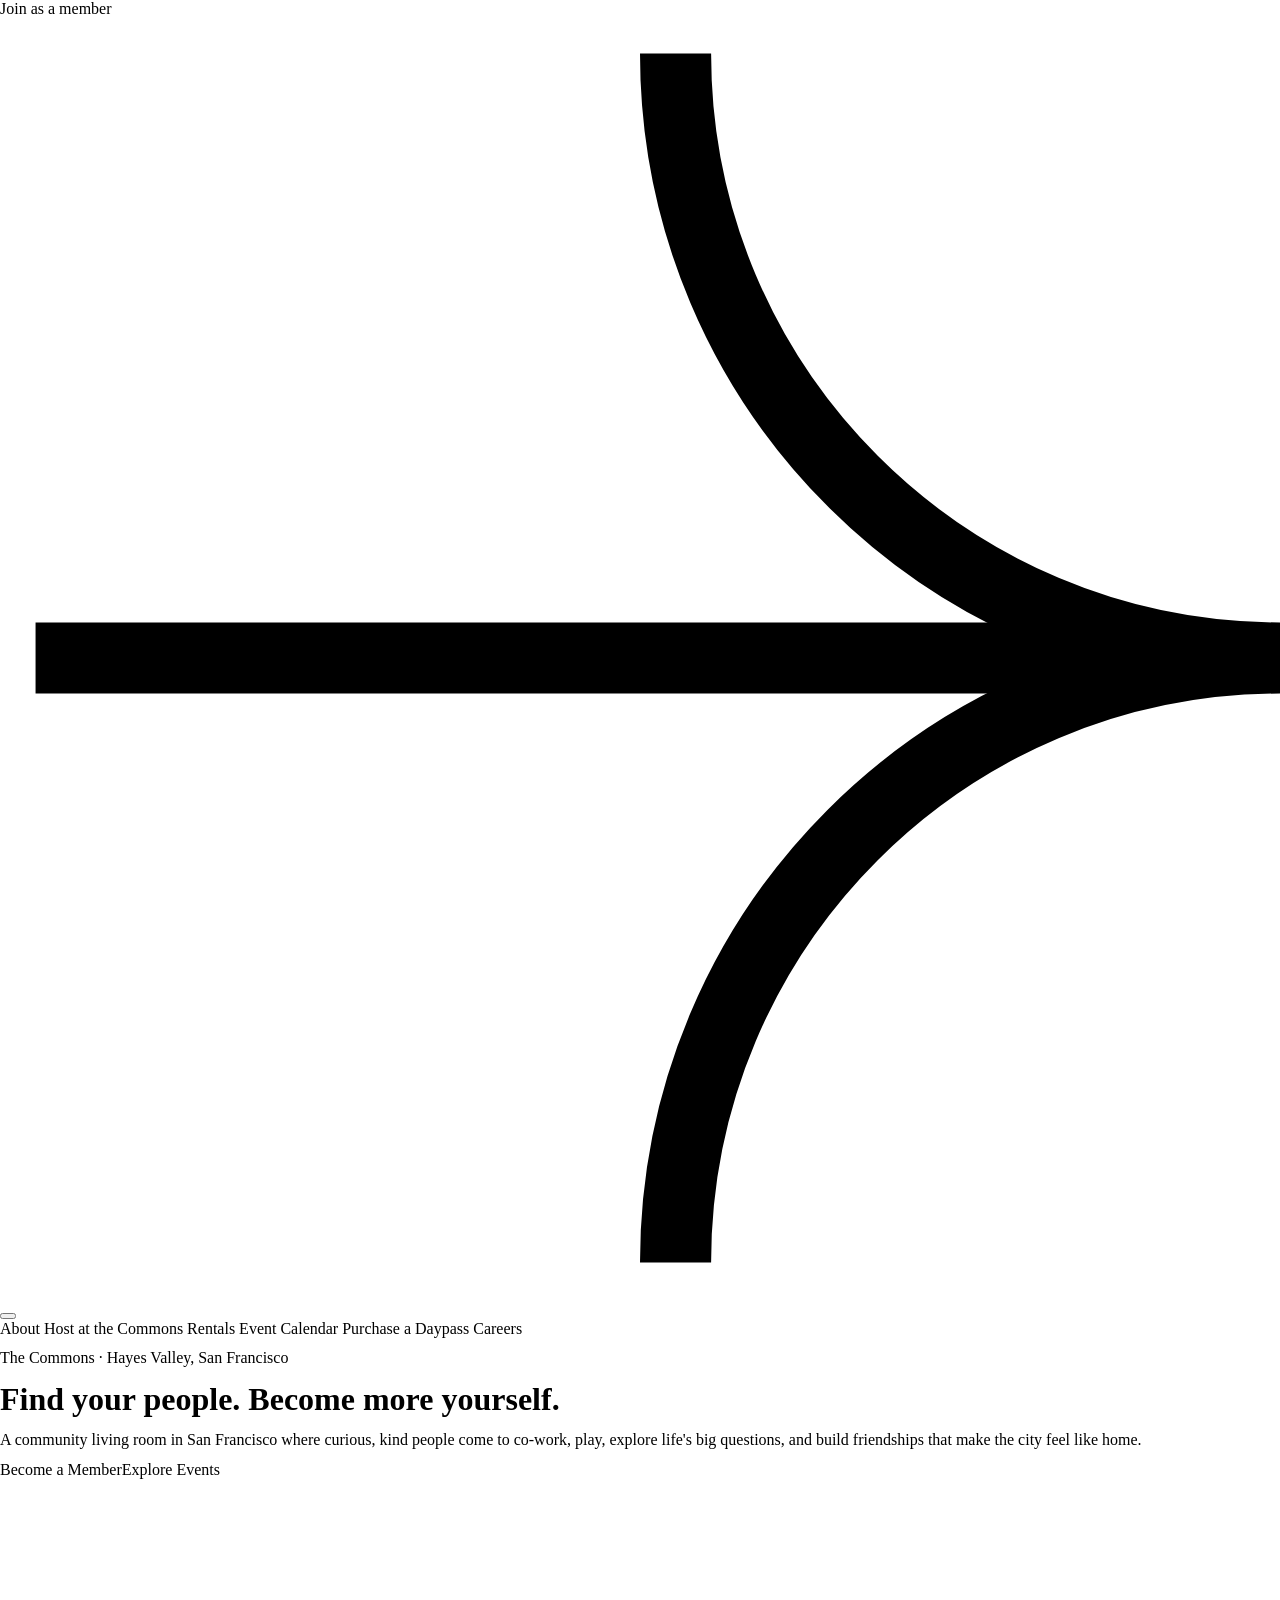
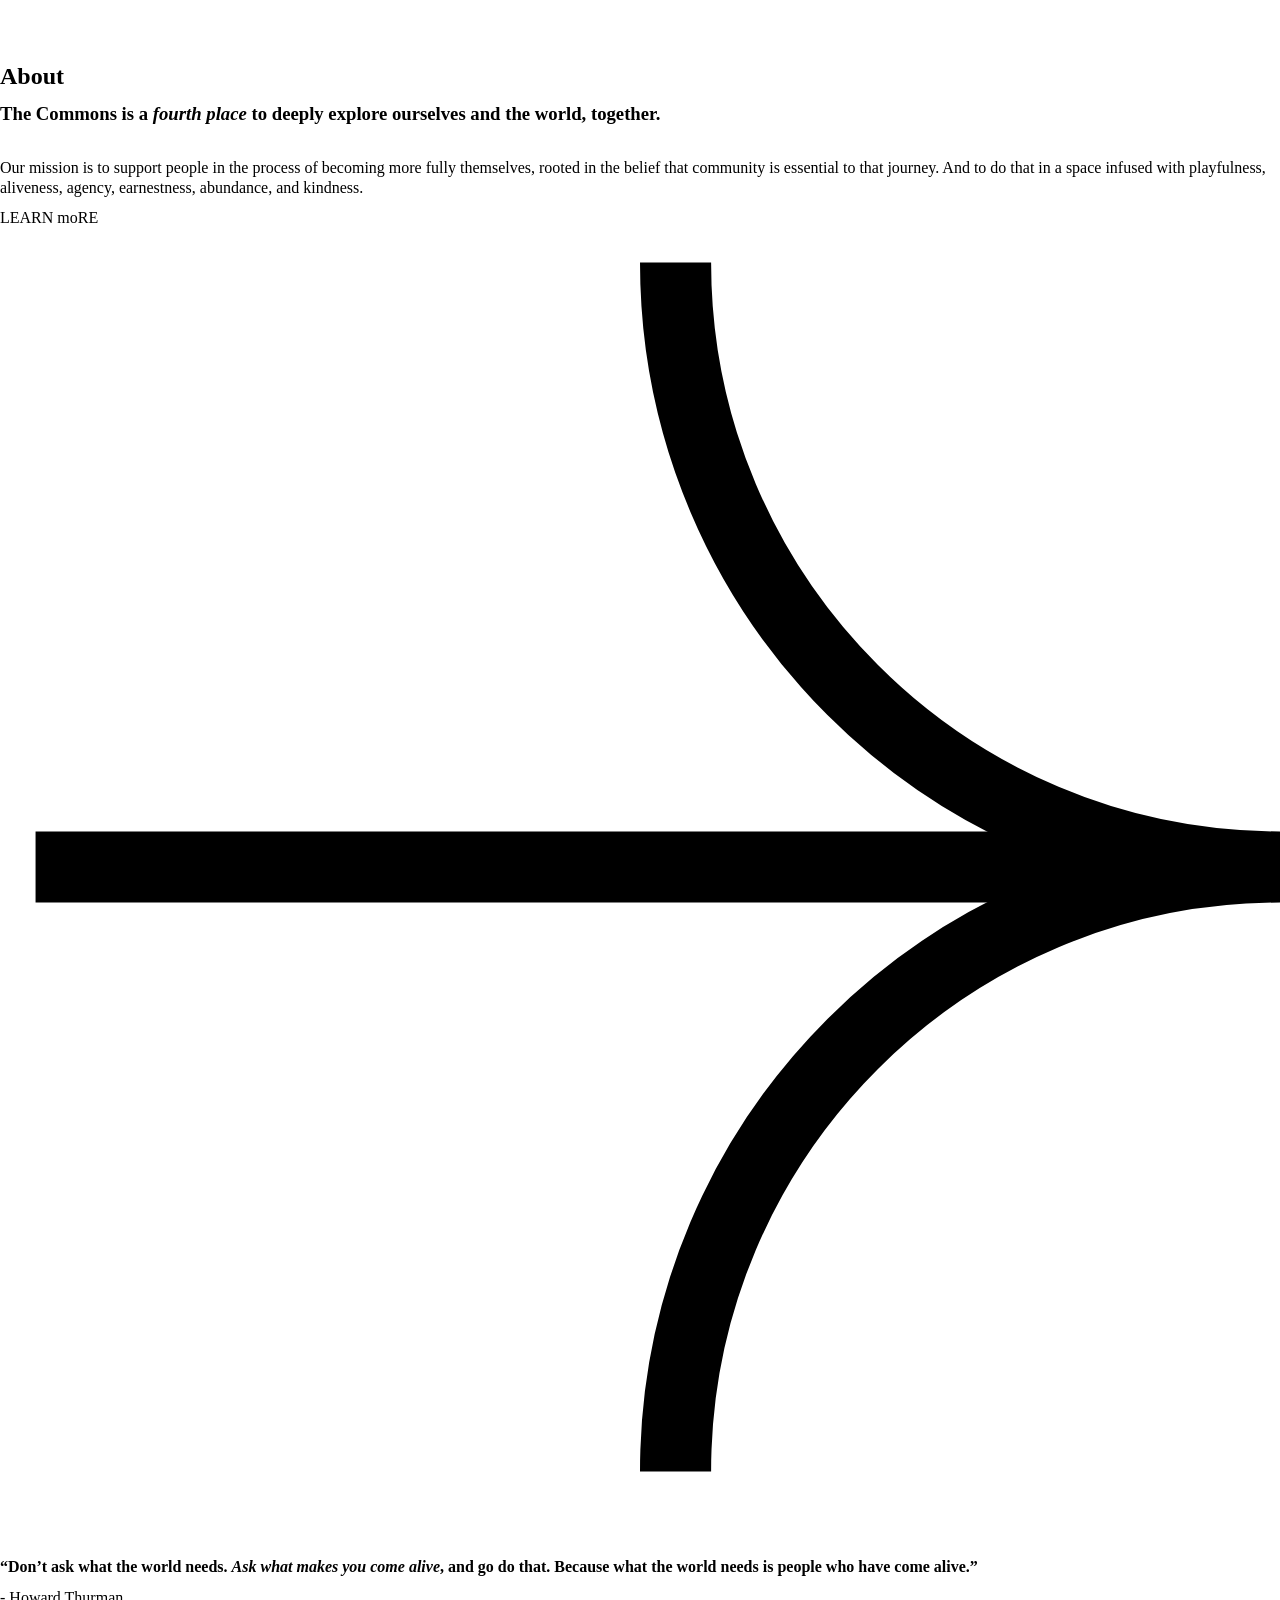
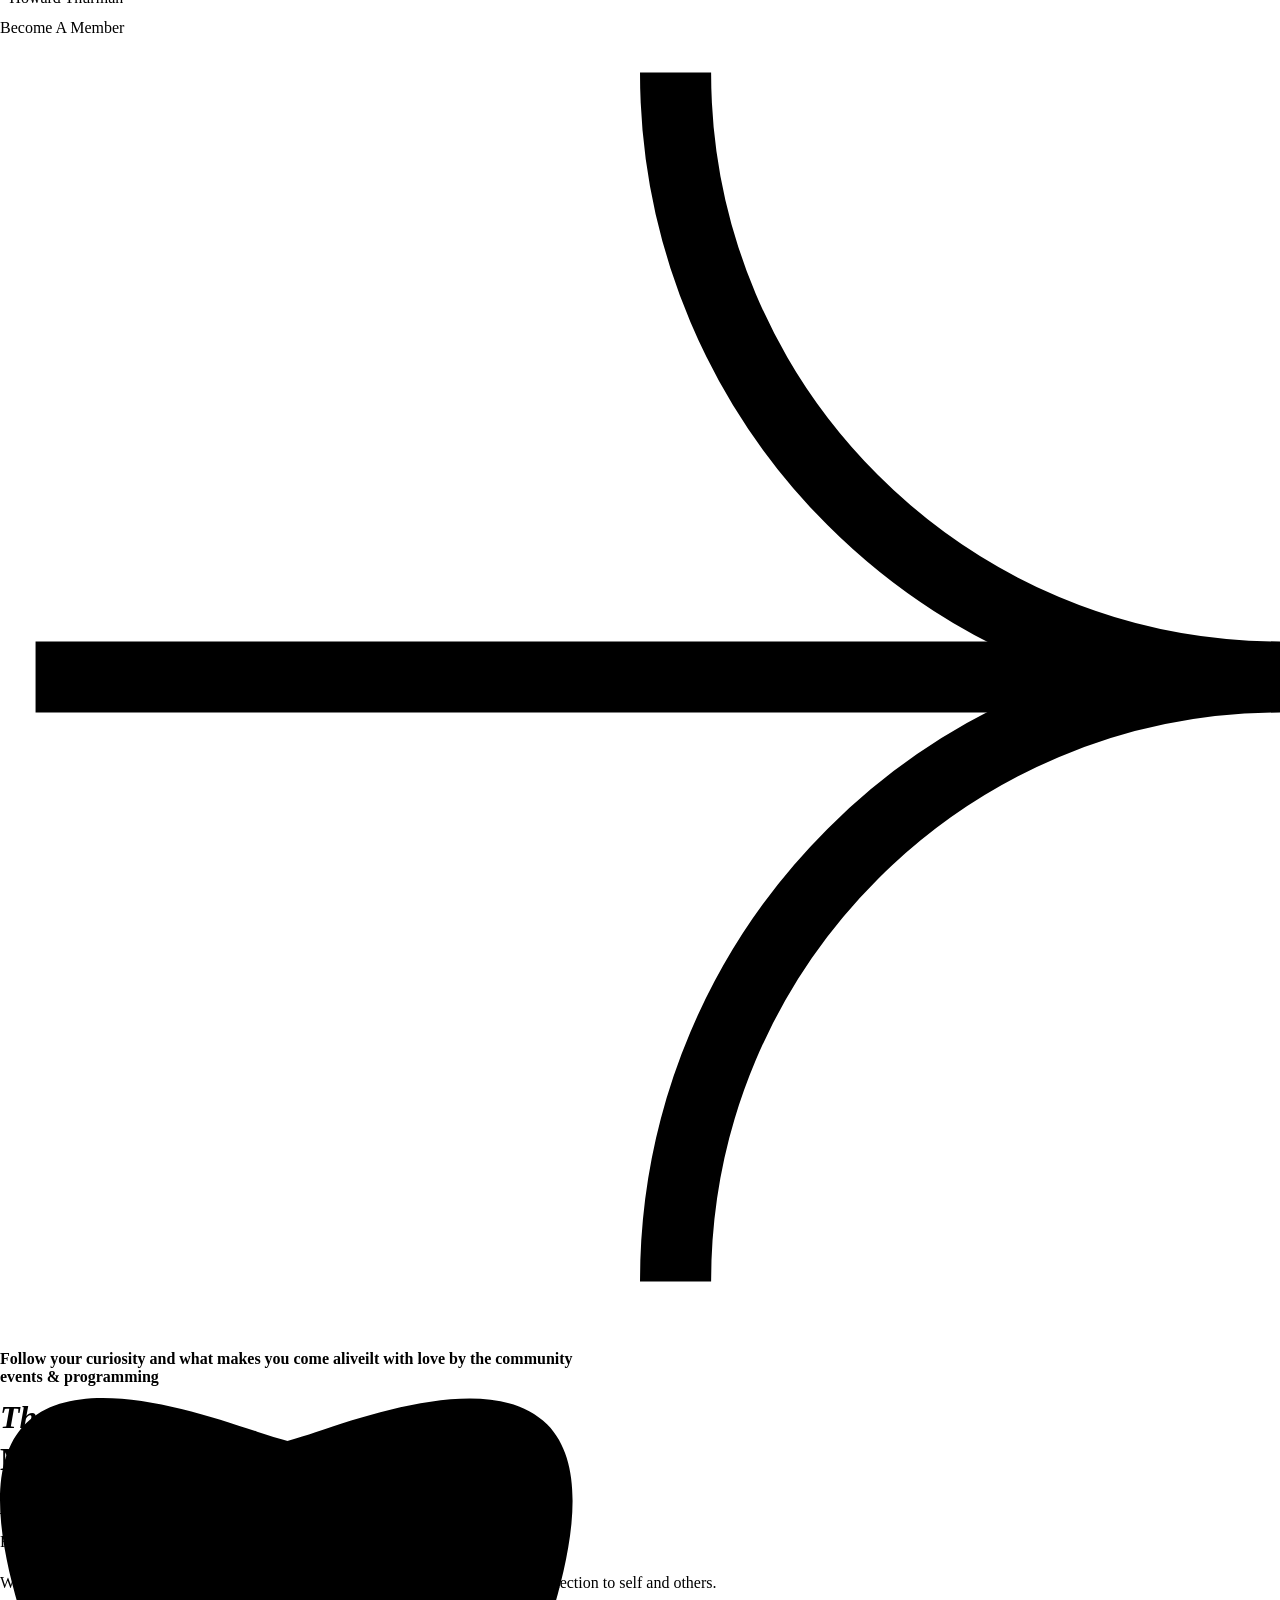
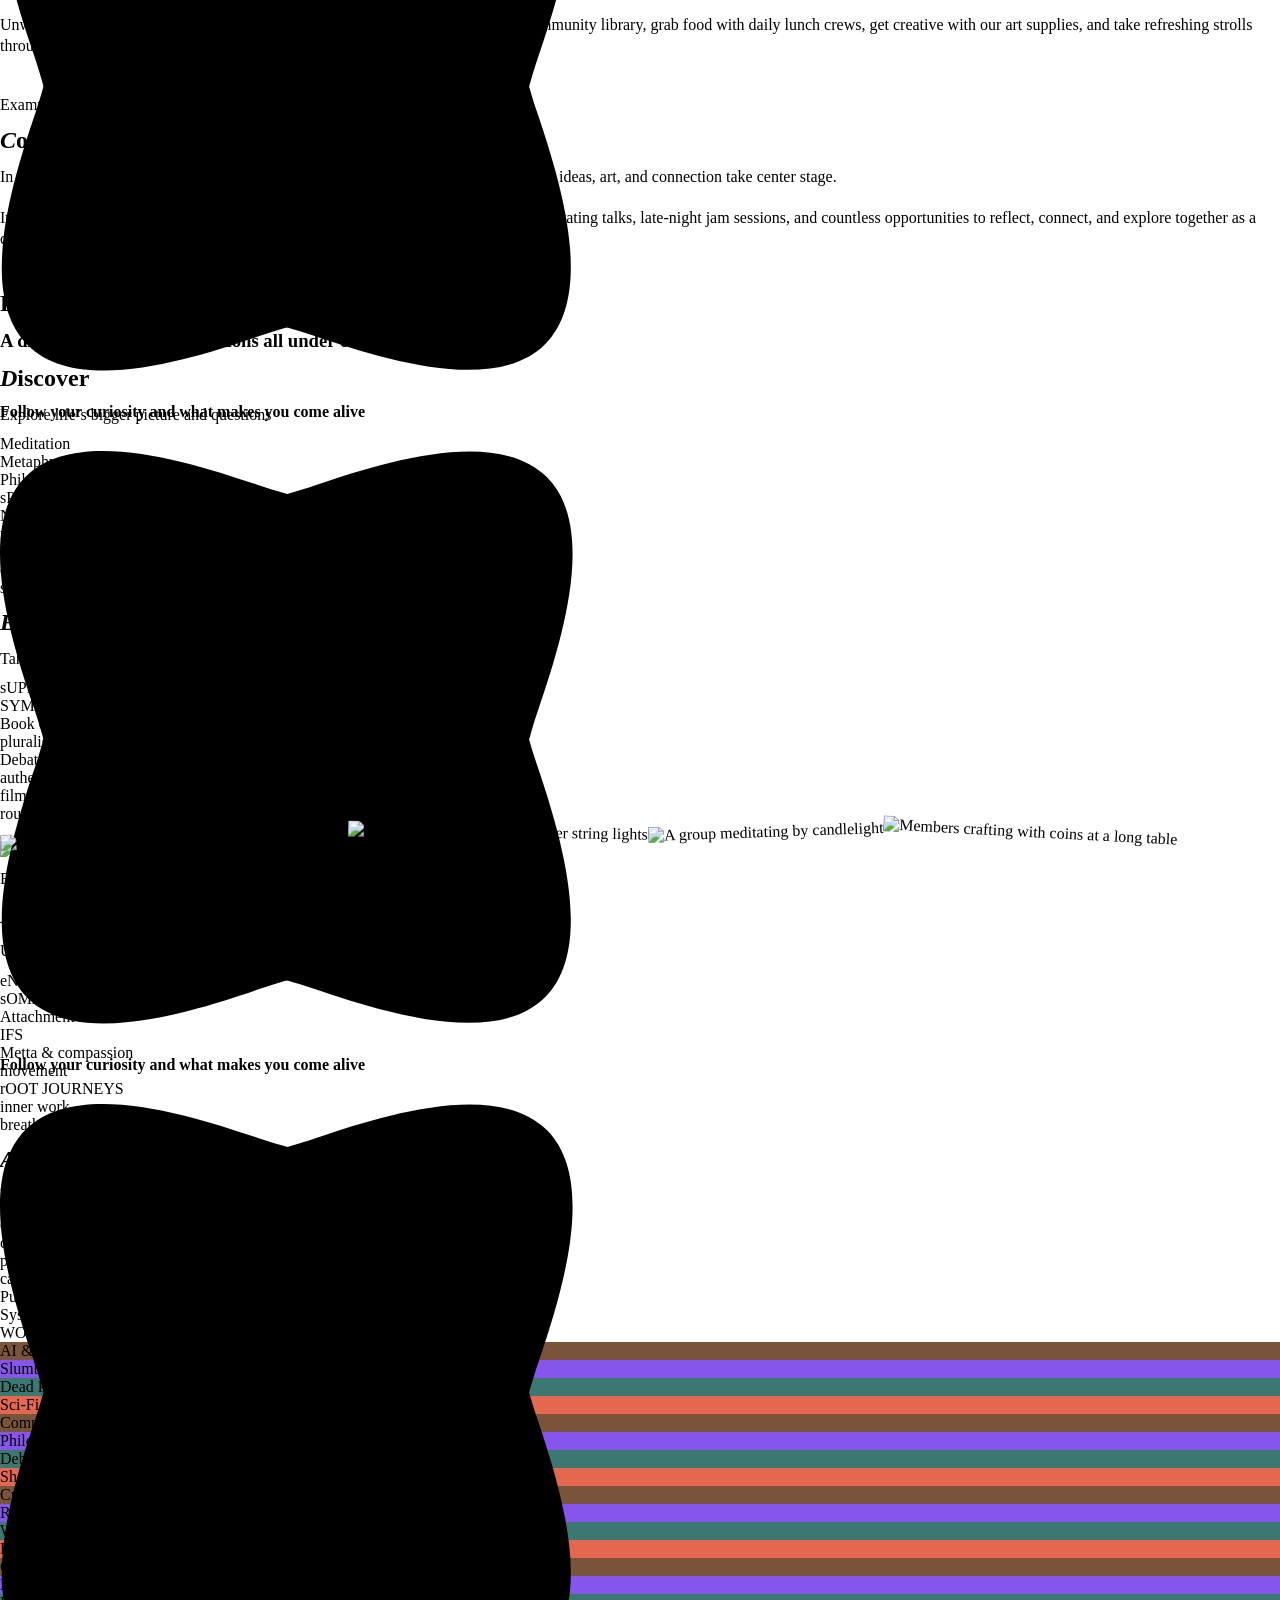
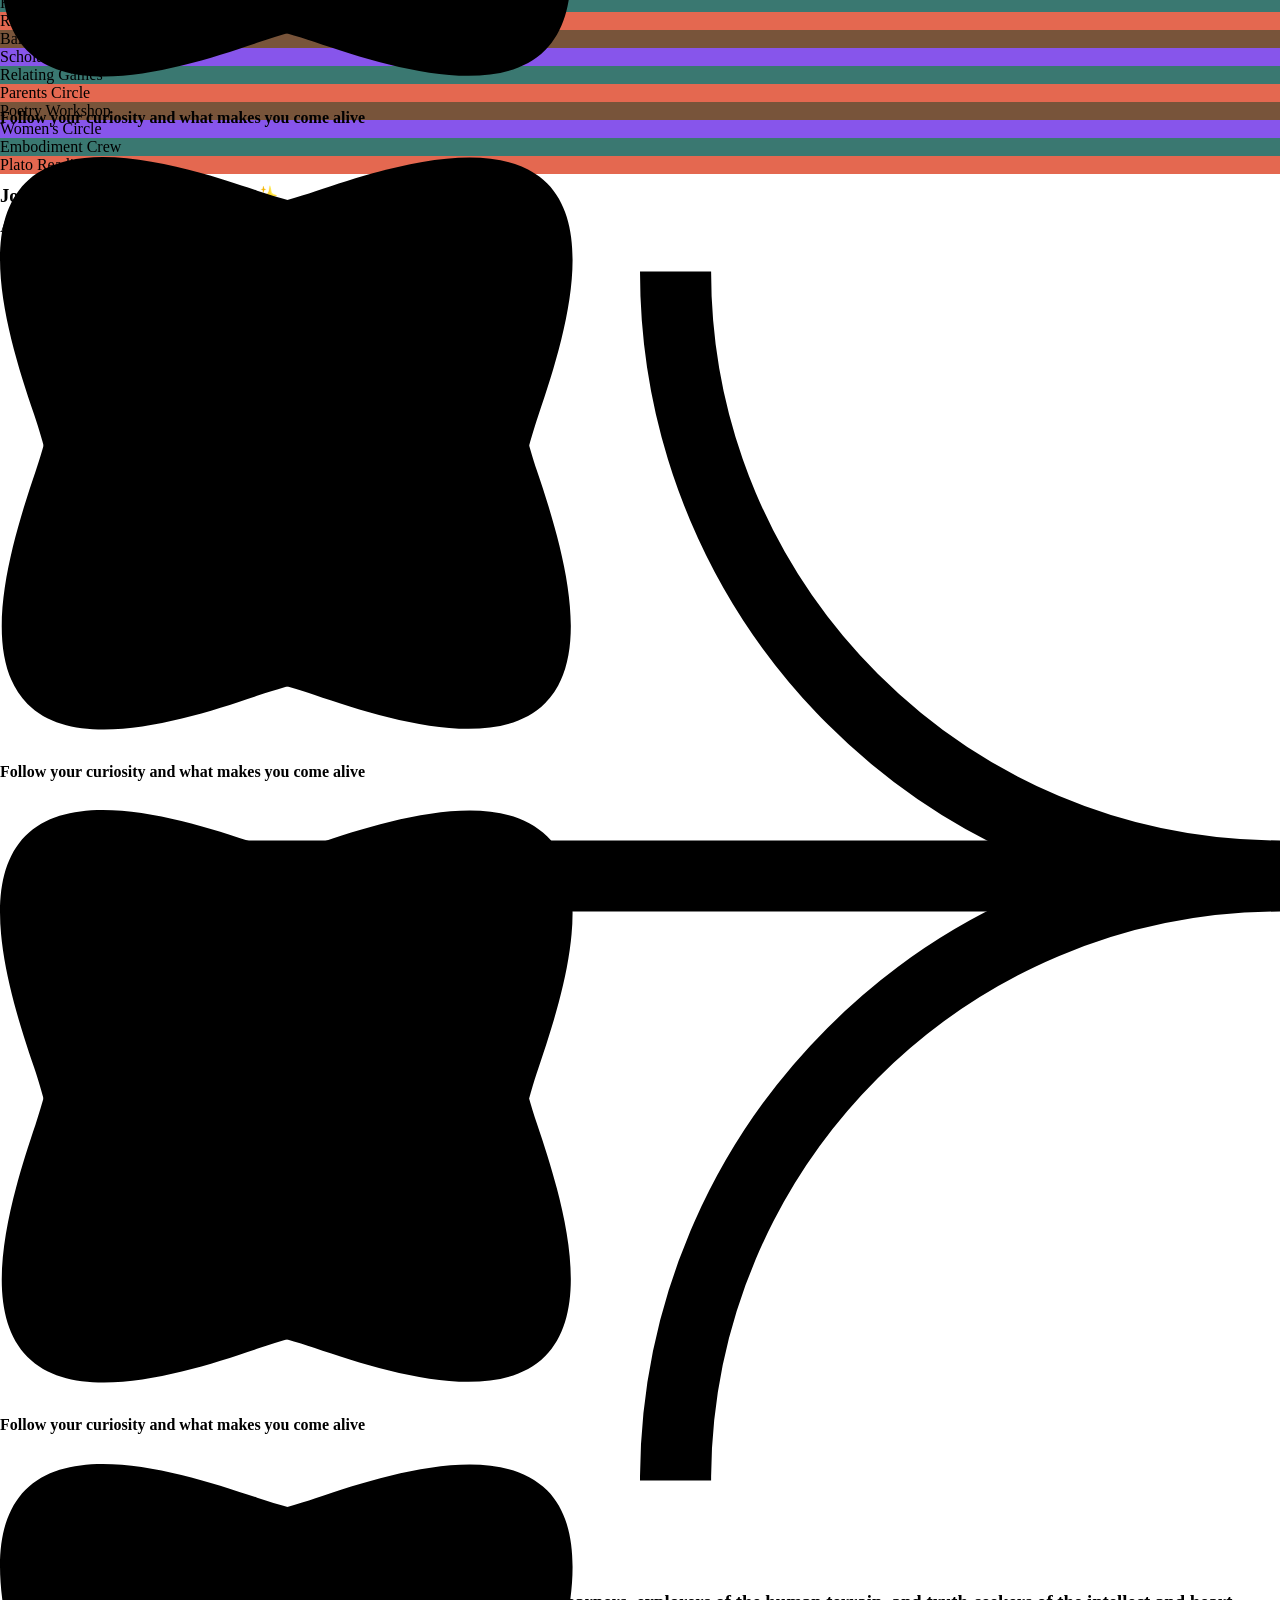
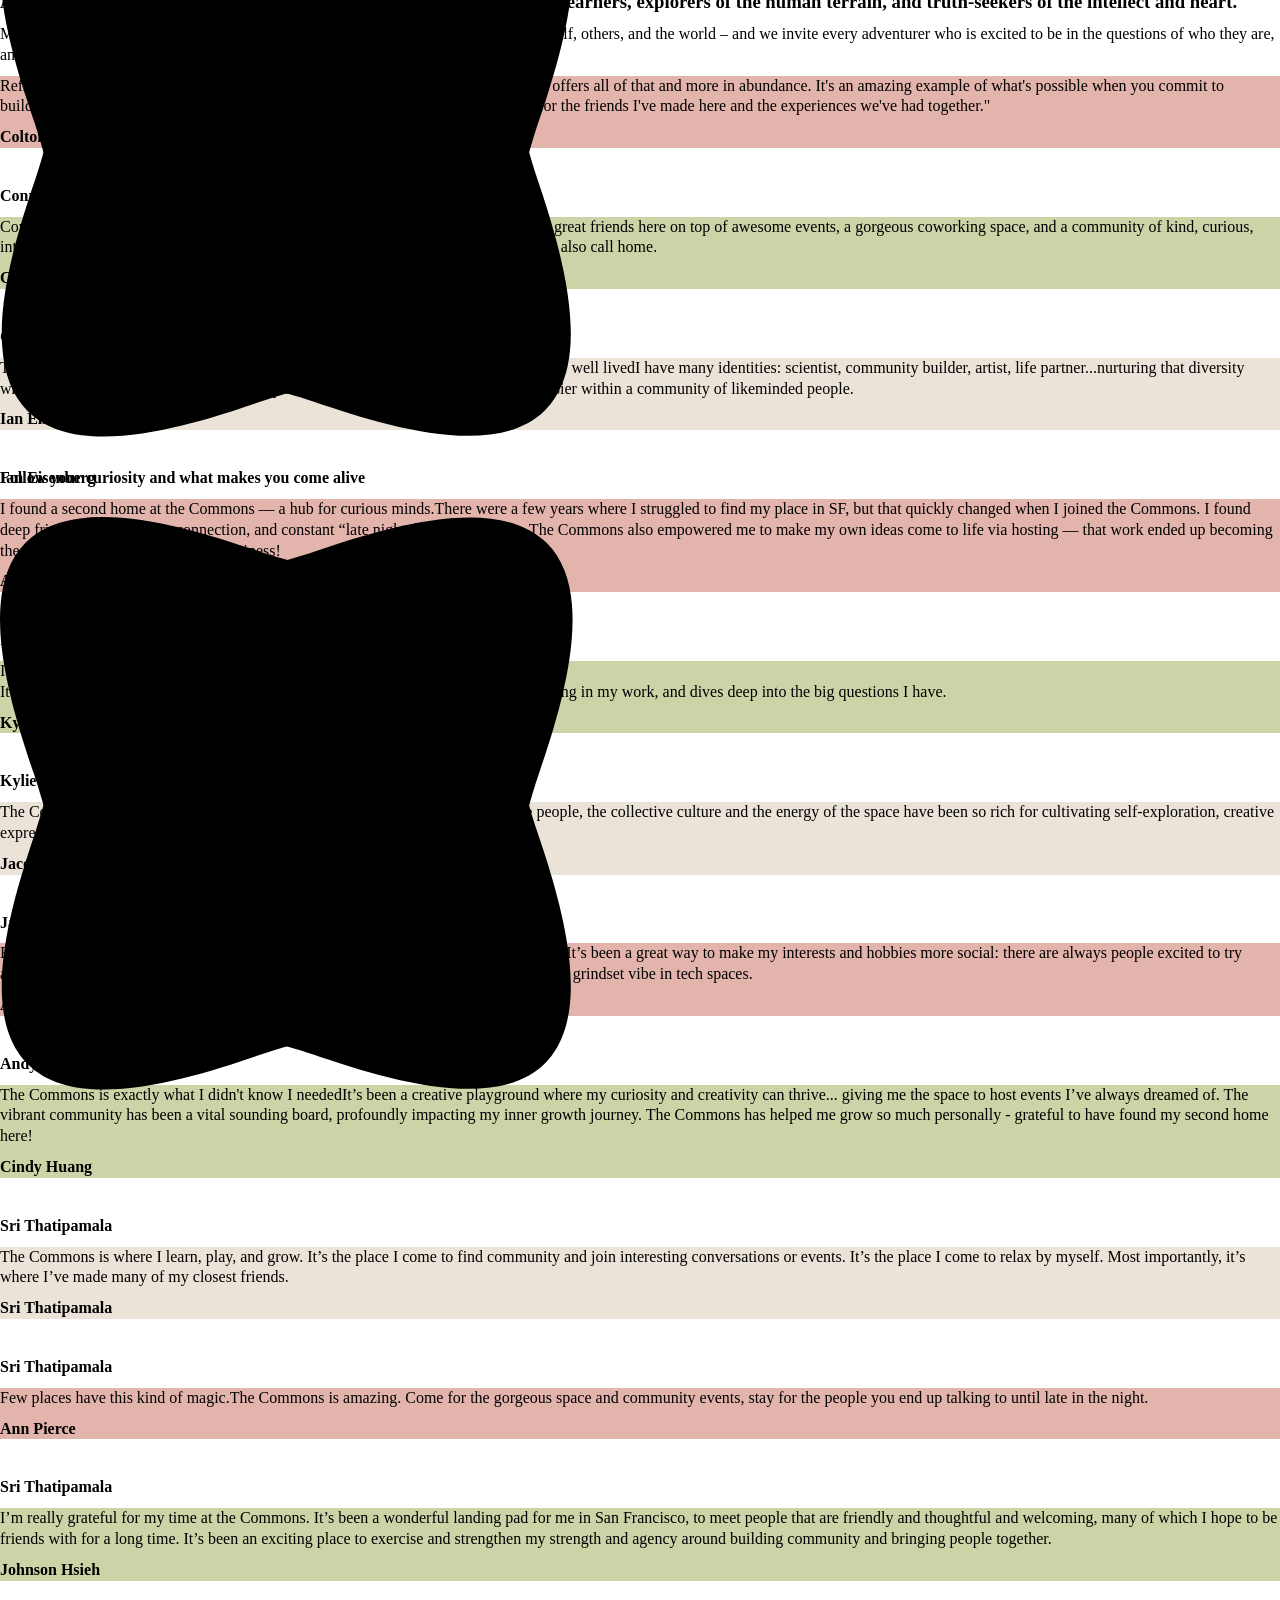
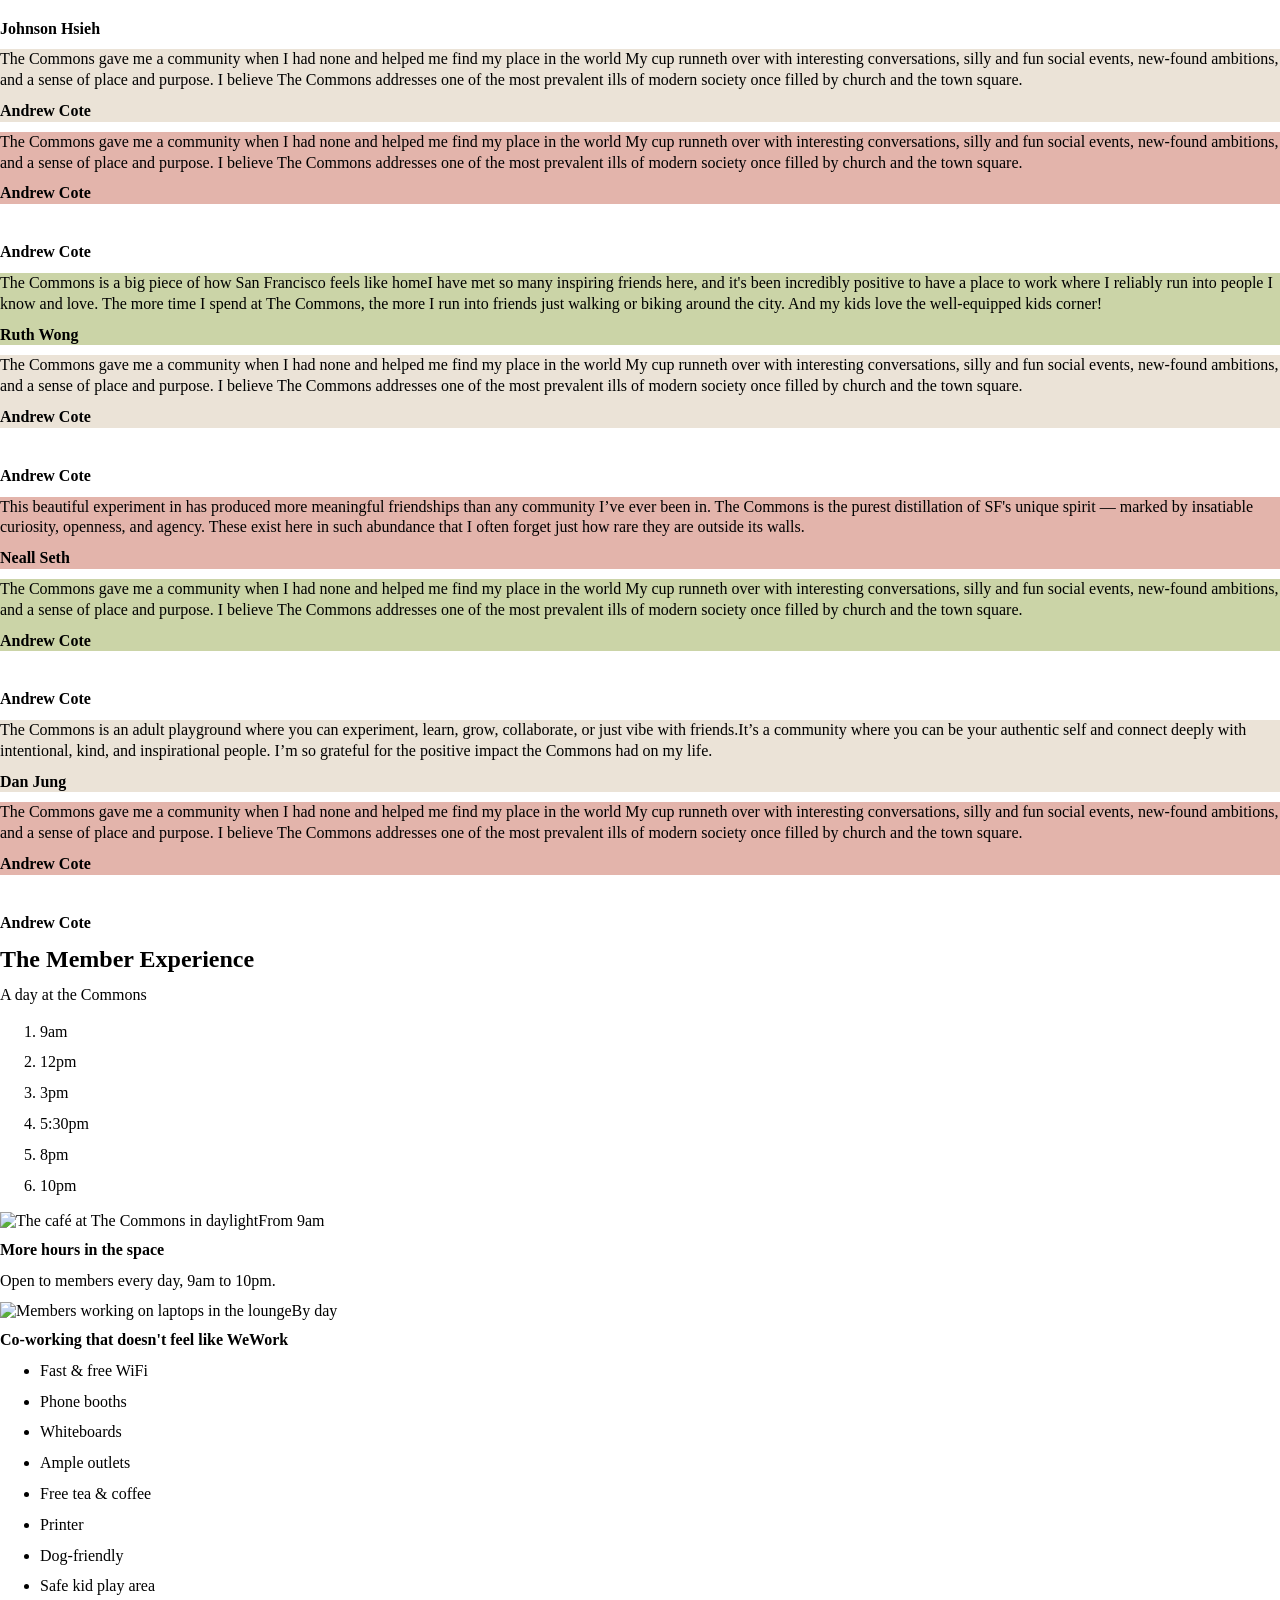
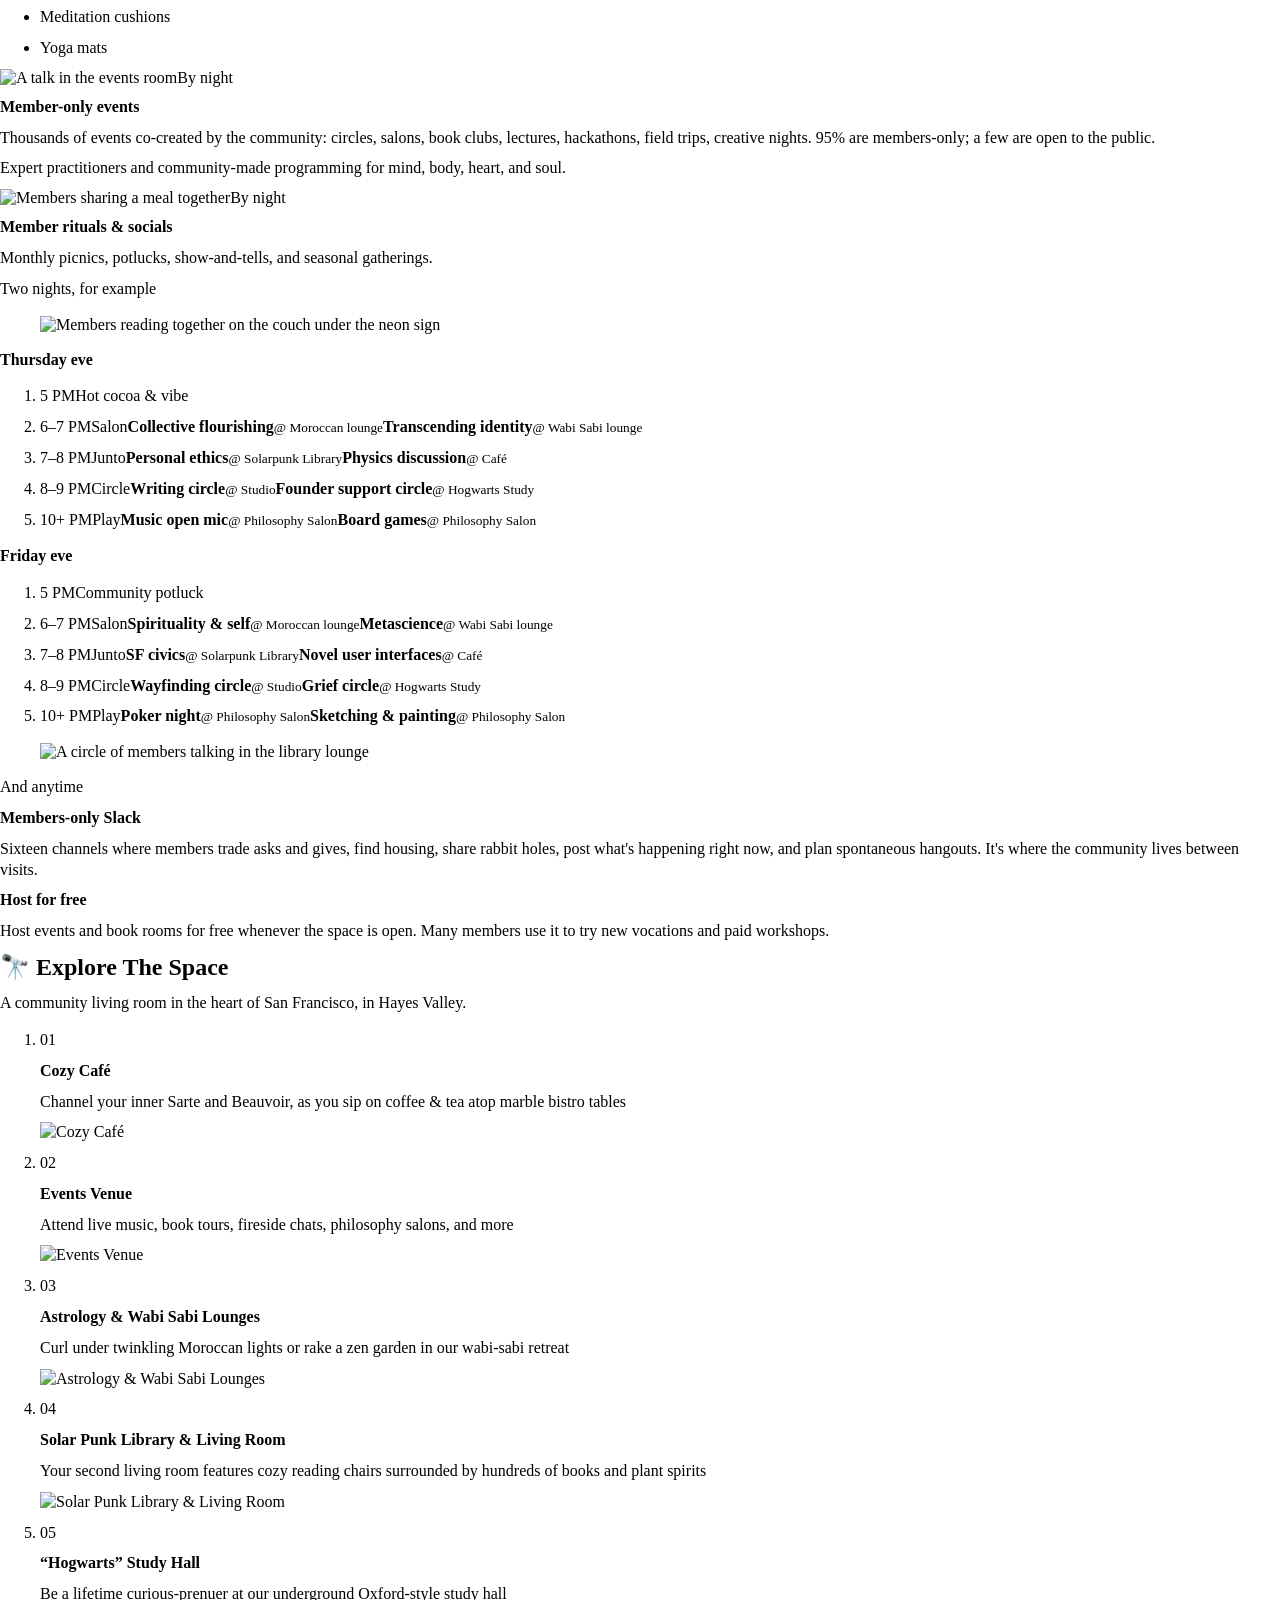
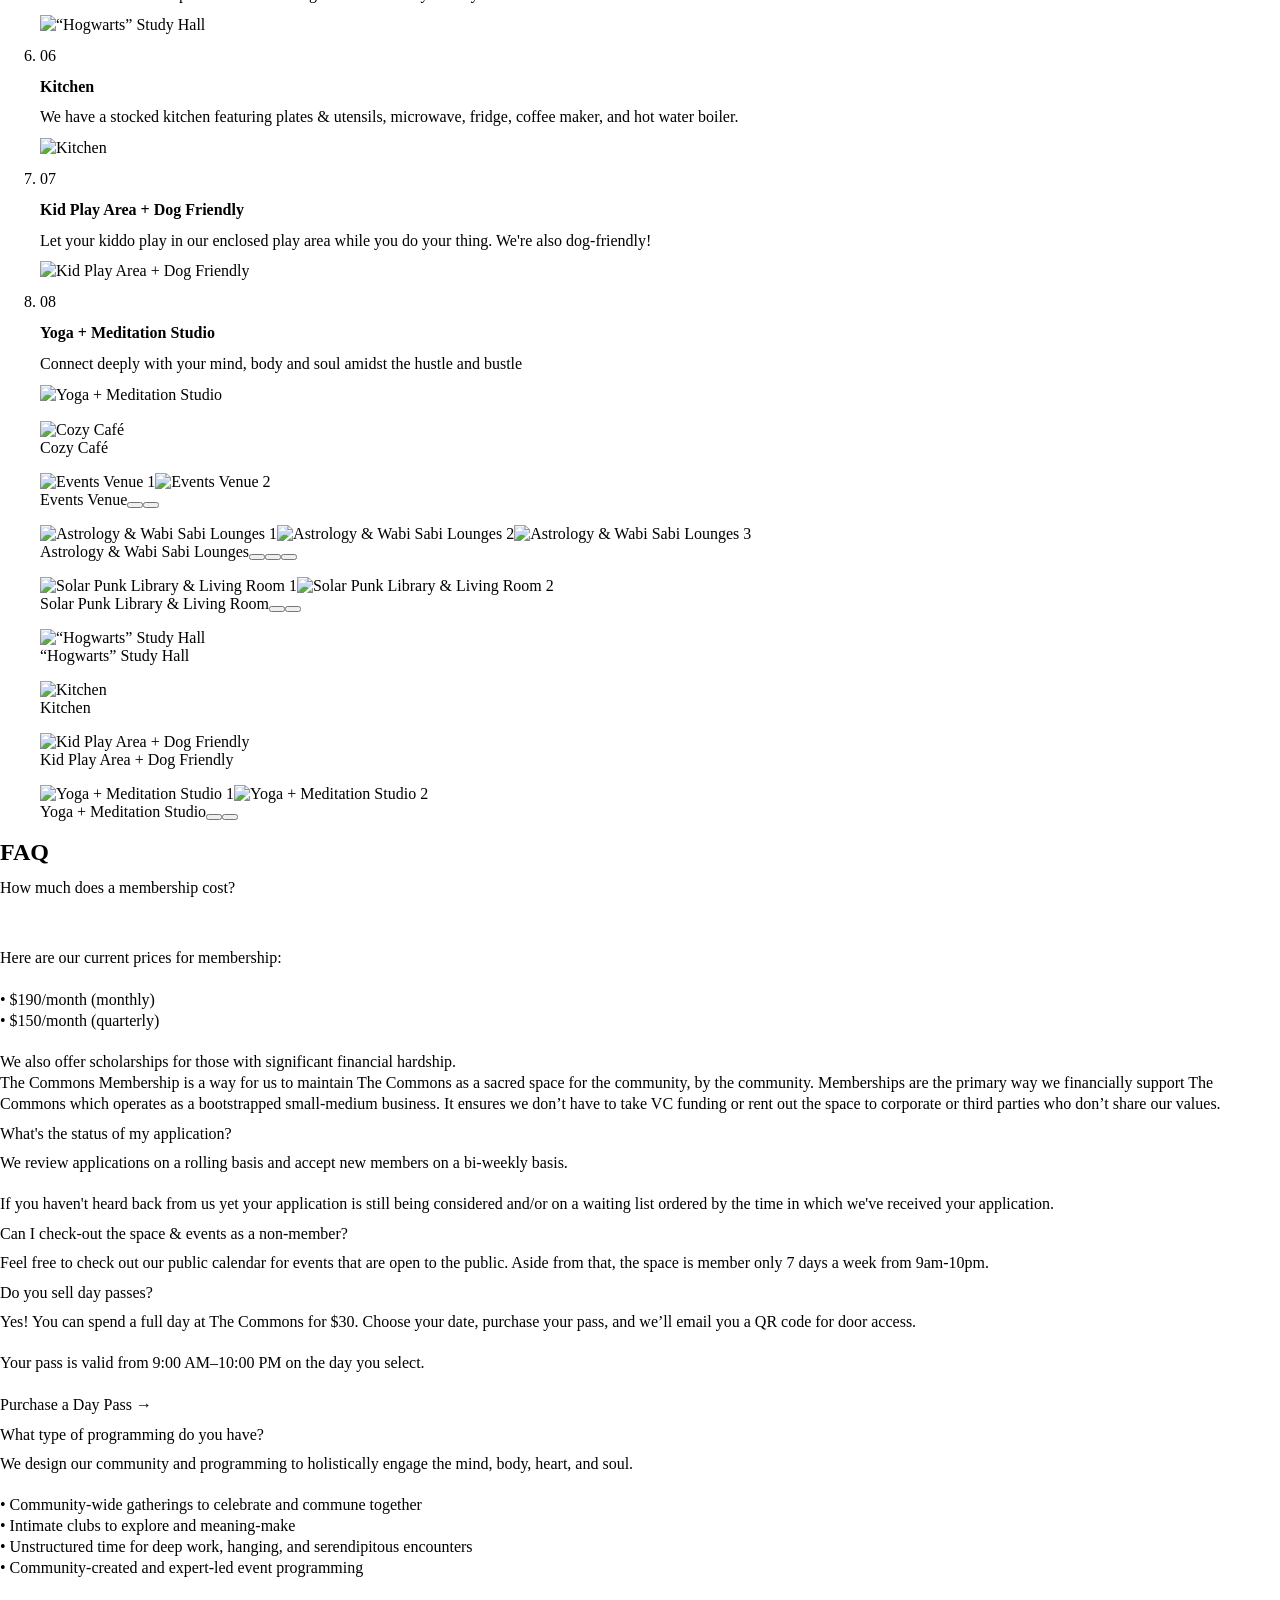
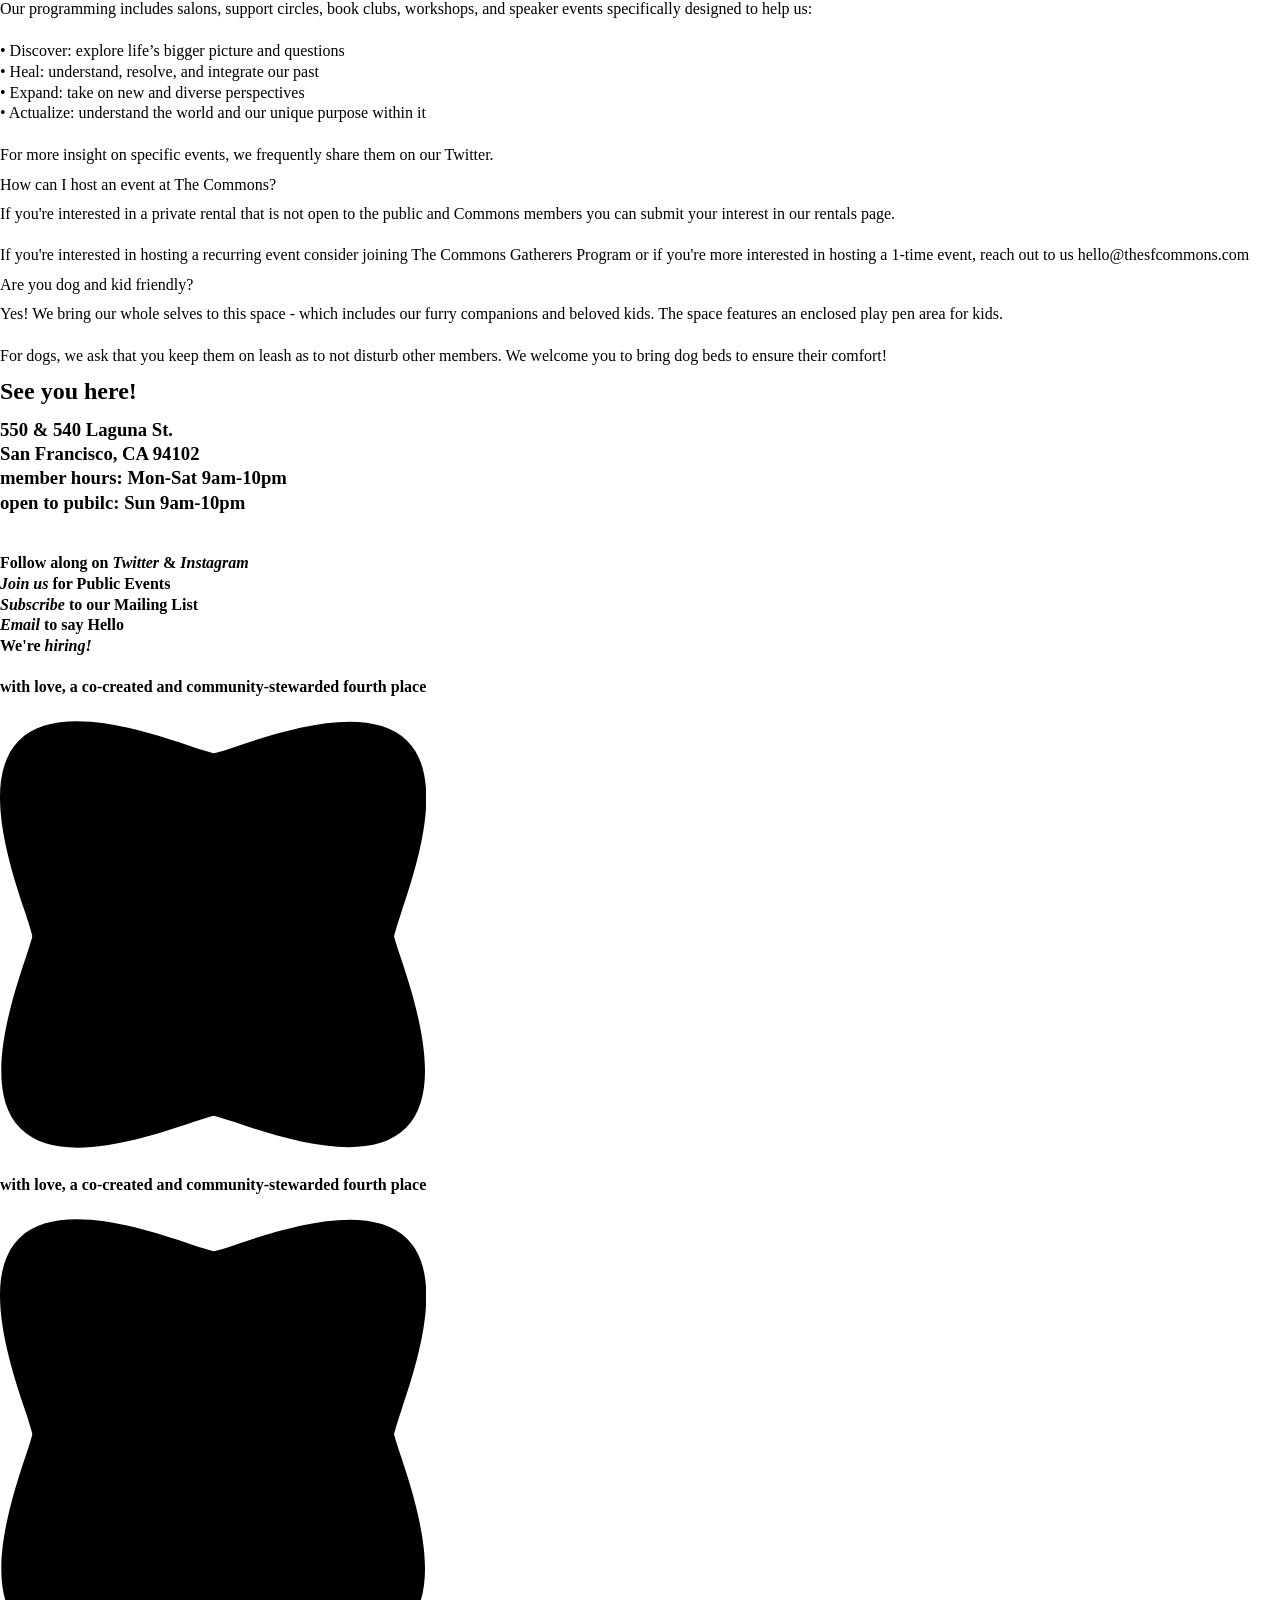
==== public/index.html @ 88bee3b5 "Hero: illustration removed, larger centered arch, 120px rhythm to the strip; pills drop inside their" ====
<!DOCTYPE html><!-- This site was created in Webflow. https://webflow.com --><!-- Last Published: Wed Oct 28 2026 01:43:41 GMT+0000 (Coordinated Universal Time) --><html data-wf-domain="www.thesfcommons.com" data-wf-page="6682f53ef488e86eb9cb178d" data-wf-site="62bf713af44e651aa7797a24" lang="en"><head><meta charset="utf-8"/><link href="https://cdn.prod.website-files.com" rel="preconnect"/><title>Home</title><meta content="A community and third space rekindling intellectual curiosity, co-created play, &amp; inner-exploration, in the heart of San Francisco." name="description"/><meta content="Home" property="og:title"/><meta content="A community and third space rekindling intellectual curiosity, co-created play, &amp; inner-exploration, in the heart of San Francisco." property="og:description"/><meta content="/assets/62cf9ae234ac25f133d65743_opengraph.jpg" property="og:image"/><meta content="Home" name="twitter:title"/><meta content="A community and third space rekindling intellectual curiosity, co-created play, &amp; inner-exploration, in the heart of San Francisco." name="twitter:description"/><meta content="/assets/62cf9ae234ac25f133d65743_opengraph.jpg" name="twitter:image"/><meta property="og:type" content="website"/><meta content="summary_large_image" name="twitter:card"/><meta content="width=device-width, initial-scale=1" name="viewport"/><meta content="Webflow" name="generator"/><link href="/assets/thecommons.webflow.shared.74d7f68b9.css" rel="stylesheet" type="text/css"/><script type="text/javascript">!function(o,c){var n=c.documentElement,t=" w-mod-";n.className+=t+"js",("ontouchstart"in o||o.DocumentTouch&&c instanceof DocumentTouch)&&(n.className+=t+"touch")}(window,document);</script><link href="/assets/62bf71cbb61c5430fbca92e8_favicon.png" rel="shortcut icon" type="image/x-icon"/><link href="/assets/62bf71cdab83440891d040e1_favicon-1.png" rel="apple-touch-icon"/><script>(function(w,i,g){w[g]=w[g]||[];if(typeof w[g].push=='function')w[g].push.apply(w[g],Array.isArray(i)?i:[i]);})(window,['G-8RE76KB3WE'],'google_tags_first_party');</script><script async src="https://www.googletagmanager.com/gtag/js?id=G-8RE76KB3WE"></script><script type="text/javascript">window.dataLayer = window.dataLayer || [];function gtag(){dataLayer.push(arguments);}gtag('set', 'developer_id.dZGVlNj', true);gtag('set', 'developer_id.dYWYxNW', true);gtag('js', new Date());gtag('config', 'G-8RE76KB3WE', {'anonymize_ip': false});</script><link rel="stylesheet" href="/assets/site-header.css?v=2">
</head><body data-w-id="62be5a2f511ff0740d8b35bd" class="body-2 home-page"><div class="w-embed"><style>
body{margin:0;}
h1, h2, h3, h4, h5, h6, p, ul, li{
		margin:10px 0 10px 0;
    line-height:1.3;
}
a{text-decoration:none; color:inherit;}
.text-contact-us a{text-decoration:underline;}
.wrap-event-block:hover .title-opct{opacity:1;}
.wrap-event-block .title-opct{transition:.3s;}
.button .icon-arrow{transition:.3s;}
.button:hover .icon-arrow{transform: translate(.5em, 0px);}
</style>

<style>
/* add custom cursor */
.typed-words::after {
  content: "|";
  display: inline;
  animation: blink 1s infinite;
}

/* custom cursor animation */
@keyframes blink {
  0% {
    opacity: 1;
  }
  50% {
    opacity: 0;
  }
  100% {
    opacity: 1;
  }
}
</style></div><header class="sh">
  <a href="/" class="sh-brand" aria-label="The Commons home"><div data-w-id="ffcc6701-e8a5-9eee-96e4-051bdb54c9e9" data-is-ix2-target="1" class="lottie-small-top-title" data-animation-type="lottie" data-src="/assets/62c7cb8cfe2a3951fd00fb88_409974631-ic-05.json" data-loop="0" data-direction="1" data-autoplay="0" data-renderer="svg" data-default-duration="6.041666666666667" data-duration="0" data-loading="eager"></div></a>
  <div class="sh-right">
    <a href="https://airtable.com/appPi0lWncCq4kS9u/pagqR3bo8yEa7rF5j/form" class="sh-join" target="_blank" rel="noopener"><span><span class="sh-join-long">Join as a </span><span class="span-ogg">member</span></span><span class="icon-arrow"><svg viewBox="0 0 18 18" fill="none" xmlns="http://www.w3.org/2000/svg"><line x1="0.5" y1="9" x2="15.5" y2="9" stroke="currentcolor"/><path d="M9.5 0.5C9.5 5.19442 13.3056 9 18 9C13.3056 9 9.5 12.8056 9.5 17.5" stroke="currentcolor"/></svg></span></a>
    <button class="sh-burger" type="button" aria-label="Open menu" aria-expanded="false" aria-controls="site-menu"><span></span><span></span></button>
  </div>
  <nav class="sh-menu" id="site-menu" aria-hidden="true" aria-label="Site">
    <a href="/about" class="sh-link">About</a>
    <a href="/host-at-the-commons" class="sh-link">Host at the Commons</a>
    <a href="/rentals" class="sh-link">Rentals</a>
    <a href="/events" class="sh-link">Event Calendar</a>
    <a href="https://the-commons-guests.vercel.app/day-pass" class="sh-link" target="_blank" rel="noopener">Purchase a Daypass</a>
    <a href="https://www.notion.so/thesfcommons/Commons-Career-Page-1dd42c264f9780d89a4bcc7ffa603efd" class="sh-link" target="_blank" rel="noopener">Careers</a>
  </nav>
</header><div class="page-section l-padding-row"><div class="relative overflow-hidden"><div class="container-footer xl-padding-row container-heading"><div class="s-max-width margin-auto title-wrap"><p class="hero-eyebrow">The Commons &middot; Hayes Valley, San Francisco</p><h1 class="title-common hero-title">Find your people. <span class="span-italict">Become more yourself.</span></h1><p class="hero-lede">A community living room in San Francisco where curious, kind people come to co-work, play, explore life&#x27;s big questions, and build friendships that make the city feel like home.</p><div class="hero-cta"><a href="https://airtable.com/appPi0lWncCq4kS9u/pagqR3bo8yEa7rF5j/form" class="hero-btn hero-btn--primary" target="_blank" rel="noopener">Become a Member</a><a href="/events" class="hero-btn hero-btn--ghost">Explore Events</a></div></div></div><div class="video-container"><div data-poster-url="/assets/62bf713af44e651aa7797a24-669188d34749e25db5fbd8e3_Commons-Reel-1080p-Compressed-poster-00001.jpg" data-video-urls="/assets/62bf713af44e651aa7797a24-669188d34749e25db5fbd8e3_Commons-Reel-1080p-Compressed-transcode.mp4,/assets/62bf713af44e651aa7797a24-669188d34749e25db5fbd8e3_Commons-Reel-1080p-Compressed-transcode.webm" data-autoplay="true" data-loop="true" data-wf-ignore="true" class="about-video w-background-video w-background-video-atom"><video id="05e42979-c49c-6317-db77-7df5d215009a-video" autoplay="" loop="" style="background-image:url(&quot;/assets/62bf713af44e651aa7797a24-669188d34749e25db5fbd8e3_Commons-Reel-1080p-Compressed-poster-00001.jpg&quot;)" muted="" playsinline="" data-wf-ignore="true" data-object-fit="cover"><source src="/assets/62bf713af44e651aa7797a24-669188d34749e25db5fbd8e3_Commons-Reel-1080p-Compressed-transcode.mp4" data-wf-ignore="true"/><source src="/assets/62bf713af44e651aa7797a24-669188d34749e25db5fbd8e3_Commons-Reel-1080p-Compressed-transcode.webm" data-wf-ignore="true"/></video></div></div></div><div class="container"><div class="image-loop-container"><img src="/assets/66595cb4efc3a13b014a3c60_IMG_9687-2-3.avif" loading="lazy" sizes="(max-width: 1542px) 100vw, 1542px" srcset="/assets/66595cb4efc3a13b014a3c60_IMG_9687-2-3-p-500.avif 500w, /assets/66595cb4efc3a13b014a3c60_IMG_9687-2-3-p-800.avif 800w, /assets/66595cb4efc3a13b014a3c60_IMG_9687-2-3-p-1080.avif 1080w, /assets/66595cb4efc3a13b014a3c60_IMG_9687-2-3.avif 1542w" alt="" class="image-loop"/><img src="/assets/6691a39fdff685a8163b3330_FE186D08-2C74-4572-AB1E-5C847247582B-495-000000A479357F56.avif" loading="lazy" sizes="(max-width: 1776px) 100vw, 1776px" srcset="/assets/6691a39fdff685a8163b3330_FE186D08-2C74-4572-AB1E-5C847247582B-495-000000A479357F56-p-500.avif 500w, /assets/6691a39fdff685a8163b3330_FE186D08-2C74-4572-AB1E-5C847247582B-495-000000A479357F56-p-800.avif 800w, /assets/6691a39fdff685a8163b3330_FE186D08-2C74-4572-AB1E-5C847247582B-495-000000A479357F56-p-1080.avif 1080w, /assets/6691a39fdff685a8163b3330_FE186D08-2C74-4572-AB1E-5C847247582B-495-000000A479357F56-p-1600.avif 1600w, /assets/6691a39fdff685a8163b3330_FE186D08-2C74-4572-AB1E-5C847247582B-495-000000A479357F56.avif 1776w" alt="" class="image-loop image-loop-high"/><img src="/assets/6691a372ac15223bb2c205bf_03A30FF3-A474-4AF3-A135-4D967E22AF70-53320-00000D8323D8F9BB.avif" loading="lazy" sizes="(max-width: 1776px) 100vw, 1776px" srcset="/assets/6691a372ac15223bb2c205bf_03A30FF3-A474-4AF3-A135-4D967E22AF70-53320-00000D8323D8F9BB-p-500.avif 500w, /assets/6691a372ac15223bb2c205bf_03A30FF3-A474-4AF3-A135-4D967E22AF70-53320-00000D8323D8F9BB-p-800.avif 800w, /assets/6691a372ac15223bb2c205bf_03A30FF3-A474-4AF3-A135-4D967E22AF70-53320-00000D8323D8F9BB-p-1080.avif 1080w, /assets/6691a372ac15223bb2c205bf_03A30FF3-A474-4AF3-A135-4D967E22AF70-53320-00000D8323D8F9BB-p-1600.avif 1600w, /assets/6691a372ac15223bb2c205bf_03A30FF3-A474-4AF3-A135-4D967E22AF70-53320-00000D8323D8F9BB.avif 1776w" alt="" class="image-loop"/><img src="/assets/638a97d010a6ce9816414313_image-587-1-.png" loading="lazy" sizes="(max-width: 991px) 100vw, 991px" srcset="/assets/638a97d010a6ce9816414313_image-587-1--p-500.png 500w, /assets/638a97d010a6ce9816414313_image-587-1--p-800.png 800w, /assets/638a97d010a6ce9816414313_image-587-1-.png 991w" alt="" class="image-loop image-loop-low"/><img src="/assets/6691a45e5b823acd8f5efc7a_Screenshot-2024-07-12-at-2.46.53-PM.avif" loading="lazy" sizes="(max-width: 1808px) 100vw, 1808px" srcset="/assets/6691a45e5b823acd8f5efc7a_Screenshot-2024-07-12-at-2.46.53-PM-p-500.avif 500w, /assets/6691a45e5b823acd8f5efc7a_Screenshot-2024-07-12-at-2.46.53-PM-p-800.avif 800w, /assets/6691a45e5b823acd8f5efc7a_Screenshot-2024-07-12-at-2.46.53-PM-p-1080.avif 1080w, /assets/6691a45e5b823acd8f5efc7a_Screenshot-2024-07-12-at-2.46.53-PM-p-1600.avif 1600w, /assets/6691a45e5b823acd8f5efc7a_Screenshot-2024-07-12-at-2.46.53-PM.avif 1808w" alt="" class="image-loop"/><img src="/assets/6691a4efb14323fca441625b_Screenshot-2024-07-12-at-2.49.27-PM.avif" loading="lazy" sizes="(max-width: 1518px) 100vw, 1518px" srcset="/assets/6691a4efb14323fca441625b_Screenshot-2024-07-12-at-2.49.27-PM-p-500.avif 500w, /assets/6691a4efb14323fca441625b_Screenshot-2024-07-12-at-2.49.27-PM-p-800.avif 800w, /assets/6691a4efb14323fca441625b_Screenshot-2024-07-12-at-2.49.27-PM-p-1080.avif 1080w, /assets/6691a4efb14323fca441625b_Screenshot-2024-07-12-at-2.49.27-PM.avif 1518w" alt="" class="image-loop image-loop-high"/><img src="/assets/66595cb4efc3a13b014a3c60_IMG_9687-2-3.avif" loading="lazy" sizes="(max-width: 1542px) 100vw, 1542px" srcset="/assets/66595cb4efc3a13b014a3c60_IMG_9687-2-3-p-500.avif 500w, /assets/66595cb4efc3a13b014a3c60_IMG_9687-2-3-p-800.avif 800w, /assets/66595cb4efc3a13b014a3c60_IMG_9687-2-3-p-1080.avif 1080w, /assets/66595cb4efc3a13b014a3c60_IMG_9687-2-3.avif 1542w" alt="" class="image-loop"/><img src="/assets/6691a39fdff685a8163b3330_FE186D08-2C74-4572-AB1E-5C847247582B-495-000000A479357F56.avif" loading="lazy" sizes="(max-width: 1776px) 100vw, 1776px" srcset="/assets/6691a39fdff685a8163b3330_FE186D08-2C74-4572-AB1E-5C847247582B-495-000000A479357F56-p-500.avif 500w, /assets/6691a39fdff685a8163b3330_FE186D08-2C74-4572-AB1E-5C847247582B-495-000000A479357F56-p-800.avif 800w, /assets/6691a39fdff685a8163b3330_FE186D08-2C74-4572-AB1E-5C847247582B-495-000000A479357F56-p-1080.avif 1080w, /assets/6691a39fdff685a8163b3330_FE186D08-2C74-4572-AB1E-5C847247582B-495-000000A479357F56-p-1600.avif 1600w, /assets/6691a39fdff685a8163b3330_FE186D08-2C74-4572-AB1E-5C847247582B-495-000000A479357F56.avif 1776w" alt="" class="image-loop image-loop-high"/></div></div><div class="flex-about-thespace"><div id="w-node-_2a172d98-e480-c6fe-0f23-c0e45370a67b-b9cb178d" class="warp-about-the-space"><div data-w-id="7e1fa32d-0bb8-ca37-17c5-30c5c616100e" data-is-ix2-target="1" class="lottie-small-top-title" data-animation-type="lottie" data-src="/assets/62c7cb8bd6653ed3748de8e3_409974601-ic-02.json" data-loop="0" data-direction="1" data-autoplay="0" data-renderer="svg" data-default-duration="5.041666666666667" data-duration="0" data-loading="eager"></div><h2 class="heading">About </h2><div><div class="subtitle-thespace"><h3 class="ogg">The Commons is a <a href="/about"><em>fourth place</em></a> to deeply explore ourselves and the world, together. <br/></h3><p class="paragraph"><br/>Our mission is to support people in the process of becoming more fully themselves, rooted in the belief that community is essential to that journey. And to do that in a space infused with playfulness, aliveness, agency, earnestness, abundance, and kindness. </p><div class="wrap-button wrap-left"><a href="/about" class="button w-inline-block"><div>LEARN<span class="span-ogg"> moRE</span></div><div class="icon-arrow w-embed"><svg  viewBox="0 0 18 18" fill="none" xmlns="http://www.w3.org/2000/svg">
<line x1="0.5" y1="9" x2="15.5" y2="9" stroke="currentcolor"/>
<path d="M9.5 0.5C9.5 5.19442 13.3056 9 18 9C13.3056 9 9.5 12.8056 9.5 17.5" stroke="currentcolor"/>
</svg></div></a></div></div></div></div></div><div class="flex-center flex-row"><div data-w-id="700d0b3a-fe79-4643-3770-a65b3c4ae9ef" style="opacity:0" class="polaroid-container polaaroid-container-left"><img src="/assets/669607ccf5cf9d78be98090d_image-5.avif" loading="lazy" sizes="(max-width: 2101px) 100vw, 2101px" srcset="/assets/669607ccf5cf9d78be98090d_image-5-p-500.jpg 500w, /assets/669607ccf5cf9d78be98090d_image-5-p-800.jpg 800w, /assets/669607ccf5cf9d78be98090d_image-5-p-1080.jpg 1080w, /assets/669607ccf5cf9d78be98090d_image-5.avif 2101w" alt="" class="polaroid polaroid-top-left"/><img src="/assets/669ad32e10931a71bacaa333_IMG_8585_VSCO.JPG" loading="lazy" sizes="(max-width: 3024px) 100vw, 3024px" srcset="/assets/669ad32e10931a71bacaa333_IMG_8585_VSCO-p-500.jpg 500w, /assets/669ad32e10931a71bacaa333_IMG_8585_VSCO-p-800.jpg 800w, /assets/669ad32e10931a71bacaa333_IMG_8585_VSCO-p-1080.jpg 1080w, /assets/669ad32e10931a71bacaa333_IMG_8585_VSCO-p-1600.jpg 1600w, /assets/669ad32e10931a71bacaa333_IMG_8585_VSCO-p-2000.jpg 2000w, /assets/669ad32e10931a71bacaa333_IMG_8585_VSCO-p-2600.jpg 2600w, /assets/669ad32e10931a71bacaa333_IMG_8585_VSCO.JPG 3024w" alt="" class="polaroid polaroid-bottom polaroid-bottom-left"/></div><div class="flex-center middle-container"><div class="quote-container annotation-container"><img src="/assets/66918b2aae17b62980127426_Annotation-1.png" loading="lazy" sizes="(max-width: 609px) 100vw, 609px" srcset="/assets/66918b2aae17b62980127426_Annotation-1-p-500.png 500w, /assets/66918b2aae17b62980127426_Annotation-1.png 609w" alt="" class="annotation annotation-1"/><h4 class="quote">“Don’t ask what the world needs. <em>Ask what makes you come alive</em>, and go do that. Because what the world needs is people who have come alive.”<br/></h4><p class="attribution">- Howard Thurman</p></div><div class="wrap-button wrap-left"><a href="https://airtable.com/appPi0lWncCq4kS9u/pagqR3bo8yEa7rF5j/form" class="button button-secondary w-inline-block"><div>Become <span class="span-ogg">A Member</span></div><div class="icon-arrow w-embed"><svg  viewBox="0 0 18 18" fill="none" xmlns="http://www.w3.org/2000/svg">
<line x1="0.5" y1="9" x2="15.5" y2="9" stroke="currentcolor"/>
<path d="M9.5 0.5C9.5 5.19442 13.3056 9 18 9C13.3056 9 9.5 12.8056 9.5 17.5" stroke="currentcolor"/>
</svg></div></a></div></div><div data-w-id="b07d07a9-44c9-259c-d746-9b3f91d6271f" style="opacity:0" class="polaroid-container polaroid-container-right"><img src="/assets/66960728828aea64f5e03d6d_92A4DB12-65A9-4871-A8EC-A4C0D96B4930.avif" loading="lazy" sizes="(max-width: 2611px) 100vw, 2611px" srcset="/assets/66960728828aea64f5e03d6d_92A4DB12-65A9-4871-A8EC-A4C0D96B4930-p-500.jpg 500w, /assets/66960728828aea64f5e03d6d_92A4DB12-65A9-4871-A8EC-A4C0D96B4930-p-800.jpg 800w, /assets/66960728828aea64f5e03d6d_92A4DB12-65A9-4871-A8EC-A4C0D96B4930-p-1080.jpg 1080w, /assets/66960728828aea64f5e03d6d_92A4DB12-65A9-4871-A8EC-A4C0D96B4930.avif 2611w" alt="" class="polaroid polaroid-top-right"/><img src="/assets/6699a74209a0fa302da3782a_IMG_2410_VSCO-2.JPG" loading="lazy" sizes="(max-width: 3024px) 100vw, 3024px" srcset="/assets/6699a74209a0fa302da3782a_IMG_2410_VSCO-2-p-500.jpg 500w, /assets/6699a74209a0fa302da3782a_IMG_2410_VSCO-2-p-800.jpg 800w, /assets/6699a74209a0fa302da3782a_IMG_2410_VSCO-2-p-1080.jpg 1080w, /assets/6699a74209a0fa302da3782a_IMG_2410_VSCO-2-p-1600.jpg 1600w, /assets/6699a74209a0fa302da3782a_IMG_2410_VSCO-2-p-2000.jpg 2000w, /assets/6699a74209a0fa302da3782a_IMG_2410_VSCO-2-p-2600.jpg 2600w, /assets/6699a74209a0fa302da3782a_IMG_2410_VSCO-2.JPG 3024w" alt="" class="polaroid polaroid-bottom polaroid-bottom-right"/></div></div><div class="footer-overflow"><div class="footer-wrap track-horizontal-alt"><div class="marque-footer"><h4 class="title-footer">Follow your curiosity and what makes you come aliveilt with love by the community</h4><div class="icon-footer w-embed"><svg viewBox="0 0 16 17" fill="none" xmlns="http://www.w3.org/2000/svg">
<path d="M0.769364 15.7856C-0.621741 14.3918 0.310677 11.3065 0.990632 9.30046C1.64777 7.36173 2.51786 3.16027 0.92704 1.39311C0.865806 1.33775 0.807496 1.27942 0.752307 1.21802C0.813593 1.27331 0.8718 1.33174 0.92704 1.39311C2.69049 2.98731 6.87948 2.11983 8.81445 1.46141C10.8166 0.780136 13.8959 -0.154095 15.287 1.23972C16.6707 2.62612 15.7326 5.70566 15.0491 7.70818C14.3885 9.64351 13.5096 13.8361 15.0915 15.5943C15.1524 15.6494 15.2104 15.7074 15.2653 15.7685C15.2043 15.7135 15.1464 15.6554 15.0915 15.5943C13.337 14.0091 9.15683 14.8854 7.22526 15.5472C5.22662 16.232 2.15307 17.172 0.769364 15.7856Z" fill="black"/>
<path d="M0.713026 1.22207C2.10413 -0.171746 5.1834 0.762485 7.18555 1.44376C9.12052 2.10218 13.3138 2.97396 15.0775 1.38005C15.1328 1.31869 15.191 1.26027 15.2523 1.20497C15.1971 1.26638 15.1388 1.3247 15.0775 1.38005C13.4864 3.14693 14.3522 7.34408 15.0094 9.28281C15.6893 11.2889 16.6217 14.3741 15.2306 15.7679C13.8469 17.1543 10.7734 16.2144 8.77474 15.5296C6.84317 14.8678 2.65872 13.9871 0.903908 15.5721C0.848968 15.6331 0.791066 15.6912 0.730089 15.7462C0.784969 15.6851 0.842973 15.6271 0.903908 15.5721C2.48609 13.8142 1.61146 9.62586 0.950921 7.69053C0.267449 5.688 -0.670679 2.60847 0.713026 1.22207Z" fill="black"/>
<path d="M14.6352 8.4756C13.443 5.55579 10.923 3.03082 8.00881 1.83635C5.09466 3.03082 2.5746 5.55579 1.38245 8.4756C2.5746 11.3954 5.09466 13.9204 8.00881 15.1149C10.923 13.9204 13.443 11.3954 14.6352 8.4756Z" fill="black"/>
</svg></div></div><div class="marque-footer"><h4 class="title-footer">Follow your curiosity and what makes you come alive</h4><div class="icon-footer w-embed"><svg viewBox="0 0 16 17" fill="none" xmlns="http://www.w3.org/2000/svg">
<path d="M0.769364 15.7856C-0.621741 14.3918 0.310677 11.3065 0.990632 9.30046C1.64777 7.36173 2.51786 3.16027 0.92704 1.39311C0.865806 1.33775 0.807496 1.27942 0.752307 1.21802C0.813593 1.27331 0.8718 1.33174 0.92704 1.39311C2.69049 2.98731 6.87948 2.11983 8.81445 1.46141C10.8166 0.780136 13.8959 -0.154095 15.287 1.23972C16.6707 2.62612 15.7326 5.70566 15.0491 7.70818C14.3885 9.64351 13.5096 13.8361 15.0915 15.5943C15.1524 15.6494 15.2104 15.7074 15.2653 15.7685C15.2043 15.7135 15.1464 15.6554 15.0915 15.5943C13.337 14.0091 9.15683 14.8854 7.22526 15.5472C5.22662 16.232 2.15307 17.172 0.769364 15.7856Z" fill="black"/>
<path d="M0.713026 1.22207C2.10413 -0.171746 5.1834 0.762485 7.18555 1.44376C9.12052 2.10218 13.3138 2.97396 15.0775 1.38005C15.1328 1.31869 15.191 1.26027 15.2523 1.20497C15.1971 1.26638 15.1388 1.3247 15.0775 1.38005C13.4864 3.14693 14.3522 7.34408 15.0094 9.28281C15.6893 11.2889 16.6217 14.3741 15.2306 15.7679C13.8469 17.1543 10.7734 16.2144 8.77474 15.5296C6.84317 14.8678 2.65872 13.9871 0.903908 15.5721C0.848968 15.6331 0.791066 15.6912 0.730089 15.7462C0.784969 15.6851 0.842973 15.6271 0.903908 15.5721C2.48609 13.8142 1.61146 9.62586 0.950921 7.69053C0.267449 5.688 -0.670679 2.60847 0.713026 1.22207Z" fill="black"/>
<path d="M14.6352 8.4756C13.443 5.55579 10.923 3.03082 8.00881 1.83635C5.09466 3.03082 2.5746 5.55579 1.38245 8.4756C2.5746 11.3954 5.09466 13.9204 8.00881 15.1149C10.923 13.9204 13.443 11.3954 14.6352 8.4756Z" fill="black"/>
</svg></div></div><div class="marque-footer"><h4 class="title-footer">Follow your curiosity and what makes you come alive</h4><div class="icon-footer w-embed"><svg viewBox="0 0 16 17" fill="none" xmlns="http://www.w3.org/2000/svg">
<path d="M0.769364 15.7856C-0.621741 14.3918 0.310677 11.3065 0.990632 9.30046C1.64777 7.36173 2.51786 3.16027 0.92704 1.39311C0.865806 1.33775 0.807496 1.27942 0.752307 1.21802C0.813593 1.27331 0.8718 1.33174 0.92704 1.39311C2.69049 2.98731 6.87948 2.11983 8.81445 1.46141C10.8166 0.780136 13.8959 -0.154095 15.287 1.23972C16.6707 2.62612 15.7326 5.70566 15.0491 7.70818C14.3885 9.64351 13.5096 13.8361 15.0915 15.5943C15.1524 15.6494 15.2104 15.7074 15.2653 15.7685C15.2043 15.7135 15.1464 15.6554 15.0915 15.5943C13.337 14.0091 9.15683 14.8854 7.22526 15.5472C5.22662 16.232 2.15307 17.172 0.769364 15.7856Z" fill="black"/>
<path d="M0.713026 1.22207C2.10413 -0.171746 5.1834 0.762485 7.18555 1.44376C9.12052 2.10218 13.3138 2.97396 15.0775 1.38005C15.1328 1.31869 15.191 1.26027 15.2523 1.20497C15.1971 1.26638 15.1388 1.3247 15.0775 1.38005C13.4864 3.14693 14.3522 7.34408 15.0094 9.28281C15.6893 11.2889 16.6217 14.3741 15.2306 15.7679C13.8469 17.1543 10.7734 16.2144 8.77474 15.5296C6.84317 14.8678 2.65872 13.9871 0.903908 15.5721C0.848968 15.6331 0.791066 15.6912 0.730089 15.7462C0.784969 15.6851 0.842973 15.6271 0.903908 15.5721C2.48609 13.8142 1.61146 9.62586 0.950921 7.69053C0.267449 5.688 -0.670679 2.60847 0.713026 1.22207Z" fill="black"/>
<path d="M14.6352 8.4756C13.443 5.55579 10.923 3.03082 8.00881 1.83635C5.09466 3.03082 2.5746 5.55579 1.38245 8.4756C2.5746 11.3954 5.09466 13.9204 8.00881 15.1149C10.923 13.9204 13.443 11.3954 14.6352 8.4756Z" fill="black"/>
</svg></div></div><div class="marque-footer"><h4 class="title-footer">Follow your curiosity and what makes you come alive</h4><div class="icon-footer w-embed"><svg viewBox="0 0 16 17" fill="none" xmlns="http://www.w3.org/2000/svg">
<path d="M0.769364 15.7856C-0.621741 14.3918 0.310677 11.3065 0.990632 9.30046C1.64777 7.36173 2.51786 3.16027 0.92704 1.39311C0.865806 1.33775 0.807496 1.27942 0.752307 1.21802C0.813593 1.27331 0.8718 1.33174 0.92704 1.39311C2.69049 2.98731 6.87948 2.11983 8.81445 1.46141C10.8166 0.780136 13.8959 -0.154095 15.287 1.23972C16.6707 2.62612 15.7326 5.70566 15.0491 7.70818C14.3885 9.64351 13.5096 13.8361 15.0915 15.5943C15.1524 15.6494 15.2104 15.7074 15.2653 15.7685C15.2043 15.7135 15.1464 15.6554 15.0915 15.5943C13.337 14.0091 9.15683 14.8854 7.22526 15.5472C5.22662 16.232 2.15307 17.172 0.769364 15.7856Z" fill="black"/>
<path d="M0.713026 1.22207C2.10413 -0.171746 5.1834 0.762485 7.18555 1.44376C9.12052 2.10218 13.3138 2.97396 15.0775 1.38005C15.1328 1.31869 15.191 1.26027 15.2523 1.20497C15.1971 1.26638 15.1388 1.3247 15.0775 1.38005C13.4864 3.14693 14.3522 7.34408 15.0094 9.28281C15.6893 11.2889 16.6217 14.3741 15.2306 15.7679C13.8469 17.1543 10.7734 16.2144 8.77474 15.5296C6.84317 14.8678 2.65872 13.9871 0.903908 15.5721C0.848968 15.6331 0.791066 15.6912 0.730089 15.7462C0.784969 15.6851 0.842973 15.6271 0.903908 15.5721C2.48609 13.8142 1.61146 9.62586 0.950921 7.69053C0.267449 5.688 -0.670679 2.60847 0.713026 1.22207Z" fill="black"/>
<path d="M14.6352 8.4756C13.443 5.55579 10.923 3.03082 8.00881 1.83635C5.09466 3.03082 2.5746 5.55579 1.38245 8.4756C2.5746 11.3954 5.09466 13.9204 8.00881 15.1149C10.923 13.9204 13.443 11.3954 14.6352 8.4756Z" fill="black"/>
</svg></div></div><div class="marque-footer"><h4 class="title-footer">Follow your curiosity and what makes you come alive</h4><div class="icon-footer w-embed"><svg viewBox="0 0 16 17" fill="none" xmlns="http://www.w3.org/2000/svg">
<path d="M0.769364 15.7856C-0.621741 14.3918 0.310677 11.3065 0.990632 9.30046C1.64777 7.36173 2.51786 3.16027 0.92704 1.39311C0.865806 1.33775 0.807496 1.27942 0.752307 1.21802C0.813593 1.27331 0.8718 1.33174 0.92704 1.39311C2.69049 2.98731 6.87948 2.11983 8.81445 1.46141C10.8166 0.780136 13.8959 -0.154095 15.287 1.23972C16.6707 2.62612 15.7326 5.70566 15.0491 7.70818C14.3885 9.64351 13.5096 13.8361 15.0915 15.5943C15.1524 15.6494 15.2104 15.7074 15.2653 15.7685C15.2043 15.7135 15.1464 15.6554 15.0915 15.5943C13.337 14.0091 9.15683 14.8854 7.22526 15.5472C5.22662 16.232 2.15307 17.172 0.769364 15.7856Z" fill="black"/>
<path d="M0.713026 1.22207C2.10413 -0.171746 5.1834 0.762485 7.18555 1.44376C9.12052 2.10218 13.3138 2.97396 15.0775 1.38005C15.1328 1.31869 15.191 1.26027 15.2523 1.20497C15.1971 1.26638 15.1388 1.3247 15.0775 1.38005C13.4864 3.14693 14.3522 7.34408 15.0094 9.28281C15.6893 11.2889 16.6217 14.3741 15.2306 15.7679C13.8469 17.1543 10.7734 16.2144 8.77474 15.5296C6.84317 14.8678 2.65872 13.9871 0.903908 15.5721C0.848968 15.6331 0.791066 15.6912 0.730089 15.7462C0.784969 15.6851 0.842973 15.6271 0.903908 15.5721C2.48609 13.8142 1.61146 9.62586 0.950921 7.69053C0.267449 5.688 -0.670679 2.60847 0.713026 1.22207Z" fill="black"/>
<path d="M14.6352 8.4756C13.443 5.55579 10.923 3.03082 8.00881 1.83635C5.09466 3.03082 2.5746 5.55579 1.38245 8.4756C2.5746 11.3954 5.09466 13.9204 8.00881 15.1149C10.923 13.9204 13.443 11.3954 14.6352 8.4756Z" fill="black"/>
</svg></div></div><div class="marque-footer"><h4 class="title-footer">Follow your curiosity and what makes you come alive</h4><div class="icon-footer w-embed"><svg viewBox="0 0 16 17" fill="none" xmlns="http://www.w3.org/2000/svg">
<path d="M0.769364 15.7856C-0.621741 14.3918 0.310677 11.3065 0.990632 9.30046C1.64777 7.36173 2.51786 3.16027 0.92704 1.39311C0.865806 1.33775 0.807496 1.27942 0.752307 1.21802C0.813593 1.27331 0.8718 1.33174 0.92704 1.39311C2.69049 2.98731 6.87948 2.11983 8.81445 1.46141C10.8166 0.780136 13.8959 -0.154095 15.287 1.23972C16.6707 2.62612 15.7326 5.70566 15.0491 7.70818C14.3885 9.64351 13.5096 13.8361 15.0915 15.5943C15.1524 15.6494 15.2104 15.7074 15.2653 15.7685C15.2043 15.7135 15.1464 15.6554 15.0915 15.5943C13.337 14.0091 9.15683 14.8854 7.22526 15.5472C5.22662 16.232 2.15307 17.172 0.769364 15.7856Z" fill="black"/>
<path d="M0.713026 1.22207C2.10413 -0.171746 5.1834 0.762485 7.18555 1.44376C9.12052 2.10218 13.3138 2.97396 15.0775 1.38005C15.1328 1.31869 15.191 1.26027 15.2523 1.20497C15.1971 1.26638 15.1388 1.3247 15.0775 1.38005C13.4864 3.14693 14.3522 7.34408 15.0094 9.28281C15.6893 11.2889 16.6217 14.3741 15.2306 15.7679C13.8469 17.1543 10.7734 16.2144 8.77474 15.5296C6.84317 14.8678 2.65872 13.9871 0.903908 15.5721C0.848968 15.6331 0.791066 15.6912 0.730089 15.7462C0.784969 15.6851 0.842973 15.6271 0.903908 15.5721C2.48609 13.8142 1.61146 9.62586 0.950921 7.69053C0.267449 5.688 -0.670679 2.60847 0.713026 1.22207Z" fill="black"/>
<path d="M14.6352 8.4756C13.443 5.55579 10.923 3.03082 8.00881 1.83635C5.09466 3.03082 2.5746 5.55579 1.38245 8.4756C2.5746 11.3954 5.09466 13.9204 8.00881 15.1149C10.923 13.9204 13.443 11.3954 14.6352 8.4756Z" fill="black"/>
</svg></div></div><div class="marque-footer"><h4 class="title-footer">Follow your curiosity and what makes you come alive</h4><div class="icon-footer w-embed"><svg viewBox="0 0 16 17" fill="none" xmlns="http://www.w3.org/2000/svg">
<path d="M0.769364 15.7856C-0.621741 14.3918 0.310677 11.3065 0.990632 9.30046C1.64777 7.36173 2.51786 3.16027 0.92704 1.39311C0.865806 1.33775 0.807496 1.27942 0.752307 1.21802C0.813593 1.27331 0.8718 1.33174 0.92704 1.39311C2.69049 2.98731 6.87948 2.11983 8.81445 1.46141C10.8166 0.780136 13.8959 -0.154095 15.287 1.23972C16.6707 2.62612 15.7326 5.70566 15.0491 7.70818C14.3885 9.64351 13.5096 13.8361 15.0915 15.5943C15.1524 15.6494 15.2104 15.7074 15.2653 15.7685C15.2043 15.7135 15.1464 15.6554 15.0915 15.5943C13.337 14.0091 9.15683 14.8854 7.22526 15.5472C5.22662 16.232 2.15307 17.172 0.769364 15.7856Z" fill="black"/>
<path d="M0.713026 1.22207C2.10413 -0.171746 5.1834 0.762485 7.18555 1.44376C9.12052 2.10218 13.3138 2.97396 15.0775 1.38005C15.1328 1.31869 15.191 1.26027 15.2523 1.20497C15.1971 1.26638 15.1388 1.3247 15.0775 1.38005C13.4864 3.14693 14.3522 7.34408 15.0094 9.28281C15.6893 11.2889 16.6217 14.3741 15.2306 15.7679C13.8469 17.1543 10.7734 16.2144 8.77474 15.5296C6.84317 14.8678 2.65872 13.9871 0.903908 15.5721C0.848968 15.6331 0.791066 15.6912 0.730089 15.7462C0.784969 15.6851 0.842973 15.6271 0.903908 15.5721C2.48609 13.8142 1.61146 9.62586 0.950921 7.69053C0.267449 5.688 -0.670679 2.60847 0.713026 1.22207Z" fill="black"/>
<path d="M14.6352 8.4756C13.443 5.55579 10.923 3.03082 8.00881 1.83635C5.09466 3.03082 2.5746 5.55579 1.38245 8.4756C2.5746 11.3954 5.09466 13.9204 8.00881 15.1149C10.923 13.9204 13.443 11.3954 14.6352 8.4756Z" fill="black"/>
</svg></div></div><div class="w-embed"><style>

.track-horizontal-alt {
  position: absolute;
  white-space: nowrap;
  will-change: transform;
  animation: marquee-horizontal-alt 40s linear infinite;
  /* manipulate the speed of the marquee by changing "40s" line above*/
}

@keyframes marquee-horizontal-alt {
  from { transform: translateX(-50%); }
  to { transform: translateX(0%); }
}

</style></div></div></div></div><div class="container-curriculum"><div class="header-container annotation-container"><img src="/assets/66918b2a39ce4a007e1a4e1d_Annotation-2.png" loading="lazy" sizes="(max-width: 575px) 100vw, 575px" srcset="/assets/66918b2a39ce4a007e1a4e1d_Annotation-2-p-500.png 500w, /assets/66918b2a39ce4a007e1a4e1d_Annotation-2.png 575w" alt="" class="annotation annotation-2"/><h4 class="text-center">events &amp; programming</h4><h1 class="curriculum-header"><em>The</em> Commons<br/>Membership</h1></div><div class="pillars-container"><div class="pillar-column"><h2 class="ogg text-normal pillar-header"><em>P</em>layful co-working by day</h2><div id="trigger-discover" class="pillar-container pillar-container-top brown-pillar"><p class="paragraph">For &quot;work days&quot; that are pro-social, serendiptious, and creatively nourishing. <br/><br/>We&#x27;re a haven for your less-structured workdays, where producivity meets playful connection to self and others.<br/>‍<br/>Unwind in our Moroccan lounge with a calming meditation, peruse a book in our community library, grab food with daily lunch crews, get creative with our art supplies, and take refreshing strolls through Hayes Valley between pomodoros.</p></div></div><div class="polaroid-container-2"><img src="/assets/669608388d1e2728364cd898_D7DCCF10-515F-4F6B-87BC-01ABDC4EA993.avif" loading="lazy" sizes="(max-width: 1440px) 100vw, 1440px" srcset="/assets/669608388d1e2728364cd898_D7DCCF10-515F-4F6B-87BC-01ABDC4EA993-p-500.avif 500w, /assets/669608388d1e2728364cd898_D7DCCF10-515F-4F6B-87BC-01ABDC4EA993-p-800.avif 800w, /assets/669608388d1e2728364cd898_D7DCCF10-515F-4F6B-87BC-01ABDC4EA993-p-1080.avif 1080w, /assets/669608388d1e2728364cd898_D7DCCF10-515F-4F6B-87BC-01ABDC4EA993.avif 1440w" alt="" id="image-discover" class="polaroid pillar-polaroid"/><img src="/assets/6696083818b9005852853978_943C3CD5-5D94-4156-A012-5632937201BB.jpg" loading="lazy" sizes="(max-width: 2885px) 100vw, 2885px" srcset="/assets/6696083818b9005852853978_943C3CD5-5D94-4156-A012-5632937201BB-p-500.jpg 500w, /assets/6696083818b9005852853978_943C3CD5-5D94-4156-A012-5632937201BB-p-800.jpg 800w, /assets/6696083818b9005852853978_943C3CD5-5D94-4156-A012-5632937201BB-p-1080.jpg 1080w, /assets/6696083818b9005852853978_943C3CD5-5D94-4156-A012-5632937201BB-p-1600.jpg 1600w, /assets/6696083818b9005852853978_943C3CD5-5D94-4156-A012-5632937201BB-p-2000.jpg 2000w, /assets/6696083818b9005852853978_943C3CD5-5D94-4156-A012-5632937201BB-p-2600.jpg 2600w, /assets/6696083818b9005852853978_943C3CD5-5D94-4156-A012-5632937201BB.jpg 2885w" alt="" id="image-heal" class="polaroid pillar-polaroid"/><img src="/assets/66960838d19374247a480eeb_83C39BC3-B1E1-412C-B2C5-846D9A41D807.JPG" loading="lazy" sizes="(max-width: 3024px) 100vw, 3024px" srcset="/assets/66960838d19374247a480eeb_83C39BC3-B1E1-412C-B2C5-846D9A41D807-p-500.jpg 500w, /assets/66960838d19374247a480eeb_83C39BC3-B1E1-412C-B2C5-846D9A41D807-p-800.jpg 800w, /assets/66960838d19374247a480eeb_83C39BC3-B1E1-412C-B2C5-846D9A41D807-p-1080.jpg 1080w, /assets/66960838d19374247a480eeb_83C39BC3-B1E1-412C-B2C5-846D9A41D807-p-1600.jpg 1600w, /assets/66960838d19374247a480eeb_83C39BC3-B1E1-412C-B2C5-846D9A41D807-p-2000.jpg 2000w, /assets/66960838d19374247a480eeb_83C39BC3-B1E1-412C-B2C5-846D9A41D807-p-2600.jpg 2600w, /assets/66960838d19374247a480eeb_83C39BC3-B1E1-412C-B2C5-846D9A41D807.JPG 3024w" alt="" id="image-expand" class="polaroid pillar-polaroid"/><img src="/assets/66960838ad3d09648466c946_B7343556-3E00-4A70-AF56-CA93AD49ACE9.JPG" loading="lazy" sizes="(max-width: 3024px) 100vw, 3024px" srcset="/assets/66960838ad3d09648466c946_B7343556-3E00-4A70-AF56-CA93AD49ACE9-p-500.jpg 500w, /assets/66960838ad3d09648466c946_B7343556-3E00-4A70-AF56-CA93AD49ACE9-p-800.jpg 800w, /assets/66960838ad3d09648466c946_B7343556-3E00-4A70-AF56-CA93AD49ACE9-p-1080.jpg 1080w, /assets/66960838ad3d09648466c946_B7343556-3E00-4A70-AF56-CA93AD49ACE9-p-1600.jpg 1600w, /assets/66960838ad3d09648466c946_B7343556-3E00-4A70-AF56-CA93AD49ACE9-p-2000.jpg 2000w, /assets/66960838ad3d09648466c946_B7343556-3E00-4A70-AF56-CA93AD49ACE9-p-2600.jpg 2600w, /assets/66960838ad3d09648466c946_B7343556-3E00-4A70-AF56-CA93AD49ACE9.JPG 3024w" alt="" id="image-actualize" class="polaroid pillar-polaroid"/><p class="caption">Example Events</p></div><div class="pillar-column pillar-column-right"><div id="trigger-heal" class="pillar-container pillar-container-top purple-pillar"><h2 class="ogg text-normal pillar-header"><em>C</em>ommunity meeting house by night </h2><p class="large">In the evening we tranform into a vibrant community meeting house where discussion, ideas, art, and connection take center stage. <br/><br/>It comes alive with philosophy salons, board game nights, social rituals, potlucks, captivating talks, late-night jam sessions, and countless opportunities to reflect, connect, and explore together as a community.</p></div></div></div><div class="w-embed w-script"><style>
	#image-discover{
  	transform: rotate(1deg);
  }
  #image-heal{
  	transform: rotate(-2deg);
  }
  #image-expand{
  	transform: rotate(3deg);
  }
  #image-actualize{
  	transform: rotate(-4deg);
  }
  /* Hover effect */
  .pillar-container:hover h2 {
    font-weight: bold;
  }
  .pillar-container:hover p {
    font-weight: medium;
  }

</style>

</div><div class="gravity-container annotation-container"><img src="/assets/66918b2ac1fbe23491d4dee4_Annotation-3.png" loading="lazy" sizes="(max-width: 624px) 100vw, 624px" srcset="/assets/66918b2ac1fbe23491d4dee4_Annotation-3-p-500.png 500w, /assets/66918b2ac1fbe23491d4dee4_Annotation-3.png 624w" alt="" class="annotation annotation-3"/><div class="programming-header"><div data-w-id="e3b801ee-7e58-0699-f391-90dd409a16e2" data-is-ix2-target="1" class="lottie-small-top-title" data-animation-type="lottie" data-src="/assets/62c7cb8bd6653ed3748de8e3_409974601-ic-02.json" data-loop="0" data-direction="1" data-autoplay="0" data-renderer="svg" data-default-duration="5.041666666666667" data-duration="0" data-loading="eager"></div><h2 class="heading">Programming</h2><h3 class="ogg text-center _w-50">A diverse variety of explorations all under one roof...<br/></h3></div></div><div class="pillars-container"><div class="pillar-column"><div id="trigger-discover" class="pillar-container pillar-container-top brown-pillar"><h2 class="ogg text-normal pillar-header"><em>D</em>iscover</h2><p class="paragraph">Explore life’s bigger picture and questions</p><div class="tag-container"><div class="tag brown-tag">Meditation</div><div class="tag brown-tag">MetaphysICS</div><div class="tag brown-tag">Philosophy</div><div class="tag brown-tag">sPIRITUAL TRADITIONS</div><div class="tag brown-tag">Non-duALITY</div><div class="tag brown-tag">morality</div><div class="tag brown-tag">MEANING-MAKING</div><div class="tag brown-tag">eTHICS</div><div class="tag brown-tag">soul-making</div></div></div><div id="trigger-expand" class="pillar-container moss-pillar"><h2 class="ogg text-normal pillar-header"><em>E</em>xpand</h2><p class="paragraph">Take on new and diverse perspectives</p><div class="tag-container"><div class="tag moss-tag">sUPPORT CIRCLES</div><div class="tag moss-tag">SYMPOSIUMS</div><div class="tag moss-tag">Book clubs</div><div class="tag moss-tag">pluralistic discussion</div><div class="tag moss-tag">Debate</div><div class="tag moss-tag">authentic relating</div><div class="tag moss-tag">film club</div><div class="tag moss-tag">roundtables</div></div></div></div><div class="polaroid-container-2"><img src="/assets/pillars-table-chat.webp" loading="lazy" alt="Two members laughing at a table with a dog nearby" id="image-actualize" class="polaroid pillar-polaroid"/><img src="/assets/pillars-salon-talk.webp" loading="lazy" alt="A speaker leading a salon under string lights" id="image-discover" class="polaroid pillar-polaroid"/><img src="/assets/pillars-meditation.webp" loading="lazy" alt="A group meditating by candlelight" id="image-heal" class="polaroid pillar-polaroid"/><img src="/assets/pillars-coin-craft.webp" loading="lazy" alt="Members crafting with coins at a long table" id="image-expand" class="polaroid pillar-polaroid"/><img src="/assets/pillars-circle-gathering.webp" loading="lazy" alt="A circle of members talking on floor cushions" id="image-gathering" class="polaroid pillar-polaroid"/><p class="caption">Example Events</p></div><div class="pillar-column pillar-column-right"><div id="trigger-heal" class="pillar-container pillar-container-top purple-pillar"><h2 class="ogg text-normal pillar-header"><em>H</em>eal</h2><p class="large">Understand, resolve, and integrate our past</p><div class="tag-container tag-container-right"><div class="tag purple-tag">eNERGETICS</div><div class="tag purple-tag">sOMATICS</div><div class="tag purple-tag">Attachment work</div><div class="tag purple-tag">IFS</div><div class="tag purple-tag">Metta &amp; compassion</div><div class="tag purple-tag">movement</div><div class="tag purple-tag">rOOT JOURNEYS</div><div class="tag purple-tag">inner work</div><div class="tag purple-tag">breathwork &amp; yoga</div></div></div><div id="trigger-actualize" class="pillar-container coral-pillar"><h2 class="ogg text-normal pillar-header"><em>A</em>ctualize</h2><p class="large">Understand the world and our unique purpose within it</p><div class="tag-container tag-container-right"><div class="tag coral-tag">creative expression</div><div class="tag coral-tag">civic engagement</div><div class="tag coral-tag">policy &amp; progress</div><div class="tag coral-tag">career wayfinding</div><div class="tag coral-tag">Purpose-making</div><div class="tag coral-tag">Systems change</div><div class="tag coral-tag">WORLD BUILDING </div></div></div></div></div><div class="code-embed-2 w-embed w-script"><style>
	#image-discover{
  	transform: rotate(1deg);
  }
  #image-heal{
  	transform: rotate(-2deg);
  }
  #image-expand{
  	transform: rotate(3deg);
  }
  #image-actualize{
  	transform: rotate(-4deg);
  }
  /* Hover effect */
  .pillar-container:hover h2 {
    font-weight: bold;
  }
  .pillar-container:hover p {
    font-weight: medium;
  }

</style>

</div><div id="gravity" class="gravity-space"><div class="pill-columns"><div class="pill-column"><div class="pill" style="background-color:#78543A">AI &amp; Robotics Salon</div><div class="pill" style="background-color:#8755EB">Slumber Read-a-thon</div><div class="pill" style="background-color:#3A7871">Dead Poets Society</div><div class="pill" style="background-color:#E46850">Sci-Fi Write-a-thon</div><div class="pill" style="background-color:#78543A">Computer Poetry Night</div><div class="pill" style="background-color:#8755EB">Philosophy After Dark</div><div class="pill" style="background-color:#3A7871">Debate Crew</div><div class="pill" style="background-color:#E46850">Short Story Symposium</div></div><div class="pill-column"><div class="pill" style="background-color:#78543A">Craft Night</div><div class="pill" style="background-color:#8755EB">Reading Raves</div><div class="pill" style="background-color:#3A7871">Writing Club</div><div class="pill" style="background-color:#E46850">Ben Franklin Junto</div><div class="pill" style="background-color:#78543A">Civics Dinner</div><div class="pill" style="background-color:#8755EB">Explorers Guild</div><div class="pill" style="background-color:#3A7871">Holistic Wellness Circle</div><div class="pill" style="background-color:#E46850">Rabbit-hole-a-thon</div></div><div class="pill-column"><div class="pill" style="background-color:#78543A">Ballot Cocktail Party</div><div class="pill" style="background-color:#8755EB">Scholars Dinner</div><div class="pill" style="background-color:#3A7871">Relating Games</div><div class="pill" style="background-color:#E46850">Parents Circle</div><div class="pill" style="background-color:#78543A">Poetry Workshop</div><div class="pill" style="background-color:#8755EB">Women's Circle</div><div class="pill" style="background-color:#3A7871">Embodiment Crew</div><div class="pill" style="background-color:#E46850">Plato Reading Group</div></div></div></div></div><div class="promo-section"><h3 class="promo-header">Join us as a Commons Member<span> ✨</span><br/></h3><a href="https://airtable.com/appPi0lWncCq4kS9u/pagqR3bo8yEa7rF5j/form" class="button button-tertiary w-inline-block"><div>Apply for <span class="span-ogg">membership</span></div><div class="icon-arrow w-embed"><svg  viewBox="0 0 18 18" fill="none" xmlns="http://www.w3.org/2000/svg">
<line x1="0.5" y1="9" x2="15.5" y2="9" stroke="currentcolor"/>
<path d="M9.5 0.5C9.5 5.19442 13.3056 9 18 9C13.3056 9 9.5 12.8056 9.5 17.5" stroke="currentcolor"/>
</svg></div></a></div><div class="flex-testimonials"><div id="w-node-_1bb41ca0-4461-25da-4178-ca17386e46e4-b9cb178d" class="testimonial-header"><div data-w-id="1bb41ca0-4461-25da-4178-ca17386e46e5" data-is-ix2-target="1" class="lottie-small-top-title" data-animation-type="lottie" data-src="/assets/62c7cb8bd6653ed3748de8e3_409974601-ic-02.json" data-loop="0" data-direction="1" data-autoplay="0" data-renderer="svg" data-default-duration="5.041666666666667" data-duration="0" data-loading="eager"></div><div class="annotation-container"><img src="/assets/66918b2a13234302fc5e043c_Annotation-4.png" loading="lazy" sizes="(max-width: 609px) 100vw, 609px" srcset="/assets/66918b2a13234302fc5e043c_Annotation-4-p-500.png 500w, /assets/66918b2a13234302fc5e043c_Annotation-4.png 609w" alt="" class="annotation annotation-4"/><h2 class="heading left-align inline-block">Our Community</h2></div><div><div class="subtitle-thespace"><h3 class="ogg no-margin">A home for the bold, curious, courageous, and earnest. We’re life-long learners, explorers of the human terrain, and truth-seekers of the intellect and heart. <br/></h3><p class="paragraph">Most concretely, we are a place where people are exploring new modes of being with self, others, and the world – and we invite every adventurer who is excited to be in the questions of who they are, and how they want to be in the world.</p></div></div></div><div data-delay="4000" data-animation="slide" class="testimonials-slider w-slider" data-autoplay="true" data-easing="linear" data-hide-arrows="true" data-disable-swipe="true" data-autoplay-limit="0" data-nav-spacing="2" data-duration="3999" data-infinite="true"><div id="testimonials" class="mask w-slider-mask"><div class="testimonial-card w-slide"><div class="text-testimonial"><div class="spacer"></div><p class="testimonial-text"><span class="large-testimonial">Reflection, inspiration, laughs, insight, revery, fun, belonging, vibes -- The Commons offers all of that and more in abundance. </span>It&#x27;s an amazing example of what&#x27;s possible when you commit to building community with intention, authenticity and heart. I feel incredibly grateful for the friends I&#x27;ve made here and the experiences we&#x27;ve had together.&quot;<br/></p><p class="testimonial-author"><strong>Colton Heward-Mills</strong></p></div></div><div class="testimonial-card testimonial-card-high w-slide"><div class="image-testimonial"><img src="/assets/66a32689bad39cc346b22c42_Screenshot-2024-07-25-at-9.30.49-PM.avif" loading="lazy" sizes="(max-width: 1330px) 100vw, 1330px" srcset="/assets/66a32689bad39cc346b22c42_Screenshot-2024-07-25-at-9.30.49-PM-p-500.avif 500w, /assets/66a32689bad39cc346b22c42_Screenshot-2024-07-25-at-9.30.49-PM-p-800.avif 800w, /assets/66a32689bad39cc346b22c42_Screenshot-2024-07-25-at-9.30.49-PM-p-1080.avif 1080w, /assets/66a32689bad39cc346b22c42_Screenshot-2024-07-25-at-9.30.49-PM.avif 1330w" alt="" class="testimonial-image"/><p class="testimonial-author testimonial-on-image"><strong>Connie Li</strong></p></div></div><div class="testimonial-card w-slide"><div class="text-testimonial"><div class="spacer"></div><p class="testimonial-text"><span class="large-testimonial">Commons was honestly 95% of the reason I moved from NYC to SF</span>I&#x27;ve met so many great friends here on top of awesome events, a gorgeous coworking space, and a community of kind, curious, intentional people and I can&#x27;t recommend it enough. It&#x27;s the kind of third space you can also call home.</p><p class="testimonial-author"><strong>Connie Li</strong></p></div></div><div class="testimonial-card testimonial-card-high w-slide"><div class="image-testimonial"><img src="/assets/6690c0d7dce95af5e3485573_connie-li.avif" loading="lazy" sizes="(max-width: 1067px) 100vw, 1067px" srcset="/assets/6690c0d7dce95af5e3485573_connie-li-p-500.avif 500w, /assets/6690c0d7dce95af5e3485573_connie-li-p-800.avif 800w, /assets/6690c0d7dce95af5e3485573_connie-li.avif 1067w" alt="" class="testimonial-image"/><p class="testimonial-author testimonial-on-image"><strong>Connie Li</strong></p></div></div><div class="testimonial-card w-slide"><div class="text-testimonial"><div class="spacer"></div><p class="testimonial-text"><span class="large-testimonial"> The Commons is filled with people who continuously expand my understanding of a life well lived</span>I have many identities: scientist, community builder, artist, life partner...n<span>urturing that diversity while maintaining some focus in life is surprisingly difficult, but made significantly easier within a community of likeminded people.</span></p><p class="testimonial-author"><strong>Ian Eisenberg</strong></p></div></div><div class="testimonial-card testimonial-card-high w-slide"><div class="image-testimonial"><img src="/assets/6690c0d7aba666ed22f2657a_Ian-Eisenberg.avif" loading="lazy" sizes="(max-width: 1033px) 100vw, 1033px" srcset="/assets/6690c0d7aba666ed22f2657a_Ian-Eisenberg-p-500.avif 500w, /assets/6690c0d7aba666ed22f2657a_Ian-Eisenberg-p-800.avif 800w, /assets/6690c0d7aba666ed22f2657a_Ian-Eisenberg.avif 1033w" alt="" class="testimonial-image"/><p class="testimonial-author testimonial-on-image"><strong>Ian Eisenberg</strong></p></div></div><div class="testimonial-card w-slide"><div class="text-testimonial"><div class="spacer"></div><p class="testimonial-text"><span class="large-testimonial">I found a second home at the Commons — a hub for curious minds.</span>There were a few years where I struggled to find my place in SF, but that quickly changed when I joined the Commons. I found deep friendships, authentic connection, and constant “late night deep talk” energy. The Commons also empowered me to make my own ideas come to life via hosting — that work ended up becoming the foundation to starting my own business!</p><p class="testimonial-author"><strong>Adele Bloch</strong></p></div></div><div class="testimonial-card testimonial-card-high w-slide"><div class="image-testimonial"><img src="/assets/66a32816bad39cc346b33891_Screenshot-2024-07-25-at-9.37.29-PM.avif" loading="lazy" sizes="100vw" srcset="/assets/66a32816bad39cc346b33891_Screenshot-2024-07-25-at-9.37.29-PM-p-500.avif 500w, /assets/66a32816bad39cc346b33891_Screenshot-2024-07-25-at-9.37.29-PM.avif 556w" alt="" class="testimonial-image"/><p class="testimonial-author testimonial-on-image"><strong>Ian Eisenberg</strong></p></div></div><div class="testimonial-card w-slide"><div class="text-testimonial"><div class="spacer"></div><p class="testimonial-text">I truly feel like The Commons was the missing piece when I first moved to SF.  <br/><span class="large-testimonial">It&#x27;s a community that satiates and challenges me intellectually, grounds me to the meaning in my work, and dives deep into the big questions I have.</span></p><p class="testimonial-author"><strong>Kylie Yorke</strong></p></div></div><div class="testimonial-card testimonial-card-high w-slide"><div class="image-testimonial"><img src="/assets/6690c0d7ed331713c1adac3e_Kylie-Yorke.avif" loading="lazy" sizes="100vw" srcset="/assets/6690c0d7ed331713c1adac3e_Kylie-Yorke-p-500.avif 500w, /assets/6690c0d7ed331713c1adac3e_Kylie-Yorke-p-800.avif 800w, /assets/6690c0d7ed331713c1adac3e_Kylie-Yorke-p-1080.avif 1080w, /assets/6690c0d7ed331713c1adac3e_Kylie-Yorke.avif 1200w" alt="" class="testimonial-image"/><p class="testimonial-author testimonial-on-image"><strong>Kylie Yorke</strong><br/></p></div></div><div class="testimonial-card w-slide"><div class="text-testimonial"><div class="spacer"></div><p class="testimonial-text"><span class="large-testimonial">The Commons has truly had an unbelievably transformative effect on my life</span> -- the people, the collective culture and the energy of the space have been so rich for cultivating self-exploration, creative expression and interdisciplinary collaboration.</p><p class="testimonial-author"><strong>Jacob Brawer</strong></p></div></div><div class="testimonial-card testimonial-card-high w-slide"><div class="image-testimonial"><img src="/assets/6690c0d7b3cc001c1081326d_Jacob-Brawer-.avif" loading="lazy" sizes="100vw" srcset="/assets/6690c0d7b3cc001c1081326d_Jacob-Brawer--p-500.avif 500w, /assets/6690c0d7b3cc001c1081326d_Jacob-Brawer-.avif 540w" alt="" class="testimonial-image"/><p class="testimonial-author testimonial-on-image"><strong>Jacob Brawer</strong><br/></p></div></div><div class="testimonial-card w-slide"><div class="text-testimonial"><div class="spacer"></div><p class="testimonial-text">Every time I visit The Commons, I find myself surrounded by earnest, generous people. It’s been a great way to make my interests and hobbies more social: there are always people excited to try anything I want to do or discuss. <span class="large-testimonial">It’s been a wonderful escape from the normal utilitarian grindset vibe in tech spaces.</span></p><p class="testimonial-author"><strong>Andy Matuschak</strong></p></div></div><div class="testimonial-card testimonial-card-high w-slide"><div class="image-testimonial"><img src="/assets/6690c0d80e1178b458d0e9bb_Andy-Matuschak.avif" loading="lazy" sizes="100vw" srcset="/assets/6690c0d80e1178b458d0e9bb_Andy-Matuschak-p-500.avif 500w, /assets/6690c0d80e1178b458d0e9bb_Andy-Matuschak-p-800.avif 800w, /assets/6690c0d80e1178b458d0e9bb_Andy-Matuschak-p-1080.avif 1080w, /assets/6690c0d80e1178b458d0e9bb_Andy-Matuschak.avif 1600w" alt="" class="testimonial-image"/><p class="testimonial-author testimonial-on-image"><strong>Andy Matuschak</strong><br/></p></div></div><div class="testimonial-card w-slide"><div class="text-testimonial"><div class="spacer"></div><p class="testimonial-text"><span class="large-testimonial">The Commons is exactly what I didn&#x27;t know I needed</span>It’s been a creative playground where my curiosity and creativity can thrive... giving me the space to host events I’ve always dreamed of. The vibrant community has been a vital sounding board, profoundly impacting my inner growth journey. The Commons has helped me grow so much personally - grateful to have found my second home here!<br/></p><p class="testimonial-author"><strong>Cindy Huang</strong></p></div></div><div class="testimonial-card testimonial-card-high w-slide"><div class="image-testimonial"><img src="/assets/6691b04e1cc7df8cf68e0fbd_Screenshot-2024-07-12-at-3.37.55-PM.avif" loading="lazy" sizes="100vw" srcset="/assets/6691b04e1cc7df8cf68e0fbd_Screenshot-2024-07-12-at-3.37.55-PM-p-500.avif 500w, /assets/6691b04e1cc7df8cf68e0fbd_Screenshot-2024-07-12-at-3.37.55-PM-p-800.avif 800w, /assets/6691b04e1cc7df8cf68e0fbd_Screenshot-2024-07-12-at-3.37.55-PM-p-1080.avif 1080w, /assets/6691b04e1cc7df8cf68e0fbd_Screenshot-2024-07-12-at-3.37.55-PM.avif 1512w" alt="" class="testimonial-image"/><p class="testimonial-author testimonial-on-image"><strong>Sri Thatipamala</strong><br/></p></div></div><div class="testimonial-card w-slide"><div class="text-testimonial"><div class="spacer"></div><p class="testimonial-text">The Commons is where I learn, play, and grow. It’s the place I come to find community and join interesting conversations or events. It’s the place I come to relax by myself. <span class="large-testimonial">Most importantly, it’s where I’ve made many of my closest friends. </span></p><p class="testimonial-author"><strong>Sri Thatipamala</strong></p></div></div><div class="testimonial-card testimonial-card-high w-slide"><div class="image-testimonial"><img src="/assets/6690c302685d4c531f2cca3a_Sri-Thatipamala.avif" loading="lazy" sizes="100vw" srcset="/assets/6690c302685d4c531f2cca3a_Sri-Thatipamala-p-500.avif 500w, /assets/6690c302685d4c531f2cca3a_Sri-Thatipamala-p-800.avif 800w, /assets/6690c302685d4c531f2cca3a_Sri-Thatipamala-p-1080.avif 1080w, /assets/6690c302685d4c531f2cca3a_Sri-Thatipamala.avif 1600w" alt="" class="testimonial-image"/><p class="testimonial-author testimonial-on-image"><strong>Sri Thatipamala</strong><br/></p></div></div><div class="testimonial-card w-slide"><div class="text-testimonial"><div class="spacer"></div><p class="testimonial-text"><span class="large-testimonial">Few places have this kind of magic.</span>The Commons is amazing. Come for the gorgeous space and community events, stay for the people you end up talking to until late in the night. </p><p class="testimonial-author"><strong>Ann Pierce</strong></p></div></div><div class="testimonial-card testimonial-card-high w-slide"><div class="image-testimonial"><img src="/assets/66958c6dd229361c0f2a5139_ann-pierce-2024-500x500.avif" loading="lazy" alt="" class="testimonial-image"/><p class="testimonial-author testimonial-on-image"><strong>Sri Thatipamala</strong><br/></p></div></div><div class="testimonial-card w-slide"><div class="text-testimonial"><div class="spacer"></div><p class="testimonial-text"><span class="large-testimonial">I’m really grateful for my time at the Commons. </span>It’s been a wonderful landing pad for me in San Francisco, to meet people that are friendly and thoughtful and welcoming, many of which I hope to be friends with for a long time. It’s been an exciting place to exercise and strengthen my strength and agency around building community and bringing people together.</p><p class="testimonial-author"><strong>Johnson Hsieh</strong></p></div></div><div class="testimonial-card testimonial-card-high w-slide"><div class="image-testimonial"><img src="/assets/6690c0d7ed331713c1adac17_Johnson-Hsieh.avif" loading="lazy" sizes="100vw" srcset="/assets/6690c0d7ed331713c1adac17_Johnson-Hsieh-p-500.avif 500w, /assets/6690c0d7ed331713c1adac17_Johnson-Hsieh-p-800.avif 800w, /assets/6690c0d7ed331713c1adac17_Johnson-Hsieh-p-1080.avif 1080w, /assets/6690c0d7ed331713c1adac17_Johnson-Hsieh.avif 1200w" alt="" class="testimonial-image"/><p class="testimonial-author testimonial-on-image"><strong>Johnson Hsieh</strong><br/></p></div></div><div class="testimonial-card w-slide"><div class="text-testimonial"><div class="spacer"></div><p class="testimonial-text"><a href="#"><span class="large-testimonial">The Commons gave me a community when I had none and helped me find my place in the world</span></a> My cup runneth over with interesting conversations, silly and fun social events, new-found ambitions, and a sense of place and purpose. I believe The Commons addresses one of the most prevalent ills of modern society once filled by church and the town square. </p><p class="testimonial-author"><strong>Andrew Cote </strong></p></div><div class="text-testimonial"><div class="spacer"></div><p class="testimonial-text"><a href="#"><span class="large-testimonial">The Commons gave me a community when I had none and helped me find my place in the world</span></a> My cup runneth over with interesting conversations, silly and fun social events, new-found ambitions, and a sense of place and purpose. I believe The Commons addresses one of the most prevalent ills of modern society once filled by church and the town square. </p><p class="testimonial-author"><strong>Andrew Cote </strong></p></div></div><div class="testimonial-card testimonial-card-high w-slide"><div class="image-testimonial"><img src="/assets/6690c0d8cfbf732e3c297102_Andrew-Cote.avif" loading="lazy" sizes="100vw" height="Auto" alt="" srcset="/assets/6690c0d8cfbf732e3c297102_Andrew-Cote-p-500.avif 500w, /assets/6690c0d8cfbf732e3c297102_Andrew-Cote-p-800.avif 800w, /assets/6690c0d8cfbf732e3c297102_Andrew-Cote-p-1080.avif 1080w, /assets/6690c0d8cfbf732e3c297102_Andrew-Cote.avif 1600w" class="testimonial-image"/><p class="testimonial-author testimonial-on-image"><strong>Andrew Cote </strong><br/></p></div></div><div class="testimonial-card w-slide"><div class="text-testimonial"><div class="spacer"></div><p class="testimonial-text"><a href="#"><span class="large-testimonial">The Commons is a big piece of how San Francisco feels like home</span></a>I have met so many inspiring friends here, and it&#x27;s been incredibly positive to have a place to work where I reliably run into people I know and love. The more time I spend at The Commons, the more I run into friends just walking or biking around the city. And my kids love the well-equipped kids corner!</p><p class="testimonial-author"><strong>Ruth Wong</strong></p></div><div class="text-testimonial"><div class="spacer"></div><p class="testimonial-text"><a href="#"><span class="large-testimonial">The Commons gave me a community when I had none and helped me find my place in the world</span></a> My cup runneth over with interesting conversations, silly and fun social events, new-found ambitions, and a sense of place and purpose. I believe The Commons addresses one of the most prevalent ills of modern society once filled by church and the town square. </p><p class="testimonial-author"><strong>Andrew Cote </strong></p></div></div><div class="testimonial-card testimonial-card-high w-slide"><div class="image-testimonial"><img src="/assets/6691b14c17b3edccdc530731_ruth_and_wren.avif" loading="lazy" sizes="100vw" srcset="/assets/6691b14c17b3edccdc530731_ruth_and_wren-p-500.avif 500w, /assets/6691b14c17b3edccdc530731_ruth_and_wren-p-800.avif 800w, /assets/6691b14c17b3edccdc530731_ruth_and_wren.avif 1024w" alt="" class="testimonial-image"/><p class="testimonial-author testimonial-on-image"><strong>Andrew Cote </strong><br/></p></div></div><div class="testimonial-card w-slide"><div class="text-testimonial"><div class="spacer"></div><p class="testimonial-text"><a href="#"><span class="large-testimonial">This beautiful experiment in has produced more meaningful friendships than any community I’ve ever been in.</span></a> The Commons is the purest distillation of SF&#x27;s unique spirit — marked by insatiable curiosity, openness, and agency. These exist here in such abundance that I often forget just how rare they are outside its walls.</p><p class="testimonial-author"><strong>Neall Seth</strong></p></div><div class="text-testimonial"><div class="spacer"></div><p class="testimonial-text"><a href="#"><span class="large-testimonial">The Commons gave me a community when I had none and helped me find my place in the world</span></a> My cup runneth over with interesting conversations, silly and fun social events, new-found ambitions, and a sense of place and purpose. I believe The Commons addresses one of the most prevalent ills of modern society once filled by church and the town square. </p><p class="testimonial-author"><strong>Andrew Cote </strong></p></div></div><div class="testimonial-card testimonial-card-high w-slide"><div class="image-testimonial"><img src="/assets/6699a6adbcb38cd5f5abff2a_IMG_6895-2-.avif" loading="lazy" sizes="100vw" srcset="/assets/6699a6adbcb38cd5f5abff2a_IMG_6895-2--p-500.avif 500w, /assets/6699a6adbcb38cd5f5abff2a_IMG_6895-2--p-800.avif 800w, /assets/6699a6adbcb38cd5f5abff2a_IMG_6895-2-.avif 1181w" alt="" class="testimonial-image"/><p class="testimonial-author testimonial-on-image"><strong>Andrew Cote </strong><br/></p></div></div><div class="testimonial-card w-slide"><div class="text-testimonial"><div class="spacer"></div><p class="testimonial-text"><a href="#"><span class="large-testimonial">The Commons is an adult playground where you can experiment, learn, grow, collaborate, or just vibe with friends.</span></a>It’s a community where you can be your authentic self and connect deeply with intentional, kind, and inspirational people. I’m so grateful for the positive impact the Commons had on my life.</p><p class="testimonial-author"><strong>Dan Jung</strong></p></div><div class="text-testimonial"><div class="spacer"></div><p class="testimonial-text"><a href="#"><span class="large-testimonial">The Commons gave me a community when I had none and helped me find my place in the world</span></a> My cup runneth over with interesting conversations, silly and fun social events, new-found ambitions, and a sense of place and purpose. I believe The Commons addresses one of the most prevalent ills of modern society once filled by church and the town square. </p><p class="testimonial-author"><strong>Andrew Cote </strong></p></div></div><div class="testimonial-card testimonial-card-high w-slide"><div class="image-testimonial"><img src="/assets/669eb0c3c93f52f52d09c7b7_Screenshot-2024-07-22-at-12.19.15-PM.avif" loading="lazy" sizes="100vw" srcset="/assets/669eb0c3c93f52f52d09c7b7_Screenshot-2024-07-22-at-12.19.15-PM-p-500.avif 500w, /assets/669eb0c3c93f52f52d09c7b7_Screenshot-2024-07-22-at-12.19.15-PM-p-800.avif 800w, /assets/669eb0c3c93f52f52d09c7b7_Screenshot-2024-07-22-at-12.19.15-PM-p-1080.avif 1080w, /assets/669eb0c3c93f52f52d09c7b7_Screenshot-2024-07-22-at-12.19.15-PM.avif 1438w" alt="" class="testimonial-image"/><p class="testimonial-author testimonial-on-image"><strong>Andrew Cote </strong><br/></p></div></div></div><div class="left-arrow w-slider-arrow-left"><div class="left-arrow-icon w-icon-slider-left"></div></div><div class="right-arrow w-slider-arrow-right"><div class="right-arrow-icon w-icon-slider-right"></div></div><div class="slide-nav w-slider-nav w-round"></div></div><div class="w-embed w-script"><script>
        const elements = document.querySelectorAll('.text-testimonial');
        const colors = ['#E3B4AB', '#CBD4A7', '#EBE3D7'];

        elements.forEach((element, index) => {
            element.style.backgroundColor = colors[index % colors.length];
        });
</script>


<style>
	.testimonials-slider{pointer-events:none;}
</style></div></div><div class="container-footer s-padding-row"><div class="m-padding-row"><div><div data-w-id="cce99127-ab42-7741-c1a2-f632c355d6f5" data-is-ix2-target="1" class="lottie-small-top-title" data-animation-type="lottie" data-src="/assets/62c7cb8bfe2a398cb600fb87_409974607-ic-03.json" data-loop="0" data-direction="1" data-autoplay="0" data-renderer="svg" data-default-duration="6.041666666666667" data-duration="0" data-loading="eager"></div><h2 id="Space-Details" class="heading"><strong class="bold-text-14">The Member Experience</strong><br/></h2></div><div class="day"><p class="day-intro">A day at the Commons</p><div class="day-track"><div class="day-line"><span class="day-now" hidden><i></i><b></b></span></div><ol class="day-ticks"><li style="--p:0">9am</li><li style="--p:23">12pm</li><li style="--p:46">3pm</li><li class="is-shift" style="--p:65.4">5:30pm</li><li style="--p:85">8pm</li><li style="--p:100">10pm</li></ol></div><div class="day-cards"><article class="day-card" style="--c:#cbd4a7"><img class="day-img" src="/assets/63153536f920dd7f6b249e53_DD628EE4-F1C9-456E-910D-5B194A18E046-53585-000006DB7AFDDC82.JPG" alt="The café at The Commons in daylight" loading="lazy"><span class="day-when">From 9am</span><h4>More hours in the space</h4><p>Open to members every day, 9am to 10pm.</p></article><article class="day-card" style="--c:#f3d97a"><img class="day-img" src="/assets/6317bf3c839525280404c17d_CE8E0E3A-D205-4406-BFE3-16D96F0E882A-53320-000009A80169988F.avif" alt="Members working on laptops in the lounge" loading="lazy"><span class="day-when">By day</span><h4>Co-working that doesn&#x27;t feel like WeWork</h4><ul class="day-chips"><li>Fast &amp; free WiFi</li><li>Phone booths</li><li>Whiteboards</li><li>Ample outlets</li><li>Free tea &amp; coffee</li><li>Printer</li><li>Dog-friendly</li><li>Safe kid play area</li><li>Meditation cushions</li><li>Yoga mats</li></ul></article><article class="day-card" style="--c:#e3b4ab"><img class="day-img" src="/assets/6317bdb6dd9f731469741522_1068278B-6E47-482A-8644-A1CB97B0DCB4.avif" alt="A talk in the events room" loading="lazy"><span class="day-when">By night</span><h4>Member-only events</h4><p>Thousands of events co-created by the community: circles, salons, book clubs, lectures, hackathons, field trips, creative nights. 95% are members-only; a few are open to the public.</p><p>Expert practitioners and community-made programming for mind, body, heart, and soul.</p></article><article class="day-card" style="--c:#c9b7ea"><img class="day-img" src="/assets/6a32ea4314b786231daa9fd2_F7AHZK5bYAAytaU.jpeg" alt="Members sharing a meal together" loading="lazy"><span class="day-when">By night</span><h4>Member rituals &amp; socials</h4><p>Monthly picnics, potlucks, show-and-tells, and seasonal gatherings.</p></article></div><div class="day-nights"><p class="day-anytime-label">Two nights, for example</p><div class="night-grid"><figure class="night-photo"><img src="/assets/night-thursday.jpg" alt="Members reading together on the couch under the neon sign" loading="lazy"></figure><article class="night"><h4>Thursday eve</h4><ol class="night-rows"><li><span class="night-time">5 PM</span><span class="night-tag" style="--t:#3a7871;--tc:#e9e9e9">Hot cocoa &amp; vibe</span></li><li><span class="night-time">6–7 PM</span><span class="night-tag" style="--t:#cbd4a7;--tc:#263942">Salon</span><span class="night-ev"><b>Collective flourishing</b><small>@ Moroccan lounge</small></span><span class="night-ev"><b>Transcending identity</b><small>@ Wabi Sabi lounge</small></span></li><li><span class="night-time">7–8 PM</span><span class="night-tag" style="--t:#78543a;--tc:#e9e9e9">Junto</span><span class="night-ev"><b>Personal ethics</b><small>@ Solarpunk Library</small></span><span class="night-ev"><b>Physics discussion</b><small>@ Café</small></span></li><li><span class="night-time">8–9 PM</span><span class="night-tag" style="--t:#263942;--tc:#e9e9e9">Circle</span><span class="night-ev"><b>Writing circle</b><small>@ Studio</small></span><span class="night-ev"><b>Founder support circle</b><small>@ Hogwarts Study</small></span></li><li><span class="night-time">10+ PM</span><span class="night-tag" style="--t:#e3b4ab;--tc:#263942">Play</span><span class="night-ev"><b>Music open mic</b><small>@ Philosophy Salon</small></span><span class="night-ev"><b>Board games</b><small>@ Philosophy Salon</small></span></li></ol></article><article class="night"><h4>Friday eve</h4><ol class="night-rows"><li><span class="night-time">5 PM</span><span class="night-tag" style="--t:#3a7871;--tc:#e9e9e9">Community potluck</span></li><li><span class="night-time">6–7 PM</span><span class="night-tag" style="--t:#cbd4a7;--tc:#263942">Salon</span><span class="night-ev"><b>Spirituality &amp; self</b><small>@ Moroccan lounge</small></span><span class="night-ev"><b>Metascience</b><small>@ Wabi Sabi lounge</small></span></li><li><span class="night-time">7–8 PM</span><span class="night-tag" style="--t:#78543a;--tc:#e9e9e9">Junto</span><span class="night-ev"><b>SF civics</b><small>@ Solarpunk Library</small></span><span class="night-ev"><b>Novel user interfaces</b><small>@ Café</small></span></li><li><span class="night-time">8–9 PM</span><span class="night-tag" style="--t:#263942;--tc:#e9e9e9">Circle</span><span class="night-ev"><b>Wayfinding circle</b><small>@ Studio</small></span><span class="night-ev"><b>Grief circle</b><small>@ Hogwarts Study</small></span></li><li><span class="night-time">10+ PM</span><span class="night-tag" style="--t:#e3b4ab;--tc:#263942">Play</span><span class="night-ev"><b>Poker night</b><small>@ Philosophy Salon</small></span><span class="night-ev"><b>Sketching &amp; painting</b><small>@ Philosophy Salon</small></span></li></ol></article><figure class="night-photo"><img src="/assets/night-friday.jpg" alt="A circle of members talking in the library lounge" loading="lazy"></figure></div></div><div class="day-anytime"><p class="day-anytime-label">And anytime</p><div class="day-tiles"><article class="day-tile"><h4>Members-only Slack</h4><p>Sixteen channels where members trade asks and gives, find housing, share rabbit holes, post what&#x27;s happening right now, and plan spontaneous hangouts. It&#x27;s where the community lives between visits.</p></article><article class="day-tile"><h4>Host for free</h4><p>Host events and book rooms for free whenever the space is open. Many members use it to try new vocations and paid workshops.</p></article></div></div></div></div></div><div class="container-footer s-padding-row"><div class="m-padding-row"><div class="grid--9"><div id="w-node-ca2d7917-630c-b5a8-168a-59a721438cc6-b9cb178d" class="s-padding-row"><div><div data-w-id="ca2d7917-630c-b5a8-168a-59a721438cc8" data-is-ix2-target="1" class="lottie-small-top-title" data-animation-type="lottie" data-src="/assets/62c7cb8bfe2a398cb600fb87_409974607-ic-03.json" data-loop="0" data-direction="1" data-autoplay="0" data-renderer="svg" data-default-duration="6.041666666666667" data-duration="0" data-loading="eager"></div><h2 id="Space-Details" class="heading"><strong class="bold-text-14">🔭 Explore The Space</strong><br/></h2></div></div></div><div class="tour"><p class="tour-intro">A community living room in the heart of San Francisco, in Hayes Valley.</p><div class="tour-grid"><ol class="tour-rooms"><li class="tour-room" data-room="room-1" tabindex="0"><span class="tour-num" style="--c:#cbd4a7">01</span><div><h4 class="tour-name">Cozy Café</h4><p class="tour-desc">Channel your inner Sarte and Beauvoir, as you sip on coffee &amp; tea atop marble bistro tables</p><div class="tour-mobile"><img src="/assets/63153536f920dd7f6b249e53_DD628EE4-F1C9-456E-910D-5B194A18E046-53585-000006DB7AFDDC82.JPG" alt="Cozy Café" loading="lazy"></div></div></li><li class="tour-room" data-room="room-2" tabindex="0"><span class="tour-num" style="--c:#e3b4ab">02</span><div><h4 class="tour-name">Events Venue</h4><p class="tour-desc">Attend live music, book tours, fireside chats, philosophy salons, and more</p><div class="tour-mobile"><img src="/assets/63019c80f4c91444ba6c2e04_B8EBEA02-07DB-470A-A544-B80A5A477AEA-35053-0000061B2CCDCDAE.jpeg" alt="Events Venue" loading="lazy"></div></div></li><li class="tour-room" data-room="room-3" tabindex="0"><span class="tour-num" style="--c:#f3d97a">03</span><div><h4 class="tour-name">Astrology &amp; Wabi Sabi Lounges</h4><p class="tour-desc">Curl under twinkling Moroccan lights or rake a zen garden in our wabi-sabi retreat</p><div class="tour-mobile"><img src="/assets/6301a169293951574c8bc4cc_D86AD259-3B13-4C7B-A7B8-FBAD0DDC3964-35053-0000061AE1CB0566.jpeg" alt="Astrology &amp; Wabi Sabi Lounges" loading="lazy"></div></div></li><li class="tour-room" data-room="room-4" tabindex="0"><span class="tour-num" style="--c:#263942">04</span><div><h4 class="tour-name">Solar Punk Library &amp; Living Room</h4><p class="tour-desc">Your second living room features cozy reading chairs surrounded by hundreds of books and plant spirits</p><div class="tour-mobile"><img src="/assets/63019e4f01baa44be7a09b38_7866C615-C5A0-48C0-8FBB-E731001C0C7A-35053-0000061B3C435DF4.jpeg" alt="Solar Punk Library &amp; Living Room" loading="lazy"></div></div></li><li class="tour-room" data-room="room-5" tabindex="0"><span class="tour-num" style="--c:#78543a">05</span><div><h4 class="tour-name">“Hogwarts” Study Hall</h4><p class="tour-desc">Be a lifetime curious-prenuer at our underground Oxford-style study hall</p><div class="tour-mobile"><img src="/assets/630295e8f3022e0031be6675_849F4683-A556-41C9-B2CC-2C2E6D39E115-743-000000D40E06D728.jpeg" alt="“Hogwarts” Study Hall" loading="lazy"></div></div></li><li class="tour-room" data-room="room-6" tabindex="0"><span class="tour-num" style="--c:#e3b4ab">06</span><div><h4 class="tour-name">Kitchen</h4><p class="tour-desc">We have a stocked kitchen featuring plates &amp; utensils, microwave, fridge, coffee maker, and hot water boiler.</p><div class="tour-mobile"><img src="/assets/events-potluck.webp" alt="Kitchen" loading="lazy"></div></div></li><li class="tour-room" data-room="room-7" tabindex="0"><span class="tour-num" style="--c:#cbd4a7">07</span><div><h4 class="tour-name">Kid Play Area + Dog Friendly</h4><p class="tour-desc">Let your kiddo play in our enclosed play area while you do your thing. We&#x27;re also dog-friendly!</p><div class="tour-mobile"><img src="/assets/pillars-table-chat.webp" alt="Kid Play Area + Dog Friendly" loading="lazy"></div></div></li><li class="tour-room" data-room="room-8" tabindex="0"><span class="tour-num" style="--c:#f3d97a">08</span><div><h4 class="tour-name">Yoga + Meditation Studio</h4><p class="tour-desc">Connect deeply with your mind, body and soul amidst the hustle and bustle</p><div class="tour-mobile"><img src="/assets/630296a179dc3407e79061fa_FA11AFB4-DEFC-4139-B422-1E93DED7368C-35053-0000061A95D6487D.jpeg" alt="Yoga + Meditation Studio" loading="lazy"></div></div></li></ol><div class="tour-stage"><figure class="tour-photo is-active" data-room="room-1"><img src="/assets/63153536f920dd7f6b249e53_DD628EE4-F1C9-456E-910D-5B194A18E046-53585-000006DB7AFDDC82.JPG" alt="Cozy Café" loading="lazy" class="is-on"><figcaption><span>Cozy Café</span><span class="tour-dots"></span></figcaption></figure><figure class="tour-photo" data-room="room-2"><img src="/assets/63019c80f4c91444ba6c2e04_B8EBEA02-07DB-470A-A544-B80A5A477AEA-35053-0000061B2CCDCDAE.jpeg" alt="Events Venue 1" loading="lazy" class="is-on"><img src="/assets/6301a2d3148cfc8ae4db5649_805204C0-800F-4F0E-A1DF-76CE4252DFB7-35053-0000061AD8BCF3D6.jpeg" alt="Events Venue 2" loading="lazy" class=""><figcaption><span>Events Venue</span><span class="tour-dots"><button type="button" class="tour-dot is-on" aria-label="Photo 1"></button><button type="button" class="tour-dot" aria-label="Photo 2"></button></span></figcaption></figure><figure class="tour-photo" data-room="room-3"><img src="/assets/6301a169293951574c8bc4cc_D86AD259-3B13-4C7B-A7B8-FBAD0DDC3964-35053-0000061AE1CB0566.jpeg" alt="Astrology &amp; Wabi Sabi Lounges 1" loading="lazy" class="is-on"><img src="/assets/630295bc09a322761240db9b_F36B55D6-DB29-44A2-9D3D-F7230D4497AE-45819-000004EA052128F0.jpeg" alt="Astrology &amp; Wabi Sabi Lounges 2" loading="lazy" class=""><img src="/assets/6301a2ffa65dd9c20209e5f8_F73D6247-B029-43EE-82F8-A06F66A68E92-35053-0000061AD21391B9.jpeg" alt="Astrology &amp; Wabi Sabi Lounges 3" loading="lazy" class=""><figcaption><span>Astrology &amp; Wabi Sabi Lounges</span><span class="tour-dots"><button type="button" class="tour-dot is-on" aria-label="Photo 1"></button><button type="button" class="tour-dot" aria-label="Photo 2"></button><button type="button" class="tour-dot" aria-label="Photo 3"></button></span></figcaption></figure><figure class="tour-photo" data-room="room-4"><img src="/assets/63019e4f01baa44be7a09b38_7866C615-C5A0-48C0-8FBB-E731001C0C7A-35053-0000061B3C435DF4.jpeg" alt="Solar Punk Library &amp; Living Room 1" loading="lazy" class="is-on"><img src="/assets/6301a4232e6fcd5e03092670_2E5B95A9-7676-4374-B0A9-6095A1B335C9-35053-0000061B7C3AC9AF.jpeg" alt="Solar Punk Library &amp; Living Room 2" loading="lazy" class=""><figcaption><span>Solar Punk Library &amp; Living Room</span><span class="tour-dots"><button type="button" class="tour-dot is-on" aria-label="Photo 1"></button><button type="button" class="tour-dot" aria-label="Photo 2"></button></span></figcaption></figure><figure class="tour-photo" data-room="room-5"><img src="/assets/630295e8f3022e0031be6675_849F4683-A556-41C9-B2CC-2C2E6D39E115-743-000000D40E06D728.jpeg" alt="“Hogwarts” Study Hall" loading="lazy" class="is-on"><figcaption><span>“Hogwarts” Study Hall</span><span class="tour-dots"></span></figcaption></figure><figure class="tour-photo" data-room="room-6"><img src="/assets/events-potluck.webp" alt="Kitchen" loading="lazy" class="is-on"><figcaption><span>Kitchen</span><span class="tour-dots"></span></figcaption></figure><figure class="tour-photo" data-room="room-7"><img src="/assets/pillars-table-chat.webp" alt="Kid Play Area + Dog Friendly" loading="lazy" class="is-on"><figcaption><span>Kid Play Area + Dog Friendly</span><span class="tour-dots"></span></figcaption></figure><figure class="tour-photo" data-room="room-8"><img src="/assets/630296a179dc3407e79061fa_FA11AFB4-DEFC-4139-B422-1E93DED7368C-35053-0000061A95D6487D.jpeg" alt="Yoga + Meditation Studio 1" loading="lazy" class="is-on"><img src="/assets/63019f6a49175920d705d488_6374B47D-AFAD-4F55-9A7A-47C77DCC245F-35053-0000061AA21DC2D0.jpeg" alt="Yoga + Meditation Studio 2" loading="lazy" class=""><figcaption><span>Yoga + Meditation Studio</span><span class="tour-dots"><button type="button" class="tour-dot is-on" aria-label="Photo 1"></button><button type="button" class="tour-dot" aria-label="Photo 2"></button></span></figcaption></figure></div></div></div></div></div></div><div class="s-padding-row"></div></div><div class="main-section"><div class="main-container"><div id="w-node-c5d75178-4e1e-fba3-f84b-b2e6ff63eb2b-b9cb178d" class="content-wrap"><h2 class="heading">FAQ</h2></div><div class="spacer-xxl"></div><div class="_2-4-grid vertical-mobile"><div id="w-node-c5d75178-4e1e-fba3-f84b-b2e6ff63eb33-b9cb178d"><div class="accordion-wrap"><div class="faq-item"><a href="#" class="faq-question text-block-9 w-inline-block"><div class="text-block-9">How much does a membership cost?</div><div class="p-m-wrap"><div class="minus"></div><div class="plus"></div></div></a><div class="faq-answer"><p class="faq-p"><br/><br/>Here are our current prices for membership:<br/>‍<br/>• $190/month (monthly)<br/>• $150/month (quarterly)<br/><br/>We also offer scholarships for those with significant financial hardship.<br/>The Commons Membership is a way for us to maintain The Commons as a sacred space for the community, by the community. Memberships are the primary way we financially support The Commons which operates as a bootstrapped small-medium business. It ensures we don’t have to take VC funding or rent out the space to corporate or third parties who don’t share our values.</p></div></div></div></div><div id="w-node-c5d75178-4e1e-fba3-f84b-b2e6ff63eb79-b9cb178d"><div class="accordion-wrap"><div class="faq-item"><a href="#" class="faq-question w-inline-block"><div class="text-block-9">What&#x27;s the status of my application?</div><div class="p-m-wrap"><div class="minus"></div><div class="plus"></div></div></a><div class="faq-answer"><p class="faq-p">We review applications on a rolling basis and accept new members on a bi-weekly basis.<br/>‍<br/>If you haven&#x27;t heard back from us yet your application is still being considered and/or on a waiting list ordered by the time in which we&#x27;ve received your application.</p></div></div></div></div><div id="w-node-c5d75178-4e1e-fba3-f84b-b2e6ff63eb6b-b9cb178d"><div class="accordion-wrap"><div class="faq-item"><a href="#" class="faq-question w-inline-block"><div class="text-block-9">Can I check-out the space &amp; events as a non-member?</div><div class="p-m-wrap"><div class="minus"></div><div class="plus"></div></div></a><div class="faq-answer"><p class="faq-p">Feel free to check out our <a href="https://www.thesfcommons.com/events" target="_blank" class="link-8">public calendar</a> for events that are open to the public. Aside from that, the space is member only 7 days a week from 9am-10pm.</p></div></div></div></div><div id="w-node-c5d75178-4e1e-fba3-f84b-b2e6ff63eb87-b9cb178d"><div><div class="accordion-wrap"><div class="faq-item"><a href="#" class="faq-question text-block-9 w-inline-block"><div class="text-block-9">Do you sell day passes?</div><div class="p-m-wrap"><div class="minus"></div><div class="plus"></div></div></a><div class="faq-answer"><p class="faq-p">Yes! You can spend a full day at The Commons for $30. Choose your date, purchase your pass, and we’ll email you a QR code for door access. <br/><br/>Your pass is valid from 9:00 AM–10:00 PM on the day you select.<br/><br/><a href="https://the-commons-guests.vercel.app/day-pass" class="link-8">Purchase a Day Pass →</a></p></div></div></div></div></div><div id="w-node-c5d75178-4e1e-fba3-f84b-b2e6ff63eb41-b9cb178d"><div class="accordion-wrap"><div class="faq-item"><a href="#" class="faq-question w-inline-block"><div class="text-block-9">What type of programming do you have? </div><div class="p-m-wrap"><div class="minus"></div><div class="plus"></div></div></a><div class="faq-answer"><p class="faq-p">We design our community and programming to holistically engage the mind, body, heart, and soul.<br/>‍<br/>• Community-wide gatherings to celebrate and commune together <br/>• Intimate clubs to explore and meaning-make <br/>• Unstructured time for deep work, hanging, and serendipitous encounters <br/>• Community-created and expert-led event programming <br/><br/>Our programming includes salons, support circles, book clubs, workshops, and speaker events specifically designed to help us:  <br/>‍<br/>• Discover: explore life’s bigger picture and questions <br/>• Heal: understand, resolve, and integrate our past <br/>• Expand: take on new and diverse perspectives <br/>• Actualize: understand the world and our unique purpose within it  <br/><br/>For more insight on specific events, we frequently share them on our <a href="https://x.com/thesfcommons" target="_blank" class="link-11">Twitter.</a></p></div></div></div></div><div id="w-node-c5d75178-4e1e-fba3-f84b-b2e6ff63eb4f-b9cb178d"><div class="accordion-wrap"><div class="faq-item"><a href="#" class="faq-question w-inline-block"><div class="text-block-9">How can I host an event at The Commons? </div><div class="p-m-wrap"><div class="minus"></div><div class="plus"></div></div></a><div class="faq-answer"><p class="faq-p">If you&#x27;re interested in a private rental that is not open to the public and Commons members you can <a href="https://www.thesfcommons.com/rentals" target="_blank" class="link-9">submit your interest</a> in our rentals page. <br/><br/>If you&#x27;re interested in hosting a recurring event consider joining <a href="/host-at-the-commons" class="link-9">The Commons Gatherers Program</a> or if you&#x27;re more interested in hosting a 1-time event, reach out to us hello@thesfcommons.com </p></div></div></div></div><div id="w-node-b75a2c6d-f1c9-8bb3-020f-99bda70a2354-b9cb178d"><div class="accordion-wrap"><div class="faq-item"><a href="#" class="faq-question w-inline-block"><div class="text-block-9">Are you dog and kid friendly?</div><div class="p-m-wrap"><div class="minus"></div><div class="plus"></div></div></a><div class="faq-answer"><p class="faq-p">Yes! We bring our whole selves to this space - which includes our furry companions and beloved kids. The space features an enclosed play pen area for kids. <br/><br/>For dogs, we ask that you keep them on leash as to not disturb other members. We welcome you to bring dog beds to ensure their comfort! </p></div></div></div></div><div id="w-node-_091ca53d-40d5-da69-e217-f773c6b4d3c0-b9cb178d"><div class="accordion-wrap"><div class="faq-item"></div></div></div></div></div></div><div class="page-section overflow-hidden"><div class="container-footer s-padding-row"><div><div><div class="grid--9"><div id="w-node-_1aacd972-da71-3858-3160-cbaae5193831-b9cb178d" class="s-padding-row"><div class="pt-18"><div data-w-id="1aacd972-da71-3858-3160-cbaae5193833" data-is-ix2-target="1" class="lottie-small-top-title" data-animation-type="lottie" data-src="/assets/62d0cff9264cdc3ec2fd9005_412255494-ic-07.json" data-loop="0" data-direction="1" data-autoplay="0" data-renderer="svg" data-default-duration="6.041666666666667" data-duration="0" data-loading="eager"></div><h2 class="heading white">See you here!</h2></div><h3 class="footer-text">550 &amp; 540 Laguna St.<br/>San Francisco, CA 94102<br/>‍<strong>member hours</strong>: Mon-Sat 9am-10pm<br/><strong>open to pubilc</strong>: Sun 9am-10pm<br/></h3></div><img src="/assets/62d9a8b9e6d62f7a670c6fe0_220629_The_Commons_Mockup_1-1-2-.png" loading="lazy" width="219" id="w-node-_1aacd972-da71-3858-3160-cbaae5193837-b9cb178d" alt="" class="image-footer"/></div></div><div class="m-padding-row"><div class="wrap-help-footer"><h4 class="footer-text-links">Follow along on <a href="https://twitter.com/thesfcommons" class="footer-link"><em>Twitter</em></a> &amp; <a href="https://www.instagram.com/thecommons_sf/" class="footer-link"><em>Instagram</em></a><br/><a href="https://www.thesfcommons.com/events" class="footer-link"><em>Join us</em></a> for Public Events <br/><a href="https://jointhecommons.substack.com/" class="footer-link"><em>Subscribe</em></a><em> </em>to our Mailing List<br/><a href="mailto:hello@thesfcommons.com?subject=hello" class="footer-link"><em>Email</em></a> to say Hello<br/>We&#x27;re <a href="https://www.notion.so/thesfcommons/Commons-Career-Page-1dd42c264f9780d89a4bcc7ffa603efd" class="footer-link"><em>hiring! </em></a></h4></div></div></div></div><div class="footer-overflow"><div class="footer-wrap track-horizontal-alt"><div class="marque-footer"><h4 class="title-footer-2">with love, a co-created and community-stewarded fourth place </h4><div class="icon-footer w-embed"><svg viewBox="0 0 16 17" fill="none" xmlns="http://www.w3.org/2000/svg">
<path d="M0.769364 15.7856C-0.621741 14.3918 0.310677 11.3065 0.990632 9.30046C1.64777 7.36173 2.51786 3.16027 0.92704 1.39311C0.865806 1.33775 0.807496 1.27942 0.752307 1.21802C0.813593 1.27331 0.8718 1.33174 0.92704 1.39311C2.69049 2.98731 6.87948 2.11983 8.81445 1.46141C10.8166 0.780136 13.8959 -0.154095 15.287 1.23972C16.6707 2.62612 15.7326 5.70566 15.0491 7.70818C14.3885 9.64351 13.5096 13.8361 15.0915 15.5943C15.1524 15.6494 15.2104 15.7074 15.2653 15.7685C15.2043 15.7135 15.1464 15.6554 15.0915 15.5943C13.337 14.0091 9.15683 14.8854 7.22526 15.5472C5.22662 16.232 2.15307 17.172 0.769364 15.7856Z" fill="black"/>
<path d="M0.713026 1.22207C2.10413 -0.171746 5.1834 0.762485 7.18555 1.44376C9.12052 2.10218 13.3138 2.97396 15.0775 1.38005C15.1328 1.31869 15.191 1.26027 15.2523 1.20497C15.1971 1.26638 15.1388 1.3247 15.0775 1.38005C13.4864 3.14693 14.3522 7.34408 15.0094 9.28281C15.6893 11.2889 16.6217 14.3741 15.2306 15.7679C13.8469 17.1543 10.7734 16.2144 8.77474 15.5296C6.84317 14.8678 2.65872 13.9871 0.903908 15.5721C0.848968 15.6331 0.791066 15.6912 0.730089 15.7462C0.784969 15.6851 0.842973 15.6271 0.903908 15.5721C2.48609 13.8142 1.61146 9.62586 0.950921 7.69053C0.267449 5.688 -0.670679 2.60847 0.713026 1.22207Z" fill="black"/>
<path d="M14.6352 8.4756C13.443 5.55579 10.923 3.03082 8.00881 1.83635C5.09466 3.03082 2.5746 5.55579 1.38245 8.4756C2.5746 11.3954 5.09466 13.9204 8.00881 15.1149C10.923 13.9204 13.443 11.3954 14.6352 8.4756Z" fill="black"/>
</svg></div></div><div class="marque-footer"><h4 class="title-footer-2">with love, a co-created and community-stewarded fourth place </h4><div class="icon-footer w-embed"><svg viewBox="0 0 16 17" fill="none" xmlns="http://www.w3.org/2000/svg">
<path d="M0.769364 15.7856C-0.621741 14.3918 0.310677 11.3065 0.990632 9.30046C1.64777 7.36173 2.51786 3.16027 0.92704 1.39311C0.865806 1.33775 0.807496 1.27942 0.752307 1.21802C0.813593 1.27331 0.8718 1.33174 0.92704 1.39311C2.69049 2.98731 6.87948 2.11983 8.81445 1.46141C10.8166 0.780136 13.8959 -0.154095 15.287 1.23972C16.6707 2.62612 15.7326 5.70566 15.0491 7.70818C14.3885 9.64351 13.5096 13.8361 15.0915 15.5943C15.1524 15.6494 15.2104 15.7074 15.2653 15.7685C15.2043 15.7135 15.1464 15.6554 15.0915 15.5943C13.337 14.0091 9.15683 14.8854 7.22526 15.5472C5.22662 16.232 2.15307 17.172 0.769364 15.7856Z" fill="black"/>
<path d="M0.713026 1.22207C2.10413 -0.171746 5.1834 0.762485 7.18555 1.44376C9.12052 2.10218 13.3138 2.97396 15.0775 1.38005C15.1328 1.31869 15.191 1.26027 15.2523 1.20497C15.1971 1.26638 15.1388 1.3247 15.0775 1.38005C13.4864 3.14693 14.3522 7.34408 15.0094 9.28281C15.6893 11.2889 16.6217 14.3741 15.2306 15.7679C13.8469 17.1543 10.7734 16.2144 8.77474 15.5296C6.84317 14.8678 2.65872 13.9871 0.903908 15.5721C0.848968 15.6331 0.791066 15.6912 0.730089 15.7462C0.784969 15.6851 0.842973 15.6271 0.903908 15.5721C2.48609 13.8142 1.61146 9.62586 0.950921 7.69053C0.267449 5.688 -0.670679 2.60847 0.713026 1.22207Z" fill="black"/>
<path d="M14.6352 8.4756C13.443 5.55579 10.923 3.03082 8.00881 1.83635C5.09466 3.03082 2.5746 5.55579 1.38245 8.4756C2.5746 11.3954 5.09466 13.9204 8.00881 15.1149C10.923 13.9204 13.443 11.3954 14.6352 8.4756Z" fill="black"/>
</svg></div></div><div class="marque-footer"><h4 class="title-footer-2">with love, a co-created and community-stewarded fourth place </h4><div class="icon-footer w-embed"><svg viewBox="0 0 16 17" fill="none" xmlns="http://www.w3.org/2000/svg">
<path d="M0.769364 15.7856C-0.621741 14.3918 0.310677 11.3065 0.990632 9.30046C1.64777 7.36173 2.51786 3.16027 0.92704 1.39311C0.865806 1.33775 0.807496 1.27942 0.752307 1.21802C0.813593 1.27331 0.8718 1.33174 0.92704 1.39311C2.69049 2.98731 6.87948 2.11983 8.81445 1.46141C10.8166 0.780136 13.8959 -0.154095 15.287 1.23972C16.6707 2.62612 15.7326 5.70566 15.0491 7.70818C14.3885 9.64351 13.5096 13.8361 15.0915 15.5943C15.1524 15.6494 15.2104 15.7074 15.2653 15.7685C15.2043 15.7135 15.1464 15.6554 15.0915 15.5943C13.337 14.0091 9.15683 14.8854 7.22526 15.5472C5.22662 16.232 2.15307 17.172 0.769364 15.7856Z" fill="black"/>
<path d="M0.713026 1.22207C2.10413 -0.171746 5.1834 0.762485 7.18555 1.44376C9.12052 2.10218 13.3138 2.97396 15.0775 1.38005C15.1328 1.31869 15.191 1.26027 15.2523 1.20497C15.1971 1.26638 15.1388 1.3247 15.0775 1.38005C13.4864 3.14693 14.3522 7.34408 15.0094 9.28281C15.6893 11.2889 16.6217 14.3741 15.2306 15.7679C13.8469 17.1543 10.7734 16.2144 8.77474 15.5296C6.84317 14.8678 2.65872 13.9871 0.903908 15.5721C0.848968 15.6331 0.791066 15.6912 0.730089 15.7462C0.784969 15.6851 0.842973 15.6271 0.903908 15.5721C2.48609 13.8142 1.61146 9.62586 0.950921 7.69053C0.267449 5.688 -0.670679 2.60847 0.713026 1.22207Z" fill="black"/>
<path d="M14.6352 8.4756C13.443 5.55579 10.923 3.03082 8.00881 1.83635C5.09466 3.03082 2.5746 5.55579 1.38245 8.4756C2.5746 11.3954 5.09466 13.9204 8.00881 15.1149C10.923 13.9204 13.443 11.3954 14.6352 8.4756Z" fill="black"/>
</svg></div></div><div class="marque-footer"><h4 class="title-footer-2">with love, a co-created and community-stewarded fourth place </h4><div class="icon-footer w-embed"><svg viewBox="0 0 16 17" fill="none" xmlns="http://www.w3.org/2000/svg">
<path d="M0.769364 15.7856C-0.621741 14.3918 0.310677 11.3065 0.990632 9.30046C1.64777 7.36173 2.51786 3.16027 0.92704 1.39311C0.865806 1.33775 0.807496 1.27942 0.752307 1.21802C0.813593 1.27331 0.8718 1.33174 0.92704 1.39311C2.69049 2.98731 6.87948 2.11983 8.81445 1.46141C10.8166 0.780136 13.8959 -0.154095 15.287 1.23972C16.6707 2.62612 15.7326 5.70566 15.0491 7.70818C14.3885 9.64351 13.5096 13.8361 15.0915 15.5943C15.1524 15.6494 15.2104 15.7074 15.2653 15.7685C15.2043 15.7135 15.1464 15.6554 15.0915 15.5943C13.337 14.0091 9.15683 14.8854 7.22526 15.5472C5.22662 16.232 2.15307 17.172 0.769364 15.7856Z" fill="black"/>
<path d="M0.713026 1.22207C2.10413 -0.171746 5.1834 0.762485 7.18555 1.44376C9.12052 2.10218 13.3138 2.97396 15.0775 1.38005C15.1328 1.31869 15.191 1.26027 15.2523 1.20497C15.1971 1.26638 15.1388 1.3247 15.0775 1.38005C13.4864 3.14693 14.3522 7.34408 15.0094 9.28281C15.6893 11.2889 16.6217 14.3741 15.2306 15.7679C13.8469 17.1543 10.7734 16.2144 8.77474 15.5296C6.84317 14.8678 2.65872 13.9871 0.903908 15.5721C0.848968 15.6331 0.791066 15.6912 0.730089 15.7462C0.784969 15.6851 0.842973 15.6271 0.903908 15.5721C2.48609 13.8142 1.61146 9.62586 0.950921 7.69053C0.267449 5.688 -0.670679 2.60847 0.713026 1.22207Z" fill="black"/>
<path d="M14.6352 8.4756C13.443 5.55579 10.923 3.03082 8.00881 1.83635C5.09466 3.03082 2.5746 5.55579 1.38245 8.4756C2.5746 11.3954 5.09466 13.9204 8.00881 15.1149C10.923 13.9204 13.443 11.3954 14.6352 8.4756Z" fill="black"/>
</svg></div></div><div class="marque-footer"><h4 class="title-footer-2">with love, a co-created and community-stewarded fourth place </h4><div class="icon-footer w-embed"><svg viewBox="0 0 16 17" fill="none" xmlns="http://www.w3.org/2000/svg">
<path d="M0.769364 15.7856C-0.621741 14.3918 0.310677 11.3065 0.990632 9.30046C1.64777 7.36173 2.51786 3.16027 0.92704 1.39311C0.865806 1.33775 0.807496 1.27942 0.752307 1.21802C0.813593 1.27331 0.8718 1.33174 0.92704 1.39311C2.69049 2.98731 6.87948 2.11983 8.81445 1.46141C10.8166 0.780136 13.8959 -0.154095 15.287 1.23972C16.6707 2.62612 15.7326 5.70566 15.0491 7.70818C14.3885 9.64351 13.5096 13.8361 15.0915 15.5943C15.1524 15.6494 15.2104 15.7074 15.2653 15.7685C15.2043 15.7135 15.1464 15.6554 15.0915 15.5943C13.337 14.0091 9.15683 14.8854 7.22526 15.5472C5.22662 16.232 2.15307 17.172 0.769364 15.7856Z" fill="black"/>
<path d="M0.713026 1.22207C2.10413 -0.171746 5.1834 0.762485 7.18555 1.44376C9.12052 2.10218 13.3138 2.97396 15.0775 1.38005C15.1328 1.31869 15.191 1.26027 15.2523 1.20497C15.1971 1.26638 15.1388 1.3247 15.0775 1.38005C13.4864 3.14693 14.3522 7.34408 15.0094 9.28281C15.6893 11.2889 16.6217 14.3741 15.2306 15.7679C13.8469 17.1543 10.7734 16.2144 8.77474 15.5296C6.84317 14.8678 2.65872 13.9871 0.903908 15.5721C0.848968 15.6331 0.791066 15.6912 0.730089 15.7462C0.784969 15.6851 0.842973 15.6271 0.903908 15.5721C2.48609 13.8142 1.61146 9.62586 0.950921 7.69053C0.267449 5.688 -0.670679 2.60847 0.713026 1.22207Z" fill="black"/>
<path d="M14.6352 8.4756C13.443 5.55579 10.923 3.03082 8.00881 1.83635C5.09466 3.03082 2.5746 5.55579 1.38245 8.4756C2.5746 11.3954 5.09466 13.9204 8.00881 15.1149C10.923 13.9204 13.443 11.3954 14.6352 8.4756Z" fill="black"/>
</svg></div></div><div class="marque-footer"><h4 class="title-footer">with love, a co-created and community-stewarded fourth place </h4><div class="icon-footer w-embed"><svg viewBox="0 0 16 17" fill="none" xmlns="http://www.w3.org/2000/svg">
<path d="M0.769364 15.7856C-0.621741 14.3918 0.310677 11.3065 0.990632 9.30046C1.64777 7.36173 2.51786 3.16027 0.92704 1.39311C0.865806 1.33775 0.807496 1.27942 0.752307 1.21802C0.813593 1.27331 0.8718 1.33174 0.92704 1.39311C2.69049 2.98731 6.87948 2.11983 8.81445 1.46141C10.8166 0.780136 13.8959 -0.154095 15.287 1.23972C16.6707 2.62612 15.7326 5.70566 15.0491 7.70818C14.3885 9.64351 13.5096 13.8361 15.0915 15.5943C15.1524 15.6494 15.2104 15.7074 15.2653 15.7685C15.2043 15.7135 15.1464 15.6554 15.0915 15.5943C13.337 14.0091 9.15683 14.8854 7.22526 15.5472C5.22662 16.232 2.15307 17.172 0.769364 15.7856Z" fill="black"/>
<path d="M0.713026 1.22207C2.10413 -0.171746 5.1834 0.762485 7.18555 1.44376C9.12052 2.10218 13.3138 2.97396 15.0775 1.38005C15.1328 1.31869 15.191 1.26027 15.2523 1.20497C15.1971 1.26638 15.1388 1.3247 15.0775 1.38005C13.4864 3.14693 14.3522 7.34408 15.0094 9.28281C15.6893 11.2889 16.6217 14.3741 15.2306 15.7679C13.8469 17.1543 10.7734 16.2144 8.77474 15.5296C6.84317 14.8678 2.65872 13.9871 0.903908 15.5721C0.848968 15.6331 0.791066 15.6912 0.730089 15.7462C0.784969 15.6851 0.842973 15.6271 0.903908 15.5721C2.48609 13.8142 1.61146 9.62586 0.950921 7.69053C0.267449 5.688 -0.670679 2.60847 0.713026 1.22207Z" fill="black"/>
<path d="M14.6352 8.4756C13.443 5.55579 10.923 3.03082 8.00881 1.83635C5.09466 3.03082 2.5746 5.55579 1.38245 8.4756C2.5746 11.3954 5.09466 13.9204 8.00881 15.1149C10.923 13.9204 13.443 11.3954 14.6352 8.4756Z" fill="black"/>
</svg></div></div><div class="marque-footer"><h4 class="title-footer">with love, a co-created and community-stewarded fourth place</h4><div class="icon-footer w-embed"><svg viewBox="0 0 16 17" fill="none" xmlns="http://www.w3.org/2000/svg">
<path d="M0.769364 15.7856C-0.621741 14.3918 0.310677 11.3065 0.990632 9.30046C1.64777 7.36173 2.51786 3.16027 0.92704 1.39311C0.865806 1.33775 0.807496 1.27942 0.752307 1.21802C0.813593 1.27331 0.8718 1.33174 0.92704 1.39311C2.69049 2.98731 6.87948 2.11983 8.81445 1.46141C10.8166 0.780136 13.8959 -0.154095 15.287 1.23972C16.6707 2.62612 15.7326 5.70566 15.0491 7.70818C14.3885 9.64351 13.5096 13.8361 15.0915 15.5943C15.1524 15.6494 15.2104 15.7074 15.2653 15.7685C15.2043 15.7135 15.1464 15.6554 15.0915 15.5943C13.337 14.0091 9.15683 14.8854 7.22526 15.5472C5.22662 16.232 2.15307 17.172 0.769364 15.7856Z" fill="black"/>
<path d="M0.713026 1.22207C2.10413 -0.171746 5.1834 0.762485 7.18555 1.44376C9.12052 2.10218 13.3138 2.97396 15.0775 1.38005C15.1328 1.31869 15.191 1.26027 15.2523 1.20497C15.1971 1.26638 15.1388 1.3247 15.0775 1.38005C13.4864 3.14693 14.3522 7.34408 15.0094 9.28281C15.6893 11.2889 16.6217 14.3741 15.2306 15.7679C13.8469 17.1543 10.7734 16.2144 8.77474 15.5296C6.84317 14.8678 2.65872 13.9871 0.903908 15.5721C0.848968 15.6331 0.791066 15.6912 0.730089 15.7462C0.784969 15.6851 0.842973 15.6271 0.903908 15.5721C2.48609 13.8142 1.61146 9.62586 0.950921 7.69053C0.267449 5.688 -0.670679 2.60847 0.713026 1.22207Z" fill="black"/>
<path d="M14.6352 8.4756C13.443 5.55579 10.923 3.03082 8.00881 1.83635C5.09466 3.03082 2.5746 5.55579 1.38245 8.4756C2.5746 11.3954 5.09466 13.9204 8.00881 15.1149C10.923 13.9204 13.443 11.3954 14.6352 8.4756Z" fill="black"/>
</svg></div></div><div class="w-embed"><style>

.track-horizontal-alt {
  position: absolute;
  white-space: nowrap;
  will-change: transform;
  animation: marquee-horizontal-alt 40s linear infinite;
  /* manipulate the speed of the marquee by changing "40s" line above*/
}

@keyframes marquee-horizontal-alt {
  from { transform: translateX(-50%); }
  to { transform: translateX(0%); }
}

</style></div></div></div></div><script src="/assets/jquery-3.5.1.min.dc5e7f18c8.js" type="text/javascript"></script><script src="/assets/webflow.schunk.c42549641b7d4501.js" type="text/javascript"></script><script src="/assets/webflow.schunk.36b8fb49256177c8.js" type="text/javascript"></script><script src="/assets/webflow.schunk.f383f5e6d5965c7d.js" type="text/javascript"></script><script src="/assets/webflow.schunk.e38a12aa69f56e91.js" type="text/javascript"></script><script src="/assets/webflow.schunk.31dfbca0ed28843f.js" type="text/javascript"></script><script src="/assets/webflow.schunk.bdf58efcee47c042.js" type="text/javascript"></script><script src="/assets/webflow.schunk.acbb94f42304468e.js" type="text/javascript"></script><script src="/assets/webflow.6544f6a9.b90602d84604c369.js" type="text/javascript"></script><script defer src="https://code.jquery.com/jquery-3.6.0.min.js"></script>
<script defer src="https://unpkg.com/split-type"></script>
<script defer src="https://cdnjs.cloudflare.com/ajax/libs/gsap/3.10.4/ScrollTrigger.min.js"></script>
<script defer src="https://cdnjs.cloudflare.com/ajax/libs/gsap/3.10.4/gsap.min.js"></script>
<script defer src="/assets/commons.js"></script>

<script src="https://cdnjs.cloudflare.com/ajax/libs/typed.js/2.0.10/typed.min.js"></script>

<script>
  var typed = new Typed(".typed-words", {
  strings: ["connect", "nurture", "explore"],
  typeSpeed: 75,
  backSpeed: 50,
  backDelay: 800,
  startDelay: 500,
  loop: true,
  showCursor: false,
  cursorChar: "|",
  attr: null,
});
</script>

<style>
	.image-loop{
    -webkit-transform: translate3d(0,0,0);
  }
  .image-loop-container{
    -webkit-transform: translate3d(0,0,0);
    transition: all 100ms ease;
  }
</style>

<script>
var Webflow = Webflow || [];
Webflow.push(function() {
  var speed = 25; // Lower value = faster, Higher value = slower, 1000 = 1 second
  var scroller = $('.image-loop-container');
  var ii = setInterval(function() {
    var elem = scroller.find('img').first();
    var mleft = Number(elem.css('margin-left').replace(/[^0-9-]/g,'')) - 1;
    var mright = Number(elem.css('margin-right').replace(/[^0-9-]/g,''));
    elem.css('margin-left', mleft + 'px');
    if(Math.abs(mleft) > elem.width() + mright) elem.css('margin-left', '0').appendTo(scroller);
  }, speed);
});
</script>

<style>
	.about-video{
    overflow-x: hidden;
    overflow-y: hidden;
	  will-change: transform
  }
  
</style><script defer src="/assets/site-header.js?v=2"></script>
<script defer src="/assets/polaroids.js?v=3"></script>
<script defer src="/assets/tour.js?v=5"></script>
</body></html>
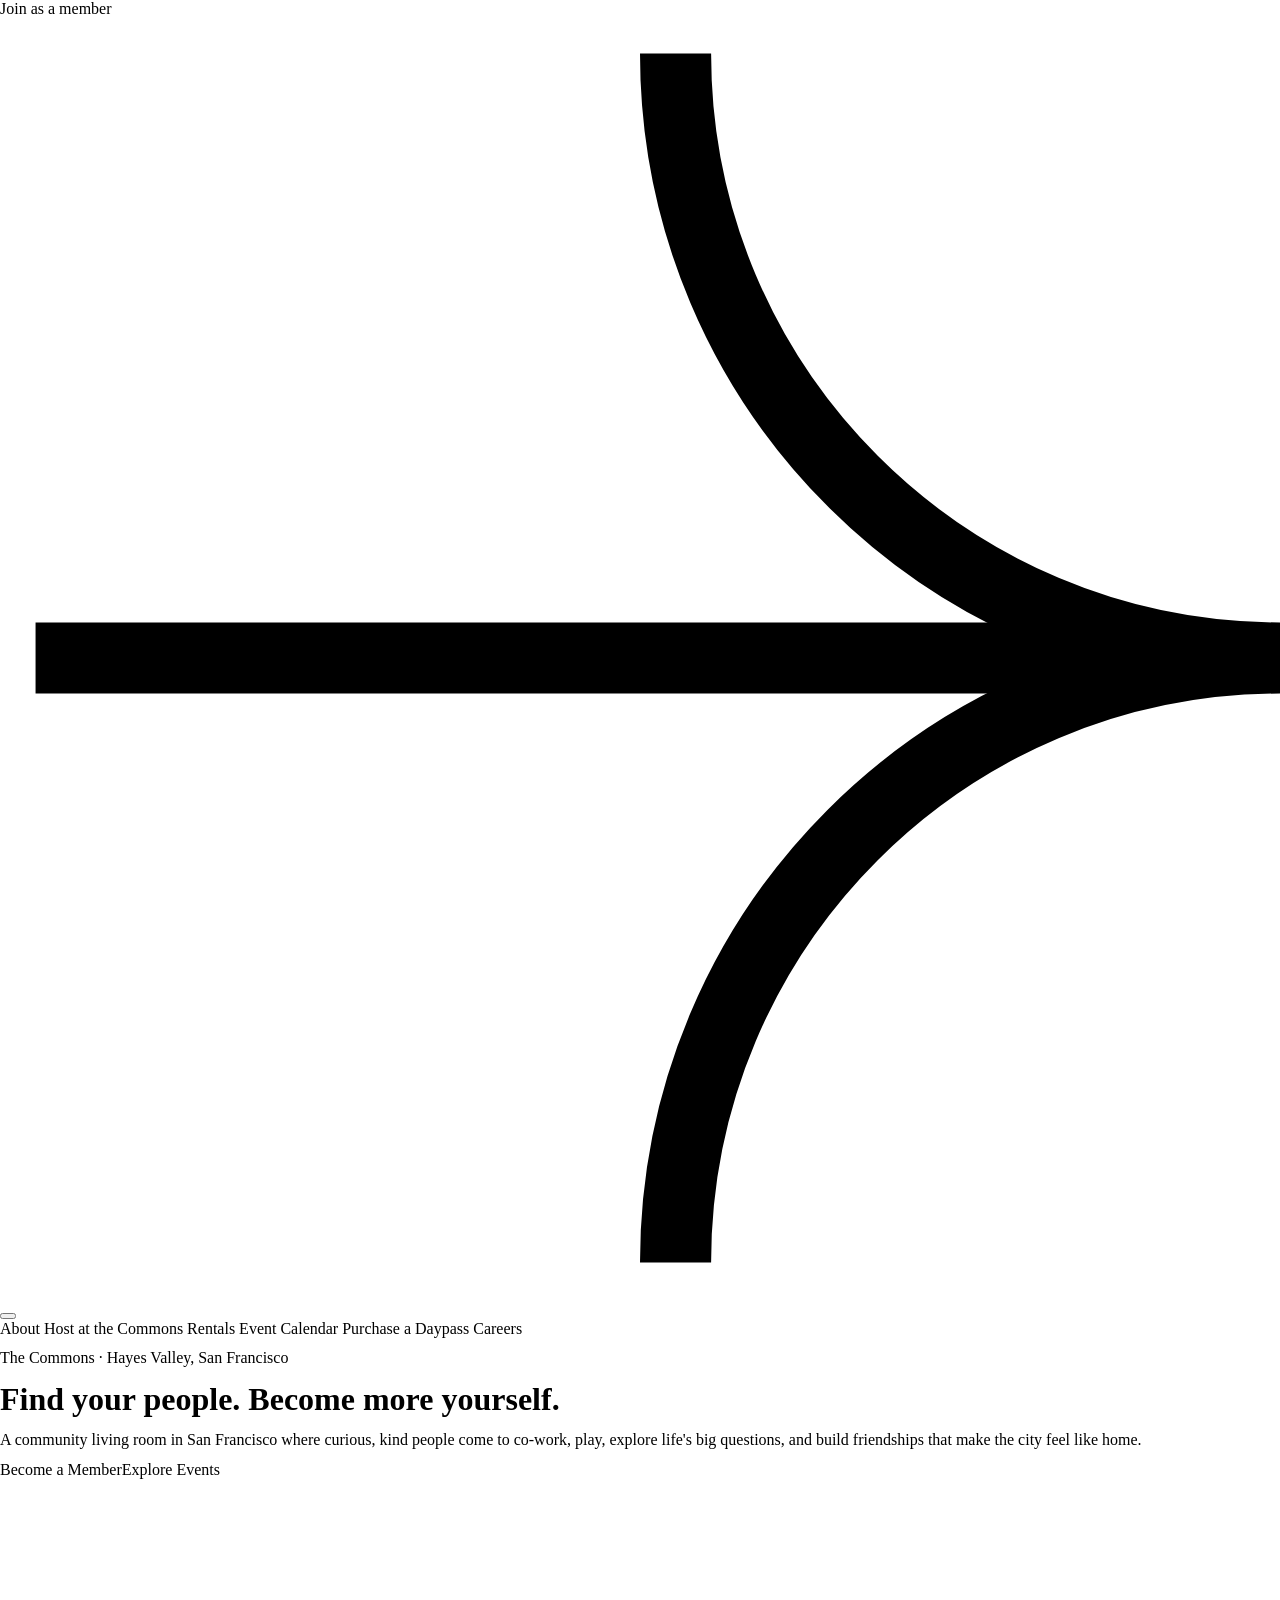
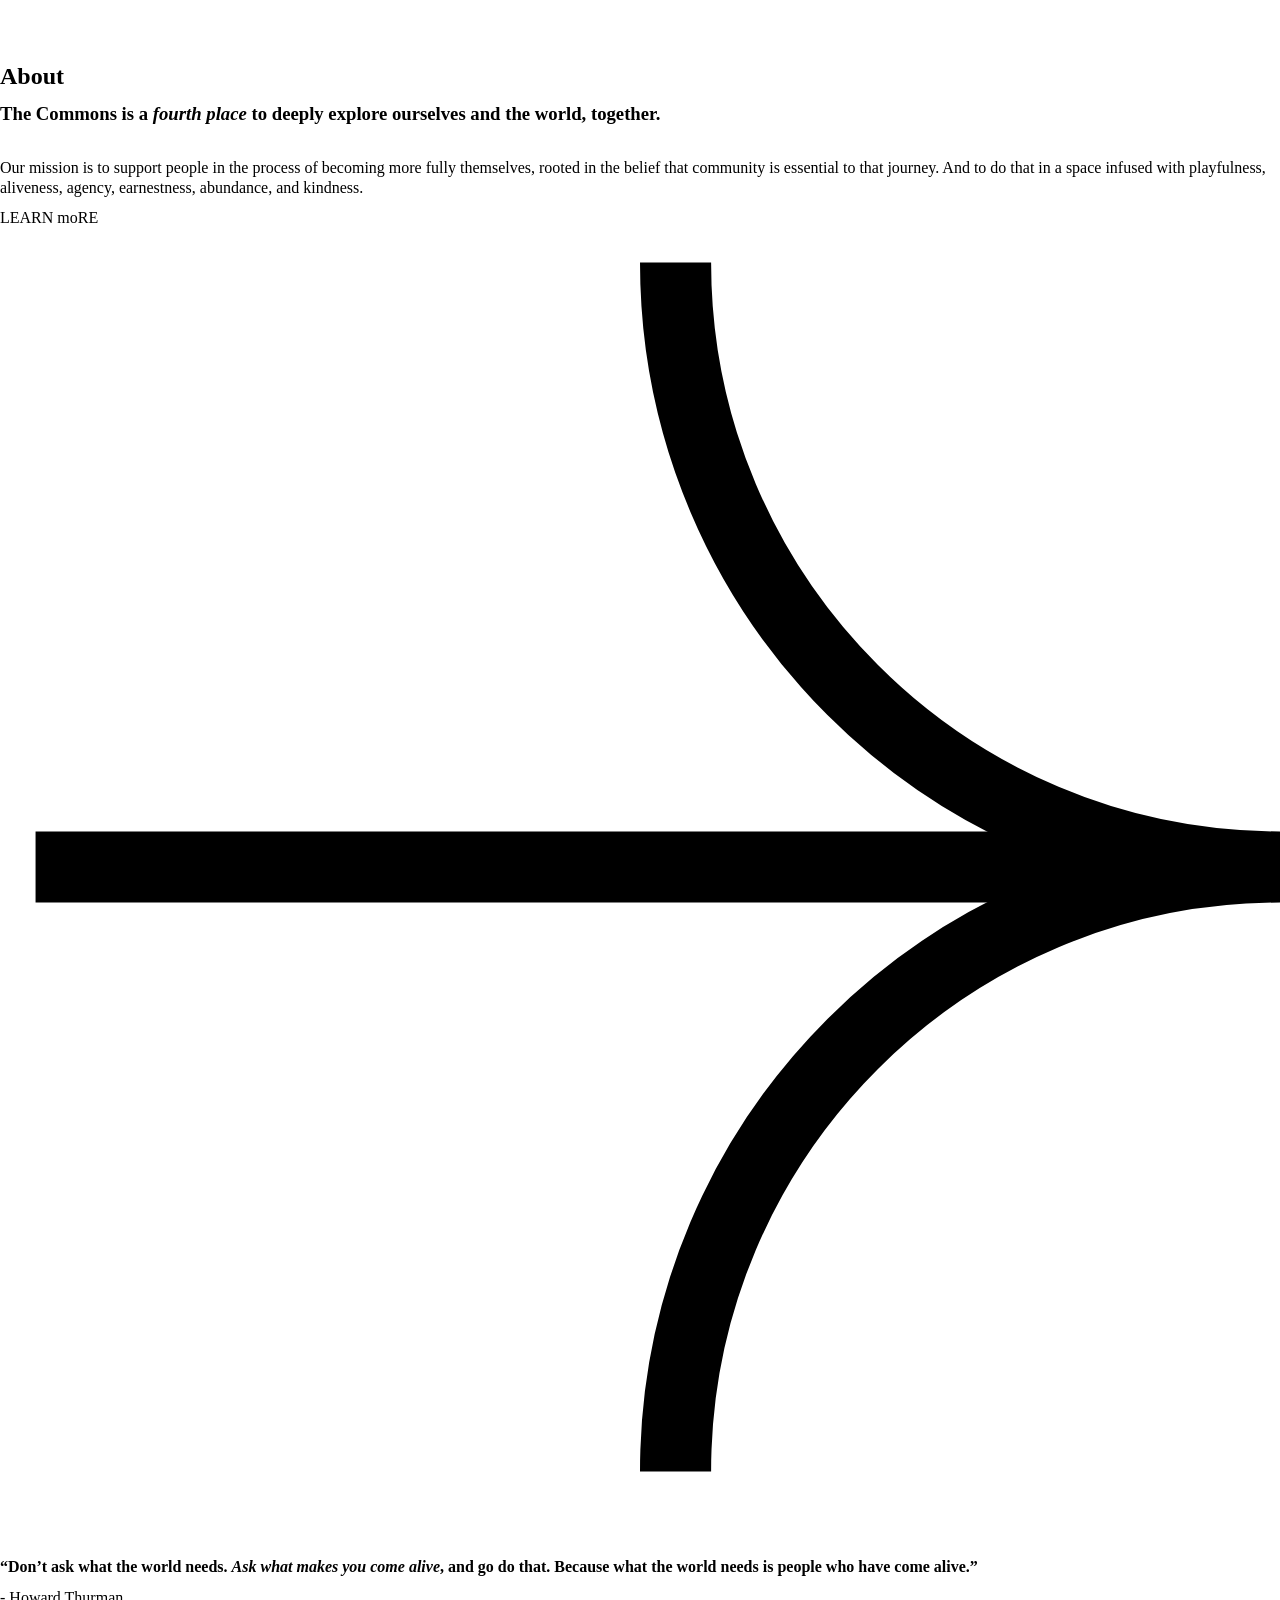
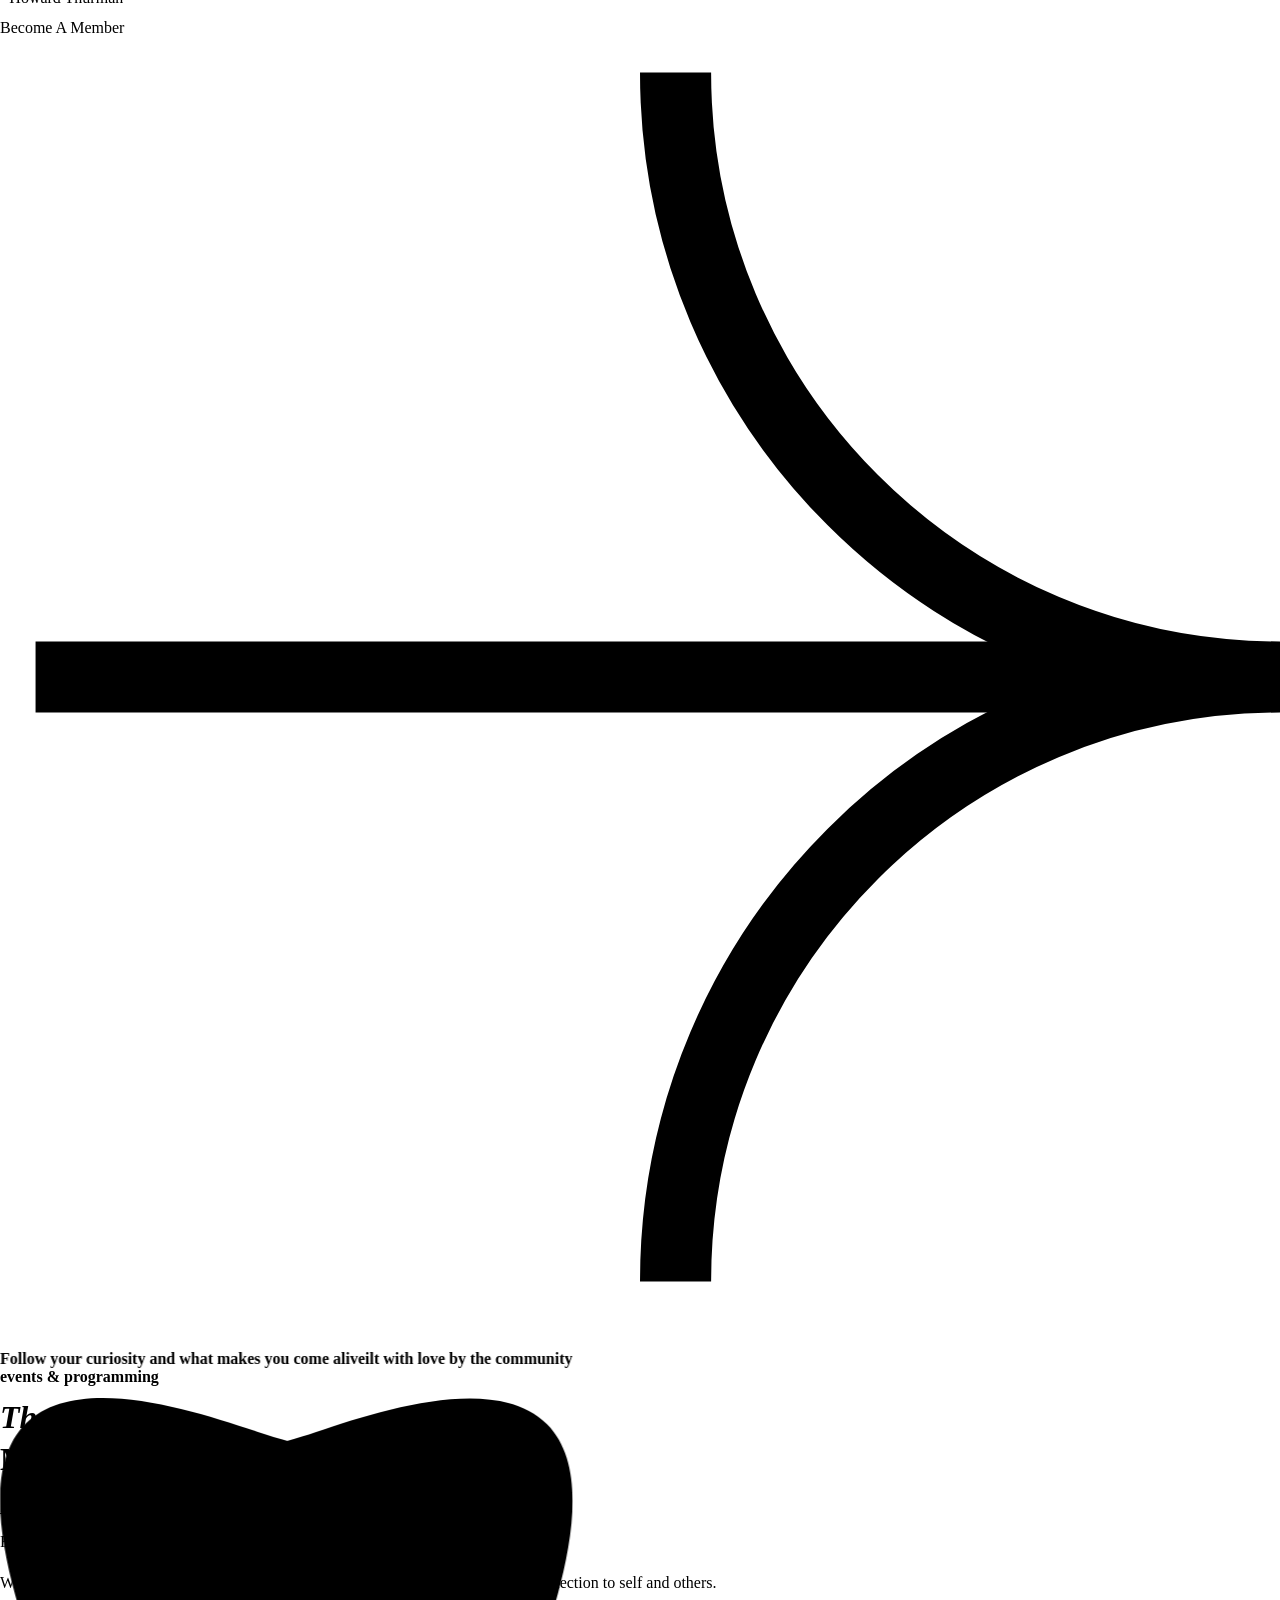
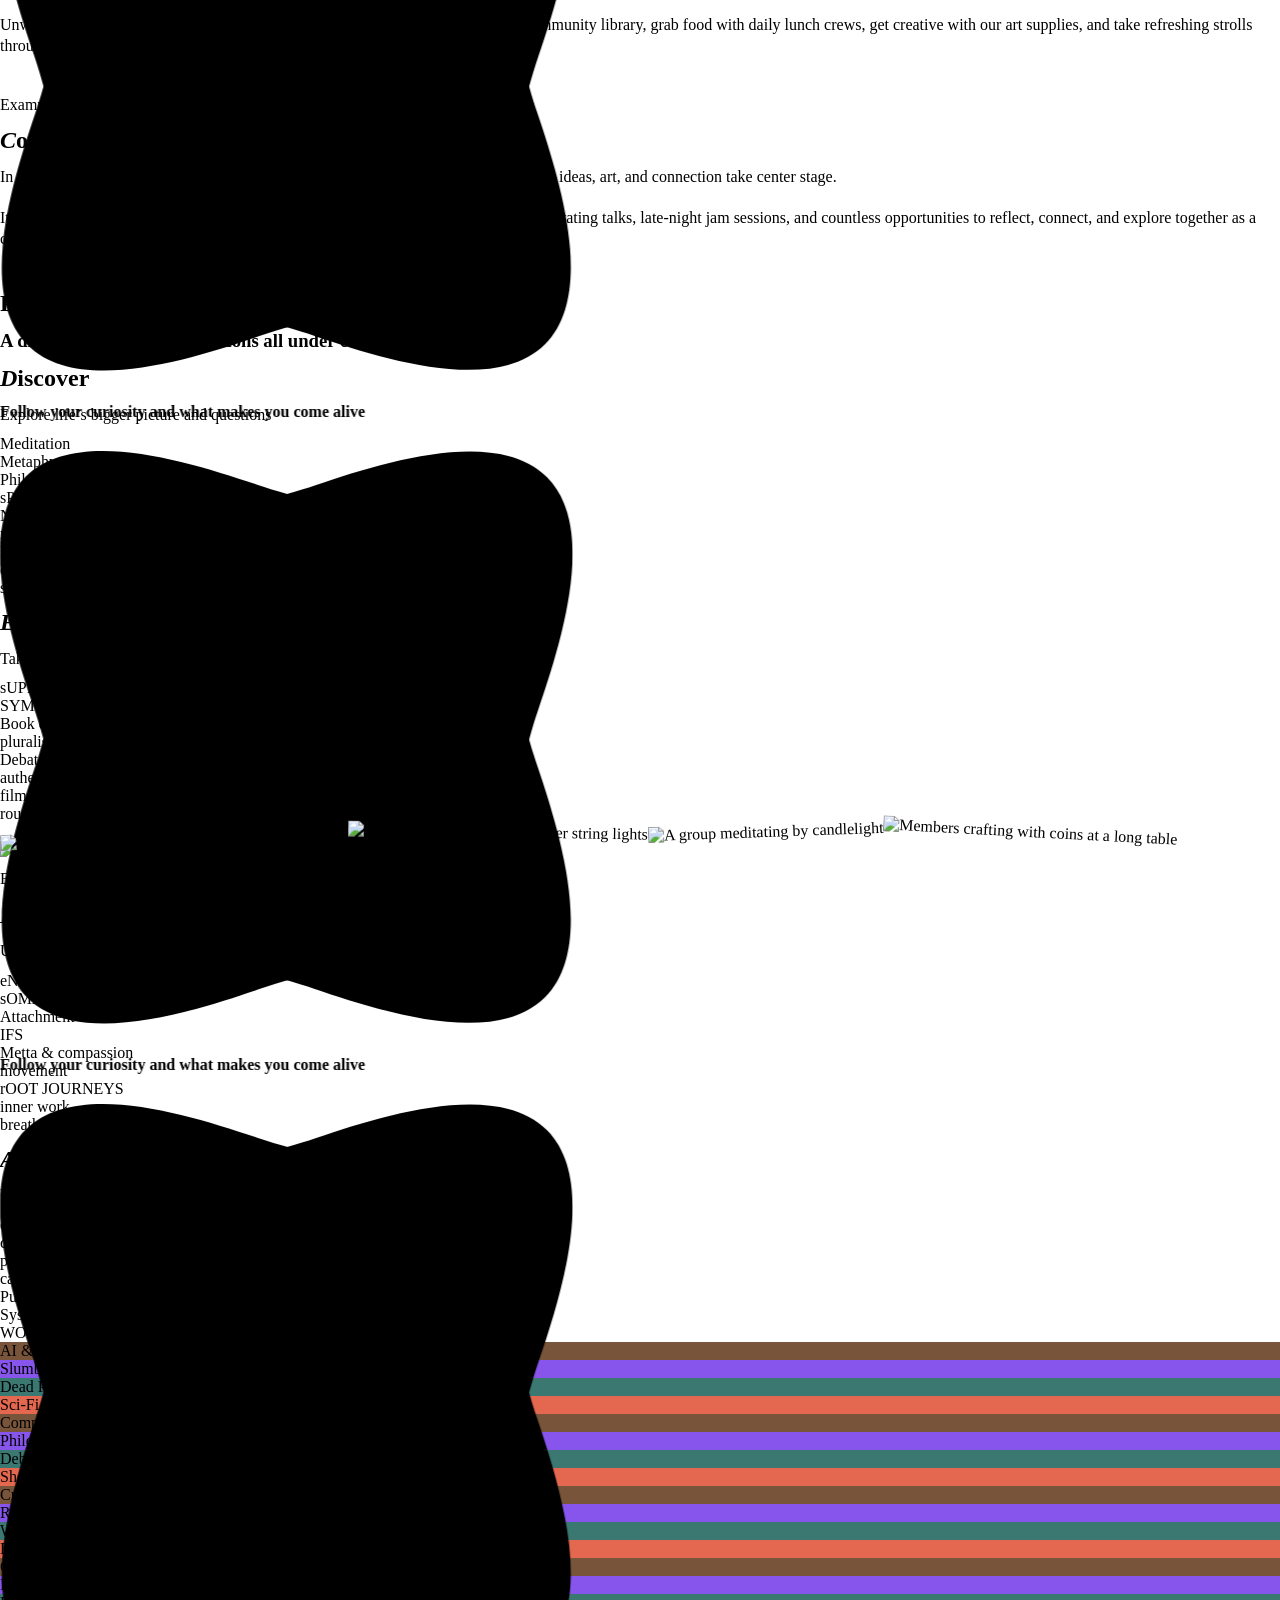
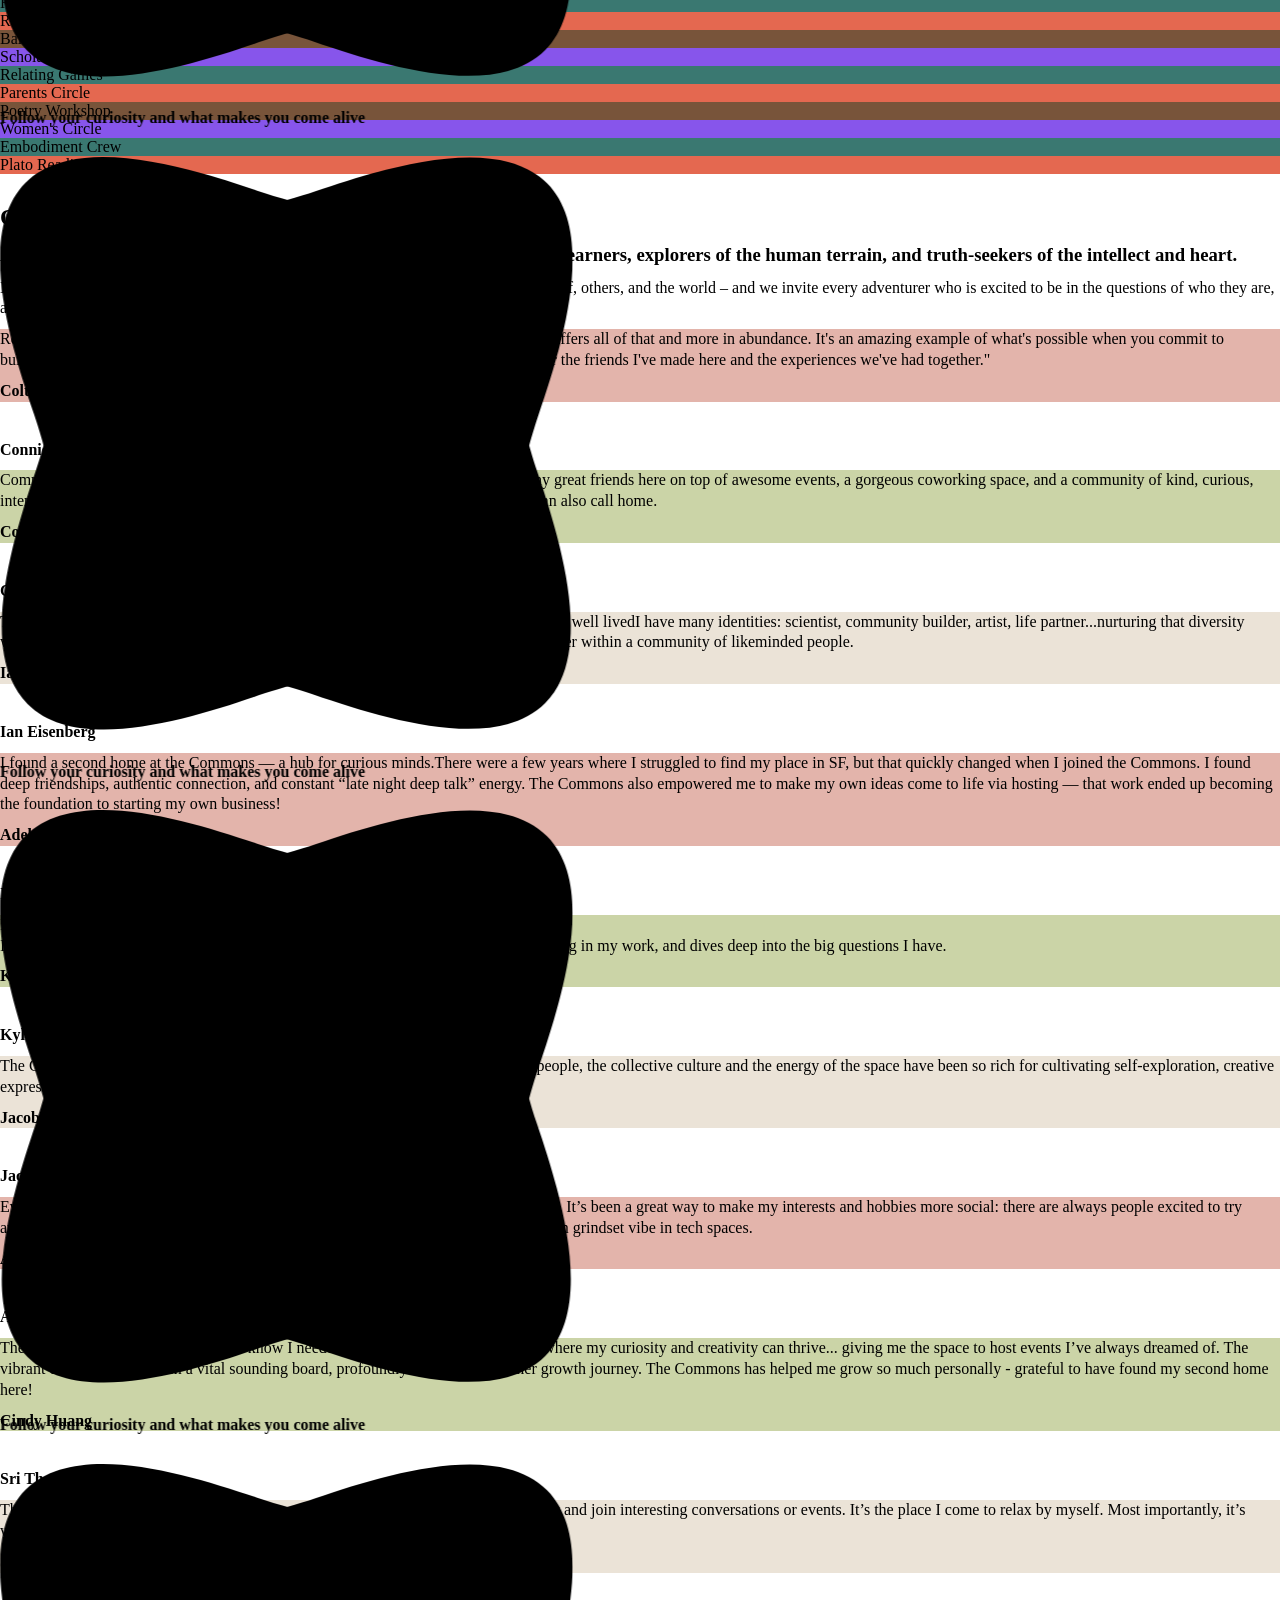
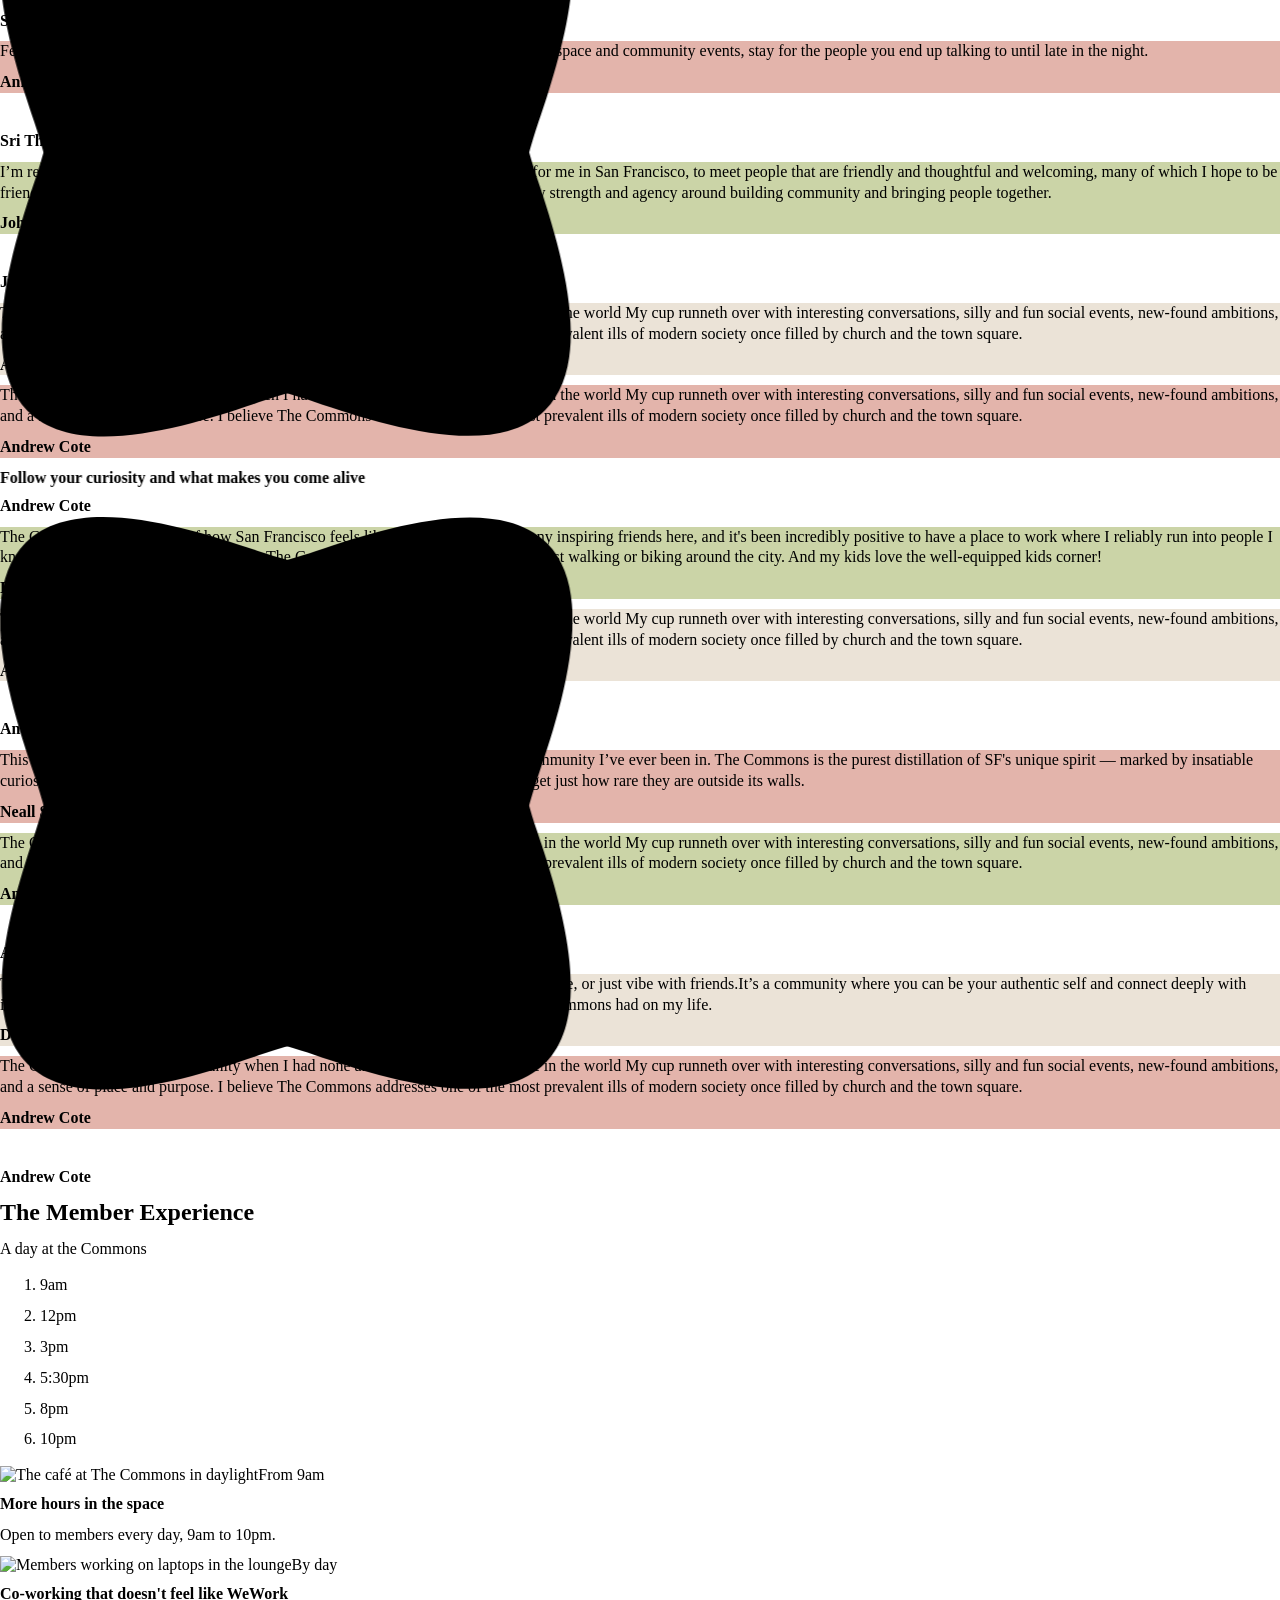
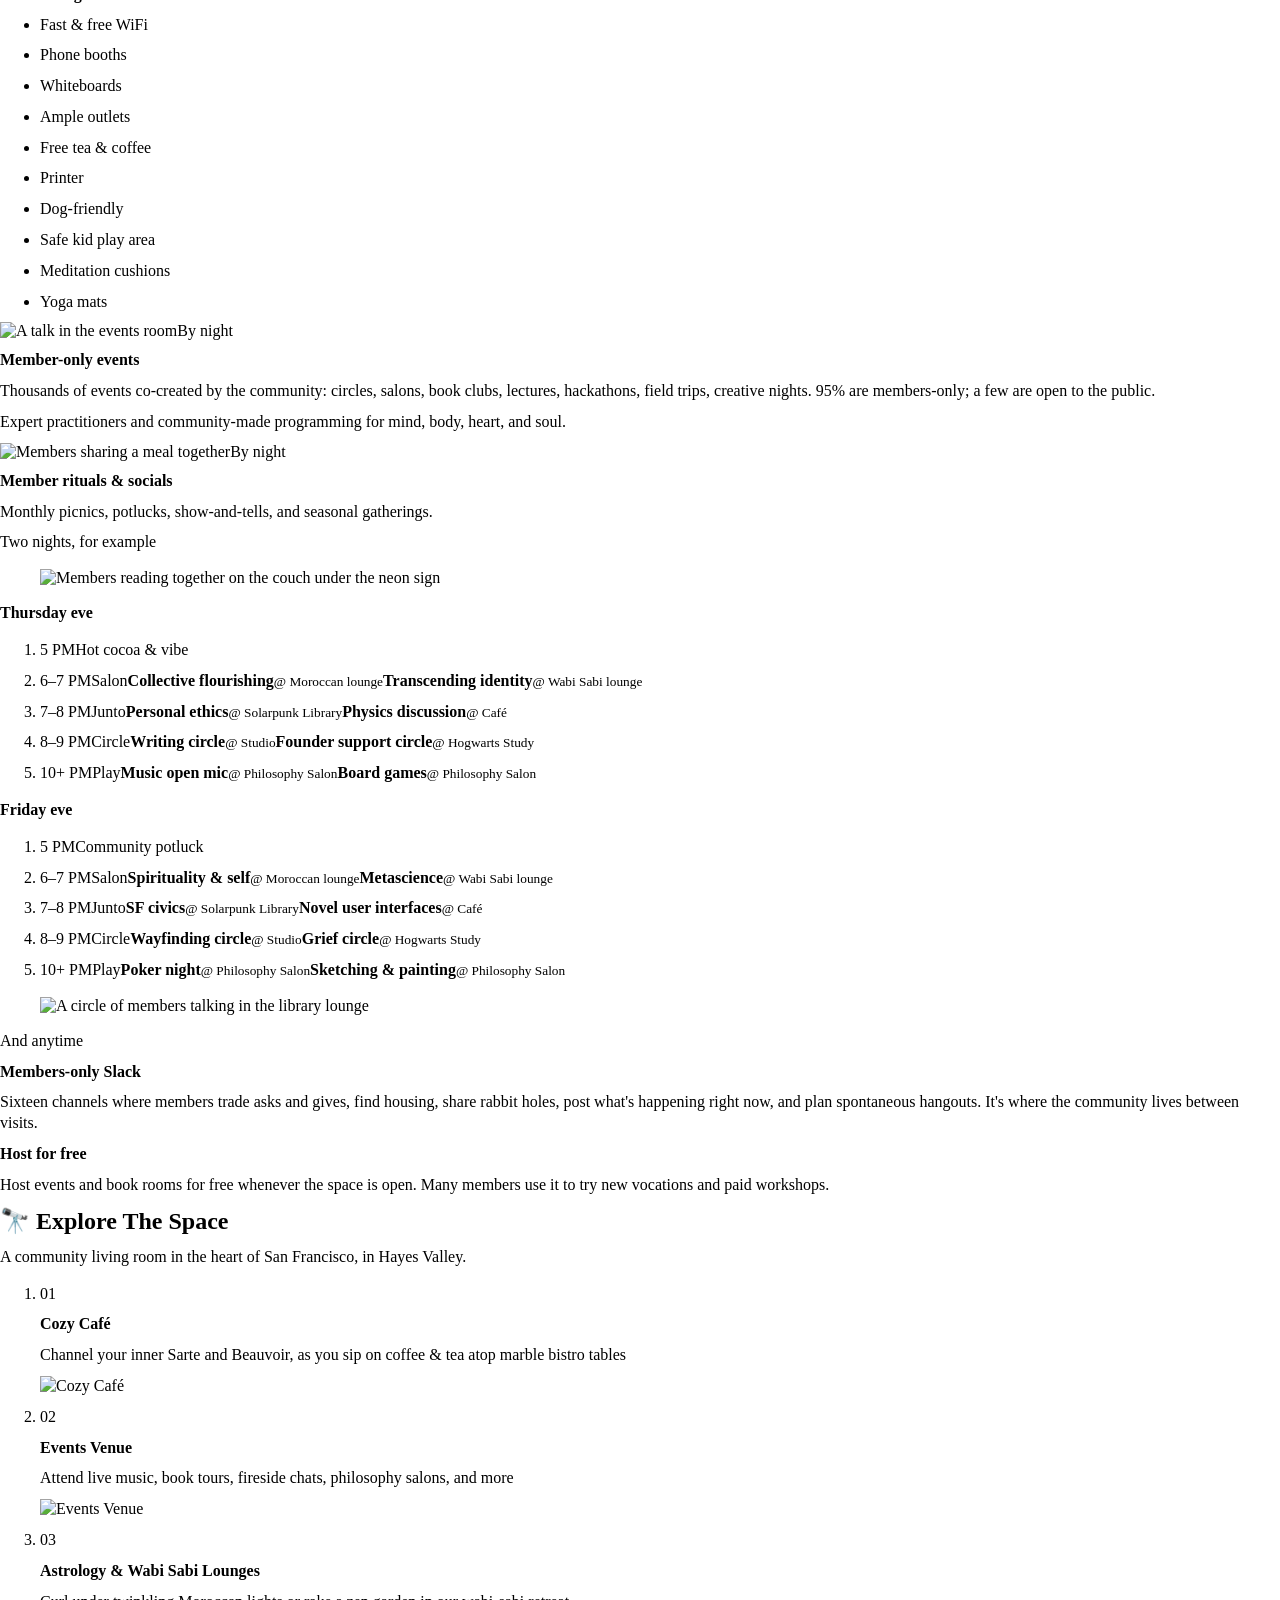
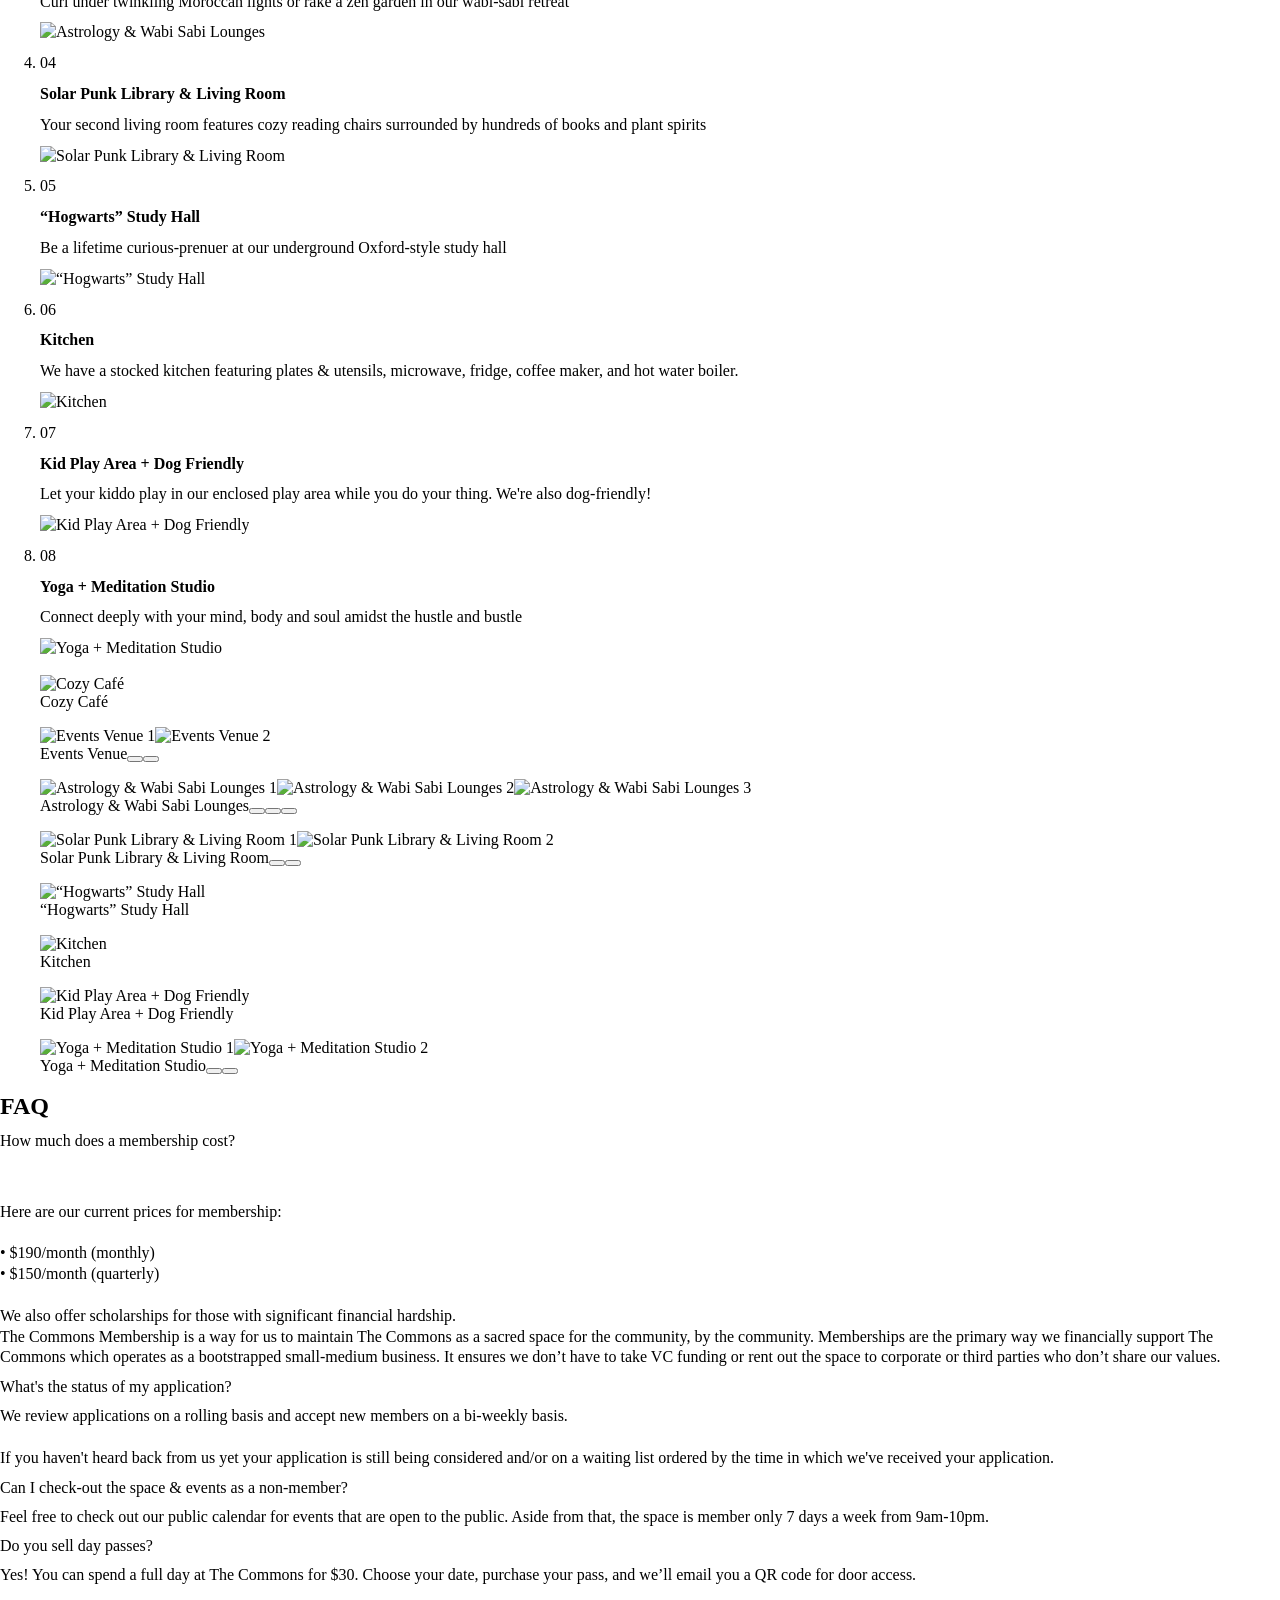
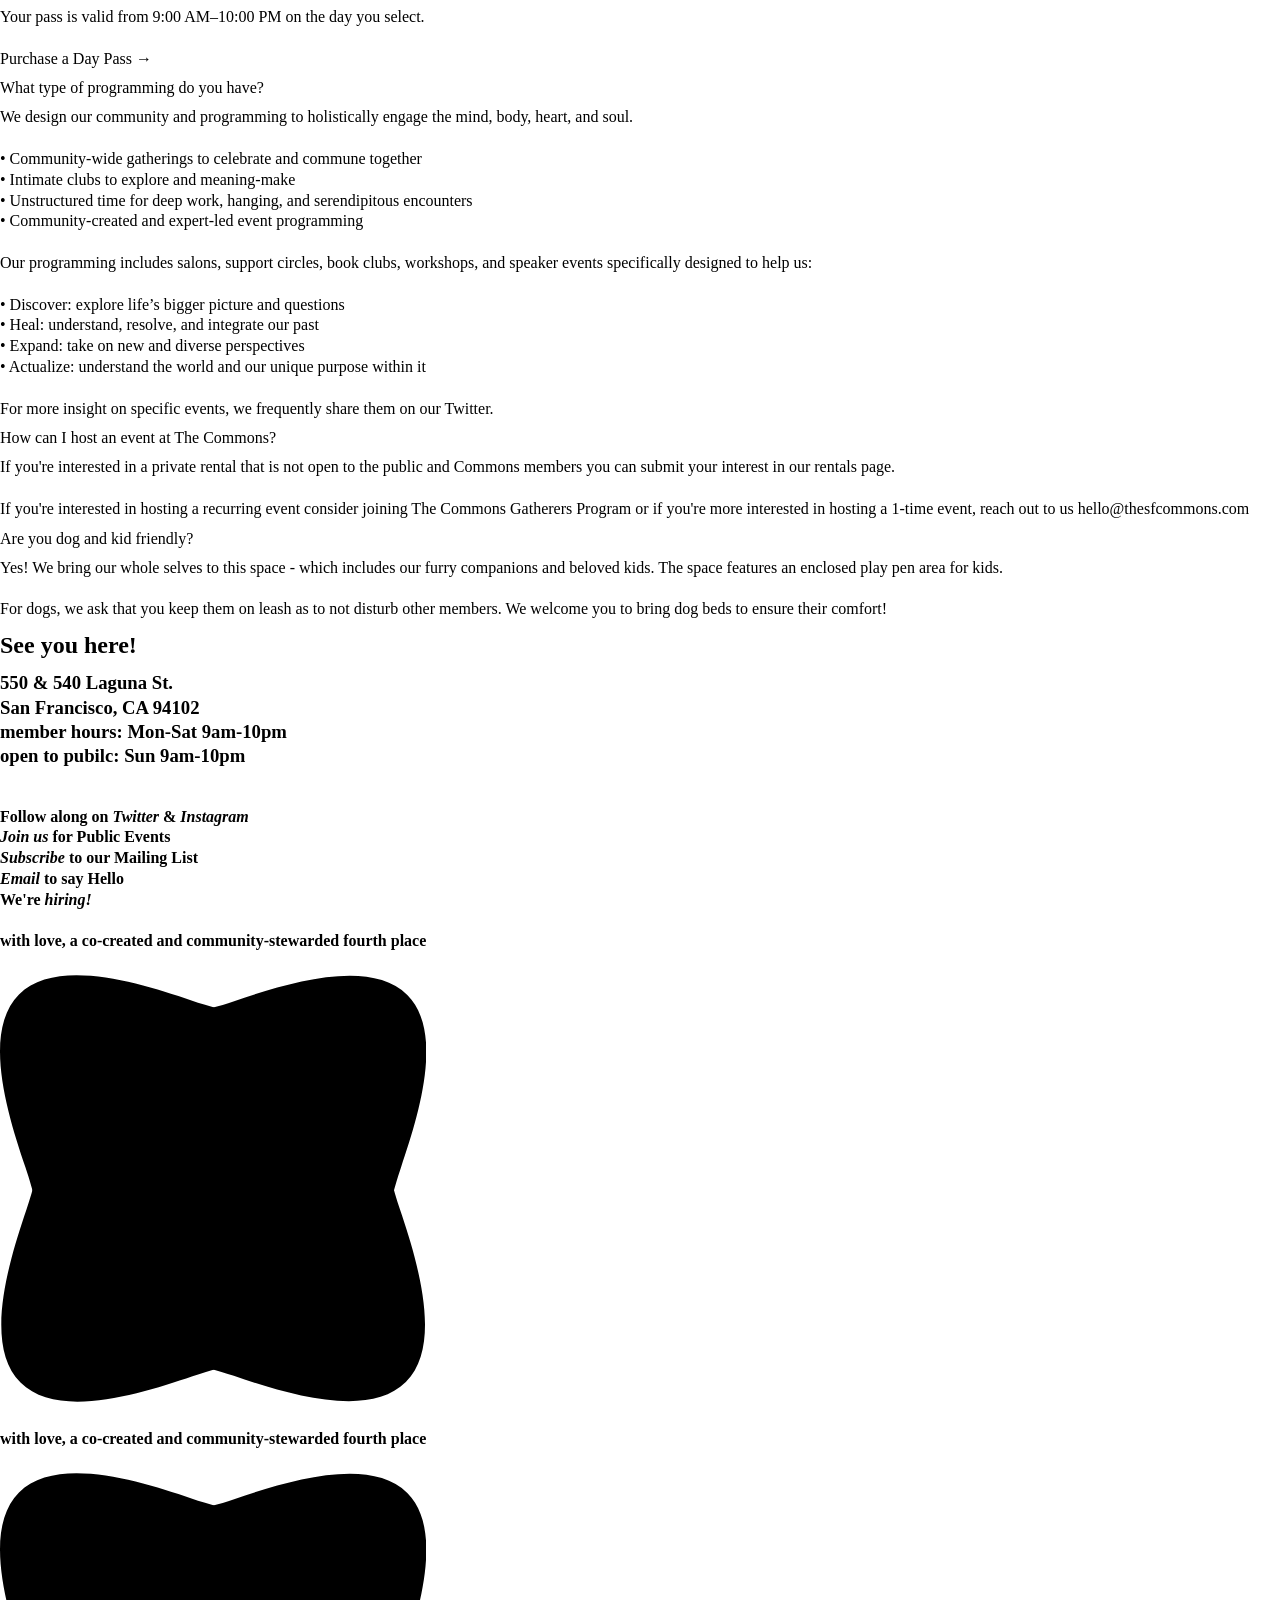
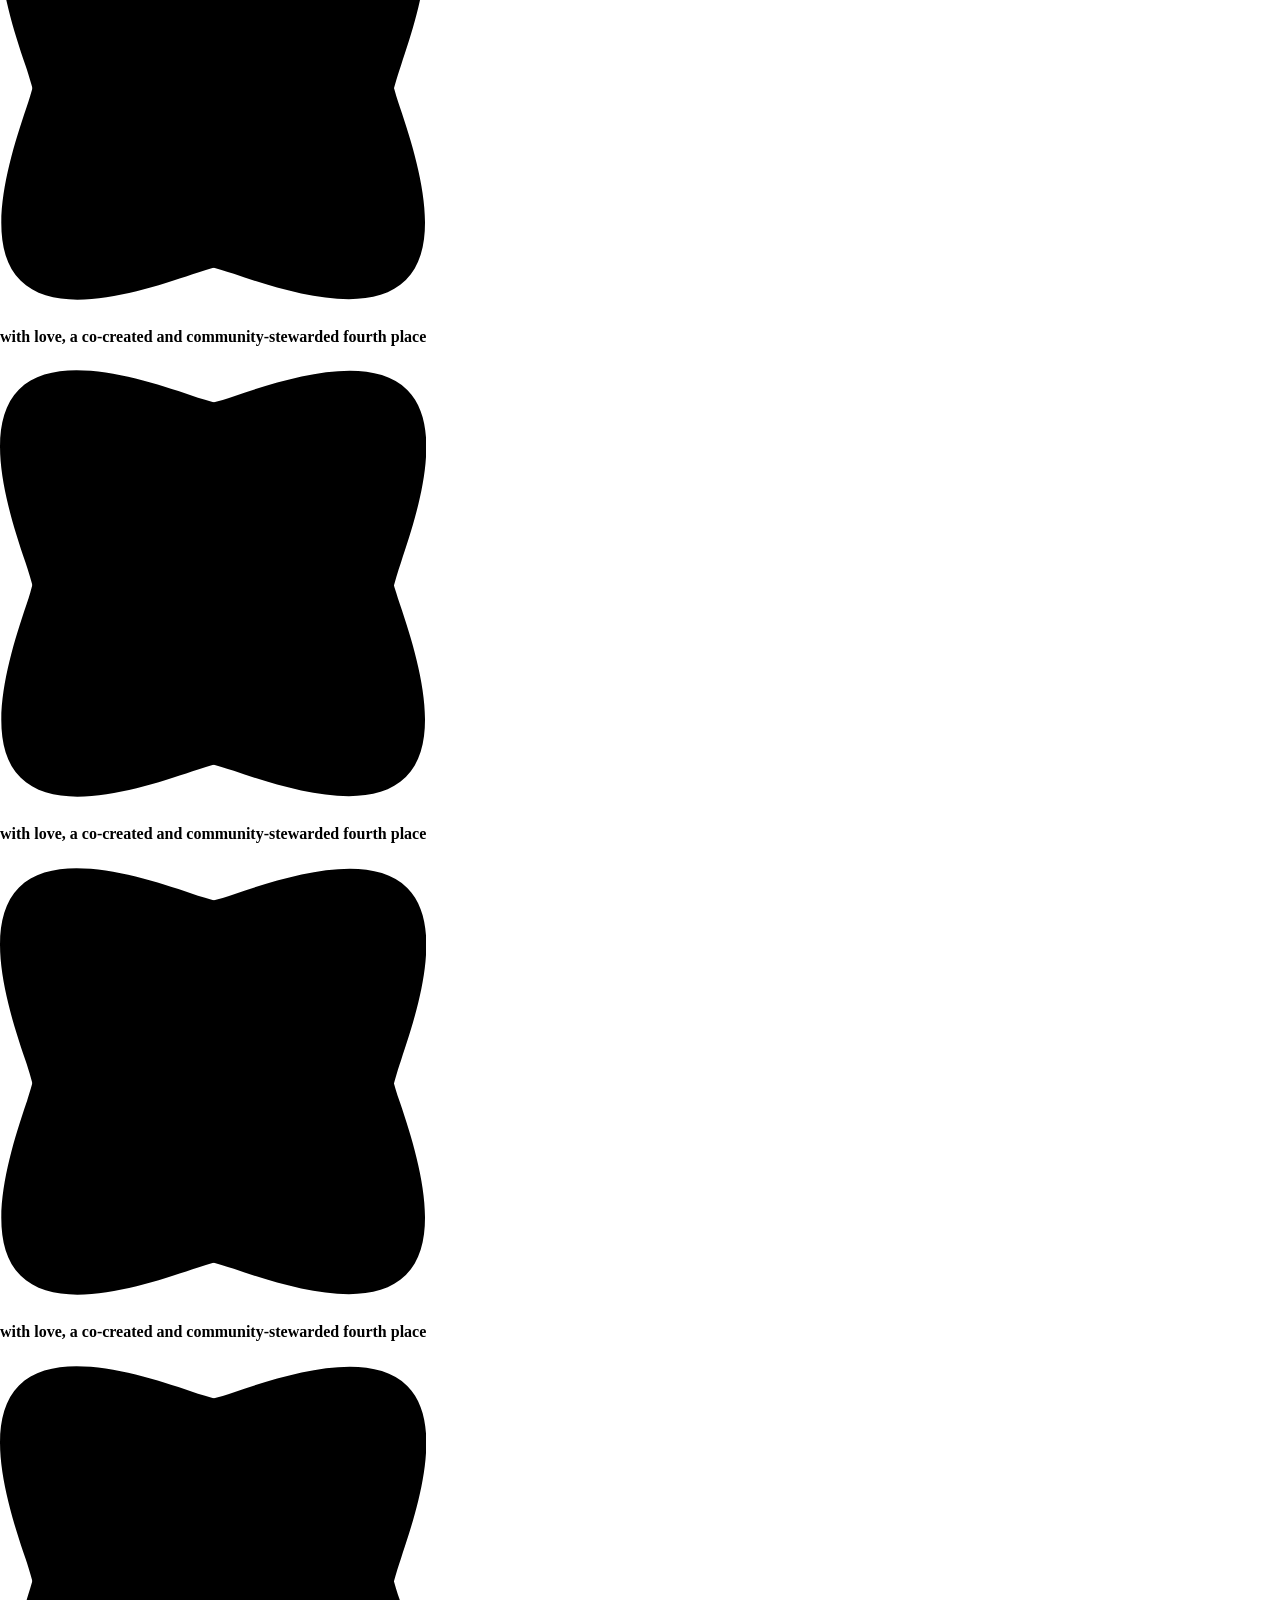
==== commit 0dfe0f3f: "Home: remove the green Join band between the pills and Our Community Co-Authored-By: Claude Fable 5." ====
--- a/public/index.html
+++ b/public/index.html
@@ -142,10 +142,7 @@
 
 </style>
 
-</div><div id="gravity" class="gravity-space"><div class="pill-columns"><div class="pill-column"><div class="pill" style="background-color:#78543A">AI &amp; Robotics Salon</div><div class="pill" style="background-color:#8755EB">Slumber Read-a-thon</div><div class="pill" style="background-color:#3A7871">Dead Poets Society</div><div class="pill" style="background-color:#E46850">Sci-Fi Write-a-thon</div><div class="pill" style="background-color:#78543A">Computer Poetry Night</div><div class="pill" style="background-color:#8755EB">Philosophy After Dark</div><div class="pill" style="background-color:#3A7871">Debate Crew</div><div class="pill" style="background-color:#E46850">Short Story Symposium</div></div><div class="pill-column"><div class="pill" style="background-color:#78543A">Craft Night</div><div class="pill" style="background-color:#8755EB">Reading Raves</div><div class="pill" style="background-color:#3A7871">Writing Club</div><div class="pill" style="background-color:#E46850">Ben Franklin Junto</div><div class="pill" style="background-color:#78543A">Civics Dinner</div><div class="pill" style="background-color:#8755EB">Explorers Guild</div><div class="pill" style="background-color:#3A7871">Holistic Wellness Circle</div><div class="pill" style="background-color:#E46850">Rabbit-hole-a-thon</div></div><div class="pill-column"><div class="pill" style="background-color:#78543A">Ballot Cocktail Party</div><div class="pill" style="background-color:#8755EB">Scholars Dinner</div><div class="pill" style="background-color:#3A7871">Relating Games</div><div class="pill" style="background-color:#E46850">Parents Circle</div><div class="pill" style="background-color:#78543A">Poetry Workshop</div><div class="pill" style="background-color:#8755EB">Women's Circle</div><div class="pill" style="background-color:#3A7871">Embodiment Crew</div><div class="pill" style="background-color:#E46850">Plato Reading Group</div></div></div></div></div><div class="promo-section"><h3 class="promo-header">Join us as a Commons Member<span> ✨</span><br/></h3><a href="https://airtable.com/appPi0lWncCq4kS9u/pagqR3bo8yEa7rF5j/form" class="button button-tertiary w-inline-block"><div>Apply for <span class="span-ogg">membership</span></div><div class="icon-arrow w-embed"><svg  viewBox="0 0 18 18" fill="none" xmlns="http://www.w3.org/2000/svg">
-<line x1="0.5" y1="9" x2="15.5" y2="9" stroke="currentcolor"/>
-<path d="M9.5 0.5C9.5 5.19442 13.3056 9 18 9C13.3056 9 9.5 12.8056 9.5 17.5" stroke="currentcolor"/>
-</svg></div></a></div><div class="flex-testimonials"><div id="w-node-_1bb41ca0-4461-25da-4178-ca17386e46e4-b9cb178d" class="testimonial-header"><div data-w-id="1bb41ca0-4461-25da-4178-ca17386e46e5" data-is-ix2-target="1" class="lottie-small-top-title" data-animation-type="lottie" data-src="/assets/62c7cb8bd6653ed3748de8e3_409974601-ic-02.json" data-loop="0" data-direction="1" data-autoplay="0" data-renderer="svg" data-default-duration="5.041666666666667" data-duration="0" data-loading="eager"></div><div class="annotation-container"><img src="/assets/66918b2a13234302fc5e043c_Annotation-4.png" loading="lazy" sizes="(max-width: 609px) 100vw, 609px" srcset="/assets/66918b2a13234302fc5e043c_Annotation-4-p-500.png 500w, /assets/66918b2a13234302fc5e043c_Annotation-4.png 609w" alt="" class="annotation annotation-4"/><h2 class="heading left-align inline-block">Our Community</h2></div><div><div class="subtitle-thespace"><h3 class="ogg no-margin">A home for the bold, curious, courageous, and earnest. We’re life-long learners, explorers of the human terrain, and truth-seekers of the intellect and heart. <br/></h3><p class="paragraph">Most concretely, we are a place where people are exploring new modes of being with self, others, and the world – and we invite every adventurer who is excited to be in the questions of who they are, and how they want to be in the world.</p></div></div></div><div data-delay="4000" data-animation="slide" class="testimonials-slider w-slider" data-autoplay="true" data-easing="linear" data-hide-arrows="true" data-disable-swipe="true" data-autoplay-limit="0" data-nav-spacing="2" data-duration="3999" data-infinite="true"><div id="testimonials" class="mask w-slider-mask"><div class="testimonial-card w-slide"><div class="text-testimonial"><div class="spacer"></div><p class="testimonial-text"><span class="large-testimonial">Reflection, inspiration, laughs, insight, revery, fun, belonging, vibes -- The Commons offers all of that and more in abundance. </span>It&#x27;s an amazing example of what&#x27;s possible when you commit to building community with intention, authenticity and heart. I feel incredibly grateful for the friends I&#x27;ve made here and the experiences we&#x27;ve had together.&quot;<br/></p><p class="testimonial-author"><strong>Colton Heward-Mills</strong></p></div></div><div class="testimonial-card testimonial-card-high w-slide"><div class="image-testimonial"><img src="/assets/66a32689bad39cc346b22c42_Screenshot-2024-07-25-at-9.30.49-PM.avif" loading="lazy" sizes="(max-width: 1330px) 100vw, 1330px" srcset="/assets/66a32689bad39cc346b22c42_Screenshot-2024-07-25-at-9.30.49-PM-p-500.avif 500w, /assets/66a32689bad39cc346b22c42_Screenshot-2024-07-25-at-9.30.49-PM-p-800.avif 800w, /assets/66a32689bad39cc346b22c42_Screenshot-2024-07-25-at-9.30.49-PM-p-1080.avif 1080w, /assets/66a32689bad39cc346b22c42_Screenshot-2024-07-25-at-9.30.49-PM.avif 1330w" alt="" class="testimonial-image"/><p class="testimonial-author testimonial-on-image"><strong>Connie Li</strong></p></div></div><div class="testimonial-card w-slide"><div class="text-testimonial"><div class="spacer"></div><p class="testimonial-text"><span class="large-testimonial">Commons was honestly 95% of the reason I moved from NYC to SF</span>I&#x27;ve met so many great friends here on top of awesome events, a gorgeous coworking space, and a community of kind, curious, intentional people and I can&#x27;t recommend it enough. It&#x27;s the kind of third space you can also call home.</p><p class="testimonial-author"><strong>Connie Li</strong></p></div></div><div class="testimonial-card testimonial-card-high w-slide"><div class="image-testimonial"><img src="/assets/6690c0d7dce95af5e3485573_connie-li.avif" loading="lazy" sizes="(max-width: 1067px) 100vw, 1067px" srcset="/assets/6690c0d7dce95af5e3485573_connie-li-p-500.avif 500w, /assets/6690c0d7dce95af5e3485573_connie-li-p-800.avif 800w, /assets/6690c0d7dce95af5e3485573_connie-li.avif 1067w" alt="" class="testimonial-image"/><p class="testimonial-author testimonial-on-image"><strong>Connie Li</strong></p></div></div><div class="testimonial-card w-slide"><div class="text-testimonial"><div class="spacer"></div><p class="testimonial-text"><span class="large-testimonial"> The Commons is filled with people who continuously expand my understanding of a life well lived</span>I have many identities: scientist, community builder, artist, life partner...n<span>urturing that diversity while maintaining some focus in life is surprisingly difficult, but made significantly easier within a community of likeminded people.</span></p><p class="testimonial-author"><strong>Ian Eisenberg</strong></p></div></div><div class="testimonial-card testimonial-card-high w-slide"><div class="image-testimonial"><img src="/assets/6690c0d7aba666ed22f2657a_Ian-Eisenberg.avif" loading="lazy" sizes="(max-width: 1033px) 100vw, 1033px" srcset="/assets/6690c0d7aba666ed22f2657a_Ian-Eisenberg-p-500.avif 500w, /assets/6690c0d7aba666ed22f2657a_Ian-Eisenberg-p-800.avif 800w, /assets/6690c0d7aba666ed22f2657a_Ian-Eisenberg.avif 1033w" alt="" class="testimonial-image"/><p class="testimonial-author testimonial-on-image"><strong>Ian Eisenberg</strong></p></div></div><div class="testimonial-card w-slide"><div class="text-testimonial"><div class="spacer"></div><p class="testimonial-text"><span class="large-testimonial">I found a second home at the Commons — a hub for curious minds.</span>There were a few years where I struggled to find my place in SF, but that quickly changed when I joined the Commons. I found deep friendships, authentic connection, and constant “late night deep talk” energy. The Commons also empowered me to make my own ideas come to life via hosting — that work ended up becoming the foundation to starting my own business!</p><p class="testimonial-author"><strong>Adele Bloch</strong></p></div></div><div class="testimonial-card testimonial-card-high w-slide"><div class="image-testimonial"><img src="/assets/66a32816bad39cc346b33891_Screenshot-2024-07-25-at-9.37.29-PM.avif" loading="lazy" sizes="100vw" srcset="/assets/66a32816bad39cc346b33891_Screenshot-2024-07-25-at-9.37.29-PM-p-500.avif 500w, /assets/66a32816bad39cc346b33891_Screenshot-2024-07-25-at-9.37.29-PM.avif 556w" alt="" class="testimonial-image"/><p class="testimonial-author testimonial-on-image"><strong>Ian Eisenberg</strong></p></div></div><div class="testimonial-card w-slide"><div class="text-testimonial"><div class="spacer"></div><p class="testimonial-text">I truly feel like The Commons was the missing piece when I first moved to SF.  <br/><span class="large-testimonial">It&#x27;s a community that satiates and challenges me intellectually, grounds me to the meaning in my work, and dives deep into the big questions I have.</span></p><p class="testimonial-author"><strong>Kylie Yorke</strong></p></div></div><div class="testimonial-card testimonial-card-high w-slide"><div class="image-testimonial"><img src="/assets/6690c0d7ed331713c1adac3e_Kylie-Yorke.avif" loading="lazy" sizes="100vw" srcset="/assets/6690c0d7ed331713c1adac3e_Kylie-Yorke-p-500.avif 500w, /assets/6690c0d7ed331713c1adac3e_Kylie-Yorke-p-800.avif 800w, /assets/6690c0d7ed331713c1adac3e_Kylie-Yorke-p-1080.avif 1080w, /assets/6690c0d7ed331713c1adac3e_Kylie-Yorke.avif 1200w" alt="" class="testimonial-image"/><p class="testimonial-author testimonial-on-image"><strong>Kylie Yorke</strong><br/></p></div></div><div class="testimonial-card w-slide"><div class="text-testimonial"><div class="spacer"></div><p class="testimonial-text"><span class="large-testimonial">The Commons has truly had an unbelievably transformative effect on my life</span> -- the people, the collective culture and the energy of the space have been so rich for cultivating self-exploration, creative expression and interdisciplinary collaboration.</p><p class="testimonial-author"><strong>Jacob Brawer</strong></p></div></div><div class="testimonial-card testimonial-card-high w-slide"><div class="image-testimonial"><img src="/assets/6690c0d7b3cc001c1081326d_Jacob-Brawer-.avif" loading="lazy" sizes="100vw" srcset="/assets/6690c0d7b3cc001c1081326d_Jacob-Brawer--p-500.avif 500w, /assets/6690c0d7b3cc001c1081326d_Jacob-Brawer-.avif 540w" alt="" class="testimonial-image"/><p class="testimonial-author testimonial-on-image"><strong>Jacob Brawer</strong><br/></p></div></div><div class="testimonial-card w-slide"><div class="text-testimonial"><div class="spacer"></div><p class="testimonial-text">Every time I visit The Commons, I find myself surrounded by earnest, generous people. It’s been a great way to make my interests and hobbies more social: there are always people excited to try anything I want to do or discuss. <span class="large-testimonial">It’s been a wonderful escape from the normal utilitarian grindset vibe in tech spaces.</span></p><p class="testimonial-author"><strong>Andy Matuschak</strong></p></div></div><div class="testimonial-card testimonial-card-high w-slide"><div class="image-testimonial"><img src="/assets/6690c0d80e1178b458d0e9bb_Andy-Matuschak.avif" loading="lazy" sizes="100vw" srcset="/assets/6690c0d80e1178b458d0e9bb_Andy-Matuschak-p-500.avif 500w, /assets/6690c0d80e1178b458d0e9bb_Andy-Matuschak-p-800.avif 800w, /assets/6690c0d80e1178b458d0e9bb_Andy-Matuschak-p-1080.avif 1080w, /assets/6690c0d80e1178b458d0e9bb_Andy-Matuschak.avif 1600w" alt="" class="testimonial-image"/><p class="testimonial-author testimonial-on-image"><strong>Andy Matuschak</strong><br/></p></div></div><div class="testimonial-card w-slide"><div class="text-testimonial"><div class="spacer"></div><p class="testimonial-text"><span class="large-testimonial">The Commons is exactly what I didn&#x27;t know I needed</span>It’s been a creative playground where my curiosity and creativity can thrive... giving me the space to host events I’ve always dreamed of. The vibrant community has been a vital sounding board, profoundly impacting my inner growth journey. The Commons has helped me grow so much personally - grateful to have found my second home here!<br/></p><p class="testimonial-author"><strong>Cindy Huang</strong></p></div></div><div class="testimonial-card testimonial-card-high w-slide"><div class="image-testimonial"><img src="/assets/6691b04e1cc7df8cf68e0fbd_Screenshot-2024-07-12-at-3.37.55-PM.avif" loading="lazy" sizes="100vw" srcset="/assets/6691b04e1cc7df8cf68e0fbd_Screenshot-2024-07-12-at-3.37.55-PM-p-500.avif 500w, /assets/6691b04e1cc7df8cf68e0fbd_Screenshot-2024-07-12-at-3.37.55-PM-p-800.avif 800w, /assets/6691b04e1cc7df8cf68e0fbd_Screenshot-2024-07-12-at-3.37.55-PM-p-1080.avif 1080w, /assets/6691b04e1cc7df8cf68e0fbd_Screenshot-2024-07-12-at-3.37.55-PM.avif 1512w" alt="" class="testimonial-image"/><p class="testimonial-author testimonial-on-image"><strong>Sri Thatipamala</strong><br/></p></div></div><div class="testimonial-card w-slide"><div class="text-testimonial"><div class="spacer"></div><p class="testimonial-text">The Commons is where I learn, play, and grow. It’s the place I come to find community and join interesting conversations or events. It’s the place I come to relax by myself. <span class="large-testimonial">Most importantly, it’s where I’ve made many of my closest friends. </span></p><p class="testimonial-author"><strong>Sri Thatipamala</strong></p></div></div><div class="testimonial-card testimonial-card-high w-slide"><div class="image-testimonial"><img src="/assets/6690c302685d4c531f2cca3a_Sri-Thatipamala.avif" loading="lazy" sizes="100vw" srcset="/assets/6690c302685d4c531f2cca3a_Sri-Thatipamala-p-500.avif 500w, /assets/6690c302685d4c531f2cca3a_Sri-Thatipamala-p-800.avif 800w, /assets/6690c302685d4c531f2cca3a_Sri-Thatipamala-p-1080.avif 1080w, /assets/6690c302685d4c531f2cca3a_Sri-Thatipamala.avif 1600w" alt="" class="testimonial-image"/><p class="testimonial-author testimonial-on-image"><strong>Sri Thatipamala</strong><br/></p></div></div><div class="testimonial-card w-slide"><div class="text-testimonial"><div class="spacer"></div><p class="testimonial-text"><span class="large-testimonial">Few places have this kind of magic.</span>The Commons is amazing. Come for the gorgeous space and community events, stay for the people you end up talking to until late in the night. </p><p class="testimonial-author"><strong>Ann Pierce</strong></p></div></div><div class="testimonial-card testimonial-card-high w-slide"><div class="image-testimonial"><img src="/assets/66958c6dd229361c0f2a5139_ann-pierce-2024-500x500.avif" loading="lazy" alt="" class="testimonial-image"/><p class="testimonial-author testimonial-on-image"><strong>Sri Thatipamala</strong><br/></p></div></div><div class="testimonial-card w-slide"><div class="text-testimonial"><div class="spacer"></div><p class="testimonial-text"><span class="large-testimonial">I’m really grateful for my time at the Commons. </span>It’s been a wonderful landing pad for me in San Francisco, to meet people that are friendly and thoughtful and welcoming, many of which I hope to be friends with for a long time. It’s been an exciting place to exercise and strengthen my strength and agency around building community and bringing people together.</p><p class="testimonial-author"><strong>Johnson Hsieh</strong></p></div></div><div class="testimonial-card testimonial-card-high w-slide"><div class="image-testimonial"><img src="/assets/6690c0d7ed331713c1adac17_Johnson-Hsieh.avif" loading="lazy" sizes="100vw" srcset="/assets/6690c0d7ed331713c1adac17_Johnson-Hsieh-p-500.avif 500w, /assets/6690c0d7ed331713c1adac17_Johnson-Hsieh-p-800.avif 800w, /assets/6690c0d7ed331713c1adac17_Johnson-Hsieh-p-1080.avif 1080w, /assets/6690c0d7ed331713c1adac17_Johnson-Hsieh.avif 1200w" alt="" class="testimonial-image"/><p class="testimonial-author testimonial-on-image"><strong>Johnson Hsieh</strong><br/></p></div></div><div class="testimonial-card w-slide"><div class="text-testimonial"><div class="spacer"></div><p class="testimonial-text"><a href="#"><span class="large-testimonial">The Commons gave me a community when I had none and helped me find my place in the world</span></a> My cup runneth over with interesting conversations, silly and fun social events, new-found ambitions, and a sense of place and purpose. I believe The Commons addresses one of the most prevalent ills of modern society once filled by church and the town square. </p><p class="testimonial-author"><strong>Andrew Cote </strong></p></div><div class="text-testimonial"><div class="spacer"></div><p class="testimonial-text"><a href="#"><span class="large-testimonial">The Commons gave me a community when I had none and helped me find my place in the world</span></a> My cup runneth over with interesting conversations, silly and fun social events, new-found ambitions, and a sense of place and purpose. I believe The Commons addresses one of the most prevalent ills of modern society once filled by church and the town square. </p><p class="testimonial-author"><strong>Andrew Cote </strong></p></div></div><div class="testimonial-card testimonial-card-high w-slide"><div class="image-testimonial"><img src="/assets/6690c0d8cfbf732e3c297102_Andrew-Cote.avif" loading="lazy" sizes="100vw" height="Auto" alt="" srcset="/assets/6690c0d8cfbf732e3c297102_Andrew-Cote-p-500.avif 500w, /assets/6690c0d8cfbf732e3c297102_Andrew-Cote-p-800.avif 800w, /assets/6690c0d8cfbf732e3c297102_Andrew-Cote-p-1080.avif 1080w, /assets/6690c0d8cfbf732e3c297102_Andrew-Cote.avif 1600w" class="testimonial-image"/><p class="testimonial-author testimonial-on-image"><strong>Andrew Cote </strong><br/></p></div></div><div class="testimonial-card w-slide"><div class="text-testimonial"><div class="spacer"></div><p class="testimonial-text"><a href="#"><span class="large-testimonial">The Commons is a big piece of how San Francisco feels like home</span></a>I have met so many inspiring friends here, and it&#x27;s been incredibly positive to have a place to work where I reliably run into people I know and love. The more time I spend at The Commons, the more I run into friends just walking or biking around the city. And my kids love the well-equipped kids corner!</p><p class="testimonial-author"><strong>Ruth Wong</strong></p></div><div class="text-testimonial"><div class="spacer"></div><p class="testimonial-text"><a href="#"><span class="large-testimonial">The Commons gave me a community when I had none and helped me find my place in the world</span></a> My cup runneth over with interesting conversations, silly and fun social events, new-found ambitions, and a sense of place and purpose. I believe The Commons addresses one of the most prevalent ills of modern society once filled by church and the town square. </p><p class="testimonial-author"><strong>Andrew Cote </strong></p></div></div><div class="testimonial-card testimonial-card-high w-slide"><div class="image-testimonial"><img src="/assets/6691b14c17b3edccdc530731_ruth_and_wren.avif" loading="lazy" sizes="100vw" srcset="/assets/6691b14c17b3edccdc530731_ruth_and_wren-p-500.avif 500w, /assets/6691b14c17b3edccdc530731_ruth_and_wren-p-800.avif 800w, /assets/6691b14c17b3edccdc530731_ruth_and_wren.avif 1024w" alt="" class="testimonial-image"/><p class="testimonial-author testimonial-on-image"><strong>Andrew Cote </strong><br/></p></div></div><div class="testimonial-card w-slide"><div class="text-testimonial"><div class="spacer"></div><p class="testimonial-text"><a href="#"><span class="large-testimonial">This beautiful experiment in has produced more meaningful friendships than any community I’ve ever been in.</span></a> The Commons is the purest distillation of SF&#x27;s unique spirit — marked by insatiable curiosity, openness, and agency. These exist here in such abundance that I often forget just how rare they are outside its walls.</p><p class="testimonial-author"><strong>Neall Seth</strong></p></div><div class="text-testimonial"><div class="spacer"></div><p class="testimonial-text"><a href="#"><span class="large-testimonial">The Commons gave me a community when I had none and helped me find my place in the world</span></a> My cup runneth over with interesting conversations, silly and fun social events, new-found ambitions, and a sense of place and purpose. I believe The Commons addresses one of the most prevalent ills of modern society once filled by church and the town square. </p><p class="testimonial-author"><strong>Andrew Cote </strong></p></div></div><div class="testimonial-card testimonial-card-high w-slide"><div class="image-testimonial"><img src="/assets/6699a6adbcb38cd5f5abff2a_IMG_6895-2-.avif" loading="lazy" sizes="100vw" srcset="/assets/6699a6adbcb38cd5f5abff2a_IMG_6895-2--p-500.avif 500w, /assets/6699a6adbcb38cd5f5abff2a_IMG_6895-2--p-800.avif 800w, /assets/6699a6adbcb38cd5f5abff2a_IMG_6895-2-.avif 1181w" alt="" class="testimonial-image"/><p class="testimonial-author testimonial-on-image"><strong>Andrew Cote </strong><br/></p></div></div><div class="testimonial-card w-slide"><div class="text-testimonial"><div class="spacer"></div><p class="testimonial-text"><a href="#"><span class="large-testimonial">The Commons is an adult playground where you can experiment, learn, grow, collaborate, or just vibe with friends.</span></a>It’s a community where you can be your authentic self and connect deeply with intentional, kind, and inspirational people. I’m so grateful for the positive impact the Commons had on my life.</p><p class="testimonial-author"><strong>Dan Jung</strong></p></div><div class="text-testimonial"><div class="spacer"></div><p class="testimonial-text"><a href="#"><span class="large-testimonial">The Commons gave me a community when I had none and helped me find my place in the world</span></a> My cup runneth over with interesting conversations, silly and fun social events, new-found ambitions, and a sense of place and purpose. I believe The Commons addresses one of the most prevalent ills of modern society once filled by church and the town square. </p><p class="testimonial-author"><strong>Andrew Cote </strong></p></div></div><div class="testimonial-card testimonial-card-high w-slide"><div class="image-testimonial"><img src="/assets/669eb0c3c93f52f52d09c7b7_Screenshot-2024-07-22-at-12.19.15-PM.avif" loading="lazy" sizes="100vw" srcset="/assets/669eb0c3c93f52f52d09c7b7_Screenshot-2024-07-22-at-12.19.15-PM-p-500.avif 500w, /assets/669eb0c3c93f52f52d09c7b7_Screenshot-2024-07-22-at-12.19.15-PM-p-800.avif 800w, /assets/669eb0c3c93f52f52d09c7b7_Screenshot-2024-07-22-at-12.19.15-PM-p-1080.avif 1080w, /assets/669eb0c3c93f52f52d09c7b7_Screenshot-2024-07-22-at-12.19.15-PM.avif 1438w" alt="" class="testimonial-image"/><p class="testimonial-author testimonial-on-image"><strong>Andrew Cote </strong><br/></p></div></div></div><div class="left-arrow w-slider-arrow-left"><div class="left-arrow-icon w-icon-slider-left"></div></div><div class="right-arrow w-slider-arrow-right"><div class="right-arrow-icon w-icon-slider-right"></div></div><div class="slide-nav w-slider-nav w-round"></div></div><div class="w-embed w-script"><script>
+</div><div id="gravity" class="gravity-space"><div class="pill-columns"><div class="pill-column"><div class="pill" style="background-color:#78543A">AI &amp; Robotics Salon</div><div class="pill" style="background-color:#8755EB">Slumber Read-a-thon</div><div class="pill" style="background-color:#3A7871">Dead Poets Society</div><div class="pill" style="background-color:#E46850">Sci-Fi Write-a-thon</div><div class="pill" style="background-color:#78543A">Computer Poetry Night</div><div class="pill" style="background-color:#8755EB">Philosophy After Dark</div><div class="pill" style="background-color:#3A7871">Debate Crew</div><div class="pill" style="background-color:#E46850">Short Story Symposium</div></div><div class="pill-column"><div class="pill" style="background-color:#78543A">Craft Night</div><div class="pill" style="background-color:#8755EB">Reading Raves</div><div class="pill" style="background-color:#3A7871">Writing Club</div><div class="pill" style="background-color:#E46850">Ben Franklin Junto</div><div class="pill" style="background-color:#78543A">Civics Dinner</div><div class="pill" style="background-color:#8755EB">Explorers Guild</div><div class="pill" style="background-color:#3A7871">Holistic Wellness Circle</div><div class="pill" style="background-color:#E46850">Rabbit-hole-a-thon</div></div><div class="pill-column"><div class="pill" style="background-color:#78543A">Ballot Cocktail Party</div><div class="pill" style="background-color:#8755EB">Scholars Dinner</div><div class="pill" style="background-color:#3A7871">Relating Games</div><div class="pill" style="background-color:#E46850">Parents Circle</div><div class="pill" style="background-color:#78543A">Poetry Workshop</div><div class="pill" style="background-color:#8755EB">Women's Circle</div><div class="pill" style="background-color:#3A7871">Embodiment Crew</div><div class="pill" style="background-color:#E46850">Plato Reading Group</div></div></div></div></div><div class="flex-testimonials"><div id="w-node-_1bb41ca0-4461-25da-4178-ca17386e46e4-b9cb178d" class="testimonial-header"><div data-w-id="1bb41ca0-4461-25da-4178-ca17386e46e5" data-is-ix2-target="1" class="lottie-small-top-title" data-animation-type="lottie" data-src="/assets/62c7cb8bd6653ed3748de8e3_409974601-ic-02.json" data-loop="0" data-direction="1" data-autoplay="0" data-renderer="svg" data-default-duration="5.041666666666667" data-duration="0" data-loading="eager"></div><div class="annotation-container"><img src="/assets/66918b2a13234302fc5e043c_Annotation-4.png" loading="lazy" sizes="(max-width: 609px) 100vw, 609px" srcset="/assets/66918b2a13234302fc5e043c_Annotation-4-p-500.png 500w, /assets/66918b2a13234302fc5e043c_Annotation-4.png 609w" alt="" class="annotation annotation-4"/><h2 class="heading left-align inline-block">Our Community</h2></div><div><div class="subtitle-thespace"><h3 class="ogg no-margin">A home for the bold, curious, courageous, and earnest. We’re life-long learners, explorers of the human terrain, and truth-seekers of the intellect and heart. <br/></h3><p class="paragraph">Most concretely, we are a place where people are exploring new modes of being with self, others, and the world – and we invite every adventurer who is excited to be in the questions of who they are, and how they want to be in the world.</p></div></div></div><div data-delay="4000" data-animation="slide" class="testimonials-slider w-slider" data-autoplay="true" data-easing="linear" data-hide-arrows="true" data-disable-swipe="true" data-autoplay-limit="0" data-nav-spacing="2" data-duration="3999" data-infinite="true"><div id="testimonials" class="mask w-slider-mask"><div class="testimonial-card w-slide"><div class="text-testimonial"><div class="spacer"></div><p class="testimonial-text"><span class="large-testimonial">Reflection, inspiration, laughs, insight, revery, fun, belonging, vibes -- The Commons offers all of that and more in abundance. </span>It&#x27;s an amazing example of what&#x27;s possible when you commit to building community with intention, authenticity and heart. I feel incredibly grateful for the friends I&#x27;ve made here and the experiences we&#x27;ve had together.&quot;<br/></p><p class="testimonial-author"><strong>Colton Heward-Mills</strong></p></div></div><div class="testimonial-card testimonial-card-high w-slide"><div class="image-testimonial"><img src="/assets/66a32689bad39cc346b22c42_Screenshot-2024-07-25-at-9.30.49-PM.avif" loading="lazy" sizes="(max-width: 1330px) 100vw, 1330px" srcset="/assets/66a32689bad39cc346b22c42_Screenshot-2024-07-25-at-9.30.49-PM-p-500.avif 500w, /assets/66a32689bad39cc346b22c42_Screenshot-2024-07-25-at-9.30.49-PM-p-800.avif 800w, /assets/66a32689bad39cc346b22c42_Screenshot-2024-07-25-at-9.30.49-PM-p-1080.avif 1080w, /assets/66a32689bad39cc346b22c42_Screenshot-2024-07-25-at-9.30.49-PM.avif 1330w" alt="" class="testimonial-image"/><p class="testimonial-author testimonial-on-image"><strong>Connie Li</strong></p></div></div><div class="testimonial-card w-slide"><div class="text-testimonial"><div class="spacer"></div><p class="testimonial-text"><span class="large-testimonial">Commons was honestly 95% of the reason I moved from NYC to SF</span>I&#x27;ve met so many great friends here on top of awesome events, a gorgeous coworking space, and a community of kind, curious, intentional people and I can&#x27;t recommend it enough. It&#x27;s the kind of third space you can also call home.</p><p class="testimonial-author"><strong>Connie Li</strong></p></div></div><div class="testimonial-card testimonial-card-high w-slide"><div class="image-testimonial"><img src="/assets/6690c0d7dce95af5e3485573_connie-li.avif" loading="lazy" sizes="(max-width: 1067px) 100vw, 1067px" srcset="/assets/6690c0d7dce95af5e3485573_connie-li-p-500.avif 500w, /assets/6690c0d7dce95af5e3485573_connie-li-p-800.avif 800w, /assets/6690c0d7dce95af5e3485573_connie-li.avif 1067w" alt="" class="testimonial-image"/><p class="testimonial-author testimonial-on-image"><strong>Connie Li</strong></p></div></div><div class="testimonial-card w-slide"><div class="text-testimonial"><div class="spacer"></div><p class="testimonial-text"><span class="large-testimonial"> The Commons is filled with people who continuously expand my understanding of a life well lived</span>I have many identities: scientist, community builder, artist, life partner...n<span>urturing that diversity while maintaining some focus in life is surprisingly difficult, but made significantly easier within a community of likeminded people.</span></p><p class="testimonial-author"><strong>Ian Eisenberg</strong></p></div></div><div class="testimonial-card testimonial-card-high w-slide"><div class="image-testimonial"><img src="/assets/6690c0d7aba666ed22f2657a_Ian-Eisenberg.avif" loading="lazy" sizes="(max-width: 1033px) 100vw, 1033px" srcset="/assets/6690c0d7aba666ed22f2657a_Ian-Eisenberg-p-500.avif 500w, /assets/6690c0d7aba666ed22f2657a_Ian-Eisenberg-p-800.avif 800w, /assets/6690c0d7aba666ed22f2657a_Ian-Eisenberg.avif 1033w" alt="" class="testimonial-image"/><p class="testimonial-author testimonial-on-image"><strong>Ian Eisenberg</strong></p></div></div><div class="testimonial-card w-slide"><div class="text-testimonial"><div class="spacer"></div><p class="testimonial-text"><span class="large-testimonial">I found a second home at the Commons — a hub for curious minds.</span>There were a few years where I struggled to find my place in SF, but that quickly changed when I joined the Commons. I found deep friendships, authentic connection, and constant “late night deep talk” energy. The Commons also empowered me to make my own ideas come to life via hosting — that work ended up becoming the foundation to starting my own business!</p><p class="testimonial-author"><strong>Adele Bloch</strong></p></div></div><div class="testimonial-card testimonial-card-high w-slide"><div class="image-testimonial"><img src="/assets/66a32816bad39cc346b33891_Screenshot-2024-07-25-at-9.37.29-PM.avif" loading="lazy" sizes="100vw" srcset="/assets/66a32816bad39cc346b33891_Screenshot-2024-07-25-at-9.37.29-PM-p-500.avif 500w, /assets/66a32816bad39cc346b33891_Screenshot-2024-07-25-at-9.37.29-PM.avif 556w" alt="" class="testimonial-image"/><p class="testimonial-author testimonial-on-image"><strong>Ian Eisenberg</strong></p></div></div><div class="testimonial-card w-slide"><div class="text-testimonial"><div class="spacer"></div><p class="testimonial-text">I truly feel like The Commons was the missing piece when I first moved to SF.  <br/><span class="large-testimonial">It&#x27;s a community that satiates and challenges me intellectually, grounds me to the meaning in my work, and dives deep into the big questions I have.</span></p><p class="testimonial-author"><strong>Kylie Yorke</strong></p></div></div><div class="testimonial-card testimonial-card-high w-slide"><div class="image-testimonial"><img src="/assets/6690c0d7ed331713c1adac3e_Kylie-Yorke.avif" loading="lazy" sizes="100vw" srcset="/assets/6690c0d7ed331713c1adac3e_Kylie-Yorke-p-500.avif 500w, /assets/6690c0d7ed331713c1adac3e_Kylie-Yorke-p-800.avif 800w, /assets/6690c0d7ed331713c1adac3e_Kylie-Yorke-p-1080.avif 1080w, /assets/6690c0d7ed331713c1adac3e_Kylie-Yorke.avif 1200w" alt="" class="testimonial-image"/><p class="testimonial-author testimonial-on-image"><strong>Kylie Yorke</strong><br/></p></div></div><div class="testimonial-card w-slide"><div class="text-testimonial"><div class="spacer"></div><p class="testimonial-text"><span class="large-testimonial">The Commons has truly had an unbelievably transformative effect on my life</span> -- the people, the collective culture and the energy of the space have been so rich for cultivating self-exploration, creative expression and interdisciplinary collaboration.</p><p class="testimonial-author"><strong>Jacob Brawer</strong></p></div></div><div class="testimonial-card testimonial-card-high w-slide"><div class="image-testimonial"><img src="/assets/6690c0d7b3cc001c1081326d_Jacob-Brawer-.avif" loading="lazy" sizes="100vw" srcset="/assets/6690c0d7b3cc001c1081326d_Jacob-Brawer--p-500.avif 500w, /assets/6690c0d7b3cc001c1081326d_Jacob-Brawer-.avif 540w" alt="" class="testimonial-image"/><p class="testimonial-author testimonial-on-image"><strong>Jacob Brawer</strong><br/></p></div></div><div class="testimonial-card w-slide"><div class="text-testimonial"><div class="spacer"></div><p class="testimonial-text">Every time I visit The Commons, I find myself surrounded by earnest, generous people. It’s been a great way to make my interests and hobbies more social: there are always people excited to try anything I want to do or discuss. <span class="large-testimonial">It’s been a wonderful escape from the normal utilitarian grindset vibe in tech spaces.</span></p><p class="testimonial-author"><strong>Andy Matuschak</strong></p></div></div><div class="testimonial-card testimonial-card-high w-slide"><div class="image-testimonial"><img src="/assets/6690c0d80e1178b458d0e9bb_Andy-Matuschak.avif" loading="lazy" sizes="100vw" srcset="/assets/6690c0d80e1178b458d0e9bb_Andy-Matuschak-p-500.avif 500w, /assets/6690c0d80e1178b458d0e9bb_Andy-Matuschak-p-800.avif 800w, /assets/6690c0d80e1178b458d0e9bb_Andy-Matuschak-p-1080.avif 1080w, /assets/6690c0d80e1178b458d0e9bb_Andy-Matuschak.avif 1600w" alt="" class="testimonial-image"/><p class="testimonial-author testimonial-on-image"><strong>Andy Matuschak</strong><br/></p></div></div><div class="testimonial-card w-slide"><div class="text-testimonial"><div class="spacer"></div><p class="testimonial-text"><span class="large-testimonial">The Commons is exactly what I didn&#x27;t know I needed</span>It’s been a creative playground where my curiosity and creativity can thrive... giving me the space to host events I’ve always dreamed of. The vibrant community has been a vital sounding board, profoundly impacting my inner growth journey. The Commons has helped me grow so much personally - grateful to have found my second home here!<br/></p><p class="testimonial-author"><strong>Cindy Huang</strong></p></div></div><div class="testimonial-card testimonial-card-high w-slide"><div class="image-testimonial"><img src="/assets/6691b04e1cc7df8cf68e0fbd_Screenshot-2024-07-12-at-3.37.55-PM.avif" loading="lazy" sizes="100vw" srcset="/assets/6691b04e1cc7df8cf68e0fbd_Screenshot-2024-07-12-at-3.37.55-PM-p-500.avif 500w, /assets/6691b04e1cc7df8cf68e0fbd_Screenshot-2024-07-12-at-3.37.55-PM-p-800.avif 800w, /assets/6691b04e1cc7df8cf68e0fbd_Screenshot-2024-07-12-at-3.37.55-PM-p-1080.avif 1080w, /assets/6691b04e1cc7df8cf68e0fbd_Screenshot-2024-07-12-at-3.37.55-PM.avif 1512w" alt="" class="testimonial-image"/><p class="testimonial-author testimonial-on-image"><strong>Sri Thatipamala</strong><br/></p></div></div><div class="testimonial-card w-slide"><div class="text-testimonial"><div class="spacer"></div><p class="testimonial-text">The Commons is where I learn, play, and grow. It’s the place I come to find community and join interesting conversations or events. It’s the place I come to relax by myself. <span class="large-testimonial">Most importantly, it’s where I’ve made many of my closest friends. </span></p><p class="testimonial-author"><strong>Sri Thatipamala</strong></p></div></div><div class="testimonial-card testimonial-card-high w-slide"><div class="image-testimonial"><img src="/assets/6690c302685d4c531f2cca3a_Sri-Thatipamala.avif" loading="lazy" sizes="100vw" srcset="/assets/6690c302685d4c531f2cca3a_Sri-Thatipamala-p-500.avif 500w, /assets/6690c302685d4c531f2cca3a_Sri-Thatipamala-p-800.avif 800w, /assets/6690c302685d4c531f2cca3a_Sri-Thatipamala-p-1080.avif 1080w, /assets/6690c302685d4c531f2cca3a_Sri-Thatipamala.avif 1600w" alt="" class="testimonial-image"/><p class="testimonial-author testimonial-on-image"><strong>Sri Thatipamala</strong><br/></p></div></div><div class="testimonial-card w-slide"><div class="text-testimonial"><div class="spacer"></div><p class="testimonial-text"><span class="large-testimonial">Few places have this kind of magic.</span>The Commons is amazing. Come for the gorgeous space and community events, stay for the people you end up talking to until late in the night. </p><p class="testimonial-author"><strong>Ann Pierce</strong></p></div></div><div class="testimonial-card testimonial-card-high w-slide"><div class="image-testimonial"><img src="/assets/66958c6dd229361c0f2a5139_ann-pierce-2024-500x500.avif" loading="lazy" alt="" class="testimonial-image"/><p class="testimonial-author testimonial-on-image"><strong>Sri Thatipamala</strong><br/></p></div></div><div class="testimonial-card w-slide"><div class="text-testimonial"><div class="spacer"></div><p class="testimonial-text"><span class="large-testimonial">I’m really grateful for my time at the Commons. </span>It’s been a wonderful landing pad for me in San Francisco, to meet people that are friendly and thoughtful and welcoming, many of which I hope to be friends with for a long time. It’s been an exciting place to exercise and strengthen my strength and agency around building community and bringing people together.</p><p class="testimonial-author"><strong>Johnson Hsieh</strong></p></div></div><div class="testimonial-card testimonial-card-high w-slide"><div class="image-testimonial"><img src="/assets/6690c0d7ed331713c1adac17_Johnson-Hsieh.avif" loading="lazy" sizes="100vw" srcset="/assets/6690c0d7ed331713c1adac17_Johnson-Hsieh-p-500.avif 500w, /assets/6690c0d7ed331713c1adac17_Johnson-Hsieh-p-800.avif 800w, /assets/6690c0d7ed331713c1adac17_Johnson-Hsieh-p-1080.avif 1080w, /assets/6690c0d7ed331713c1adac17_Johnson-Hsieh.avif 1200w" alt="" class="testimonial-image"/><p class="testimonial-author testimonial-on-image"><strong>Johnson Hsieh</strong><br/></p></div></div><div class="testimonial-card w-slide"><div class="text-testimonial"><div class="spacer"></div><p class="testimonial-text"><a href="#"><span class="large-testimonial">The Commons gave me a community when I had none and helped me find my place in the world</span></a> My cup runneth over with interesting conversations, silly and fun social events, new-found ambitions, and a sense of place and purpose. I believe The Commons addresses one of the most prevalent ills of modern society once filled by church and the town square. </p><p class="testimonial-author"><strong>Andrew Cote </strong></p></div><div class="text-testimonial"><div class="spacer"></div><p class="testimonial-text"><a href="#"><span class="large-testimonial">The Commons gave me a community when I had none and helped me find my place in the world</span></a> My cup runneth over with interesting conversations, silly and fun social events, new-found ambitions, and a sense of place and purpose. I believe The Commons addresses one of the most prevalent ills of modern society once filled by church and the town square. </p><p class="testimonial-author"><strong>Andrew Cote </strong></p></div></div><div class="testimonial-card testimonial-card-high w-slide"><div class="image-testimonial"><img src="/assets/6690c0d8cfbf732e3c297102_Andrew-Cote.avif" loading="lazy" sizes="100vw" height="Auto" alt="" srcset="/assets/6690c0d8cfbf732e3c297102_Andrew-Cote-p-500.avif 500w, /assets/6690c0d8cfbf732e3c297102_Andrew-Cote-p-800.avif 800w, /assets/6690c0d8cfbf732e3c297102_Andrew-Cote-p-1080.avif 1080w, /assets/6690c0d8cfbf732e3c297102_Andrew-Cote.avif 1600w" class="testimonial-image"/><p class="testimonial-author testimonial-on-image"><strong>Andrew Cote </strong><br/></p></div></div><div class="testimonial-card w-slide"><div class="text-testimonial"><div class="spacer"></div><p class="testimonial-text"><a href="#"><span class="large-testimonial">The Commons is a big piece of how San Francisco feels like home</span></a>I have met so many inspiring friends here, and it&#x27;s been incredibly positive to have a place to work where I reliably run into people I know and love. The more time I spend at The Commons, the more I run into friends just walking or biking around the city. And my kids love the well-equipped kids corner!</p><p class="testimonial-author"><strong>Ruth Wong</strong></p></div><div class="text-testimonial"><div class="spacer"></div><p class="testimonial-text"><a href="#"><span class="large-testimonial">The Commons gave me a community when I had none and helped me find my place in the world</span></a> My cup runneth over with interesting conversations, silly and fun social events, new-found ambitions, and a sense of place and purpose. I believe The Commons addresses one of the most prevalent ills of modern society once filled by church and the town square. </p><p class="testimonial-author"><strong>Andrew Cote </strong></p></div></div><div class="testimonial-card testimonial-card-high w-slide"><div class="image-testimonial"><img src="/assets/6691b14c17b3edccdc530731_ruth_and_wren.avif" loading="lazy" sizes="100vw" srcset="/assets/6691b14c17b3edccdc530731_ruth_and_wren-p-500.avif 500w, /assets/6691b14c17b3edccdc530731_ruth_and_wren-p-800.avif 800w, /assets/6691b14c17b3edccdc530731_ruth_and_wren.avif 1024w" alt="" class="testimonial-image"/><p class="testimonial-author testimonial-on-image"><strong>Andrew Cote </strong><br/></p></div></div><div class="testimonial-card w-slide"><div class="text-testimonial"><div class="spacer"></div><p class="testimonial-text"><a href="#"><span class="large-testimonial">This beautiful experiment in has produced more meaningful friendships than any community I’ve ever been in.</span></a> The Commons is the purest distillation of SF&#x27;s unique spirit — marked by insatiable curiosity, openness, and agency. These exist here in such abundance that I often forget just how rare they are outside its walls.</p><p class="testimonial-author"><strong>Neall Seth</strong></p></div><div class="text-testimonial"><div class="spacer"></div><p class="testimonial-text"><a href="#"><span class="large-testimonial">The Commons gave me a community when I had none and helped me find my place in the world</span></a> My cup runneth over with interesting conversations, silly and fun social events, new-found ambitions, and a sense of place and purpose. I believe The Commons addresses one of the most prevalent ills of modern society once filled by church and the town square. </p><p class="testimonial-author"><strong>Andrew Cote </strong></p></div></div><div class="testimonial-card testimonial-card-high w-slide"><div class="image-testimonial"><img src="/assets/6699a6adbcb38cd5f5abff2a_IMG_6895-2-.avif" loading="lazy" sizes="100vw" srcset="/assets/6699a6adbcb38cd5f5abff2a_IMG_6895-2--p-500.avif 500w, /assets/6699a6adbcb38cd5f5abff2a_IMG_6895-2--p-800.avif 800w, /assets/6699a6adbcb38cd5f5abff2a_IMG_6895-2-.avif 1181w" alt="" class="testimonial-image"/><p class="testimonial-author testimonial-on-image"><strong>Andrew Cote </strong><br/></p></div></div><div class="testimonial-card w-slide"><div class="text-testimonial"><div class="spacer"></div><p class="testimonial-text"><a href="#"><span class="large-testimonial">The Commons is an adult playground where you can experiment, learn, grow, collaborate, or just vibe with friends.</span></a>It’s a community where you can be your authentic self and connect deeply with intentional, kind, and inspirational people. I’m so grateful for the positive impact the Commons had on my life.</p><p class="testimonial-author"><strong>Dan Jung</strong></p></div><div class="text-testimonial"><div class="spacer"></div><p class="testimonial-text"><a href="#"><span class="large-testimonial">The Commons gave me a community when I had none and helped me find my place in the world</span></a> My cup runneth over with interesting conversations, silly and fun social events, new-found ambitions, and a sense of place and purpose. I believe The Commons addresses one of the most prevalent ills of modern society once filled by church and the town square. </p><p class="testimonial-author"><strong>Andrew Cote </strong></p></div></div><div class="testimonial-card testimonial-card-high w-slide"><div class="image-testimonial"><img src="/assets/669eb0c3c93f52f52d09c7b7_Screenshot-2024-07-22-at-12.19.15-PM.avif" loading="lazy" sizes="100vw" srcset="/assets/669eb0c3c93f52f52d09c7b7_Screenshot-2024-07-22-at-12.19.15-PM-p-500.avif 500w, /assets/669eb0c3c93f52f52d09c7b7_Screenshot-2024-07-22-at-12.19.15-PM-p-800.avif 800w, /assets/669eb0c3c93f52f52d09c7b7_Screenshot-2024-07-22-at-12.19.15-PM-p-1080.avif 1080w, /assets/669eb0c3c93f52f52d09c7b7_Screenshot-2024-07-22-at-12.19.15-PM.avif 1438w" alt="" class="testimonial-image"/><p class="testimonial-author testimonial-on-image"><strong>Andrew Cote </strong><br/></p></div></div></div><div class="left-arrow w-slider-arrow-left"><div class="left-arrow-icon w-icon-slider-left"></div></div><div class="right-arrow w-slider-arrow-right"><div class="right-arrow-icon w-icon-slider-right"></div></div><div class="slide-nav w-slider-nav w-round"></div></div><div class="w-embed w-script"><script>
         const elements = document.querySelectorAll('.text-testimonial');
         const colors = ['#E3B4AB', '#CBD4A7', '#EBE3D7'];
 
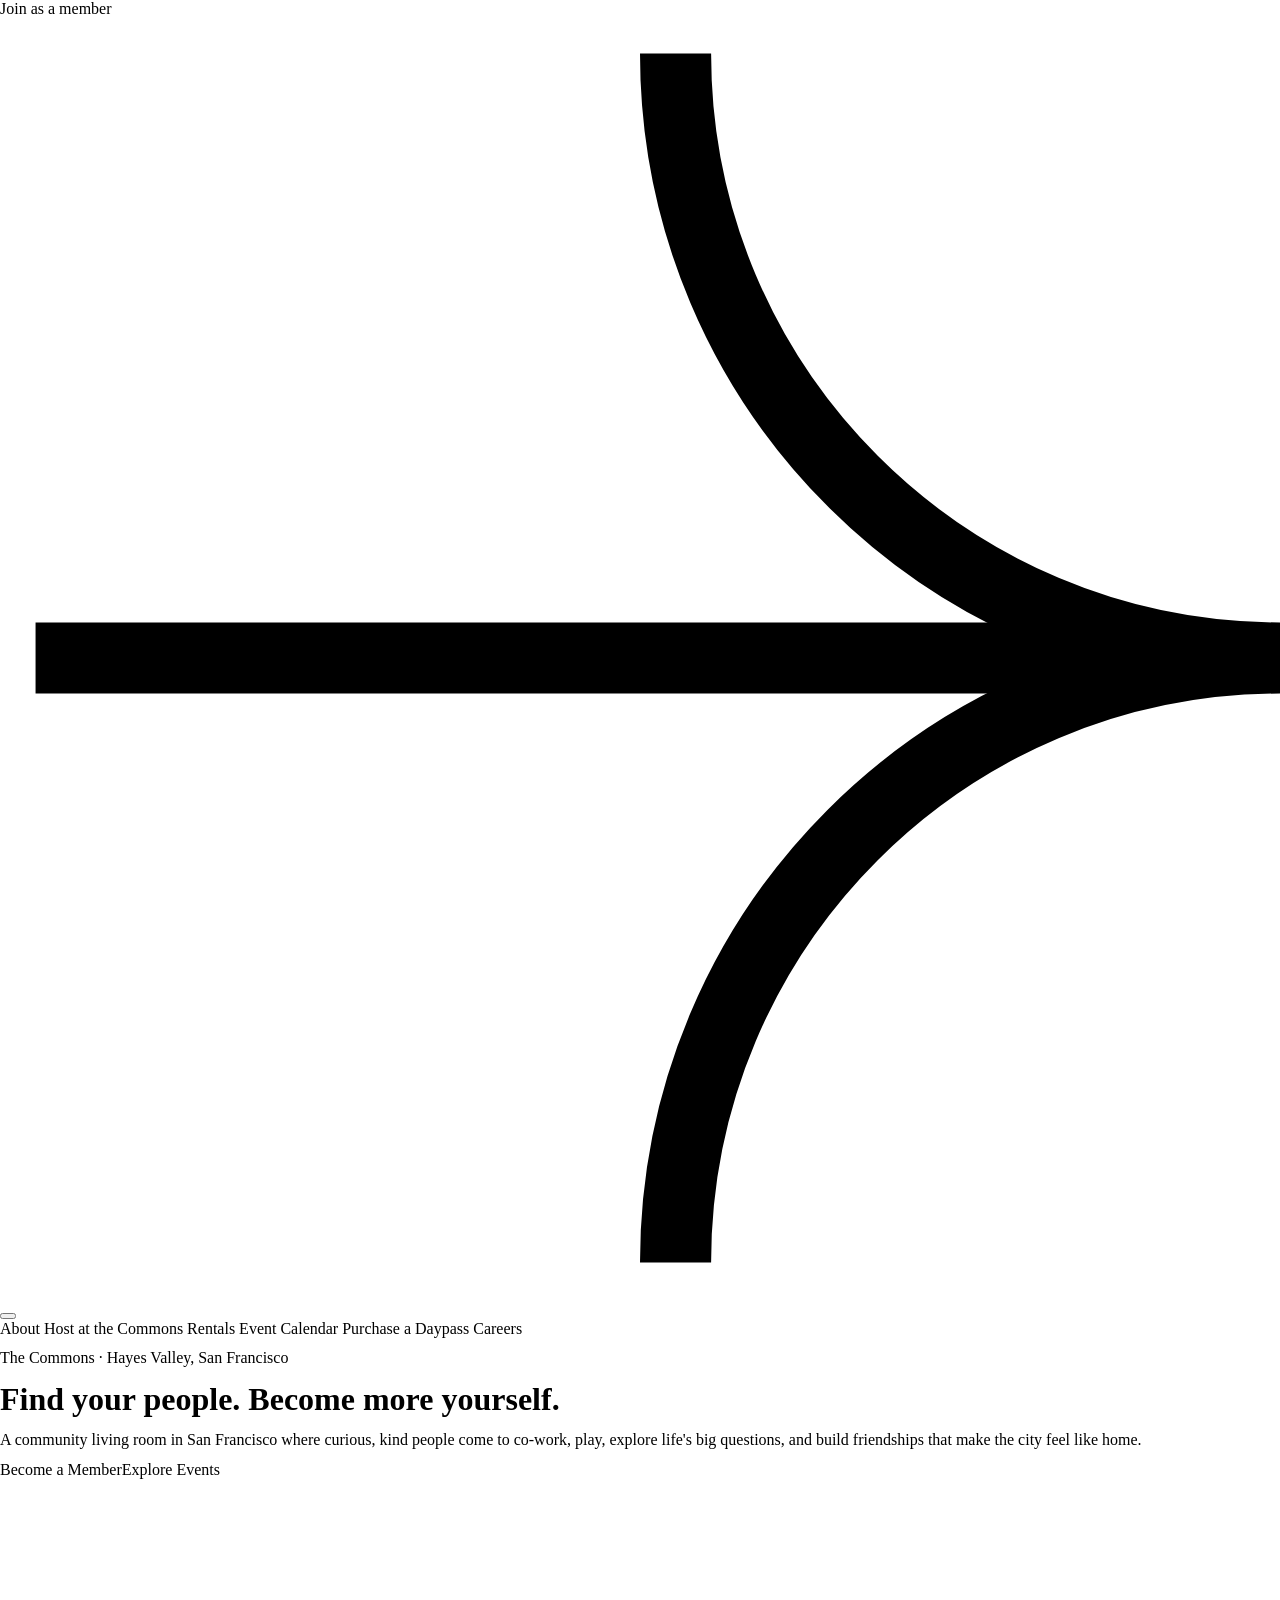
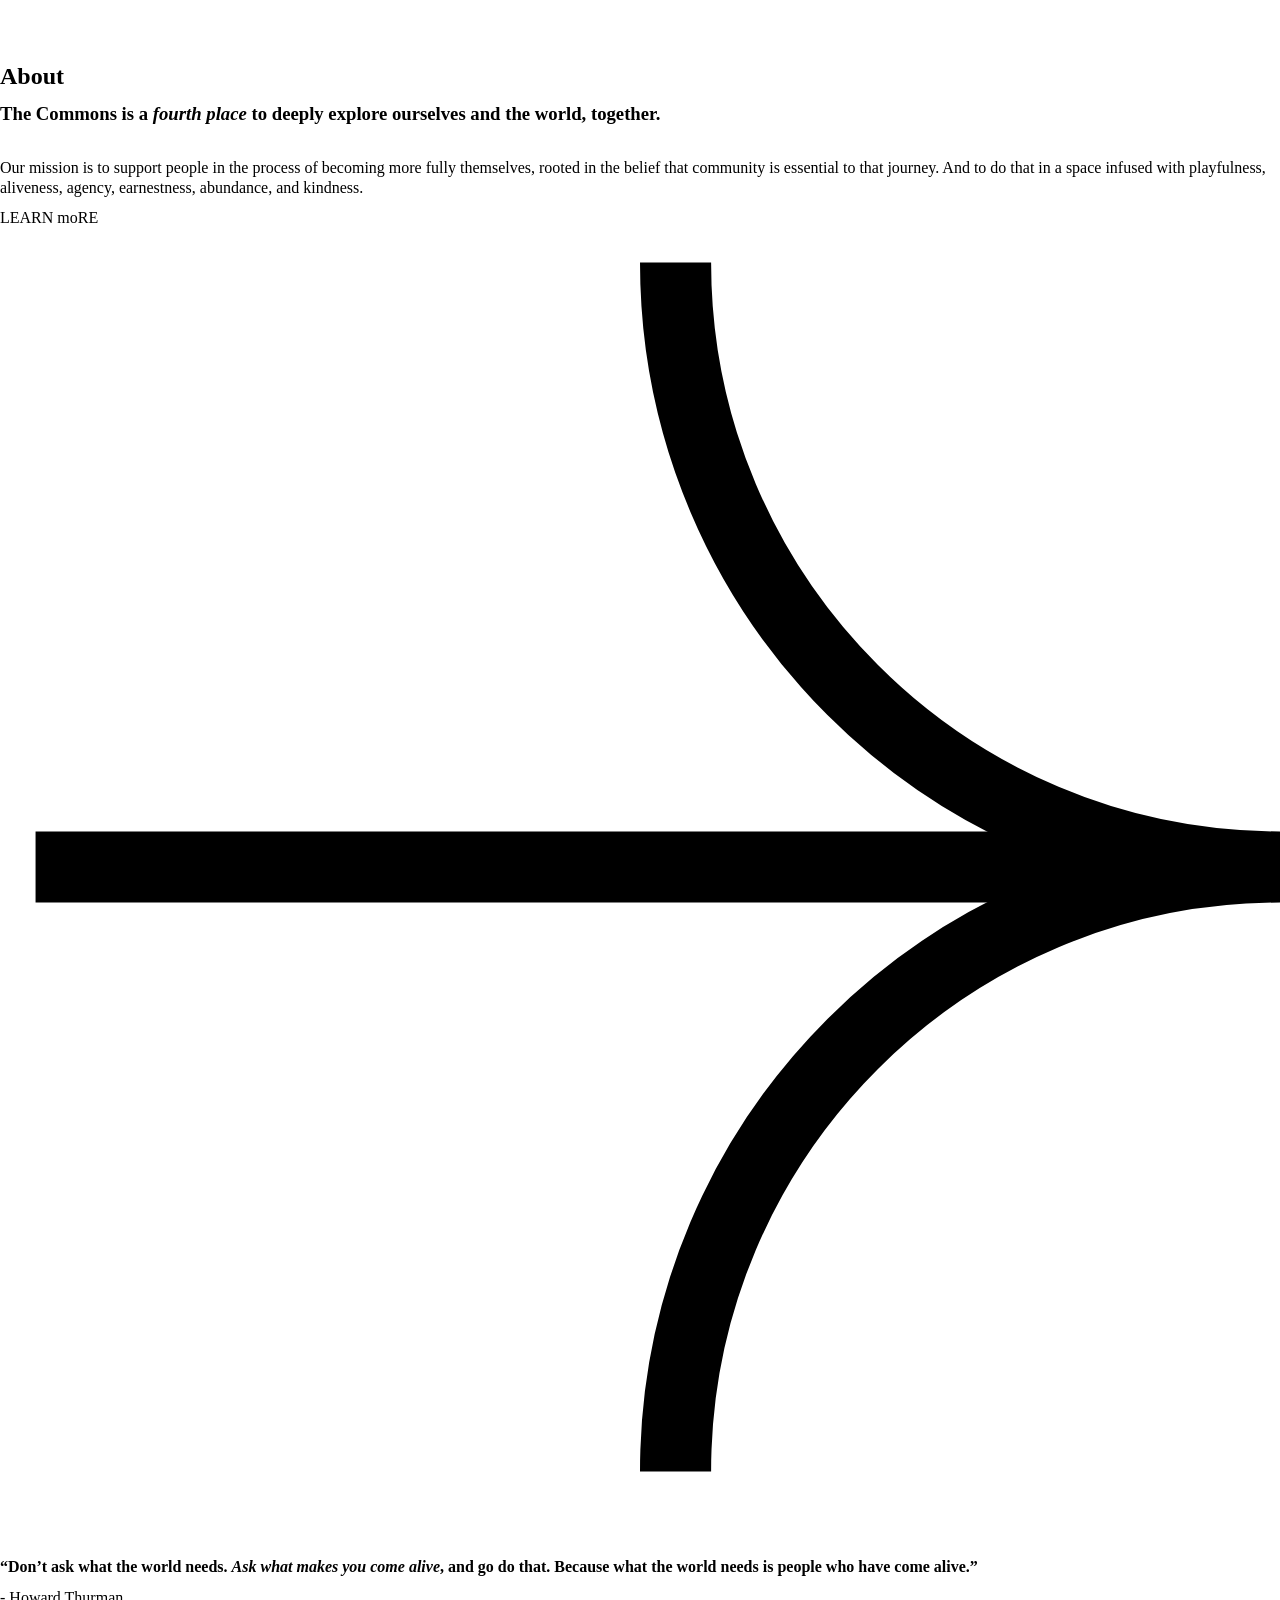
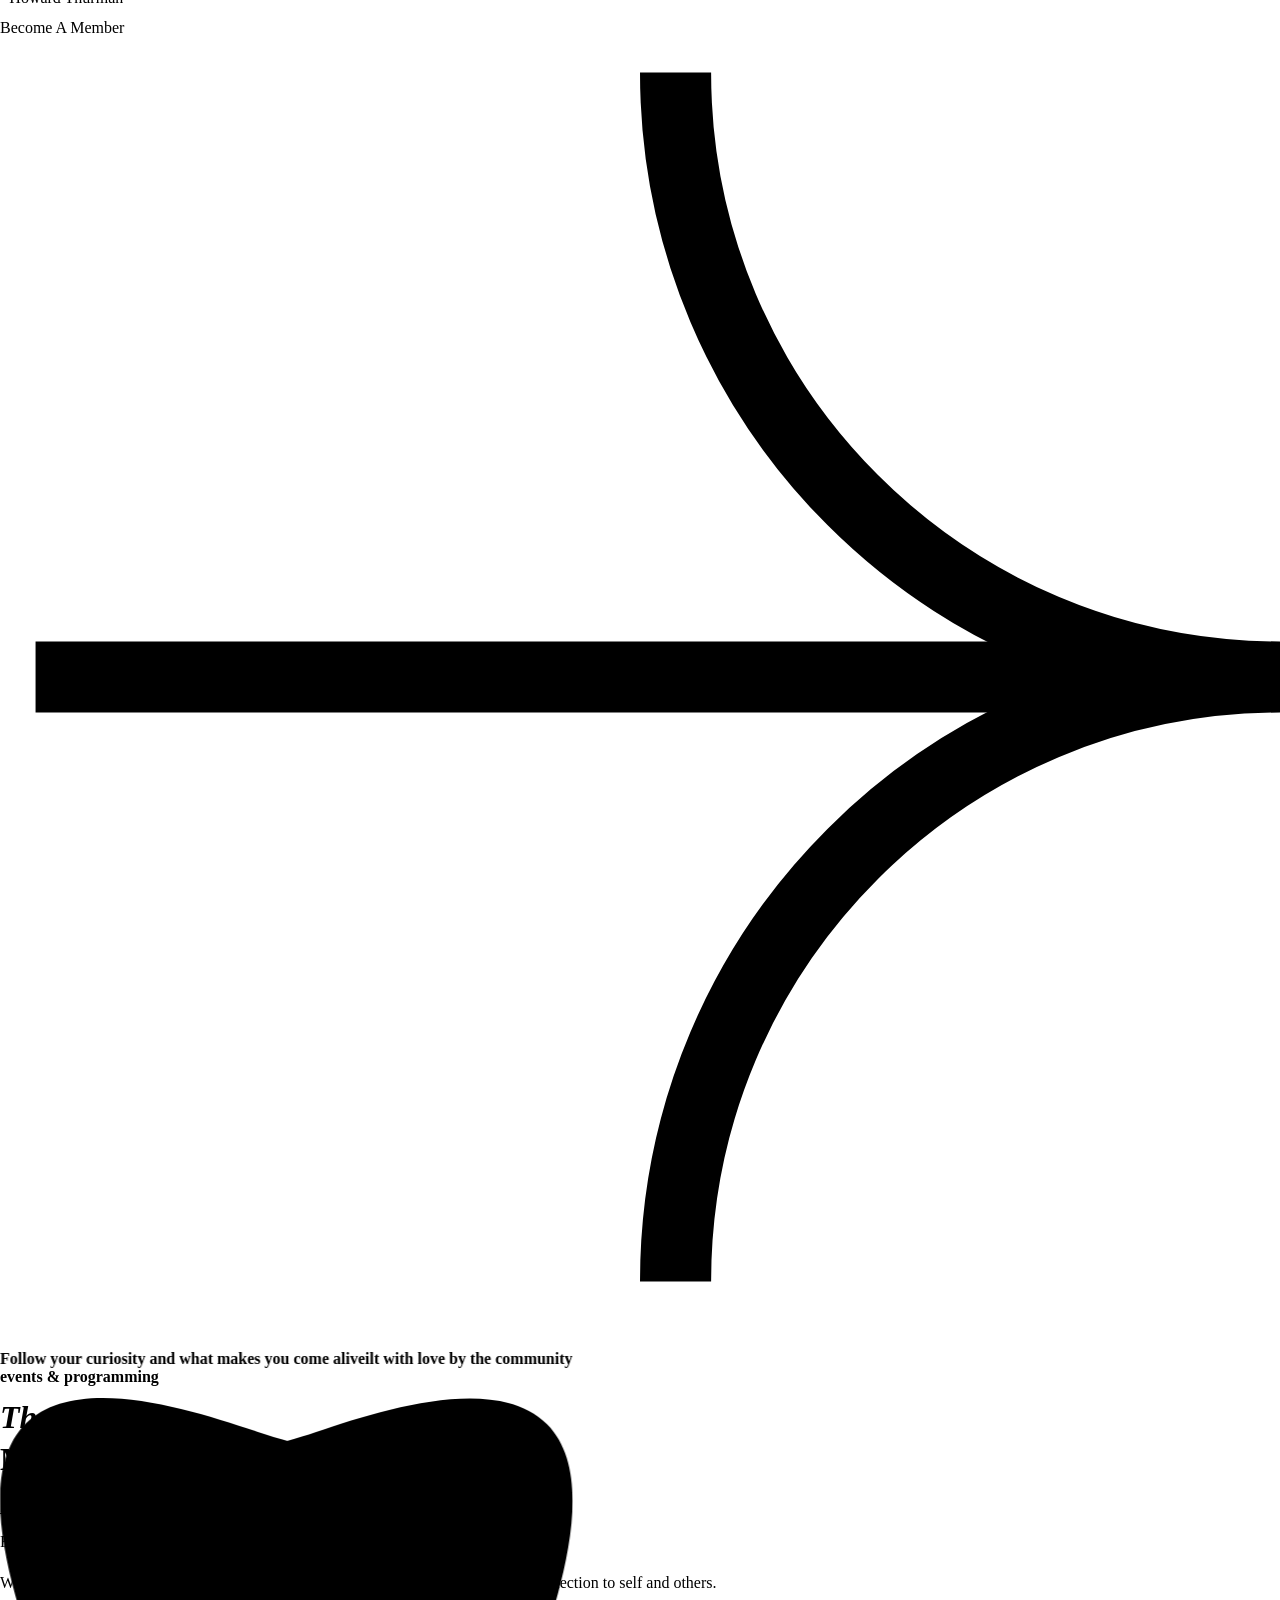
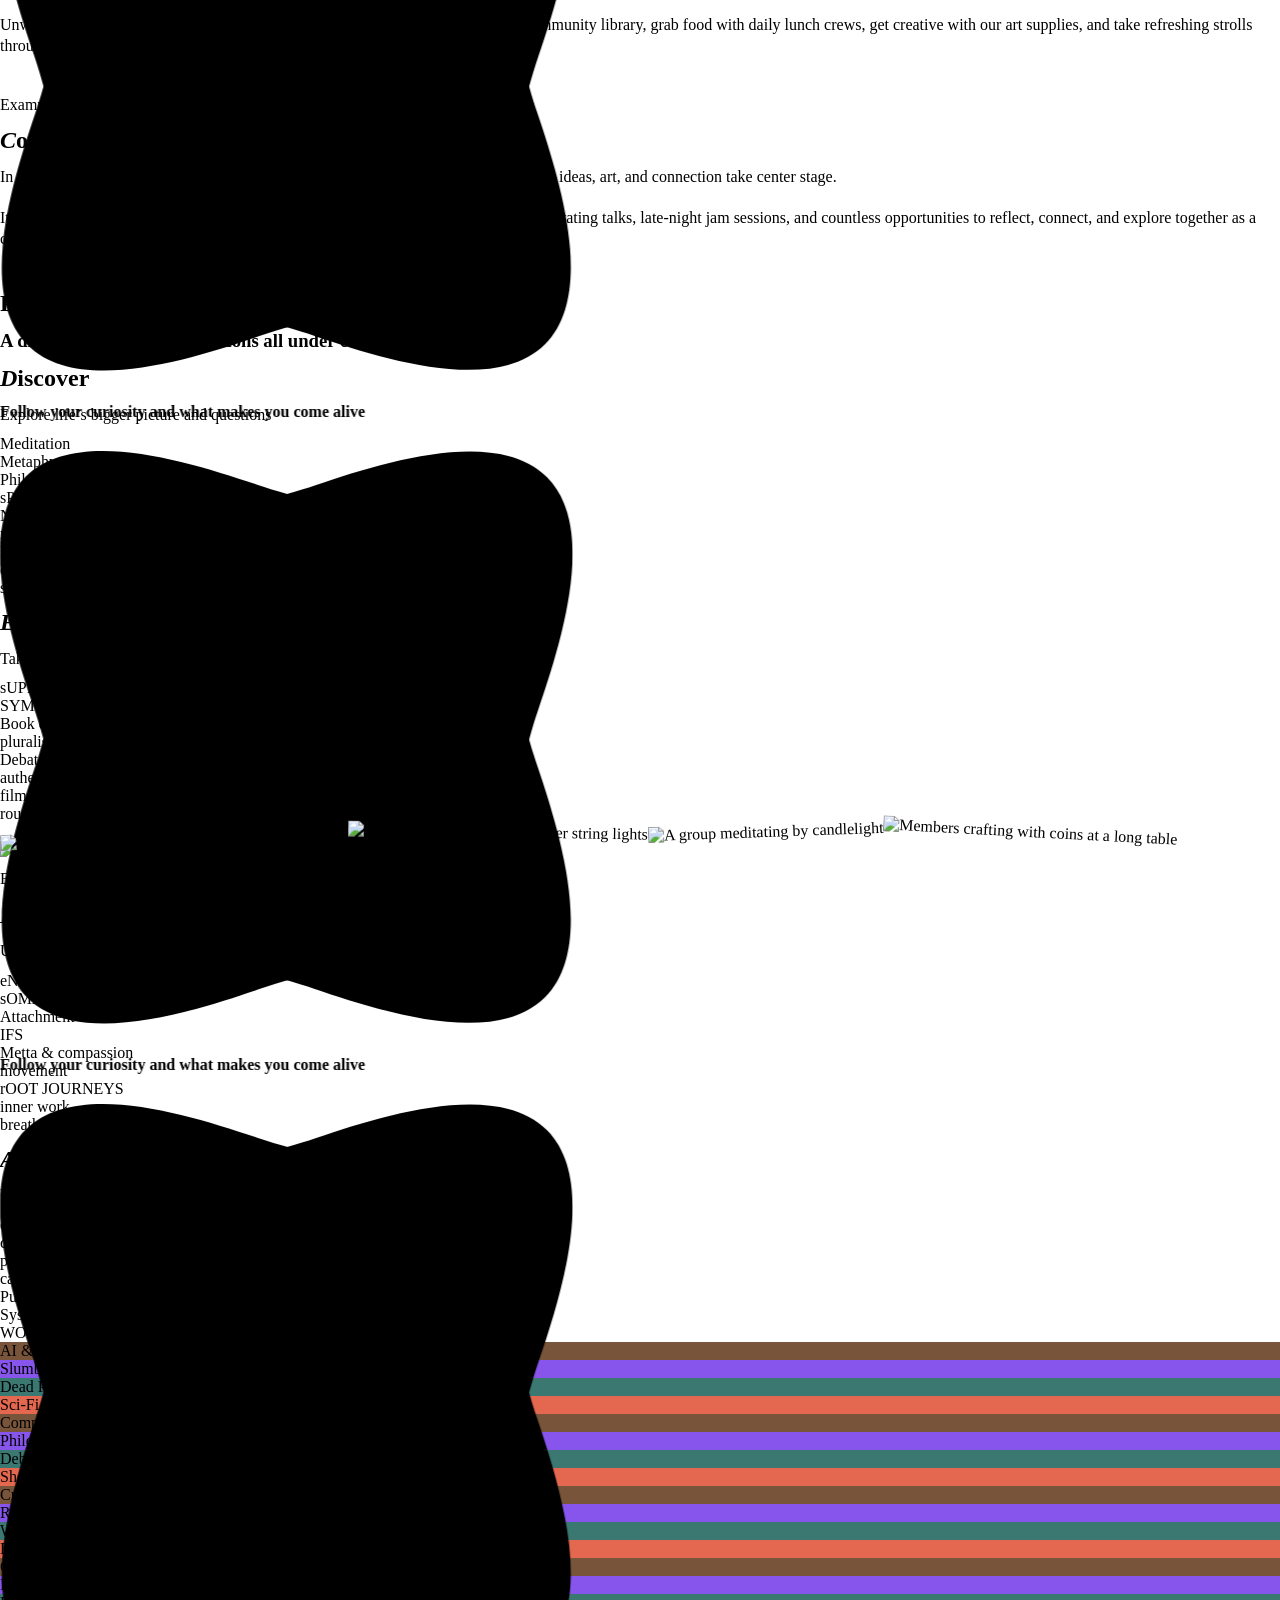
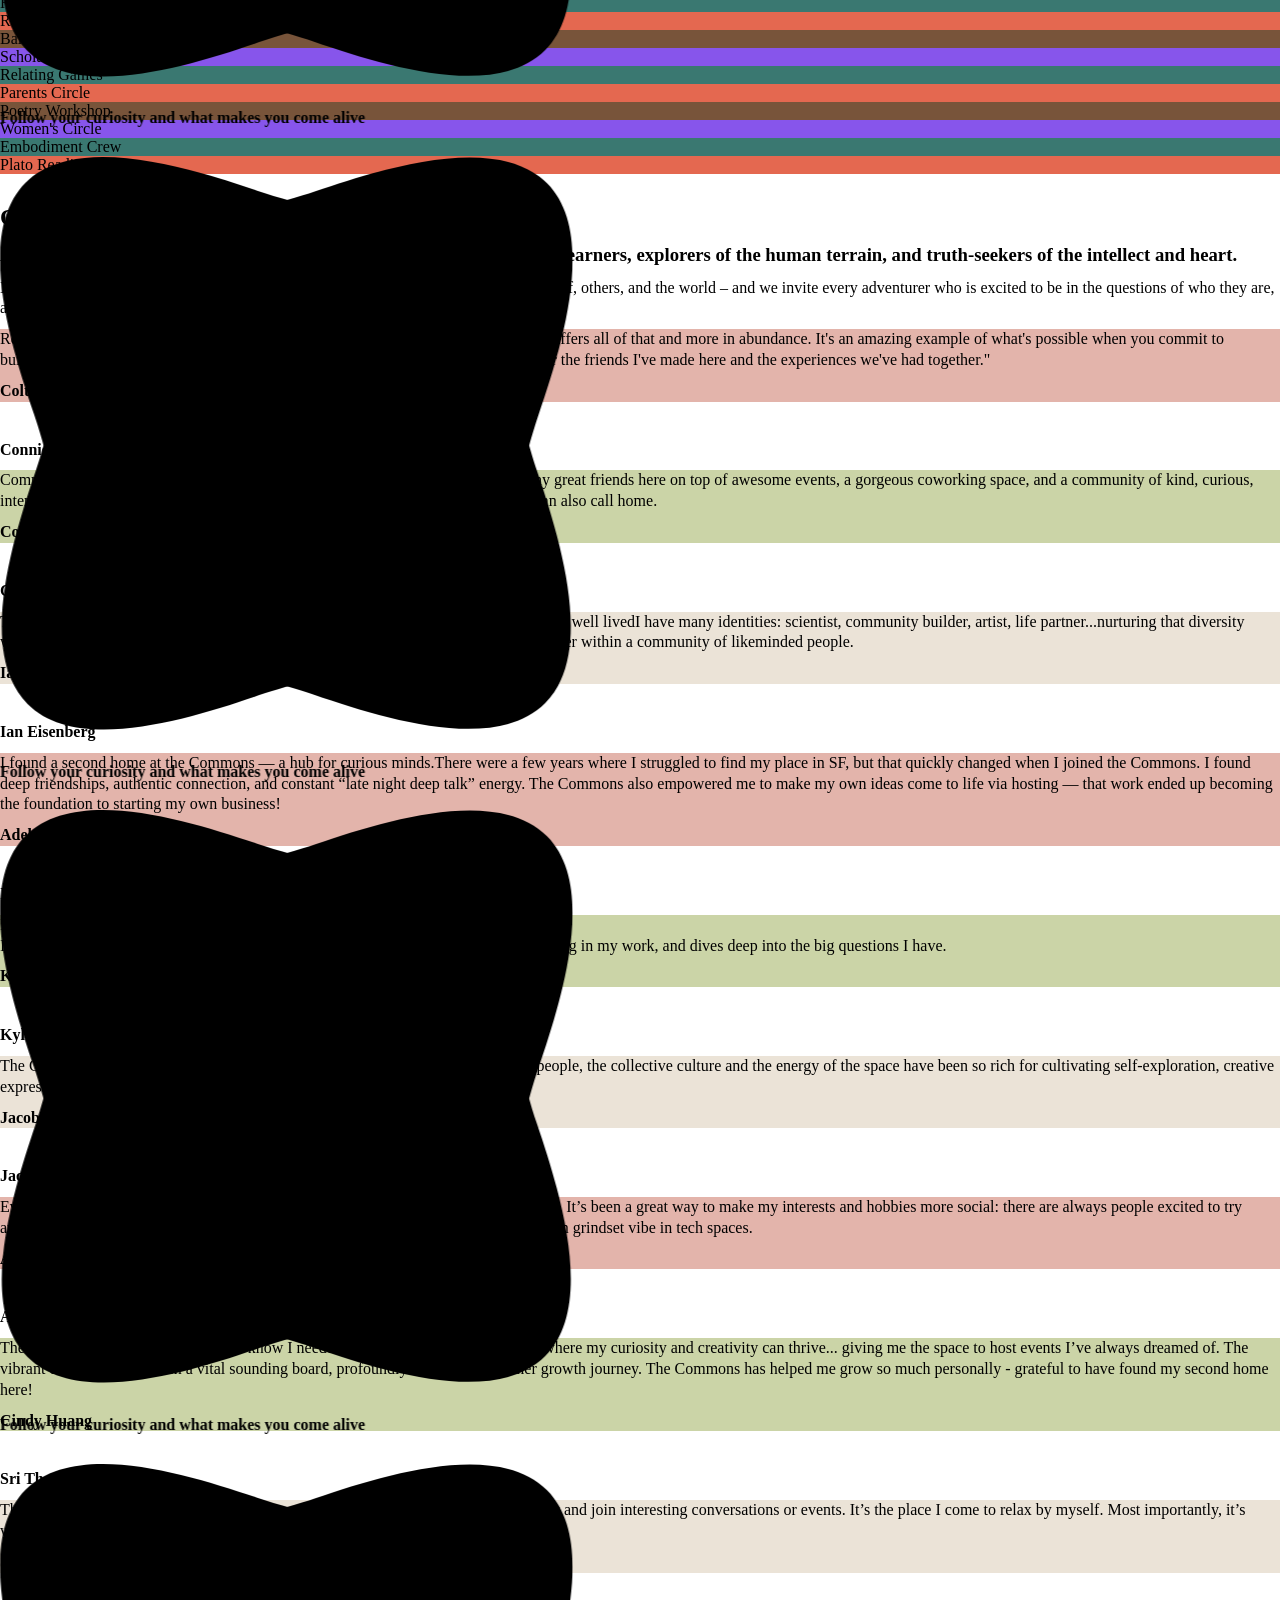
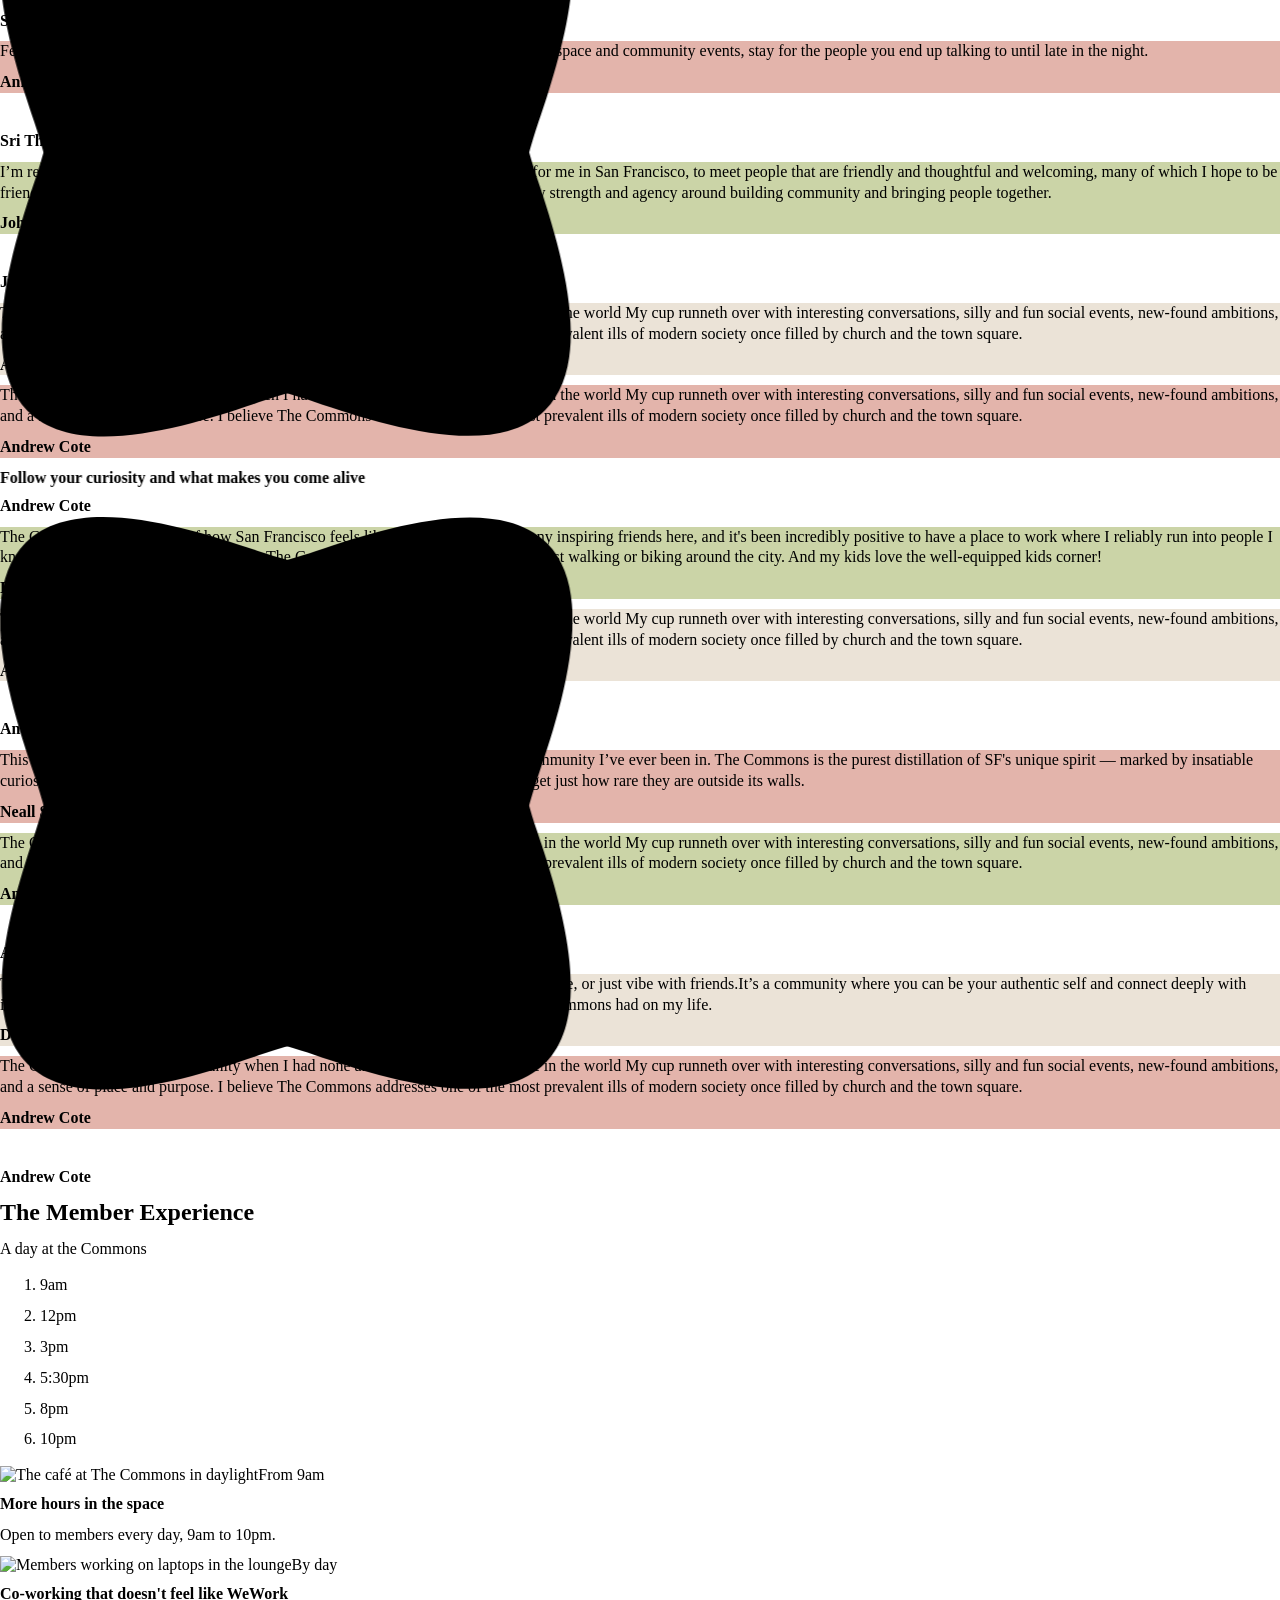
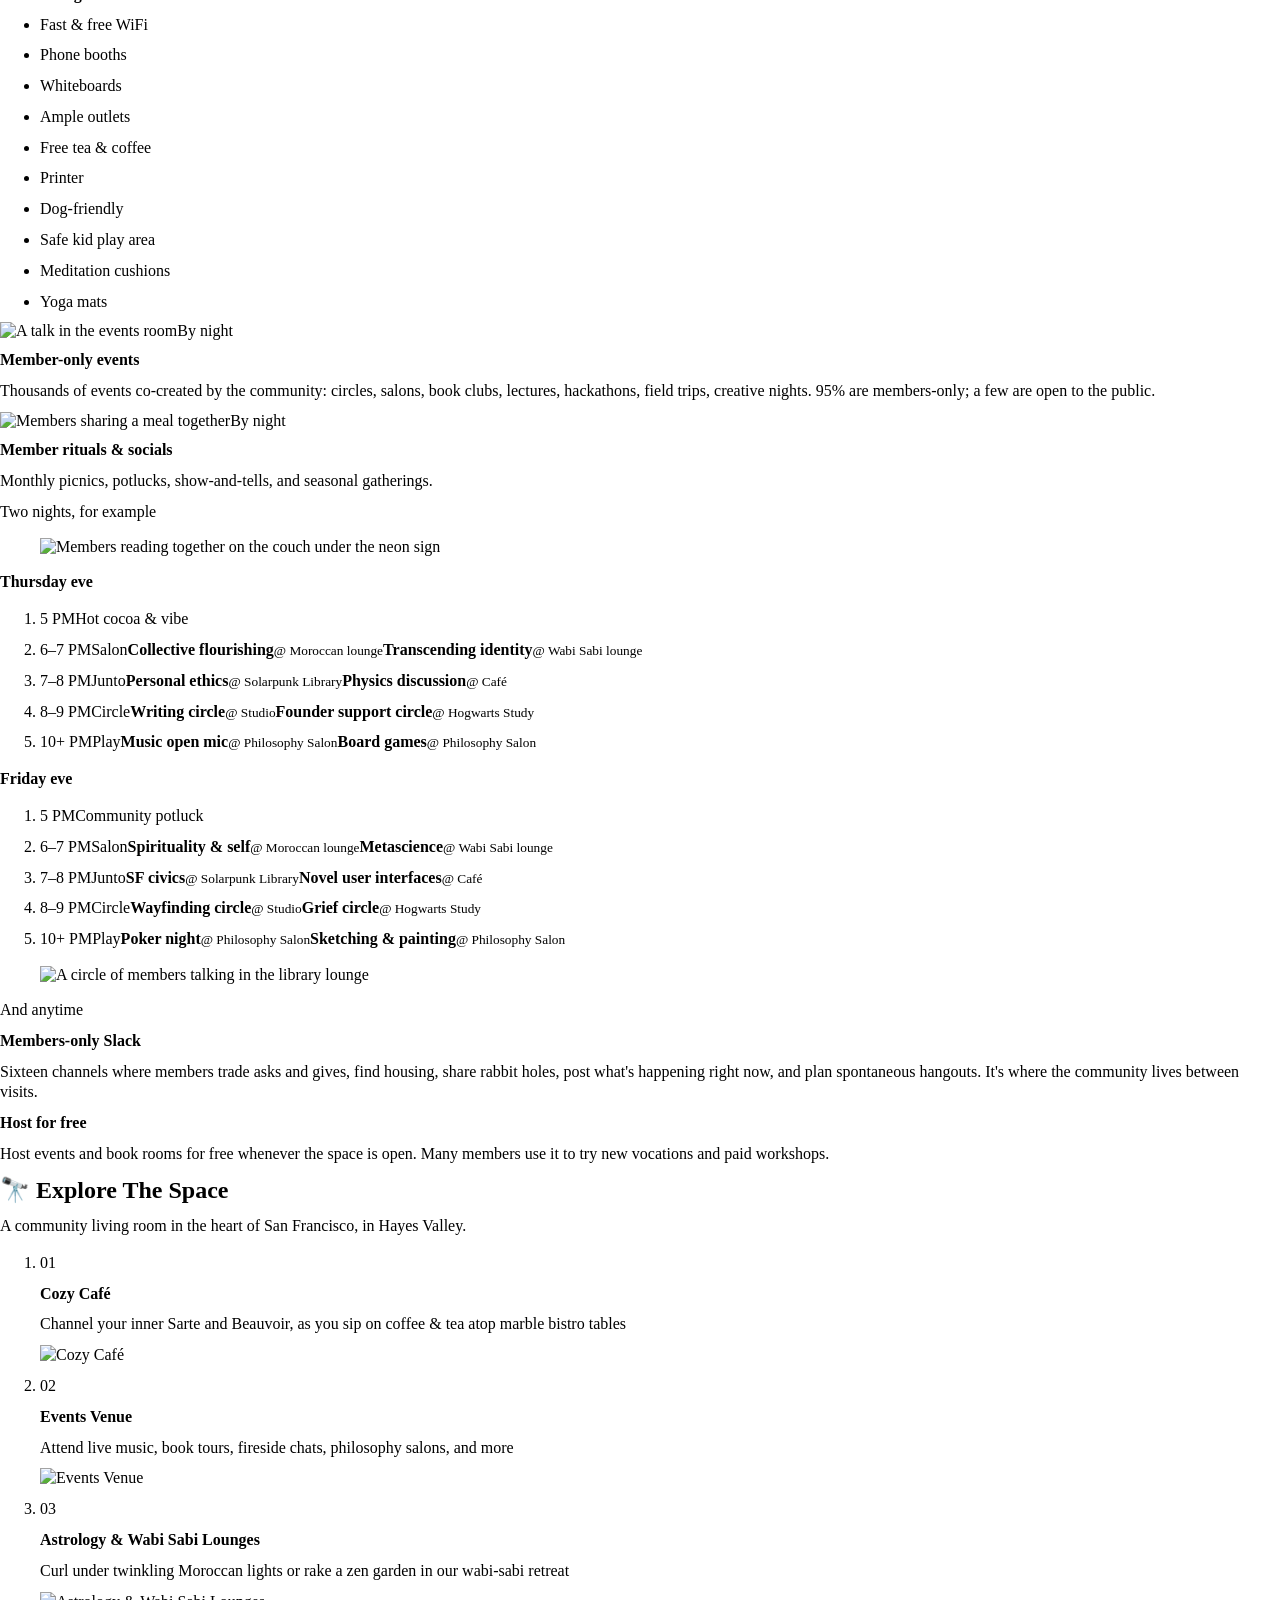
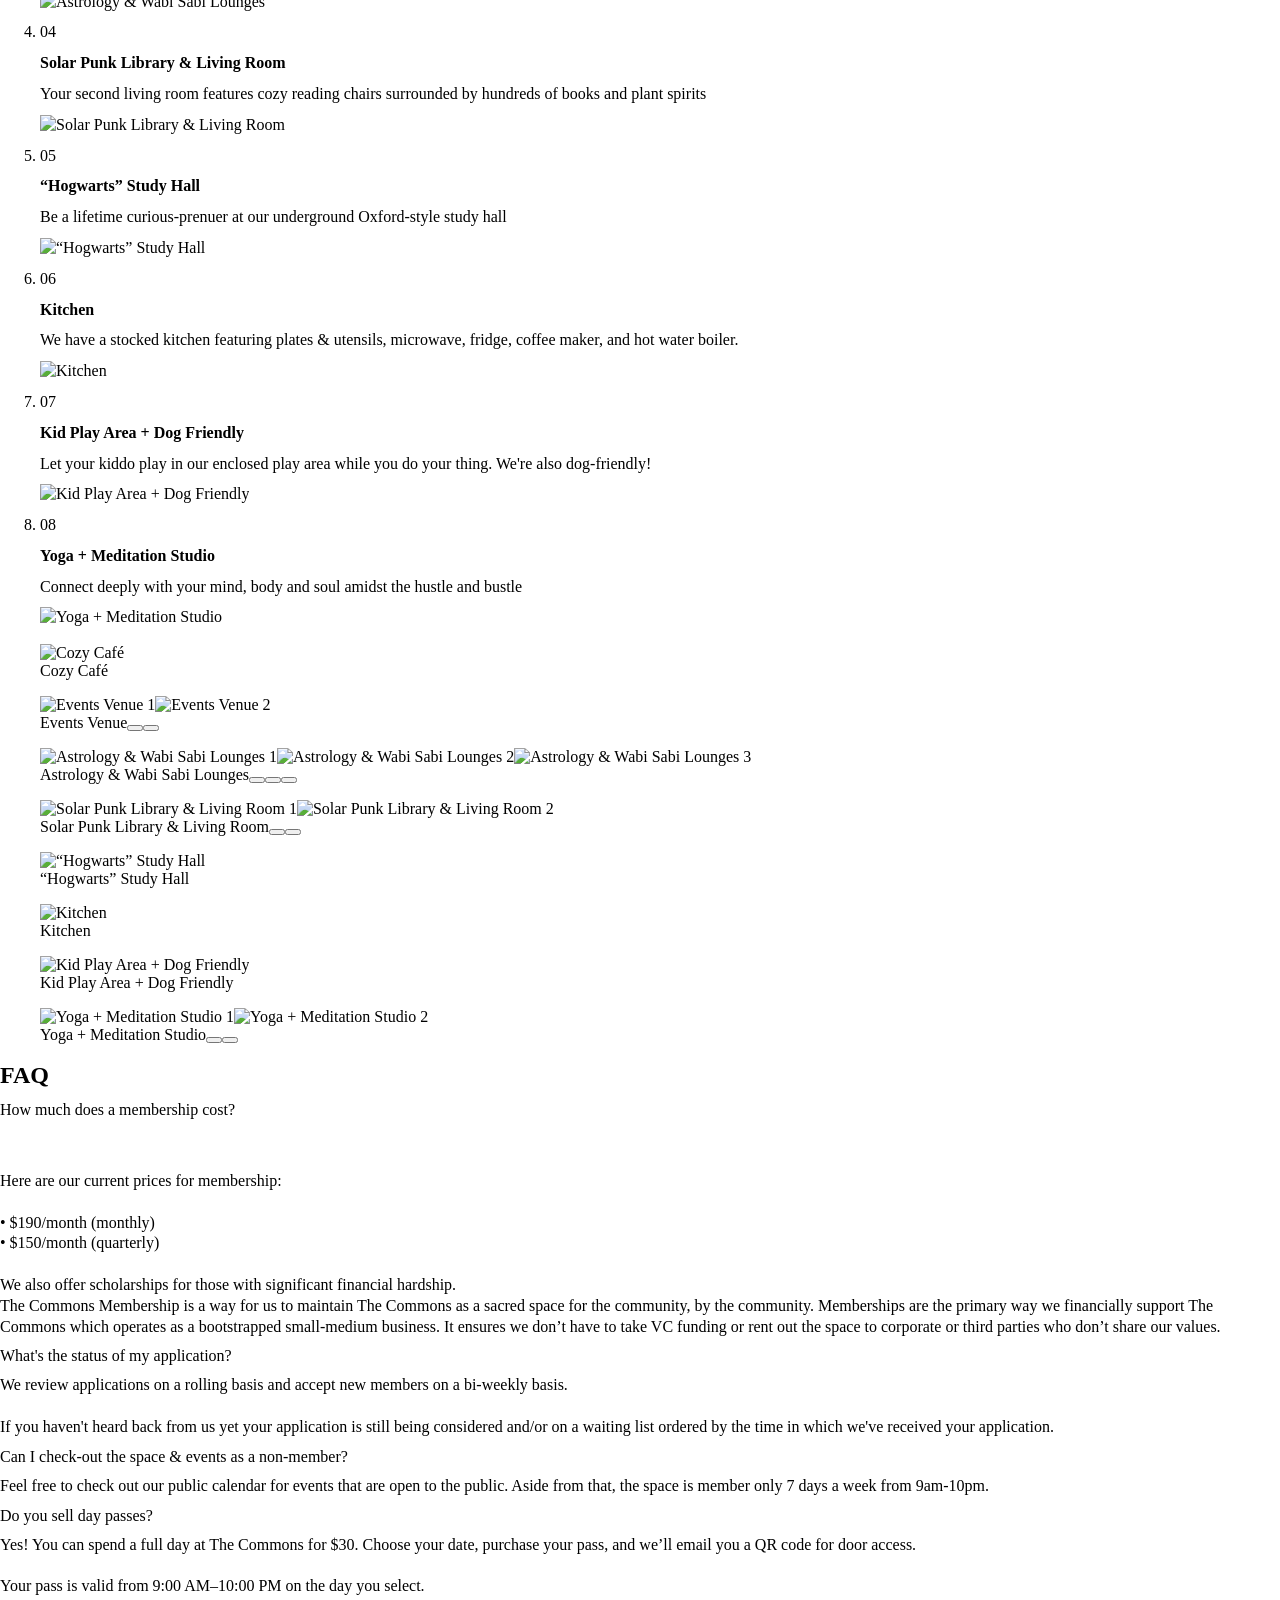
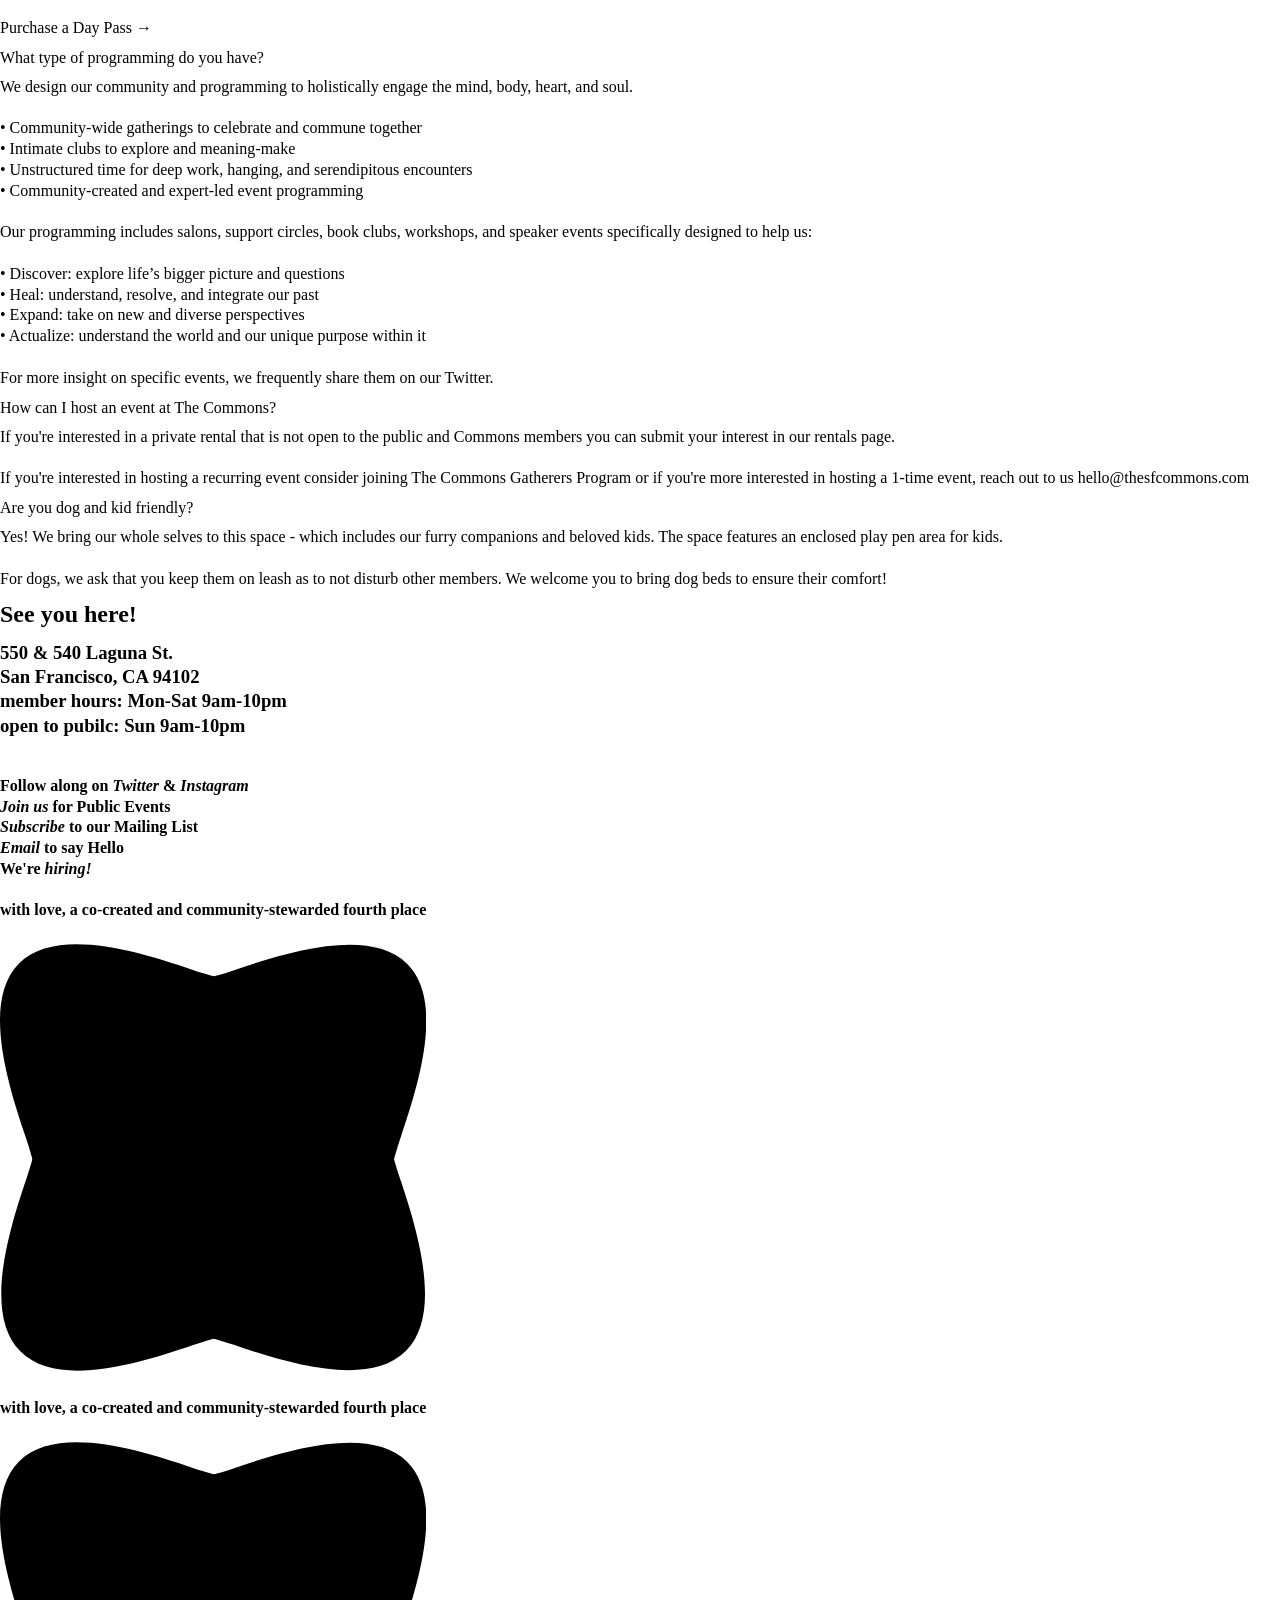
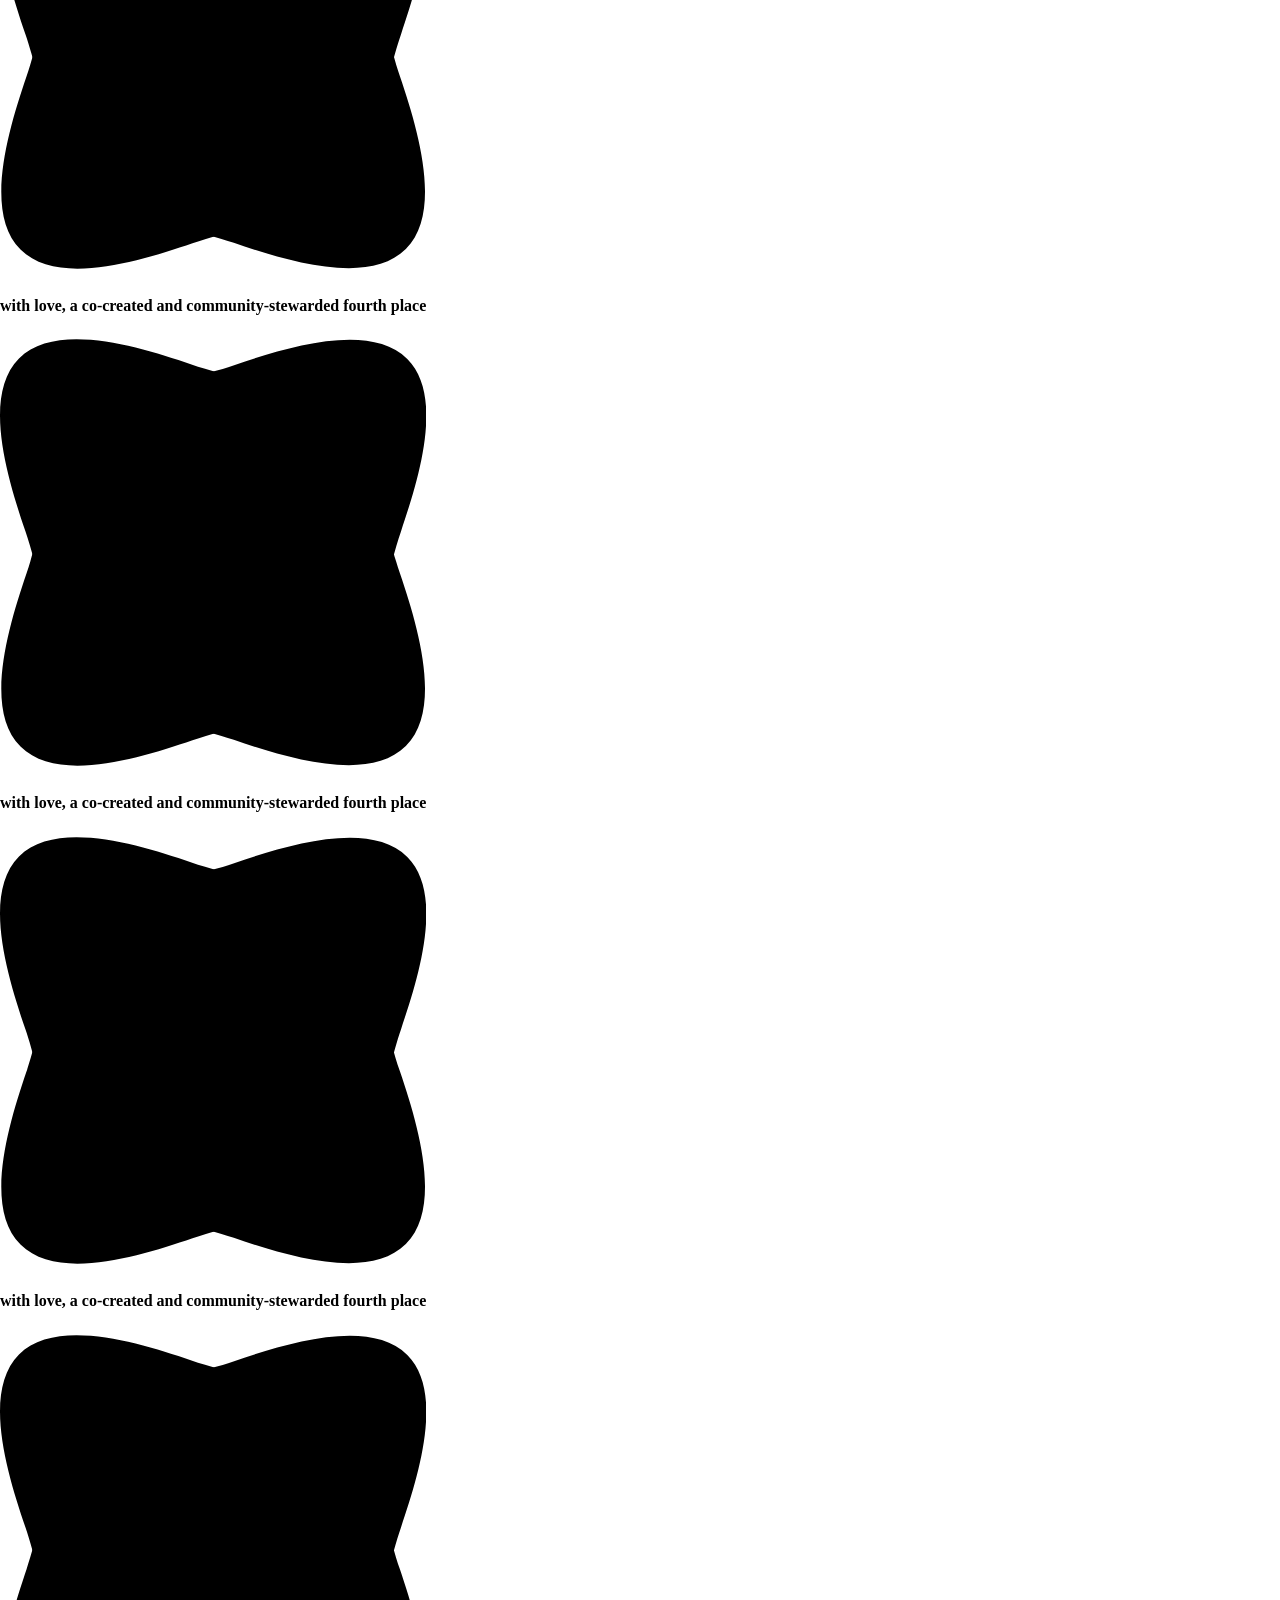
==== commit 2f5bf8d7: "Member Experience: drop the practitioners sentence from the events card Co-Authored-By: Claude Fable" ====
--- a/public/index.html
+++ b/public/index.html
@@ -154,7 +154,7 @@
 
 <style>
 	.testimonials-slider{pointer-events:none;}
-</style></div></div><div class="container-footer s-padding-row"><div class="m-padding-row"><div><div data-w-id="cce99127-ab42-7741-c1a2-f632c355d6f5" data-is-ix2-target="1" class="lottie-small-top-title" data-animation-type="lottie" data-src="/assets/62c7cb8bfe2a398cb600fb87_409974607-ic-03.json" data-loop="0" data-direction="1" data-autoplay="0" data-renderer="svg" data-default-duration="6.041666666666667" data-duration="0" data-loading="eager"></div><h2 id="Space-Details" class="heading"><strong class="bold-text-14">The Member Experience</strong><br/></h2></div><div class="day"><p class="day-intro">A day at the Commons</p><div class="day-track"><div class="day-line"><span class="day-now" hidden><i></i><b></b></span></div><ol class="day-ticks"><li style="--p:0">9am</li><li style="--p:23">12pm</li><li style="--p:46">3pm</li><li class="is-shift" style="--p:65.4">5:30pm</li><li style="--p:85">8pm</li><li style="--p:100">10pm</li></ol></div><div class="day-cards"><article class="day-card" style="--c:#cbd4a7"><img class="day-img" src="/assets/63153536f920dd7f6b249e53_DD628EE4-F1C9-456E-910D-5B194A18E046-53585-000006DB7AFDDC82.JPG" alt="The café at The Commons in daylight" loading="lazy"><span class="day-when">From 9am</span><h4>More hours in the space</h4><p>Open to members every day, 9am to 10pm.</p></article><article class="day-card" style="--c:#f3d97a"><img class="day-img" src="/assets/6317bf3c839525280404c17d_CE8E0E3A-D205-4406-BFE3-16D96F0E882A-53320-000009A80169988F.avif" alt="Members working on laptops in the lounge" loading="lazy"><span class="day-when">By day</span><h4>Co-working that doesn&#x27;t feel like WeWork</h4><ul class="day-chips"><li>Fast &amp; free WiFi</li><li>Phone booths</li><li>Whiteboards</li><li>Ample outlets</li><li>Free tea &amp; coffee</li><li>Printer</li><li>Dog-friendly</li><li>Safe kid play area</li><li>Meditation cushions</li><li>Yoga mats</li></ul></article><article class="day-card" style="--c:#e3b4ab"><img class="day-img" src="/assets/6317bdb6dd9f731469741522_1068278B-6E47-482A-8644-A1CB97B0DCB4.avif" alt="A talk in the events room" loading="lazy"><span class="day-when">By night</span><h4>Member-only events</h4><p>Thousands of events co-created by the community: circles, salons, book clubs, lectures, hackathons, field trips, creative nights. 95% are members-only; a few are open to the public.</p><p>Expert practitioners and community-made programming for mind, body, heart, and soul.</p></article><article class="day-card" style="--c:#c9b7ea"><img class="day-img" src="/assets/6a32ea4314b786231daa9fd2_F7AHZK5bYAAytaU.jpeg" alt="Members sharing a meal together" loading="lazy"><span class="day-when">By night</span><h4>Member rituals &amp; socials</h4><p>Monthly picnics, potlucks, show-and-tells, and seasonal gatherings.</p></article></div><div class="day-nights"><p class="day-anytime-label">Two nights, for example</p><div class="night-grid"><figure class="night-photo"><img src="/assets/night-thursday.jpg" alt="Members reading together on the couch under the neon sign" loading="lazy"></figure><article class="night"><h4>Thursday eve</h4><ol class="night-rows"><li><span class="night-time">5 PM</span><span class="night-tag" style="--t:#3a7871;--tc:#e9e9e9">Hot cocoa &amp; vibe</span></li><li><span class="night-time">6–7 PM</span><span class="night-tag" style="--t:#cbd4a7;--tc:#263942">Salon</span><span class="night-ev"><b>Collective flourishing</b><small>@ Moroccan lounge</small></span><span class="night-ev"><b>Transcending identity</b><small>@ Wabi Sabi lounge</small></span></li><li><span class="night-time">7–8 PM</span><span class="night-tag" style="--t:#78543a;--tc:#e9e9e9">Junto</span><span class="night-ev"><b>Personal ethics</b><small>@ Solarpunk Library</small></span><span class="night-ev"><b>Physics discussion</b><small>@ Café</small></span></li><li><span class="night-time">8–9 PM</span><span class="night-tag" style="--t:#263942;--tc:#e9e9e9">Circle</span><span class="night-ev"><b>Writing circle</b><small>@ Studio</small></span><span class="night-ev"><b>Founder support circle</b><small>@ Hogwarts Study</small></span></li><li><span class="night-time">10+ PM</span><span class="night-tag" style="--t:#e3b4ab;--tc:#263942">Play</span><span class="night-ev"><b>Music open mic</b><small>@ Philosophy Salon</small></span><span class="night-ev"><b>Board games</b><small>@ Philosophy Salon</small></span></li></ol></article><article class="night"><h4>Friday eve</h4><ol class="night-rows"><li><span class="night-time">5 PM</span><span class="night-tag" style="--t:#3a7871;--tc:#e9e9e9">Community potluck</span></li><li><span class="night-time">6–7 PM</span><span class="night-tag" style="--t:#cbd4a7;--tc:#263942">Salon</span><span class="night-ev"><b>Spirituality &amp; self</b><small>@ Moroccan lounge</small></span><span class="night-ev"><b>Metascience</b><small>@ Wabi Sabi lounge</small></span></li><li><span class="night-time">7–8 PM</span><span class="night-tag" style="--t:#78543a;--tc:#e9e9e9">Junto</span><span class="night-ev"><b>SF civics</b><small>@ Solarpunk Library</small></span><span class="night-ev"><b>Novel user interfaces</b><small>@ Café</small></span></li><li><span class="night-time">8–9 PM</span><span class="night-tag" style="--t:#263942;--tc:#e9e9e9">Circle</span><span class="night-ev"><b>Wayfinding circle</b><small>@ Studio</small></span><span class="night-ev"><b>Grief circle</b><small>@ Hogwarts Study</small></span></li><li><span class="night-time">10+ PM</span><span class="night-tag" style="--t:#e3b4ab;--tc:#263942">Play</span><span class="night-ev"><b>Poker night</b><small>@ Philosophy Salon</small></span><span class="night-ev"><b>Sketching &amp; painting</b><small>@ Philosophy Salon</small></span></li></ol></article><figure class="night-photo"><img src="/assets/night-friday.jpg" alt="A circle of members talking in the library lounge" loading="lazy"></figure></div></div><div class="day-anytime"><p class="day-anytime-label">And anytime</p><div class="day-tiles"><article class="day-tile"><h4>Members-only Slack</h4><p>Sixteen channels where members trade asks and gives, find housing, share rabbit holes, post what&#x27;s happening right now, and plan spontaneous hangouts. It&#x27;s where the community lives between visits.</p></article><article class="day-tile"><h4>Host for free</h4><p>Host events and book rooms for free whenever the space is open. Many members use it to try new vocations and paid workshops.</p></article></div></div></div></div></div><div class="container-footer s-padding-row"><div class="m-padding-row"><div class="grid--9"><div id="w-node-ca2d7917-630c-b5a8-168a-59a721438cc6-b9cb178d" class="s-padding-row"><div><div data-w-id="ca2d7917-630c-b5a8-168a-59a721438cc8" data-is-ix2-target="1" class="lottie-small-top-title" data-animation-type="lottie" data-src="/assets/62c7cb8bfe2a398cb600fb87_409974607-ic-03.json" data-loop="0" data-direction="1" data-autoplay="0" data-renderer="svg" data-default-duration="6.041666666666667" data-duration="0" data-loading="eager"></div><h2 id="Space-Details" class="heading"><strong class="bold-text-14">🔭 Explore The Space</strong><br/></h2></div></div></div><div class="tour"><p class="tour-intro">A community living room in the heart of San Francisco, in Hayes Valley.</p><div class="tour-grid"><ol class="tour-rooms"><li class="tour-room" data-room="room-1" tabindex="0"><span class="tour-num" style="--c:#cbd4a7">01</span><div><h4 class="tour-name">Cozy Café</h4><p class="tour-desc">Channel your inner Sarte and Beauvoir, as you sip on coffee &amp; tea atop marble bistro tables</p><div class="tour-mobile"><img src="/assets/63153536f920dd7f6b249e53_DD628EE4-F1C9-456E-910D-5B194A18E046-53585-000006DB7AFDDC82.JPG" alt="Cozy Café" loading="lazy"></div></div></li><li class="tour-room" data-room="room-2" tabindex="0"><span class="tour-num" style="--c:#e3b4ab">02</span><div><h4 class="tour-name">Events Venue</h4><p class="tour-desc">Attend live music, book tours, fireside chats, philosophy salons, and more</p><div class="tour-mobile"><img src="/assets/63019c80f4c91444ba6c2e04_B8EBEA02-07DB-470A-A544-B80A5A477AEA-35053-0000061B2CCDCDAE.jpeg" alt="Events Venue" loading="lazy"></div></div></li><li class="tour-room" data-room="room-3" tabindex="0"><span class="tour-num" style="--c:#f3d97a">03</span><div><h4 class="tour-name">Astrology &amp; Wabi Sabi Lounges</h4><p class="tour-desc">Curl under twinkling Moroccan lights or rake a zen garden in our wabi-sabi retreat</p><div class="tour-mobile"><img src="/assets/6301a169293951574c8bc4cc_D86AD259-3B13-4C7B-A7B8-FBAD0DDC3964-35053-0000061AE1CB0566.jpeg" alt="Astrology &amp; Wabi Sabi Lounges" loading="lazy"></div></div></li><li class="tour-room" data-room="room-4" tabindex="0"><span class="tour-num" style="--c:#263942">04</span><div><h4 class="tour-name">Solar Punk Library &amp; Living Room</h4><p class="tour-desc">Your second living room features cozy reading chairs surrounded by hundreds of books and plant spirits</p><div class="tour-mobile"><img src="/assets/63019e4f01baa44be7a09b38_7866C615-C5A0-48C0-8FBB-E731001C0C7A-35053-0000061B3C435DF4.jpeg" alt="Solar Punk Library &amp; Living Room" loading="lazy"></div></div></li><li class="tour-room" data-room="room-5" tabindex="0"><span class="tour-num" style="--c:#78543a">05</span><div><h4 class="tour-name">“Hogwarts” Study Hall</h4><p class="tour-desc">Be a lifetime curious-prenuer at our underground Oxford-style study hall</p><div class="tour-mobile"><img src="/assets/630295e8f3022e0031be6675_849F4683-A556-41C9-B2CC-2C2E6D39E115-743-000000D40E06D728.jpeg" alt="“Hogwarts” Study Hall" loading="lazy"></div></div></li><li class="tour-room" data-room="room-6" tabindex="0"><span class="tour-num" style="--c:#e3b4ab">06</span><div><h4 class="tour-name">Kitchen</h4><p class="tour-desc">We have a stocked kitchen featuring plates &amp; utensils, microwave, fridge, coffee maker, and hot water boiler.</p><div class="tour-mobile"><img src="/assets/events-potluck.webp" alt="Kitchen" loading="lazy"></div></div></li><li class="tour-room" data-room="room-7" tabindex="0"><span class="tour-num" style="--c:#cbd4a7">07</span><div><h4 class="tour-name">Kid Play Area + Dog Friendly</h4><p class="tour-desc">Let your kiddo play in our enclosed play area while you do your thing. We&#x27;re also dog-friendly!</p><div class="tour-mobile"><img src="/assets/pillars-table-chat.webp" alt="Kid Play Area + Dog Friendly" loading="lazy"></div></div></li><li class="tour-room" data-room="room-8" tabindex="0"><span class="tour-num" style="--c:#f3d97a">08</span><div><h4 class="tour-name">Yoga + Meditation Studio</h4><p class="tour-desc">Connect deeply with your mind, body and soul amidst the hustle and bustle</p><div class="tour-mobile"><img src="/assets/630296a179dc3407e79061fa_FA11AFB4-DEFC-4139-B422-1E93DED7368C-35053-0000061A95D6487D.jpeg" alt="Yoga + Meditation Studio" loading="lazy"></div></div></li></ol><div class="tour-stage"><figure class="tour-photo is-active" data-room="room-1"><img src="/assets/63153536f920dd7f6b249e53_DD628EE4-F1C9-456E-910D-5B194A18E046-53585-000006DB7AFDDC82.JPG" alt="Cozy Café" loading="lazy" class="is-on"><figcaption><span>Cozy Café</span><span class="tour-dots"></span></figcaption></figure><figure class="tour-photo" data-room="room-2"><img src="/assets/63019c80f4c91444ba6c2e04_B8EBEA02-07DB-470A-A544-B80A5A477AEA-35053-0000061B2CCDCDAE.jpeg" alt="Events Venue 1" loading="lazy" class="is-on"><img src="/assets/6301a2d3148cfc8ae4db5649_805204C0-800F-4F0E-A1DF-76CE4252DFB7-35053-0000061AD8BCF3D6.jpeg" alt="Events Venue 2" loading="lazy" class=""><figcaption><span>Events Venue</span><span class="tour-dots"><button type="button" class="tour-dot is-on" aria-label="Photo 1"></button><button type="button" class="tour-dot" aria-label="Photo 2"></button></span></figcaption></figure><figure class="tour-photo" data-room="room-3"><img src="/assets/6301a169293951574c8bc4cc_D86AD259-3B13-4C7B-A7B8-FBAD0DDC3964-35053-0000061AE1CB0566.jpeg" alt="Astrology &amp; Wabi Sabi Lounges 1" loading="lazy" class="is-on"><img src="/assets/630295bc09a322761240db9b_F36B55D6-DB29-44A2-9D3D-F7230D4497AE-45819-000004EA052128F0.jpeg" alt="Astrology &amp; Wabi Sabi Lounges 2" loading="lazy" class=""><img src="/assets/6301a2ffa65dd9c20209e5f8_F73D6247-B029-43EE-82F8-A06F66A68E92-35053-0000061AD21391B9.jpeg" alt="Astrology &amp; Wabi Sabi Lounges 3" loading="lazy" class=""><figcaption><span>Astrology &amp; Wabi Sabi Lounges</span><span class="tour-dots"><button type="button" class="tour-dot is-on" aria-label="Photo 1"></button><button type="button" class="tour-dot" aria-label="Photo 2"></button><button type="button" class="tour-dot" aria-label="Photo 3"></button></span></figcaption></figure><figure class="tour-photo" data-room="room-4"><img src="/assets/63019e4f01baa44be7a09b38_7866C615-C5A0-48C0-8FBB-E731001C0C7A-35053-0000061B3C435DF4.jpeg" alt="Solar Punk Library &amp; Living Room 1" loading="lazy" class="is-on"><img src="/assets/6301a4232e6fcd5e03092670_2E5B95A9-7676-4374-B0A9-6095A1B335C9-35053-0000061B7C3AC9AF.jpeg" alt="Solar Punk Library &amp; Living Room 2" loading="lazy" class=""><figcaption><span>Solar Punk Library &amp; Living Room</span><span class="tour-dots"><button type="button" class="tour-dot is-on" aria-label="Photo 1"></button><button type="button" class="tour-dot" aria-label="Photo 2"></button></span></figcaption></figure><figure class="tour-photo" data-room="room-5"><img src="/assets/630295e8f3022e0031be6675_849F4683-A556-41C9-B2CC-2C2E6D39E115-743-000000D40E06D728.jpeg" alt="“Hogwarts” Study Hall" loading="lazy" class="is-on"><figcaption><span>“Hogwarts” Study Hall</span><span class="tour-dots"></span></figcaption></figure><figure class="tour-photo" data-room="room-6"><img src="/assets/events-potluck.webp" alt="Kitchen" loading="lazy" class="is-on"><figcaption><span>Kitchen</span><span class="tour-dots"></span></figcaption></figure><figure class="tour-photo" data-room="room-7"><img src="/assets/pillars-table-chat.webp" alt="Kid Play Area + Dog Friendly" loading="lazy" class="is-on"><figcaption><span>Kid Play Area + Dog Friendly</span><span class="tour-dots"></span></figcaption></figure><figure class="tour-photo" data-room="room-8"><img src="/assets/630296a179dc3407e79061fa_FA11AFB4-DEFC-4139-B422-1E93DED7368C-35053-0000061A95D6487D.jpeg" alt="Yoga + Meditation Studio 1" loading="lazy" class="is-on"><img src="/assets/63019f6a49175920d705d488_6374B47D-AFAD-4F55-9A7A-47C77DCC245F-35053-0000061AA21DC2D0.jpeg" alt="Yoga + Meditation Studio 2" loading="lazy" class=""><figcaption><span>Yoga + Meditation Studio</span><span class="tour-dots"><button type="button" class="tour-dot is-on" aria-label="Photo 1"></button><button type="button" class="tour-dot" aria-label="Photo 2"></button></span></figcaption></figure></div></div></div></div></div></div><div class="s-padding-row"></div></div><div class="main-section"><div class="main-container"><div id="w-node-c5d75178-4e1e-fba3-f84b-b2e6ff63eb2b-b9cb178d" class="content-wrap"><h2 class="heading">FAQ</h2></div><div class="spacer-xxl"></div><div class="_2-4-grid vertical-mobile"><div id="w-node-c5d75178-4e1e-fba3-f84b-b2e6ff63eb33-b9cb178d"><div class="accordion-wrap"><div class="faq-item"><a href="#" class="faq-question text-block-9 w-inline-block"><div class="text-block-9">How much does a membership cost?</div><div class="p-m-wrap"><div class="minus"></div><div class="plus"></div></div></a><div class="faq-answer"><p class="faq-p"><br/><br/>Here are our current prices for membership:<br/>‍<br/>• $190/month (monthly)<br/>• $150/month (quarterly)<br/><br/>We also offer scholarships for those with significant financial hardship.<br/>The Commons Membership is a way for us to maintain The Commons as a sacred space for the community, by the community. Memberships are the primary way we financially support The Commons which operates as a bootstrapped small-medium business. It ensures we don’t have to take VC funding or rent out the space to corporate or third parties who don’t share our values.</p></div></div></div></div><div id="w-node-c5d75178-4e1e-fba3-f84b-b2e6ff63eb79-b9cb178d"><div class="accordion-wrap"><div class="faq-item"><a href="#" class="faq-question w-inline-block"><div class="text-block-9">What&#x27;s the status of my application?</div><div class="p-m-wrap"><div class="minus"></div><div class="plus"></div></div></a><div class="faq-answer"><p class="faq-p">We review applications on a rolling basis and accept new members on a bi-weekly basis.<br/>‍<br/>If you haven&#x27;t heard back from us yet your application is still being considered and/or on a waiting list ordered by the time in which we&#x27;ve received your application.</p></div></div></div></div><div id="w-node-c5d75178-4e1e-fba3-f84b-b2e6ff63eb6b-b9cb178d"><div class="accordion-wrap"><div class="faq-item"><a href="#" class="faq-question w-inline-block"><div class="text-block-9">Can I check-out the space &amp; events as a non-member?</div><div class="p-m-wrap"><div class="minus"></div><div class="plus"></div></div></a><div class="faq-answer"><p class="faq-p">Feel free to check out our <a href="https://www.thesfcommons.com/events" target="_blank" class="link-8">public calendar</a> for events that are open to the public. Aside from that, the space is member only 7 days a week from 9am-10pm.</p></div></div></div></div><div id="w-node-c5d75178-4e1e-fba3-f84b-b2e6ff63eb87-b9cb178d"><div><div class="accordion-wrap"><div class="faq-item"><a href="#" class="faq-question text-block-9 w-inline-block"><div class="text-block-9">Do you sell day passes?</div><div class="p-m-wrap"><div class="minus"></div><div class="plus"></div></div></a><div class="faq-answer"><p class="faq-p">Yes! You can spend a full day at The Commons for $30. Choose your date, purchase your pass, and we’ll email you a QR code for door access. <br/><br/>Your pass is valid from 9:00 AM–10:00 PM on the day you select.<br/><br/><a href="https://the-commons-guests.vercel.app/day-pass" class="link-8">Purchase a Day Pass →</a></p></div></div></div></div></div><div id="w-node-c5d75178-4e1e-fba3-f84b-b2e6ff63eb41-b9cb178d"><div class="accordion-wrap"><div class="faq-item"><a href="#" class="faq-question w-inline-block"><div class="text-block-9">What type of programming do you have? </div><div class="p-m-wrap"><div class="minus"></div><div class="plus"></div></div></a><div class="faq-answer"><p class="faq-p">We design our community and programming to holistically engage the mind, body, heart, and soul.<br/>‍<br/>• Community-wide gatherings to celebrate and commune together <br/>• Intimate clubs to explore and meaning-make <br/>• Unstructured time for deep work, hanging, and serendipitous encounters <br/>• Community-created and expert-led event programming <br/><br/>Our programming includes salons, support circles, book clubs, workshops, and speaker events specifically designed to help us:  <br/>‍<br/>• Discover: explore life’s bigger picture and questions <br/>• Heal: understand, resolve, and integrate our past <br/>• Expand: take on new and diverse perspectives <br/>• Actualize: understand the world and our unique purpose within it  <br/><br/>For more insight on specific events, we frequently share them on our <a href="https://x.com/thesfcommons" target="_blank" class="link-11">Twitter.</a></p></div></div></div></div><div id="w-node-c5d75178-4e1e-fba3-f84b-b2e6ff63eb4f-b9cb178d"><div class="accordion-wrap"><div class="faq-item"><a href="#" class="faq-question w-inline-block"><div class="text-block-9">How can I host an event at The Commons? </div><div class="p-m-wrap"><div class="minus"></div><div class="plus"></div></div></a><div class="faq-answer"><p class="faq-p">If you&#x27;re interested in a private rental that is not open to the public and Commons members you can <a href="https://www.thesfcommons.com/rentals" target="_blank" class="link-9">submit your interest</a> in our rentals page. <br/><br/>If you&#x27;re interested in hosting a recurring event consider joining <a href="/host-at-the-commons" class="link-9">The Commons Gatherers Program</a> or if you&#x27;re more interested in hosting a 1-time event, reach out to us hello@thesfcommons.com </p></div></div></div></div><div id="w-node-b75a2c6d-f1c9-8bb3-020f-99bda70a2354-b9cb178d"><div class="accordion-wrap"><div class="faq-item"><a href="#" class="faq-question w-inline-block"><div class="text-block-9">Are you dog and kid friendly?</div><div class="p-m-wrap"><div class="minus"></div><div class="plus"></div></div></a><div class="faq-answer"><p class="faq-p">Yes! We bring our whole selves to this space - which includes our furry companions and beloved kids. The space features an enclosed play pen area for kids. <br/><br/>For dogs, we ask that you keep them on leash as to not disturb other members. We welcome you to bring dog beds to ensure their comfort! </p></div></div></div></div><div id="w-node-_091ca53d-40d5-da69-e217-f773c6b4d3c0-b9cb178d"><div class="accordion-wrap"><div class="faq-item"></div></div></div></div></div></div><div class="page-section overflow-hidden"><div class="container-footer s-padding-row"><div><div><div class="grid--9"><div id="w-node-_1aacd972-da71-3858-3160-cbaae5193831-b9cb178d" class="s-padding-row"><div class="pt-18"><div data-w-id="1aacd972-da71-3858-3160-cbaae5193833" data-is-ix2-target="1" class="lottie-small-top-title" data-animation-type="lottie" data-src="/assets/62d0cff9264cdc3ec2fd9005_412255494-ic-07.json" data-loop="0" data-direction="1" data-autoplay="0" data-renderer="svg" data-default-duration="6.041666666666667" data-duration="0" data-loading="eager"></div><h2 class="heading white">See you here!</h2></div><h3 class="footer-text">550 &amp; 540 Laguna St.<br/>San Francisco, CA 94102<br/>‍<strong>member hours</strong>: Mon-Sat 9am-10pm<br/><strong>open to pubilc</strong>: Sun 9am-10pm<br/></h3></div><img src="/assets/62d9a8b9e6d62f7a670c6fe0_220629_The_Commons_Mockup_1-1-2-.png" loading="lazy" width="219" id="w-node-_1aacd972-da71-3858-3160-cbaae5193837-b9cb178d" alt="" class="image-footer"/></div></div><div class="m-padding-row"><div class="wrap-help-footer"><h4 class="footer-text-links">Follow along on <a href="https://twitter.com/thesfcommons" class="footer-link"><em>Twitter</em></a> &amp; <a href="https://www.instagram.com/thecommons_sf/" class="footer-link"><em>Instagram</em></a><br/><a href="https://www.thesfcommons.com/events" class="footer-link"><em>Join us</em></a> for Public Events <br/><a href="https://jointhecommons.substack.com/" class="footer-link"><em>Subscribe</em></a><em> </em>to our Mailing List<br/><a href="mailto:hello@thesfcommons.com?subject=hello" class="footer-link"><em>Email</em></a> to say Hello<br/>We&#x27;re <a href="https://www.notion.so/thesfcommons/Commons-Career-Page-1dd42c264f9780d89a4bcc7ffa603efd" class="footer-link"><em>hiring! </em></a></h4></div></div></div></div><div class="footer-overflow"><div class="footer-wrap track-horizontal-alt"><div class="marque-footer"><h4 class="title-footer-2">with love, a co-created and community-stewarded fourth place </h4><div class="icon-footer w-embed"><svg viewBox="0 0 16 17" fill="none" xmlns="http://www.w3.org/2000/svg">
+</style></div></div><div class="container-footer s-padding-row"><div class="m-padding-row"><div><div data-w-id="cce99127-ab42-7741-c1a2-f632c355d6f5" data-is-ix2-target="1" class="lottie-small-top-title" data-animation-type="lottie" data-src="/assets/62c7cb8bfe2a398cb600fb87_409974607-ic-03.json" data-loop="0" data-direction="1" data-autoplay="0" data-renderer="svg" data-default-duration="6.041666666666667" data-duration="0" data-loading="eager"></div><h2 id="Space-Details" class="heading"><strong class="bold-text-14">The Member Experience</strong><br/></h2></div><div class="day"><p class="day-intro">A day at the Commons</p><div class="day-track"><div class="day-line"><span class="day-now" hidden><i></i><b></b></span></div><ol class="day-ticks"><li style="--p:0">9am</li><li style="--p:23">12pm</li><li style="--p:46">3pm</li><li class="is-shift" style="--p:65.4">5:30pm</li><li style="--p:85">8pm</li><li style="--p:100">10pm</li></ol></div><div class="day-cards"><article class="day-card" style="--c:#cbd4a7"><img class="day-img" src="/assets/63153536f920dd7f6b249e53_DD628EE4-F1C9-456E-910D-5B194A18E046-53585-000006DB7AFDDC82.JPG" alt="The café at The Commons in daylight" loading="lazy"><span class="day-when">From 9am</span><h4>More hours in the space</h4><p>Open to members every day, 9am to 10pm.</p></article><article class="day-card" style="--c:#f3d97a"><img class="day-img" src="/assets/6317bf3c839525280404c17d_CE8E0E3A-D205-4406-BFE3-16D96F0E882A-53320-000009A80169988F.avif" alt="Members working on laptops in the lounge" loading="lazy"><span class="day-when">By day</span><h4>Co-working that doesn&#x27;t feel like WeWork</h4><ul class="day-chips"><li>Fast &amp; free WiFi</li><li>Phone booths</li><li>Whiteboards</li><li>Ample outlets</li><li>Free tea &amp; coffee</li><li>Printer</li><li>Dog-friendly</li><li>Safe kid play area</li><li>Meditation cushions</li><li>Yoga mats</li></ul></article><article class="day-card" style="--c:#e3b4ab"><img class="day-img" src="/assets/6317bdb6dd9f731469741522_1068278B-6E47-482A-8644-A1CB97B0DCB4.avif" alt="A talk in the events room" loading="lazy"><span class="day-when">By night</span><h4>Member-only events</h4><p>Thousands of events co-created by the community: circles, salons, book clubs, lectures, hackathons, field trips, creative nights. 95% are members-only; a few are open to the public.</p></article><article class="day-card" style="--c:#c9b7ea"><img class="day-img" src="/assets/6a32ea4314b786231daa9fd2_F7AHZK5bYAAytaU.jpeg" alt="Members sharing a meal together" loading="lazy"><span class="day-when">By night</span><h4>Member rituals &amp; socials</h4><p>Monthly picnics, potlucks, show-and-tells, and seasonal gatherings.</p></article></div><div class="day-nights"><p class="day-anytime-label">Two nights, for example</p><div class="night-grid"><figure class="night-photo"><img src="/assets/night-thursday.jpg" alt="Members reading together on the couch under the neon sign" loading="lazy"></figure><article class="night"><h4>Thursday eve</h4><ol class="night-rows"><li><span class="night-time">5 PM</span><span class="night-tag" style="--t:#3a7871;--tc:#e9e9e9">Hot cocoa &amp; vibe</span></li><li><span class="night-time">6–7 PM</span><span class="night-tag" style="--t:#cbd4a7;--tc:#263942">Salon</span><span class="night-ev"><b>Collective flourishing</b><small>@ Moroccan lounge</small></span><span class="night-ev"><b>Transcending identity</b><small>@ Wabi Sabi lounge</small></span></li><li><span class="night-time">7–8 PM</span><span class="night-tag" style="--t:#78543a;--tc:#e9e9e9">Junto</span><span class="night-ev"><b>Personal ethics</b><small>@ Solarpunk Library</small></span><span class="night-ev"><b>Physics discussion</b><small>@ Café</small></span></li><li><span class="night-time">8–9 PM</span><span class="night-tag" style="--t:#263942;--tc:#e9e9e9">Circle</span><span class="night-ev"><b>Writing circle</b><small>@ Studio</small></span><span class="night-ev"><b>Founder support circle</b><small>@ Hogwarts Study</small></span></li><li><span class="night-time">10+ PM</span><span class="night-tag" style="--t:#e3b4ab;--tc:#263942">Play</span><span class="night-ev"><b>Music open mic</b><small>@ Philosophy Salon</small></span><span class="night-ev"><b>Board games</b><small>@ Philosophy Salon</small></span></li></ol></article><article class="night"><h4>Friday eve</h4><ol class="night-rows"><li><span class="night-time">5 PM</span><span class="night-tag" style="--t:#3a7871;--tc:#e9e9e9">Community potluck</span></li><li><span class="night-time">6–7 PM</span><span class="night-tag" style="--t:#cbd4a7;--tc:#263942">Salon</span><span class="night-ev"><b>Spirituality &amp; self</b><small>@ Moroccan lounge</small></span><span class="night-ev"><b>Metascience</b><small>@ Wabi Sabi lounge</small></span></li><li><span class="night-time">7–8 PM</span><span class="night-tag" style="--t:#78543a;--tc:#e9e9e9">Junto</span><span class="night-ev"><b>SF civics</b><small>@ Solarpunk Library</small></span><span class="night-ev"><b>Novel user interfaces</b><small>@ Café</small></span></li><li><span class="night-time">8–9 PM</span><span class="night-tag" style="--t:#263942;--tc:#e9e9e9">Circle</span><span class="night-ev"><b>Wayfinding circle</b><small>@ Studio</small></span><span class="night-ev"><b>Grief circle</b><small>@ Hogwarts Study</small></span></li><li><span class="night-time">10+ PM</span><span class="night-tag" style="--t:#e3b4ab;--tc:#263942">Play</span><span class="night-ev"><b>Poker night</b><small>@ Philosophy Salon</small></span><span class="night-ev"><b>Sketching &amp; painting</b><small>@ Philosophy Salon</small></span></li></ol></article><figure class="night-photo"><img src="/assets/night-friday.jpg" alt="A circle of members talking in the library lounge" loading="lazy"></figure></div></div><div class="day-anytime"><p class="day-anytime-label">And anytime</p><div class="day-tiles"><article class="day-tile"><h4>Members-only Slack</h4><p>Sixteen channels where members trade asks and gives, find housing, share rabbit holes, post what&#x27;s happening right now, and plan spontaneous hangouts. It&#x27;s where the community lives between visits.</p></article><article class="day-tile"><h4>Host for free</h4><p>Host events and book rooms for free whenever the space is open. Many members use it to try new vocations and paid workshops.</p></article></div></div></div></div></div><div class="container-footer s-padding-row"><div class="m-padding-row"><div class="grid--9"><div id="w-node-ca2d7917-630c-b5a8-168a-59a721438cc6-b9cb178d" class="s-padding-row"><div><div data-w-id="ca2d7917-630c-b5a8-168a-59a721438cc8" data-is-ix2-target="1" class="lottie-small-top-title" data-animation-type="lottie" data-src="/assets/62c7cb8bfe2a398cb600fb87_409974607-ic-03.json" data-loop="0" data-direction="1" data-autoplay="0" data-renderer="svg" data-default-duration="6.041666666666667" data-duration="0" data-loading="eager"></div><h2 id="Space-Details" class="heading"><strong class="bold-text-14">🔭 Explore The Space</strong><br/></h2></div></div></div><div class="tour"><p class="tour-intro">A community living room in the heart of San Francisco, in Hayes Valley.</p><div class="tour-grid"><ol class="tour-rooms"><li class="tour-room" data-room="room-1" tabindex="0"><span class="tour-num" style="--c:#cbd4a7">01</span><div><h4 class="tour-name">Cozy Café</h4><p class="tour-desc">Channel your inner Sarte and Beauvoir, as you sip on coffee &amp; tea atop marble bistro tables</p><div class="tour-mobile"><img src="/assets/63153536f920dd7f6b249e53_DD628EE4-F1C9-456E-910D-5B194A18E046-53585-000006DB7AFDDC82.JPG" alt="Cozy Café" loading="lazy"></div></div></li><li class="tour-room" data-room="room-2" tabindex="0"><span class="tour-num" style="--c:#e3b4ab">02</span><div><h4 class="tour-name">Events Venue</h4><p class="tour-desc">Attend live music, book tours, fireside chats, philosophy salons, and more</p><div class="tour-mobile"><img src="/assets/63019c80f4c91444ba6c2e04_B8EBEA02-07DB-470A-A544-B80A5A477AEA-35053-0000061B2CCDCDAE.jpeg" alt="Events Venue" loading="lazy"></div></div></li><li class="tour-room" data-room="room-3" tabindex="0"><span class="tour-num" style="--c:#f3d97a">03</span><div><h4 class="tour-name">Astrology &amp; Wabi Sabi Lounges</h4><p class="tour-desc">Curl under twinkling Moroccan lights or rake a zen garden in our wabi-sabi retreat</p><div class="tour-mobile"><img src="/assets/6301a169293951574c8bc4cc_D86AD259-3B13-4C7B-A7B8-FBAD0DDC3964-35053-0000061AE1CB0566.jpeg" alt="Astrology &amp; Wabi Sabi Lounges" loading="lazy"></div></div></li><li class="tour-room" data-room="room-4" tabindex="0"><span class="tour-num" style="--c:#263942">04</span><div><h4 class="tour-name">Solar Punk Library &amp; Living Room</h4><p class="tour-desc">Your second living room features cozy reading chairs surrounded by hundreds of books and plant spirits</p><div class="tour-mobile"><img src="/assets/63019e4f01baa44be7a09b38_7866C615-C5A0-48C0-8FBB-E731001C0C7A-35053-0000061B3C435DF4.jpeg" alt="Solar Punk Library &amp; Living Room" loading="lazy"></div></div></li><li class="tour-room" data-room="room-5" tabindex="0"><span class="tour-num" style="--c:#78543a">05</span><div><h4 class="tour-name">“Hogwarts” Study Hall</h4><p class="tour-desc">Be a lifetime curious-prenuer at our underground Oxford-style study hall</p><div class="tour-mobile"><img src="/assets/630295e8f3022e0031be6675_849F4683-A556-41C9-B2CC-2C2E6D39E115-743-000000D40E06D728.jpeg" alt="“Hogwarts” Study Hall" loading="lazy"></div></div></li><li class="tour-room" data-room="room-6" tabindex="0"><span class="tour-num" style="--c:#e3b4ab">06</span><div><h4 class="tour-name">Kitchen</h4><p class="tour-desc">We have a stocked kitchen featuring plates &amp; utensils, microwave, fridge, coffee maker, and hot water boiler.</p><div class="tour-mobile"><img src="/assets/events-potluck.webp" alt="Kitchen" loading="lazy"></div></div></li><li class="tour-room" data-room="room-7" tabindex="0"><span class="tour-num" style="--c:#cbd4a7">07</span><div><h4 class="tour-name">Kid Play Area + Dog Friendly</h4><p class="tour-desc">Let your kiddo play in our enclosed play area while you do your thing. We&#x27;re also dog-friendly!</p><div class="tour-mobile"><img src="/assets/pillars-table-chat.webp" alt="Kid Play Area + Dog Friendly" loading="lazy"></div></div></li><li class="tour-room" data-room="room-8" tabindex="0"><span class="tour-num" style="--c:#f3d97a">08</span><div><h4 class="tour-name">Yoga + Meditation Studio</h4><p class="tour-desc">Connect deeply with your mind, body and soul amidst the hustle and bustle</p><div class="tour-mobile"><img src="/assets/630296a179dc3407e79061fa_FA11AFB4-DEFC-4139-B422-1E93DED7368C-35053-0000061A95D6487D.jpeg" alt="Yoga + Meditation Studio" loading="lazy"></div></div></li></ol><div class="tour-stage"><figure class="tour-photo is-active" data-room="room-1"><img src="/assets/63153536f920dd7f6b249e53_DD628EE4-F1C9-456E-910D-5B194A18E046-53585-000006DB7AFDDC82.JPG" alt="Cozy Café" loading="lazy" class="is-on"><figcaption><span>Cozy Café</span><span class="tour-dots"></span></figcaption></figure><figure class="tour-photo" data-room="room-2"><img src="/assets/63019c80f4c91444ba6c2e04_B8EBEA02-07DB-470A-A544-B80A5A477AEA-35053-0000061B2CCDCDAE.jpeg" alt="Events Venue 1" loading="lazy" class="is-on"><img src="/assets/6301a2d3148cfc8ae4db5649_805204C0-800F-4F0E-A1DF-76CE4252DFB7-35053-0000061AD8BCF3D6.jpeg" alt="Events Venue 2" loading="lazy" class=""><figcaption><span>Events Venue</span><span class="tour-dots"><button type="button" class="tour-dot is-on" aria-label="Photo 1"></button><button type="button" class="tour-dot" aria-label="Photo 2"></button></span></figcaption></figure><figure class="tour-photo" data-room="room-3"><img src="/assets/6301a169293951574c8bc4cc_D86AD259-3B13-4C7B-A7B8-FBAD0DDC3964-35053-0000061AE1CB0566.jpeg" alt="Astrology &amp; Wabi Sabi Lounges 1" loading="lazy" class="is-on"><img src="/assets/630295bc09a322761240db9b_F36B55D6-DB29-44A2-9D3D-F7230D4497AE-45819-000004EA052128F0.jpeg" alt="Astrology &amp; Wabi Sabi Lounges 2" loading="lazy" class=""><img src="/assets/6301a2ffa65dd9c20209e5f8_F73D6247-B029-43EE-82F8-A06F66A68E92-35053-0000061AD21391B9.jpeg" alt="Astrology &amp; Wabi Sabi Lounges 3" loading="lazy" class=""><figcaption><span>Astrology &amp; Wabi Sabi Lounges</span><span class="tour-dots"><button type="button" class="tour-dot is-on" aria-label="Photo 1"></button><button type="button" class="tour-dot" aria-label="Photo 2"></button><button type="button" class="tour-dot" aria-label="Photo 3"></button></span></figcaption></figure><figure class="tour-photo" data-room="room-4"><img src="/assets/63019e4f01baa44be7a09b38_7866C615-C5A0-48C0-8FBB-E731001C0C7A-35053-0000061B3C435DF4.jpeg" alt="Solar Punk Library &amp; Living Room 1" loading="lazy" class="is-on"><img src="/assets/6301a4232e6fcd5e03092670_2E5B95A9-7676-4374-B0A9-6095A1B335C9-35053-0000061B7C3AC9AF.jpeg" alt="Solar Punk Library &amp; Living Room 2" loading="lazy" class=""><figcaption><span>Solar Punk Library &amp; Living Room</span><span class="tour-dots"><button type="button" class="tour-dot is-on" aria-label="Photo 1"></button><button type="button" class="tour-dot" aria-label="Photo 2"></button></span></figcaption></figure><figure class="tour-photo" data-room="room-5"><img src="/assets/630295e8f3022e0031be6675_849F4683-A556-41C9-B2CC-2C2E6D39E115-743-000000D40E06D728.jpeg" alt="“Hogwarts” Study Hall" loading="lazy" class="is-on"><figcaption><span>“Hogwarts” Study Hall</span><span class="tour-dots"></span></figcaption></figure><figure class="tour-photo" data-room="room-6"><img src="/assets/events-potluck.webp" alt="Kitchen" loading="lazy" class="is-on"><figcaption><span>Kitchen</span><span class="tour-dots"></span></figcaption></figure><figure class="tour-photo" data-room="room-7"><img src="/assets/pillars-table-chat.webp" alt="Kid Play Area + Dog Friendly" loading="lazy" class="is-on"><figcaption><span>Kid Play Area + Dog Friendly</span><span class="tour-dots"></span></figcaption></figure><figure class="tour-photo" data-room="room-8"><img src="/assets/630296a179dc3407e79061fa_FA11AFB4-DEFC-4139-B422-1E93DED7368C-35053-0000061A95D6487D.jpeg" alt="Yoga + Meditation Studio 1" loading="lazy" class="is-on"><img src="/assets/63019f6a49175920d705d488_6374B47D-AFAD-4F55-9A7A-47C77DCC245F-35053-0000061AA21DC2D0.jpeg" alt="Yoga + Meditation Studio 2" loading="lazy" class=""><figcaption><span>Yoga + Meditation Studio</span><span class="tour-dots"><button type="button" class="tour-dot is-on" aria-label="Photo 1"></button><button type="button" class="tour-dot" aria-label="Photo 2"></button></span></figcaption></figure></div></div></div></div></div></div><div class="s-padding-row"></div></div><div class="main-section"><div class="main-container"><div id="w-node-c5d75178-4e1e-fba3-f84b-b2e6ff63eb2b-b9cb178d" class="content-wrap"><h2 class="heading">FAQ</h2></div><div class="spacer-xxl"></div><div class="_2-4-grid vertical-mobile"><div id="w-node-c5d75178-4e1e-fba3-f84b-b2e6ff63eb33-b9cb178d"><div class="accordion-wrap"><div class="faq-item"><a href="#" class="faq-question text-block-9 w-inline-block"><div class="text-block-9">How much does a membership cost?</div><div class="p-m-wrap"><div class="minus"></div><div class="plus"></div></div></a><div class="faq-answer"><p class="faq-p"><br/><br/>Here are our current prices for membership:<br/>‍<br/>• $190/month (monthly)<br/>• $150/month (quarterly)<br/><br/>We also offer scholarships for those with significant financial hardship.<br/>The Commons Membership is a way for us to maintain The Commons as a sacred space for the community, by the community. Memberships are the primary way we financially support The Commons which operates as a bootstrapped small-medium business. It ensures we don’t have to take VC funding or rent out the space to corporate or third parties who don’t share our values.</p></div></div></div></div><div id="w-node-c5d75178-4e1e-fba3-f84b-b2e6ff63eb79-b9cb178d"><div class="accordion-wrap"><div class="faq-item"><a href="#" class="faq-question w-inline-block"><div class="text-block-9">What&#x27;s the status of my application?</div><div class="p-m-wrap"><div class="minus"></div><div class="plus"></div></div></a><div class="faq-answer"><p class="faq-p">We review applications on a rolling basis and accept new members on a bi-weekly basis.<br/>‍<br/>If you haven&#x27;t heard back from us yet your application is still being considered and/or on a waiting list ordered by the time in which we&#x27;ve received your application.</p></div></div></div></div><div id="w-node-c5d75178-4e1e-fba3-f84b-b2e6ff63eb6b-b9cb178d"><div class="accordion-wrap"><div class="faq-item"><a href="#" class="faq-question w-inline-block"><div class="text-block-9">Can I check-out the space &amp; events as a non-member?</div><div class="p-m-wrap"><div class="minus"></div><div class="plus"></div></div></a><div class="faq-answer"><p class="faq-p">Feel free to check out our <a href="https://www.thesfcommons.com/events" target="_blank" class="link-8">public calendar</a> for events that are open to the public. Aside from that, the space is member only 7 days a week from 9am-10pm.</p></div></div></div></div><div id="w-node-c5d75178-4e1e-fba3-f84b-b2e6ff63eb87-b9cb178d"><div><div class="accordion-wrap"><div class="faq-item"><a href="#" class="faq-question text-block-9 w-inline-block"><div class="text-block-9">Do you sell day passes?</div><div class="p-m-wrap"><div class="minus"></div><div class="plus"></div></div></a><div class="faq-answer"><p class="faq-p">Yes! You can spend a full day at The Commons for $30. Choose your date, purchase your pass, and we’ll email you a QR code for door access. <br/><br/>Your pass is valid from 9:00 AM–10:00 PM on the day you select.<br/><br/><a href="https://the-commons-guests.vercel.app/day-pass" class="link-8">Purchase a Day Pass →</a></p></div></div></div></div></div><div id="w-node-c5d75178-4e1e-fba3-f84b-b2e6ff63eb41-b9cb178d"><div class="accordion-wrap"><div class="faq-item"><a href="#" class="faq-question w-inline-block"><div class="text-block-9">What type of programming do you have? </div><div class="p-m-wrap"><div class="minus"></div><div class="plus"></div></div></a><div class="faq-answer"><p class="faq-p">We design our community and programming to holistically engage the mind, body, heart, and soul.<br/>‍<br/>• Community-wide gatherings to celebrate and commune together <br/>• Intimate clubs to explore and meaning-make <br/>• Unstructured time for deep work, hanging, and serendipitous encounters <br/>• Community-created and expert-led event programming <br/><br/>Our programming includes salons, support circles, book clubs, workshops, and speaker events specifically designed to help us:  <br/>‍<br/>• Discover: explore life’s bigger picture and questions <br/>• Heal: understand, resolve, and integrate our past <br/>• Expand: take on new and diverse perspectives <br/>• Actualize: understand the world and our unique purpose within it  <br/><br/>For more insight on specific events, we frequently share them on our <a href="https://x.com/thesfcommons" target="_blank" class="link-11">Twitter.</a></p></div></div></div></div><div id="w-node-c5d75178-4e1e-fba3-f84b-b2e6ff63eb4f-b9cb178d"><div class="accordion-wrap"><div class="faq-item"><a href="#" class="faq-question w-inline-block"><div class="text-block-9">How can I host an event at The Commons? </div><div class="p-m-wrap"><div class="minus"></div><div class="plus"></div></div></a><div class="faq-answer"><p class="faq-p">If you&#x27;re interested in a private rental that is not open to the public and Commons members you can <a href="https://www.thesfcommons.com/rentals" target="_blank" class="link-9">submit your interest</a> in our rentals page. <br/><br/>If you&#x27;re interested in hosting a recurring event consider joining <a href="/host-at-the-commons" class="link-9">The Commons Gatherers Program</a> or if you&#x27;re more interested in hosting a 1-time event, reach out to us hello@thesfcommons.com </p></div></div></div></div><div id="w-node-b75a2c6d-f1c9-8bb3-020f-99bda70a2354-b9cb178d"><div class="accordion-wrap"><div class="faq-item"><a href="#" class="faq-question w-inline-block"><div class="text-block-9">Are you dog and kid friendly?</div><div class="p-m-wrap"><div class="minus"></div><div class="plus"></div></div></a><div class="faq-answer"><p class="faq-p">Yes! We bring our whole selves to this space - which includes our furry companions and beloved kids. The space features an enclosed play pen area for kids. <br/><br/>For dogs, we ask that you keep them on leash as to not disturb other members. We welcome you to bring dog beds to ensure their comfort! </p></div></div></div></div><div id="w-node-_091ca53d-40d5-da69-e217-f773c6b4d3c0-b9cb178d"><div class="accordion-wrap"><div class="faq-item"></div></div></div></div></div></div><div class="page-section overflow-hidden"><div class="container-footer s-padding-row"><div><div><div class="grid--9"><div id="w-node-_1aacd972-da71-3858-3160-cbaae5193831-b9cb178d" class="s-padding-row"><div class="pt-18"><div data-w-id="1aacd972-da71-3858-3160-cbaae5193833" data-is-ix2-target="1" class="lottie-small-top-title" data-animation-type="lottie" data-src="/assets/62d0cff9264cdc3ec2fd9005_412255494-ic-07.json" data-loop="0" data-direction="1" data-autoplay="0" data-renderer="svg" data-default-duration="6.041666666666667" data-duration="0" data-loading="eager"></div><h2 class="heading white">See you here!</h2></div><h3 class="footer-text">550 &amp; 540 Laguna St.<br/>San Francisco, CA 94102<br/>‍<strong>member hours</strong>: Mon-Sat 9am-10pm<br/><strong>open to pubilc</strong>: Sun 9am-10pm<br/></h3></div><img src="/assets/62d9a8b9e6d62f7a670c6fe0_220629_The_Commons_Mockup_1-1-2-.png" loading="lazy" width="219" id="w-node-_1aacd972-da71-3858-3160-cbaae5193837-b9cb178d" alt="" class="image-footer"/></div></div><div class="m-padding-row"><div class="wrap-help-footer"><h4 class="footer-text-links">Follow along on <a href="https://twitter.com/thesfcommons" class="footer-link"><em>Twitter</em></a> &amp; <a href="https://www.instagram.com/thecommons_sf/" class="footer-link"><em>Instagram</em></a><br/><a href="https://www.thesfcommons.com/events" class="footer-link"><em>Join us</em></a> for Public Events <br/><a href="https://jointhecommons.substack.com/" class="footer-link"><em>Subscribe</em></a><em> </em>to our Mailing List<br/><a href="mailto:hello@thesfcommons.com?subject=hello" class="footer-link"><em>Email</em></a> to say Hello<br/>We&#x27;re <a href="https://www.notion.so/thesfcommons/Commons-Career-Page-1dd42c264f9780d89a4bcc7ffa603efd" class="footer-link"><em>hiring! </em></a></h4></div></div></div></div><div class="footer-overflow"><div class="footer-wrap track-horizontal-alt"><div class="marque-footer"><h4 class="title-footer-2">with love, a co-created and community-stewarded fourth place </h4><div class="icon-footer w-embed"><svg viewBox="0 0 16 17" fill="none" xmlns="http://www.w3.org/2000/svg">
 <path d="M0.769364 15.7856C-0.621741 14.3918 0.310677 11.3065 0.990632 9.30046C1.64777 7.36173 2.51786 3.16027 0.92704 1.39311C0.865806 1.33775 0.807496 1.27942 0.752307 1.21802C0.813593 1.27331 0.8718 1.33174 0.92704 1.39311C2.69049 2.98731 6.87948 2.11983 8.81445 1.46141C10.8166 0.780136 13.8959 -0.154095 15.287 1.23972C16.6707 2.62612 15.7326 5.70566 15.0491 7.70818C14.3885 9.64351 13.5096 13.8361 15.0915 15.5943C15.1524 15.6494 15.2104 15.7074 15.2653 15.7685C15.2043 15.7135 15.1464 15.6554 15.0915 15.5943C13.337 14.0091 9.15683 14.8854 7.22526 15.5472C5.22662 16.232 2.15307 17.172 0.769364 15.7856Z" fill="black"/>
 <path d="M0.713026 1.22207C2.10413 -0.171746 5.1834 0.762485 7.18555 1.44376C9.12052 2.10218 13.3138 2.97396 15.0775 1.38005C15.1328 1.31869 15.191 1.26027 15.2523 1.20497C15.1971 1.26638 15.1388 1.3247 15.0775 1.38005C13.4864 3.14693 14.3522 7.34408 15.0094 9.28281C15.6893 11.2889 16.6217 14.3741 15.2306 15.7679C13.8469 17.1543 10.7734 16.2144 8.77474 15.5296C6.84317 14.8678 2.65872 13.9871 0.903908 15.5721C0.848968 15.6331 0.791066 15.6912 0.730089 15.7462C0.784969 15.6851 0.842973 15.6271 0.903908 15.5721C2.48609 13.8142 1.61146 9.62586 0.950921 7.69053C0.267449 5.688 -0.670679 2.60847 0.713026 1.22207Z" fill="black"/>
 <path d="M14.6352 8.4756C13.443 5.55579 10.923 3.03082 8.00881 1.83635C5.09466 3.03082 2.5746 5.55579 1.38245 8.4756C2.5746 11.3954 5.09466 13.9204 8.00881 15.1149C10.923 13.9204 13.443 11.3954 14.6352 8.4756Z" fill="black"/>
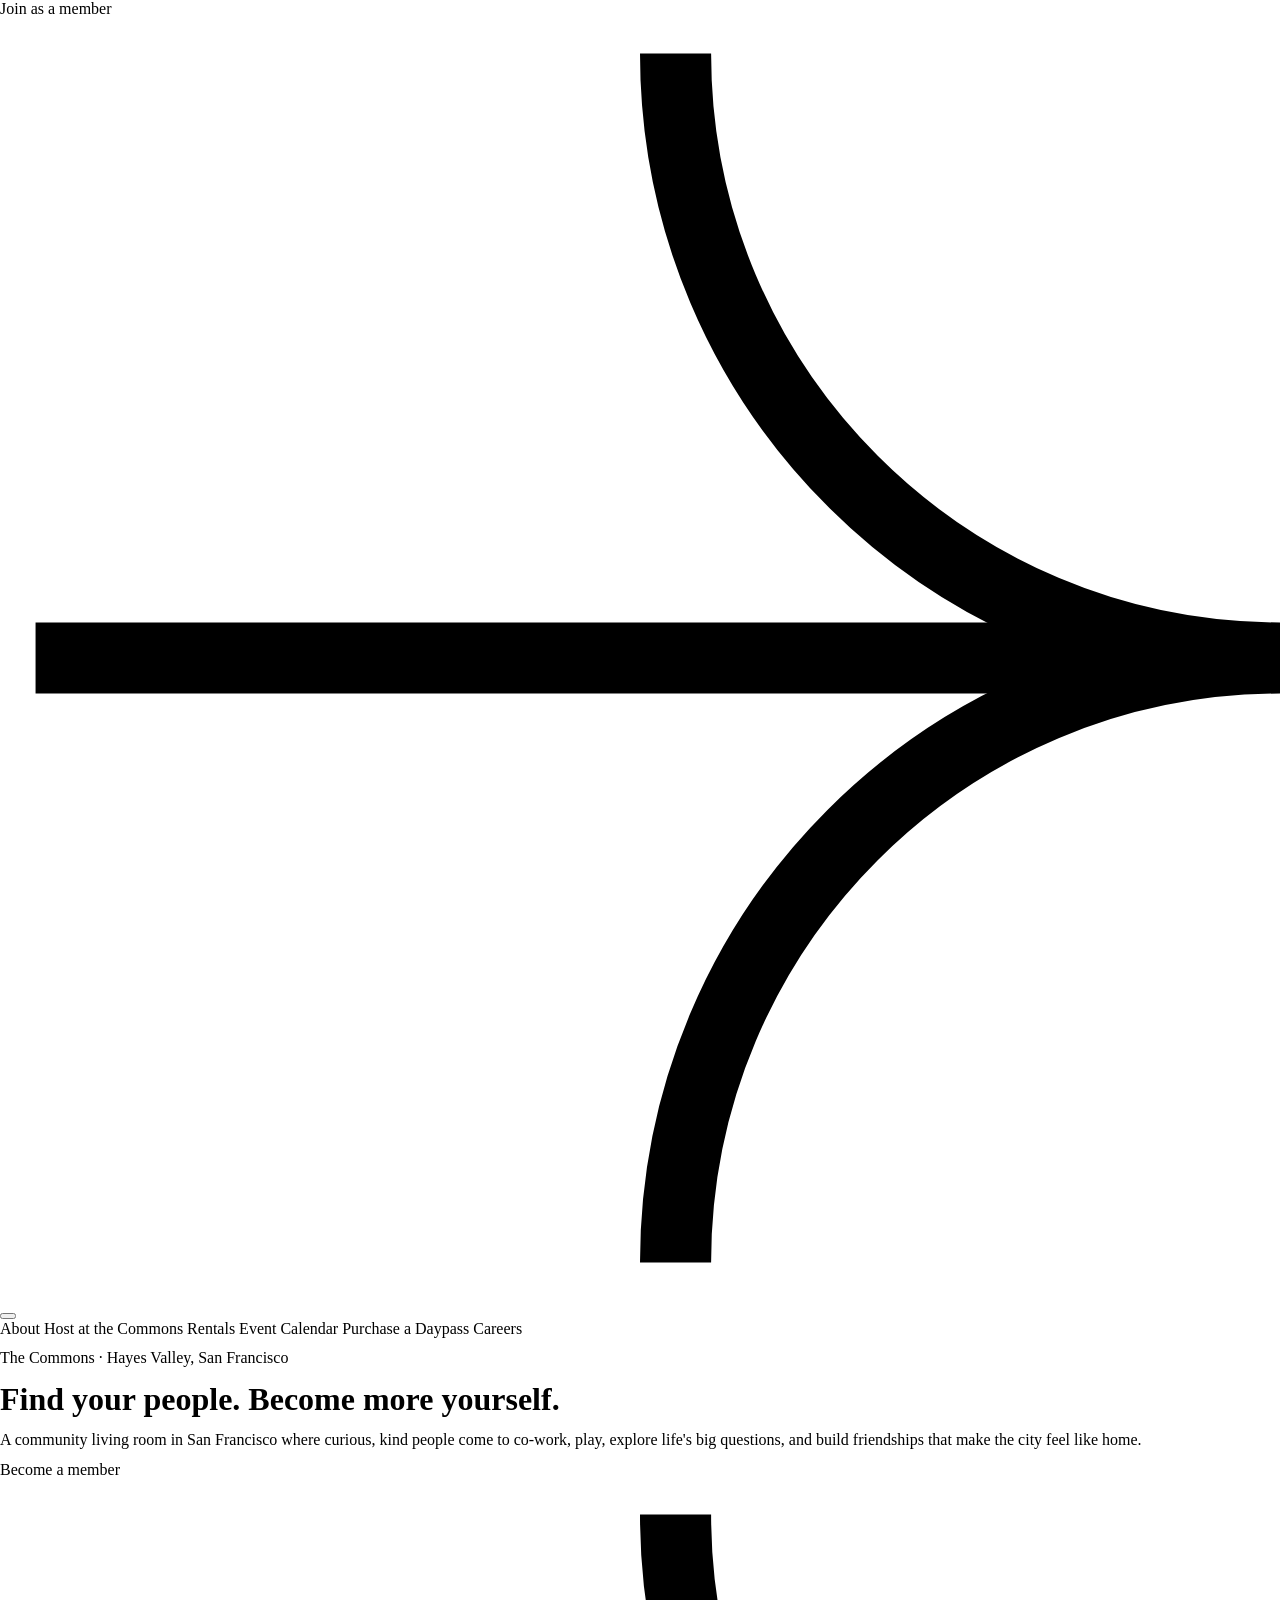
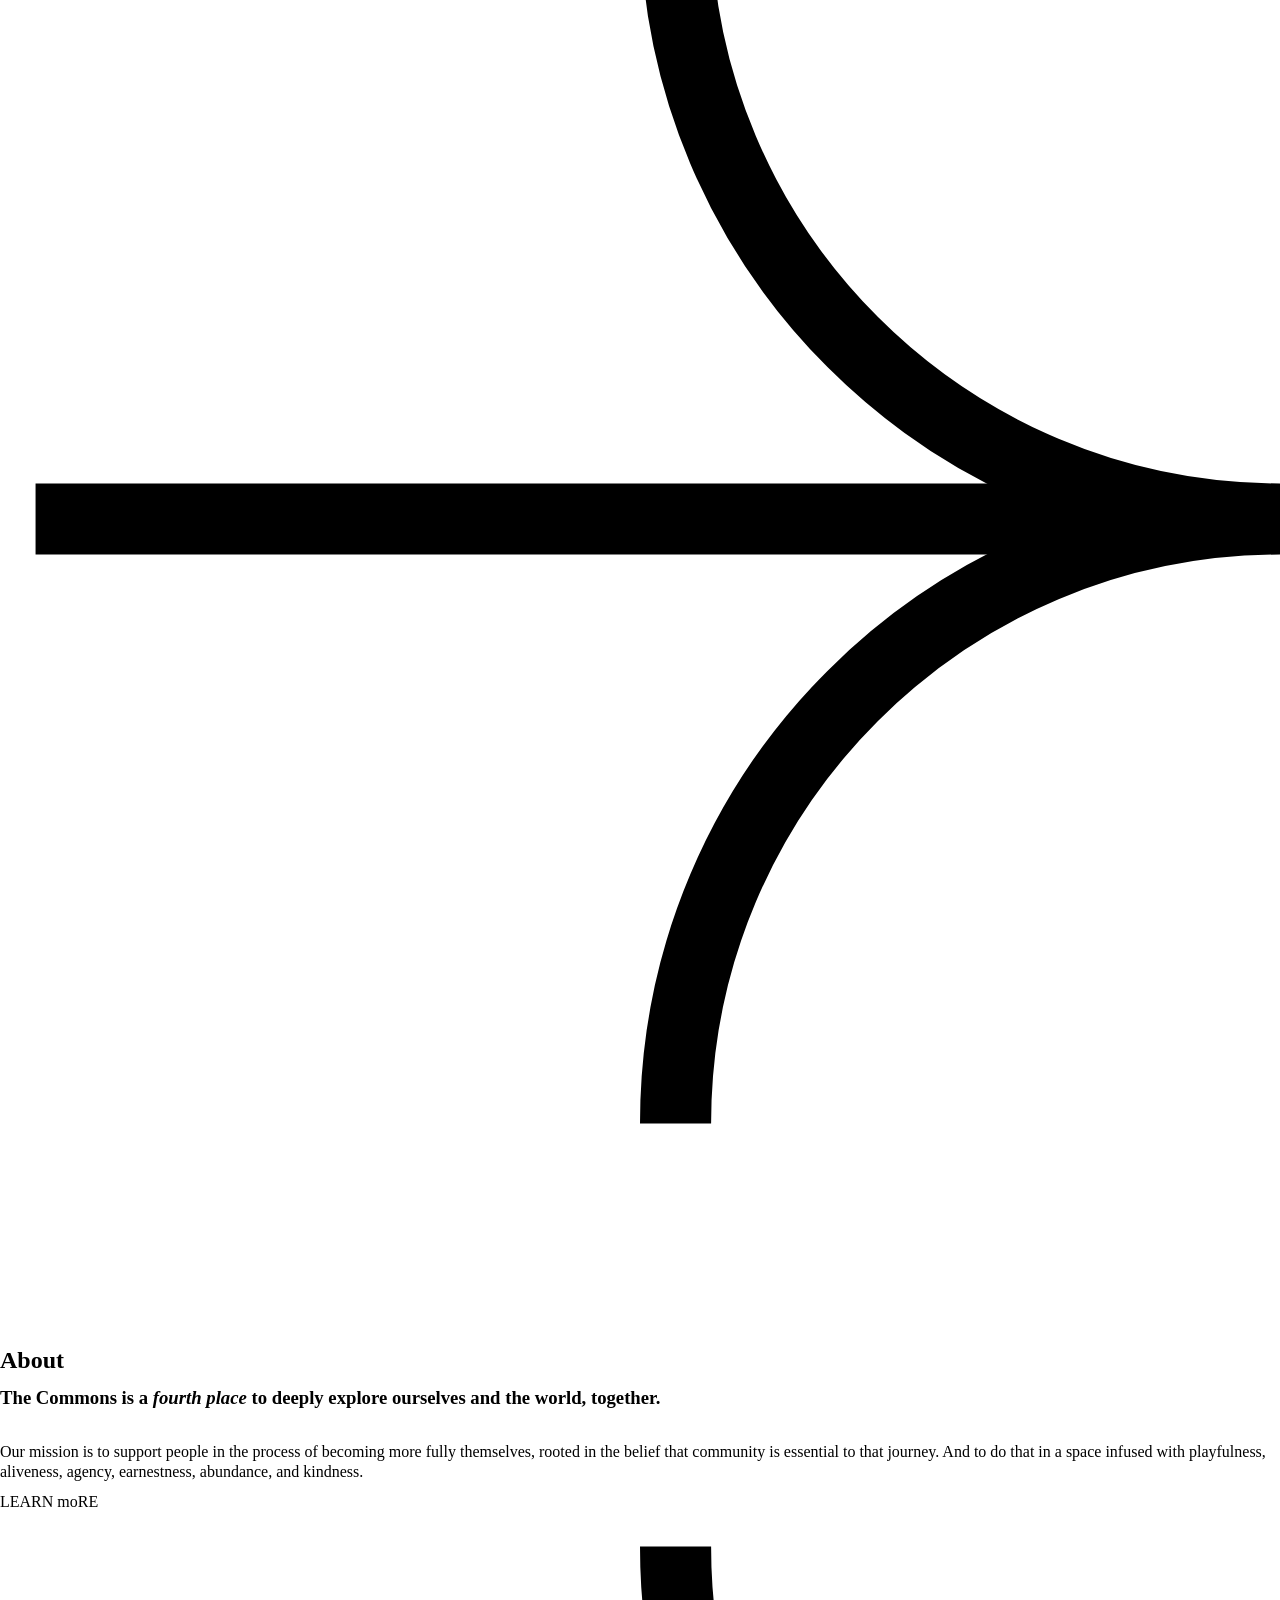
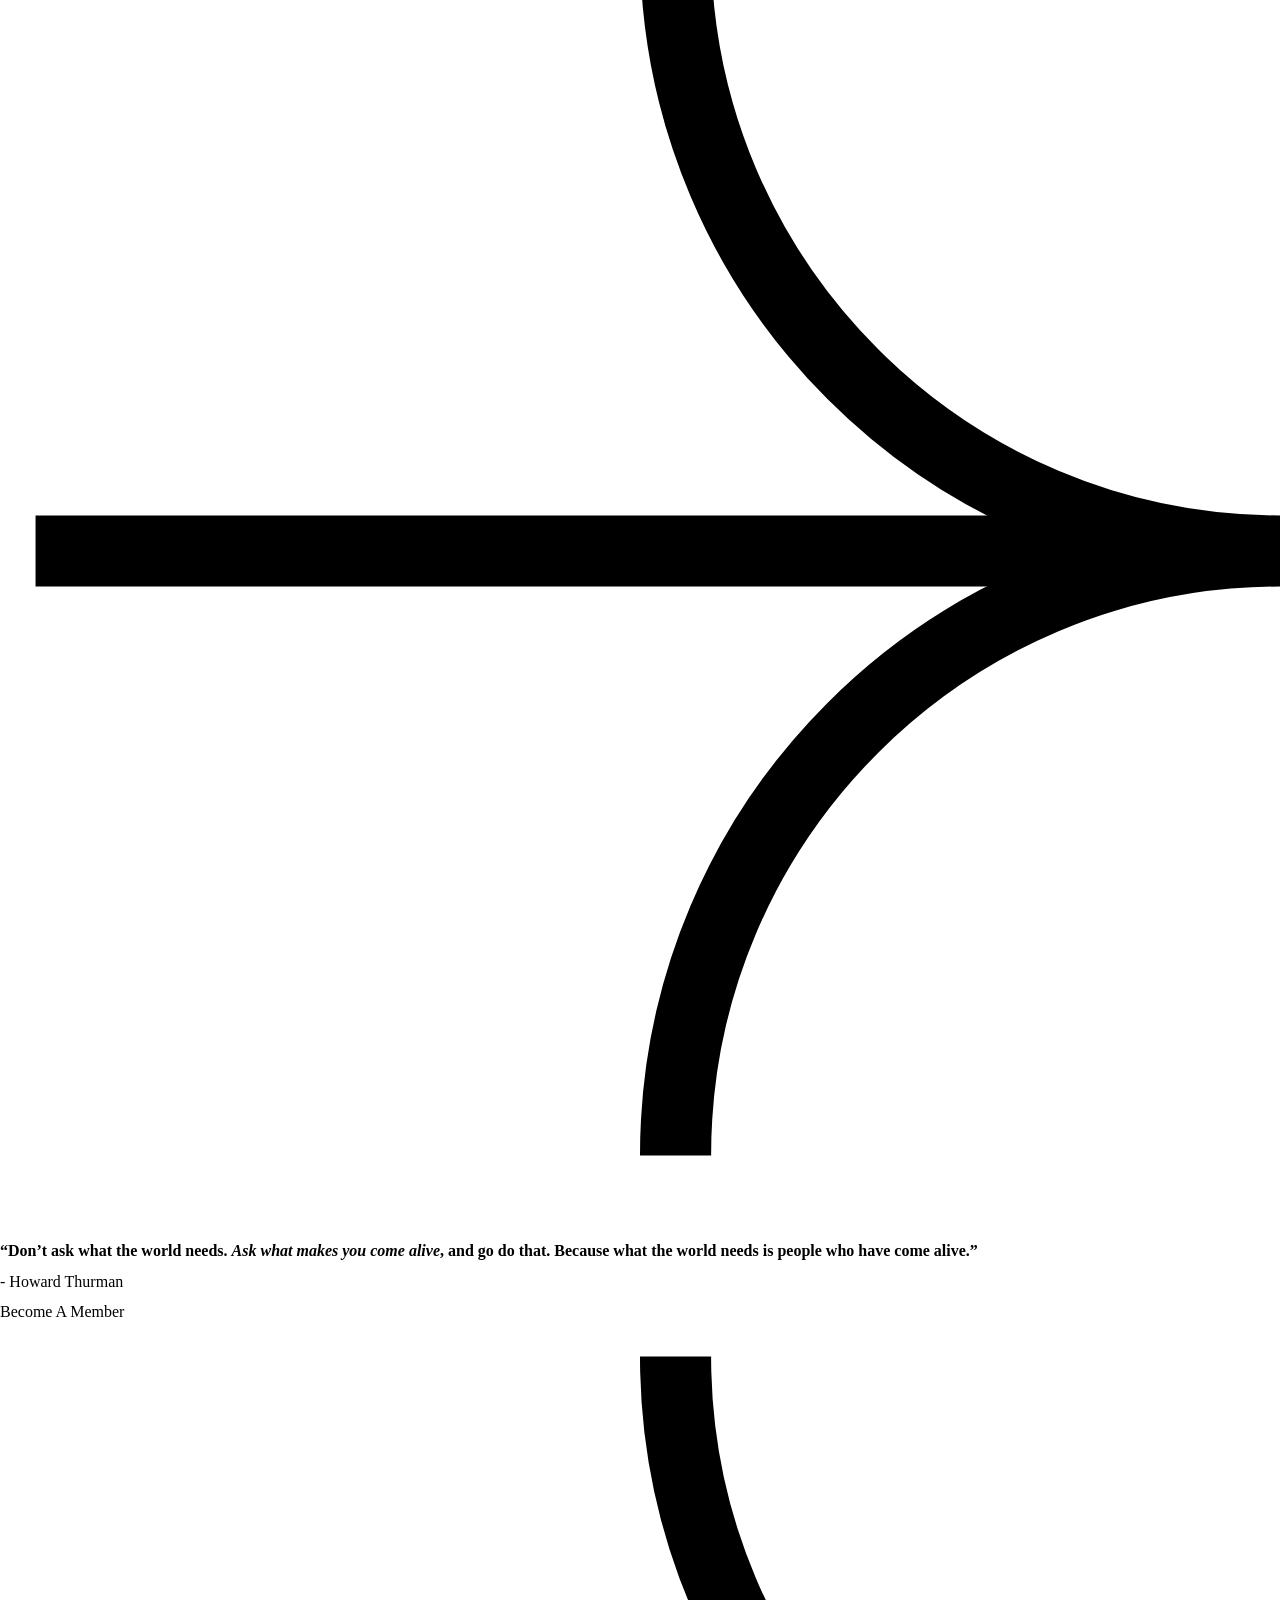
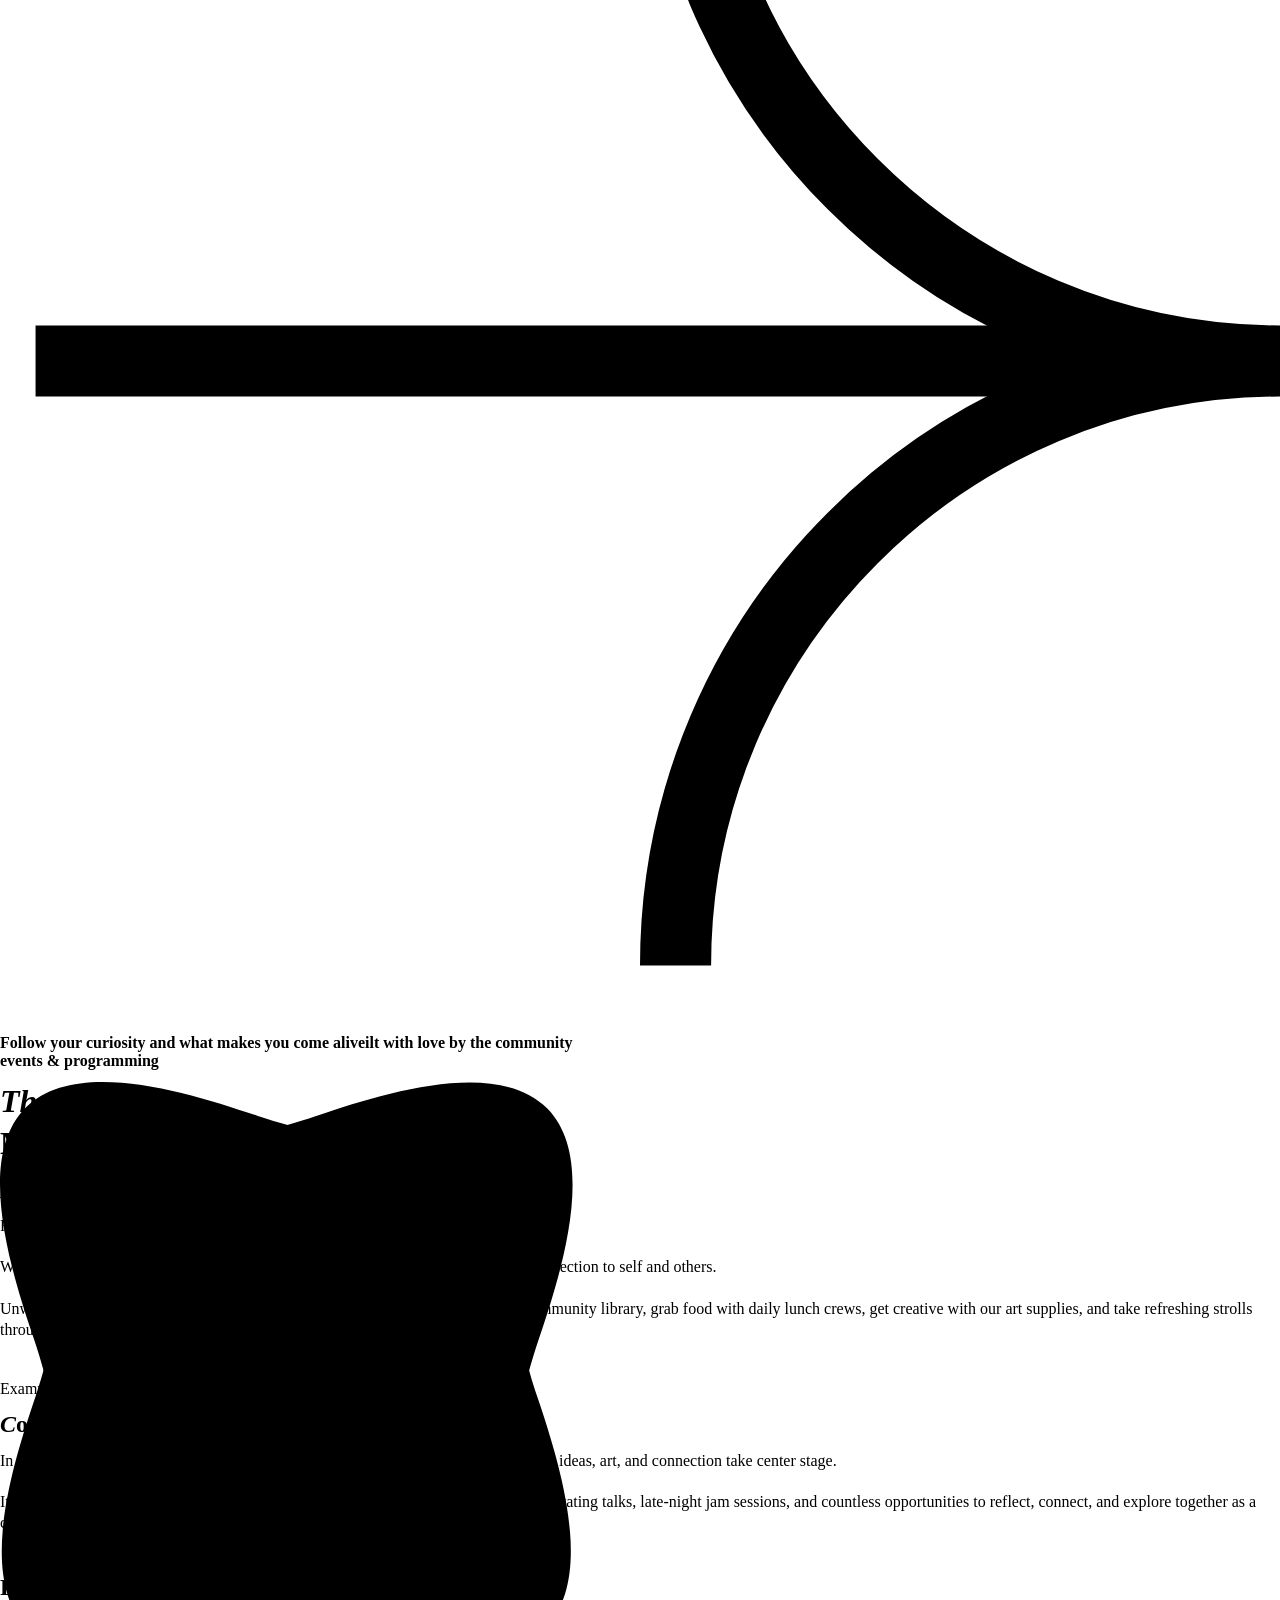
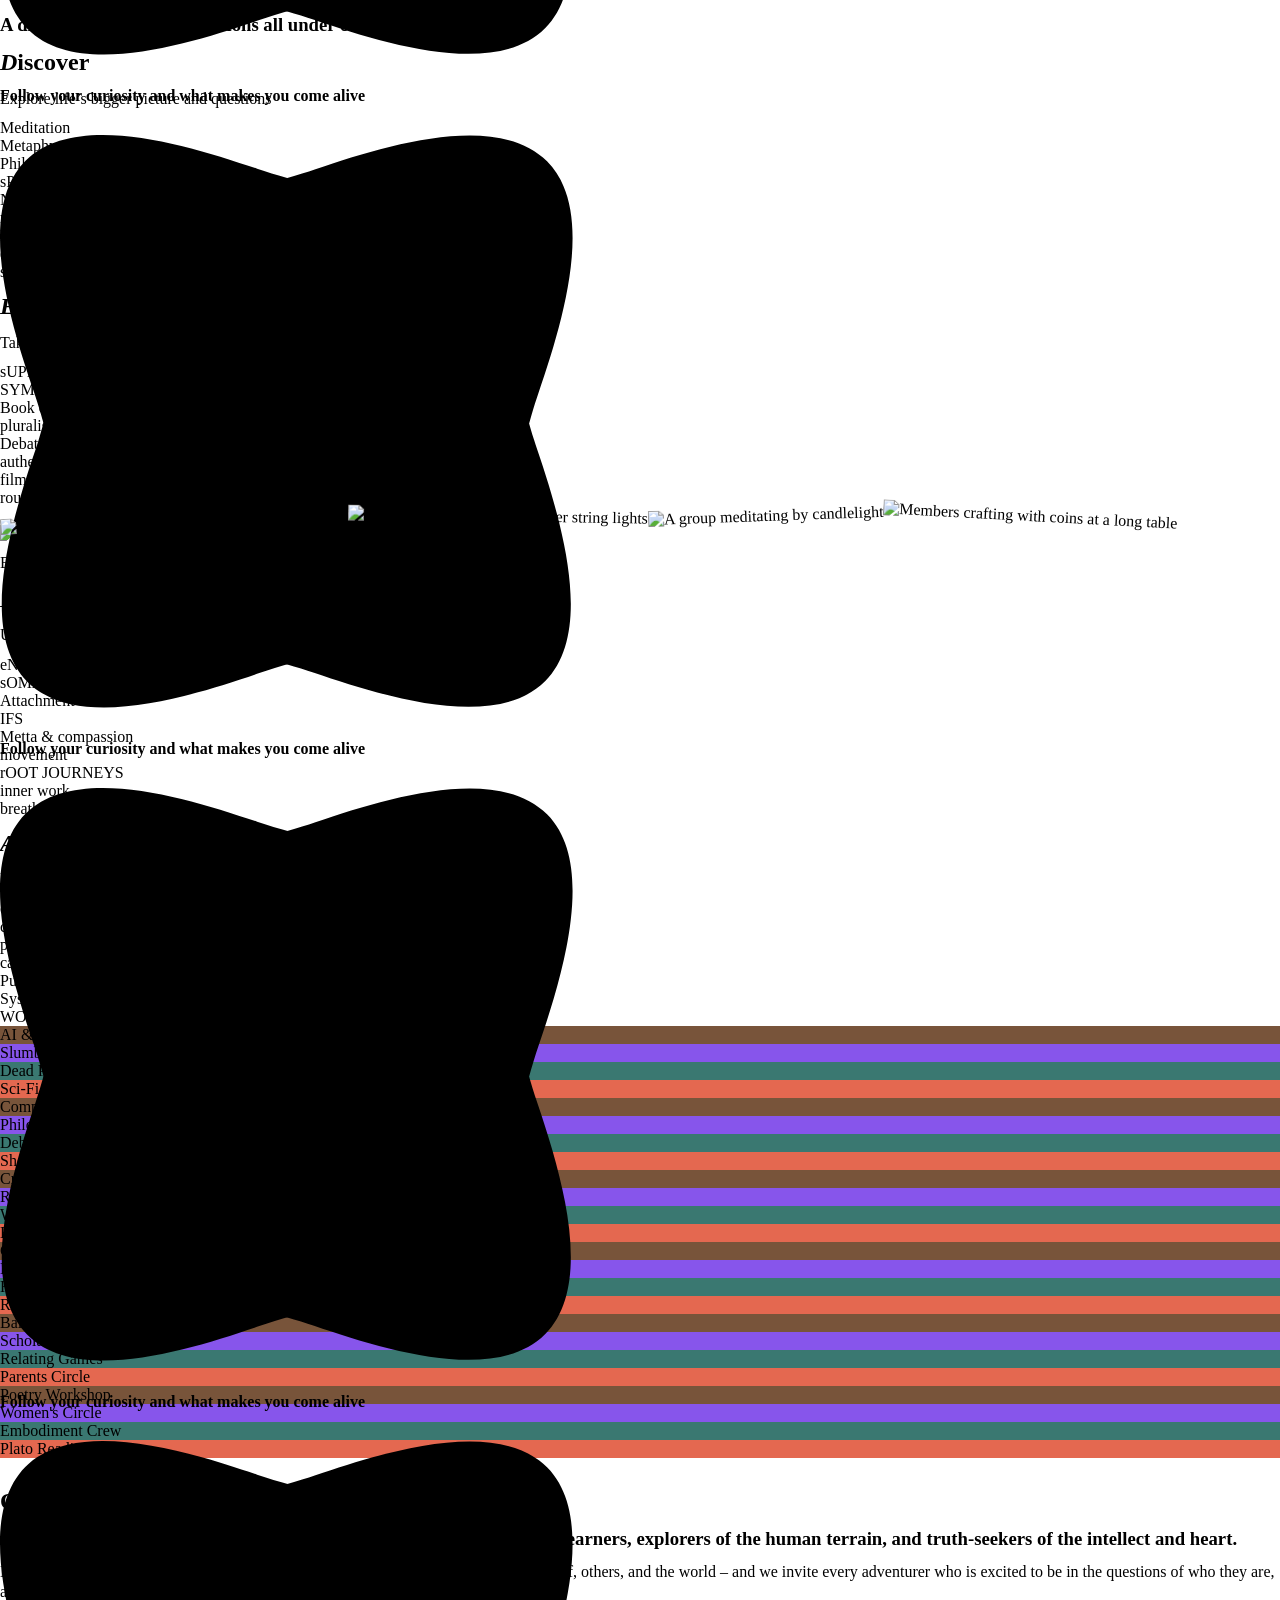
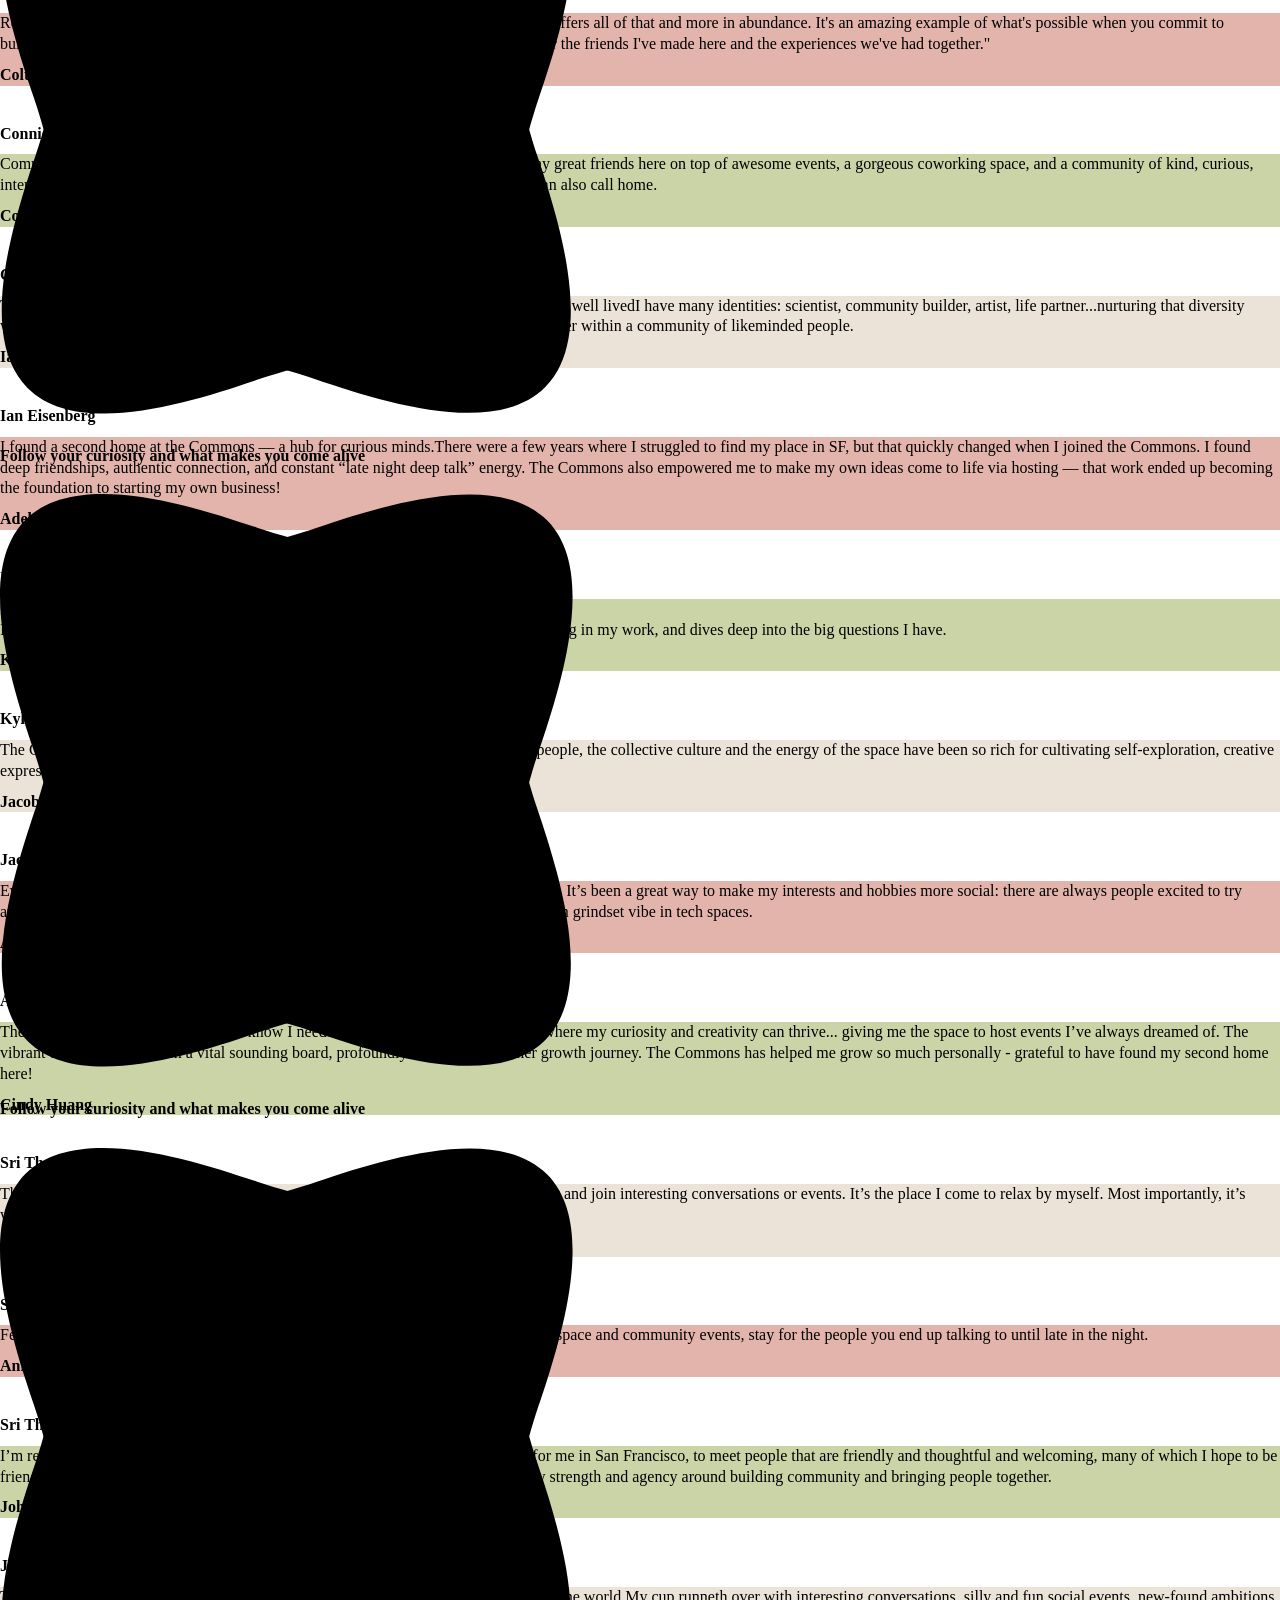
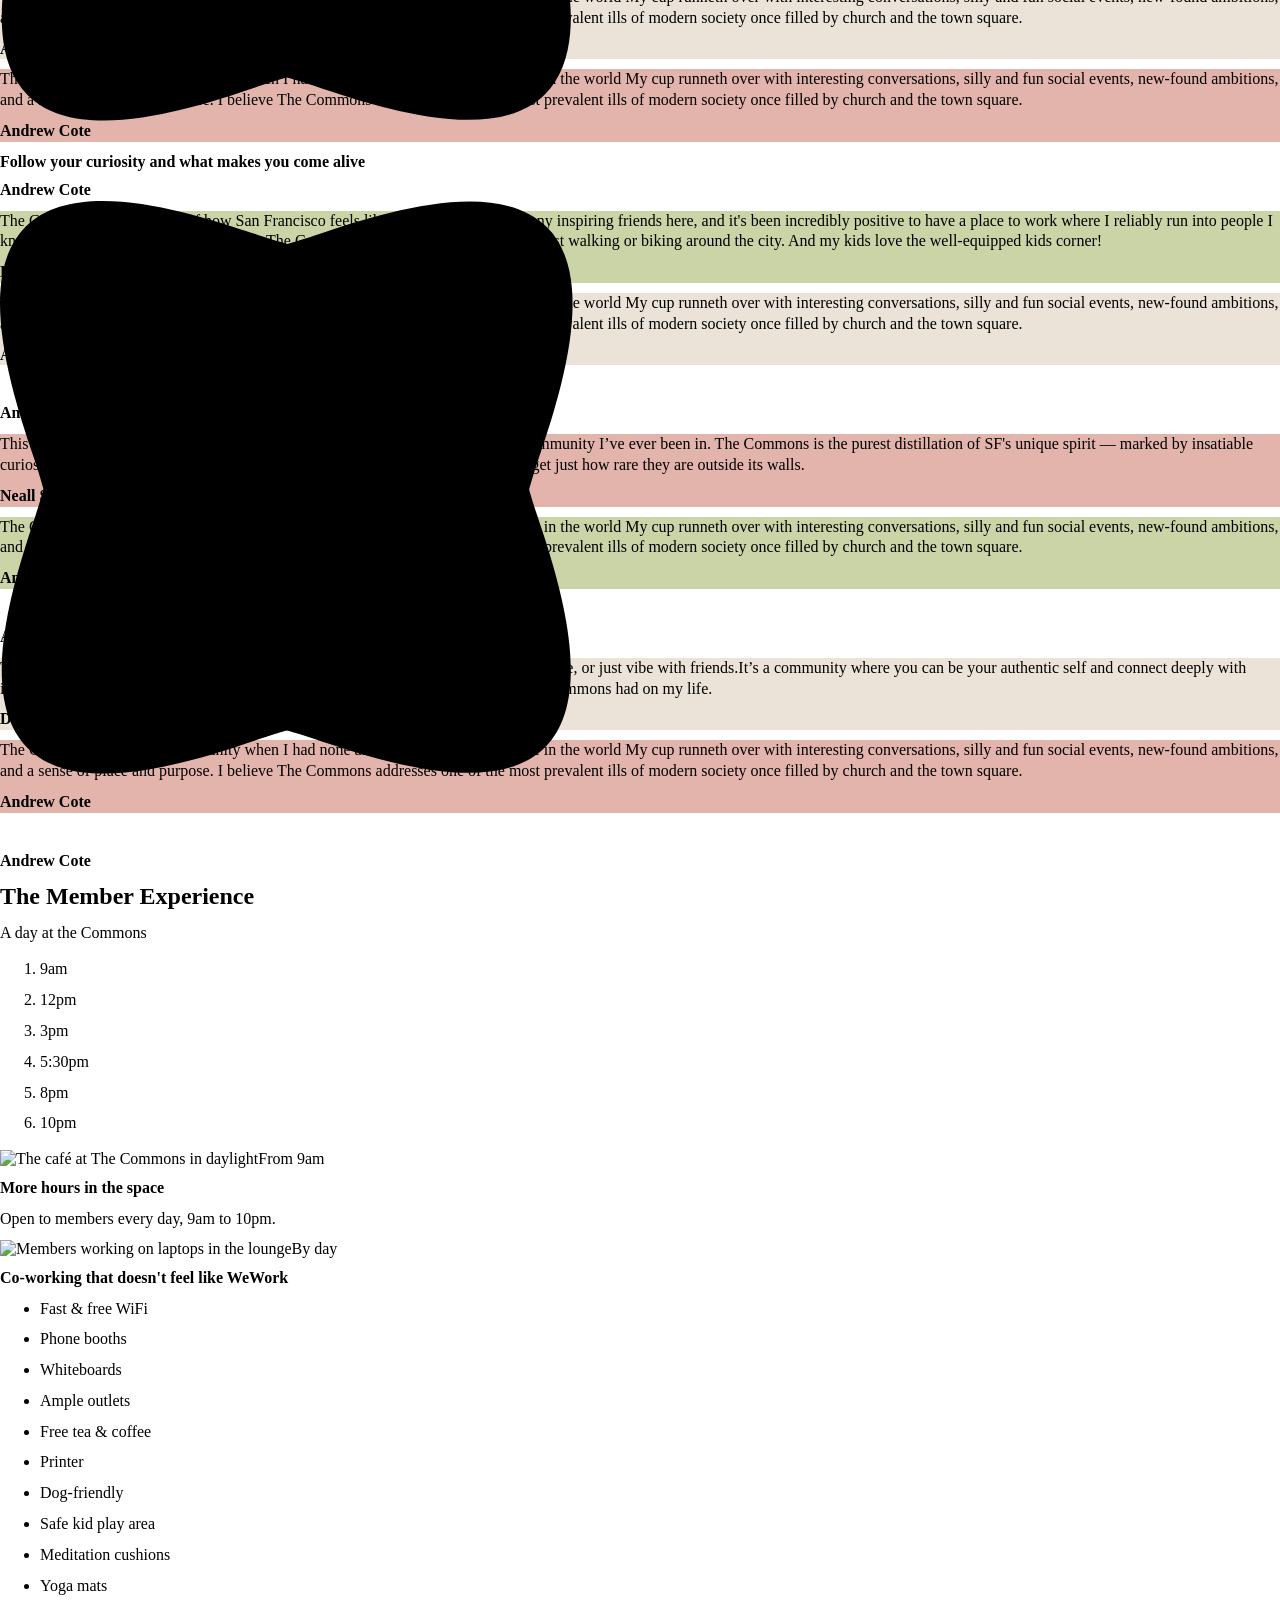
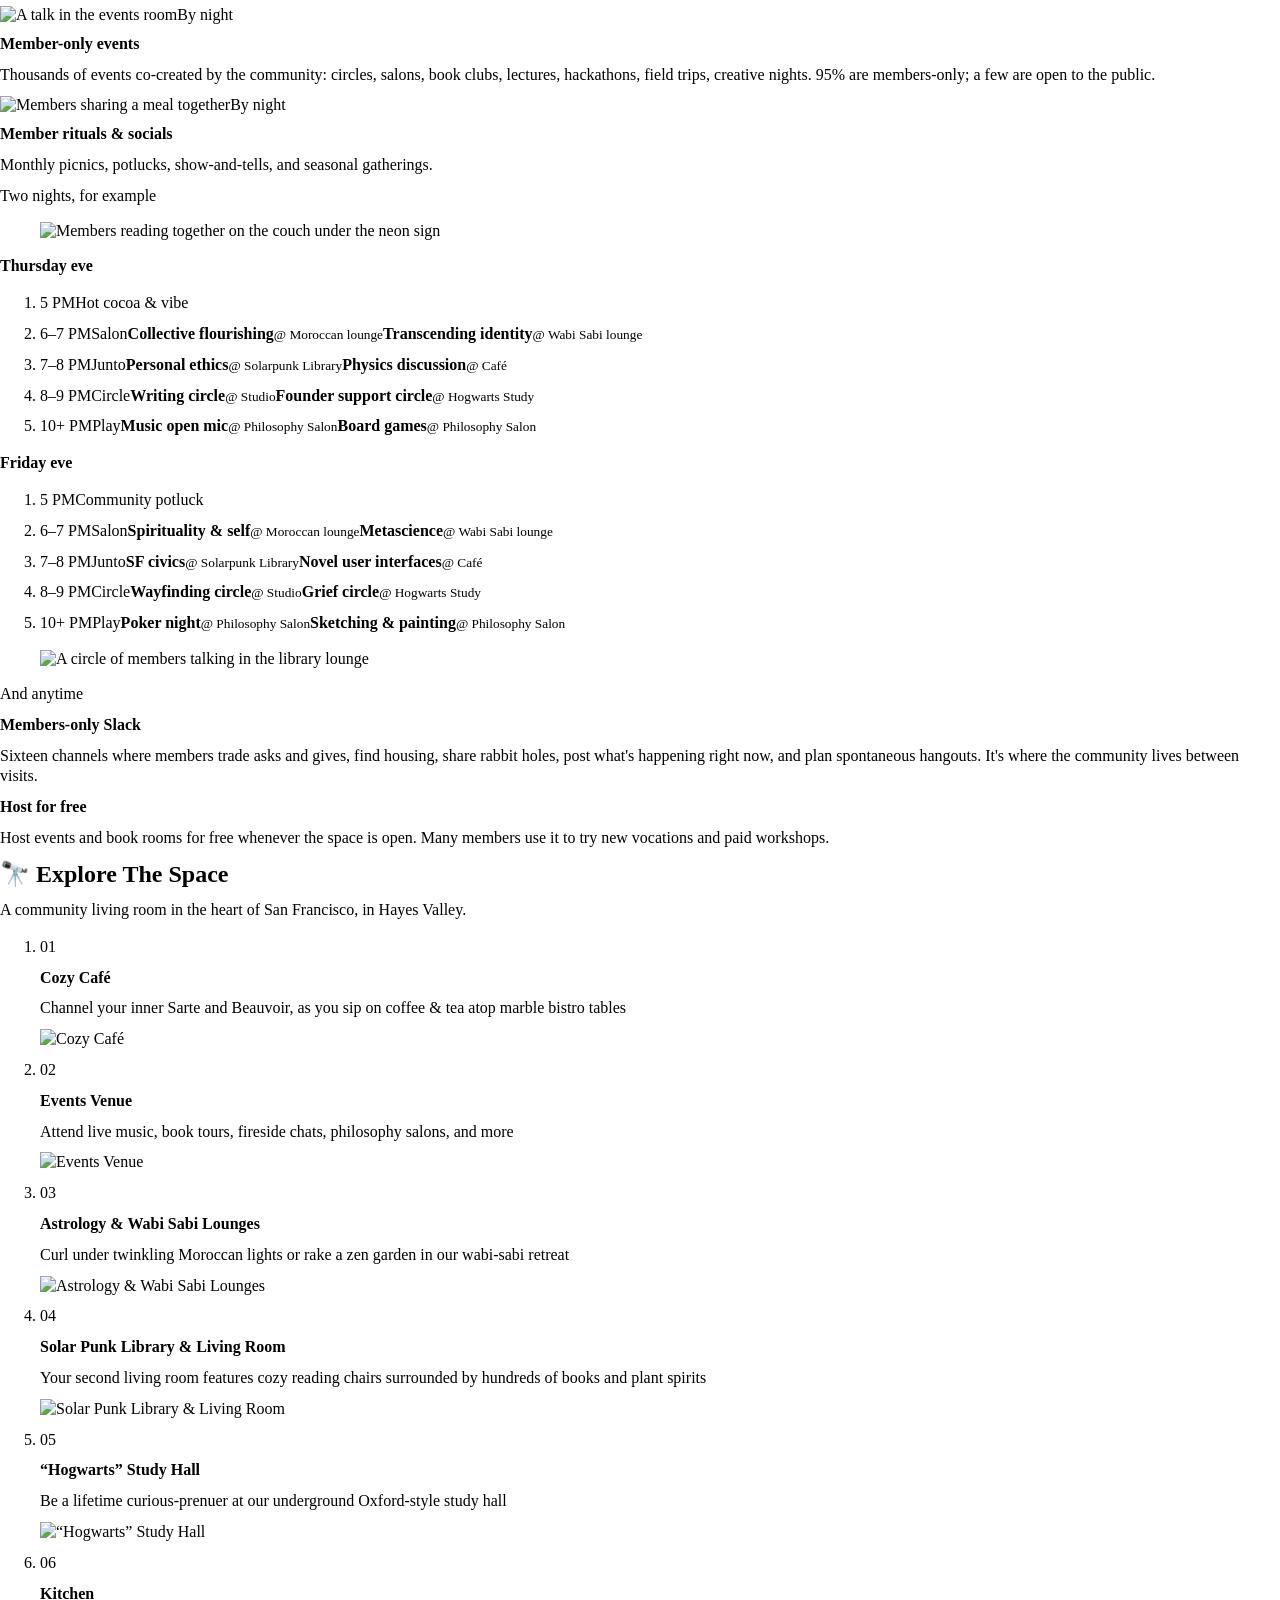
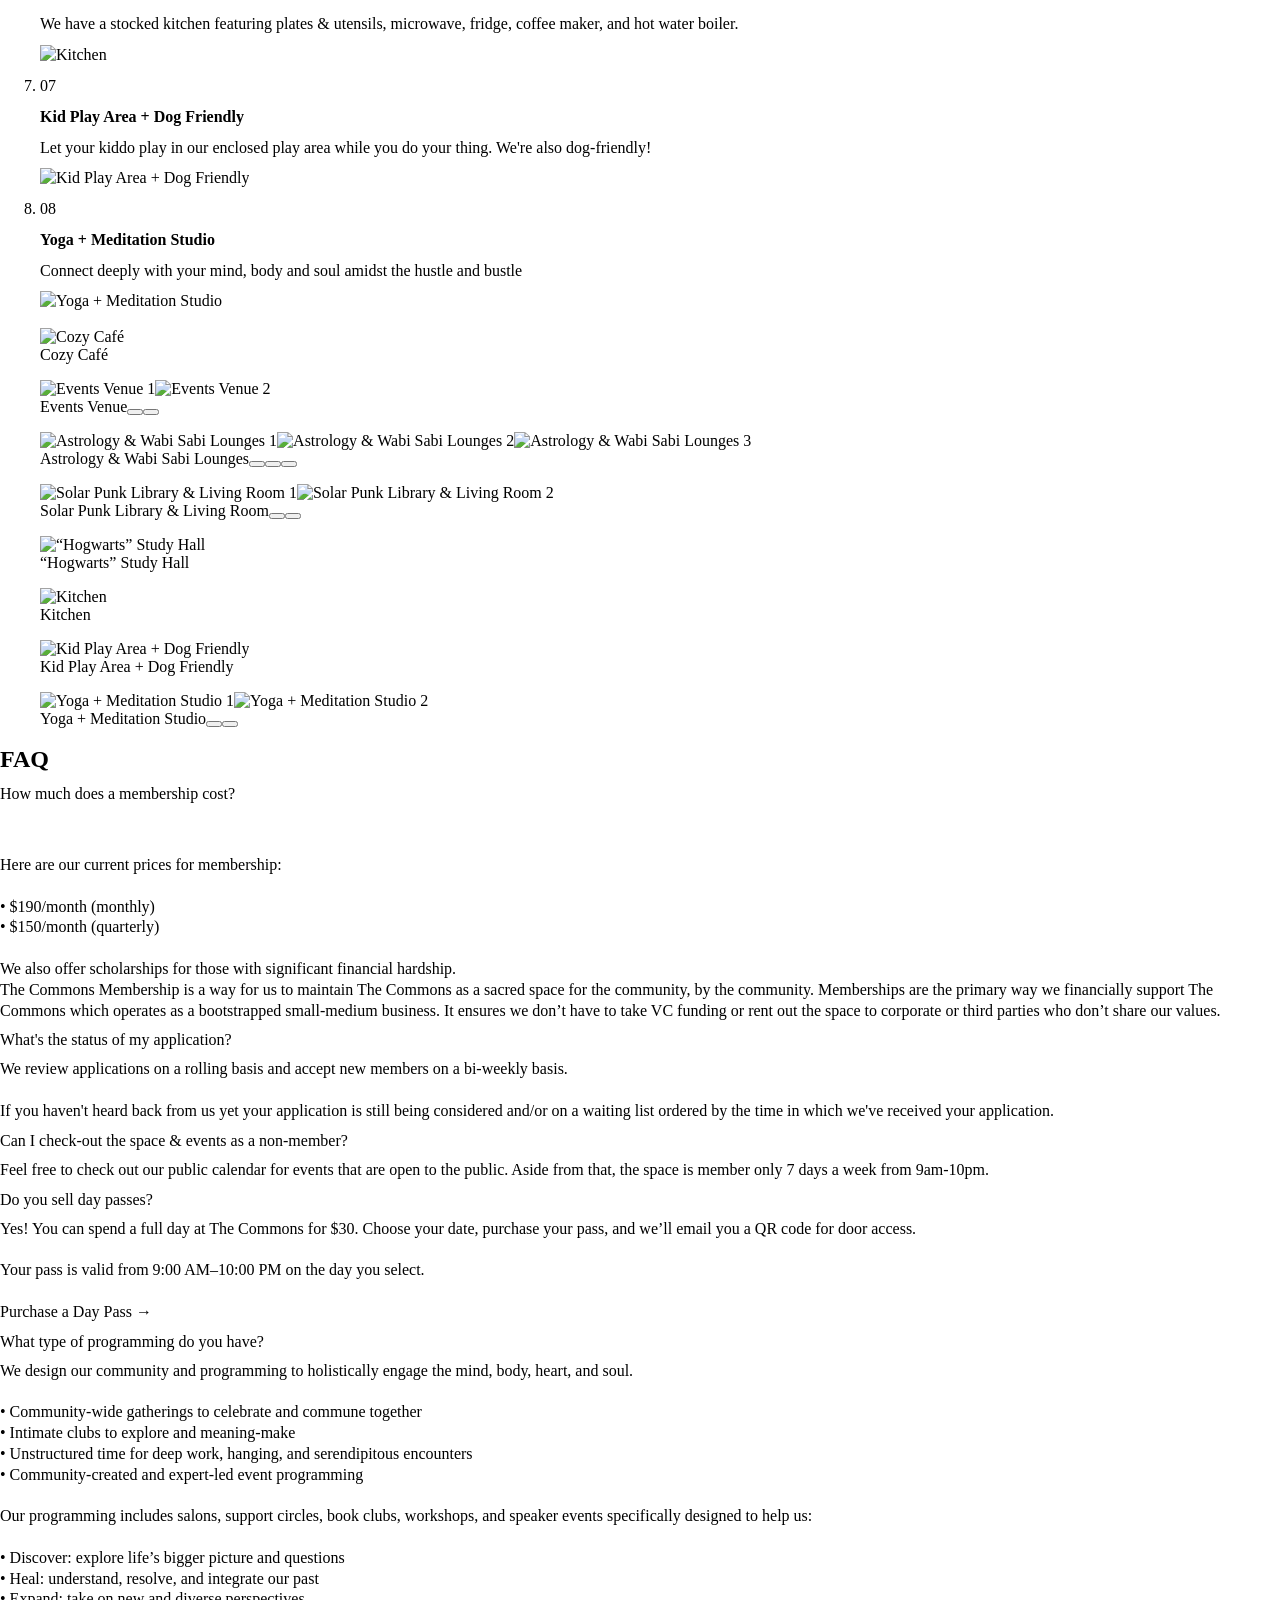
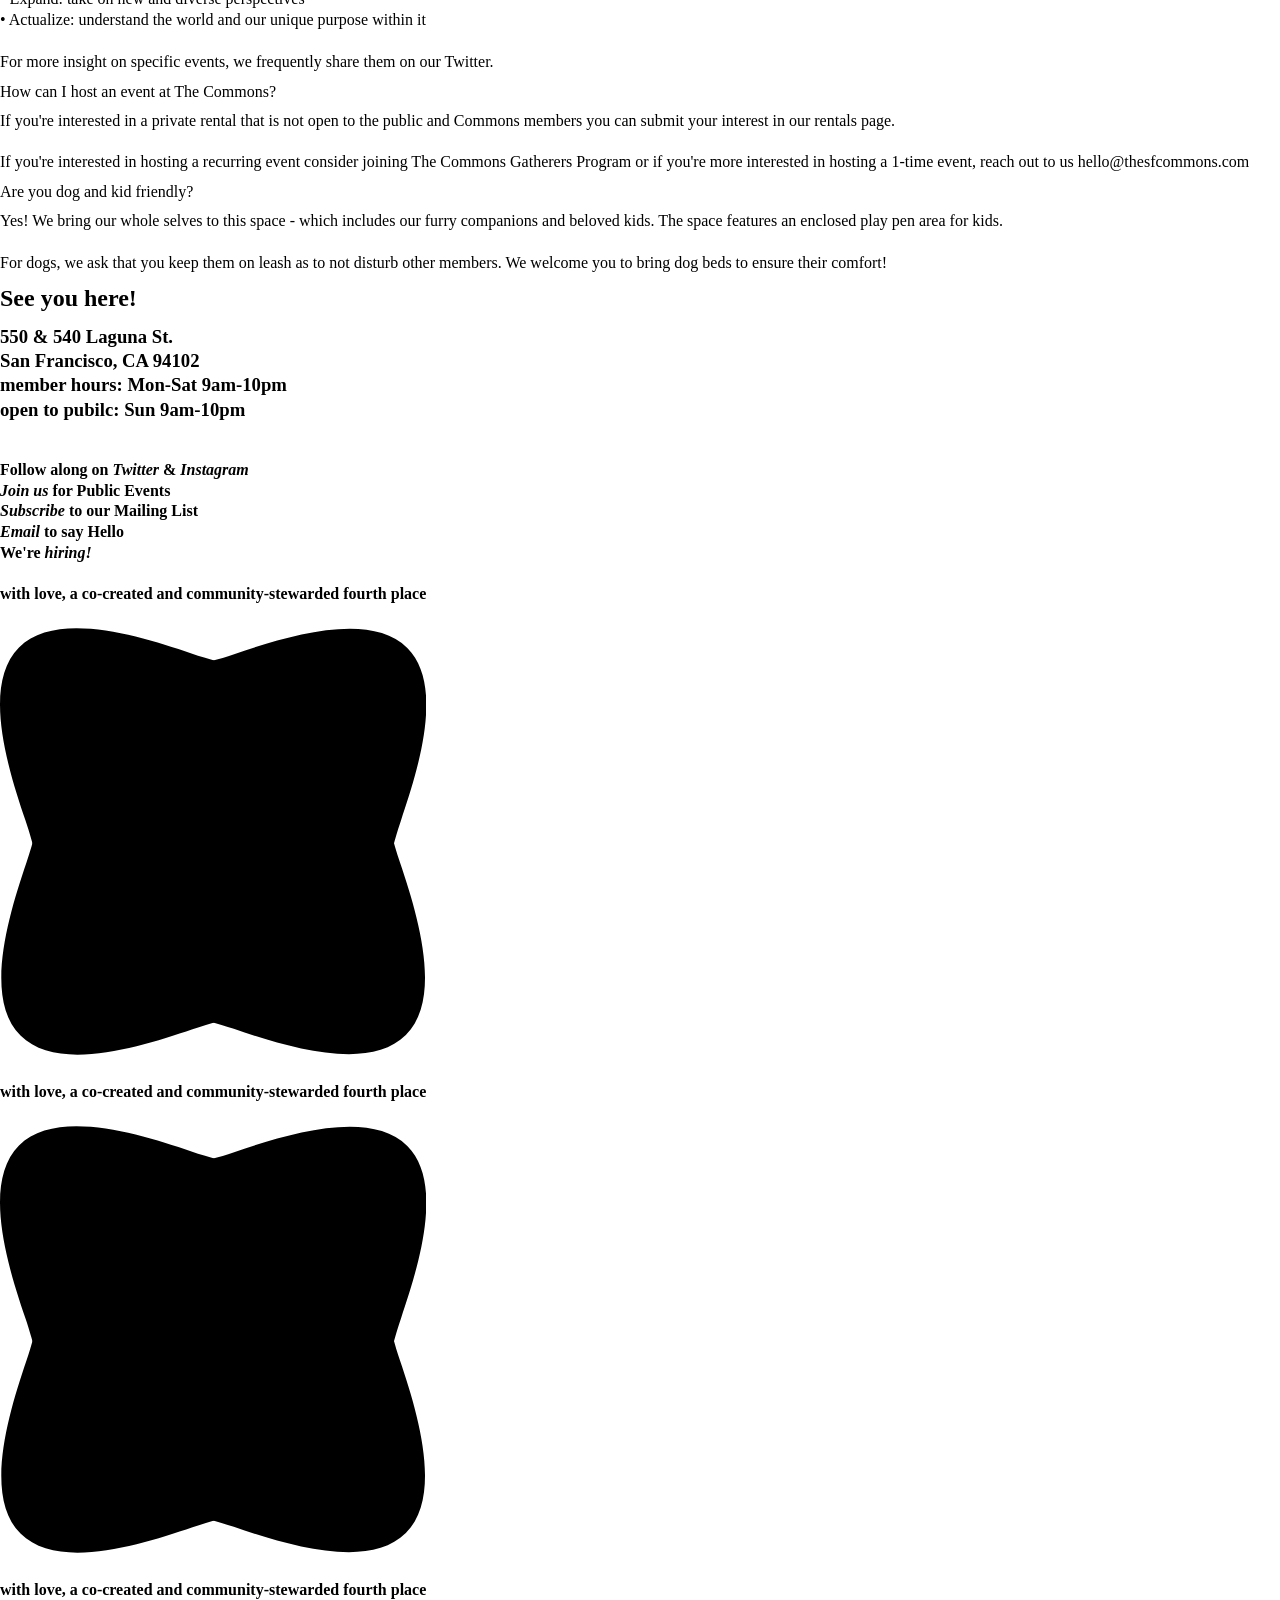
==== commit 653d94e9: "Hero: drop Explore Events; Become a Member set in the header pill's type Co-Authored-By: Claude Fabl" ====
--- a/public/index.html
+++ b/public/index.html
@@ -47,7 +47,7 @@
     <a href="https://the-commons-guests.vercel.app/day-pass" class="sh-link" target="_blank" rel="noopener">Purchase a Daypass</a>
     <a href="https://www.notion.so/thesfcommons/Commons-Career-Page-1dd42c264f9780d89a4bcc7ffa603efd" class="sh-link" target="_blank" rel="noopener">Careers</a>
   </nav>
-</header><div class="page-section l-padding-row"><div class="relative overflow-hidden"><div class="container-footer xl-padding-row container-heading"><div class="s-max-width margin-auto title-wrap"><p class="hero-eyebrow">The Commons &middot; Hayes Valley, San Francisco</p><h1 class="title-common hero-title">Find your people. <span class="span-italict">Become more yourself.</span></h1><p class="hero-lede">A community living room in San Francisco where curious, kind people come to co-work, play, explore life&#x27;s big questions, and build friendships that make the city feel like home.</p><div class="hero-cta"><a href="https://airtable.com/appPi0lWncCq4kS9u/pagqR3bo8yEa7rF5j/form" class="hero-btn hero-btn--primary" target="_blank" rel="noopener">Become a Member</a><a href="/events" class="hero-btn hero-btn--ghost">Explore Events</a></div></div></div><div class="video-container"><div data-poster-url="/assets/62bf713af44e651aa7797a24-669188d34749e25db5fbd8e3_Commons-Reel-1080p-Compressed-poster-00001.jpg" data-video-urls="/assets/62bf713af44e651aa7797a24-669188d34749e25db5fbd8e3_Commons-Reel-1080p-Compressed-transcode.mp4,/assets/62bf713af44e651aa7797a24-669188d34749e25db5fbd8e3_Commons-Reel-1080p-Compressed-transcode.webm" data-autoplay="true" data-loop="true" data-wf-ignore="true" class="about-video w-background-video w-background-video-atom"><video id="05e42979-c49c-6317-db77-7df5d215009a-video" autoplay="" loop="" style="background-image:url(&quot;/assets/62bf713af44e651aa7797a24-669188d34749e25db5fbd8e3_Commons-Reel-1080p-Compressed-poster-00001.jpg&quot;)" muted="" playsinline="" data-wf-ignore="true" data-object-fit="cover"><source src="/assets/62bf713af44e651aa7797a24-669188d34749e25db5fbd8e3_Commons-Reel-1080p-Compressed-transcode.mp4" data-wf-ignore="true"/><source src="/assets/62bf713af44e651aa7797a24-669188d34749e25db5fbd8e3_Commons-Reel-1080p-Compressed-transcode.webm" data-wf-ignore="true"/></video></div></div></div><div class="container"><div class="image-loop-container"><img src="/assets/66595cb4efc3a13b014a3c60_IMG_9687-2-3.avif" loading="lazy" sizes="(max-width: 1542px) 100vw, 1542px" srcset="/assets/66595cb4efc3a13b014a3c60_IMG_9687-2-3-p-500.avif 500w, /assets/66595cb4efc3a13b014a3c60_IMG_9687-2-3-p-800.avif 800w, /assets/66595cb4efc3a13b014a3c60_IMG_9687-2-3-p-1080.avif 1080w, /assets/66595cb4efc3a13b014a3c60_IMG_9687-2-3.avif 1542w" alt="" class="image-loop"/><img src="/assets/6691a39fdff685a8163b3330_FE186D08-2C74-4572-AB1E-5C847247582B-495-000000A479357F56.avif" loading="lazy" sizes="(max-width: 1776px) 100vw, 1776px" srcset="/assets/6691a39fdff685a8163b3330_FE186D08-2C74-4572-AB1E-5C847247582B-495-000000A479357F56-p-500.avif 500w, /assets/6691a39fdff685a8163b3330_FE186D08-2C74-4572-AB1E-5C847247582B-495-000000A479357F56-p-800.avif 800w, /assets/6691a39fdff685a8163b3330_FE186D08-2C74-4572-AB1E-5C847247582B-495-000000A479357F56-p-1080.avif 1080w, /assets/6691a39fdff685a8163b3330_FE186D08-2C74-4572-AB1E-5C847247582B-495-000000A479357F56-p-1600.avif 1600w, /assets/6691a39fdff685a8163b3330_FE186D08-2C74-4572-AB1E-5C847247582B-495-000000A479357F56.avif 1776w" alt="" class="image-loop image-loop-high"/><img src="/assets/6691a372ac15223bb2c205bf_03A30FF3-A474-4AF3-A135-4D967E22AF70-53320-00000D8323D8F9BB.avif" loading="lazy" sizes="(max-width: 1776px) 100vw, 1776px" srcset="/assets/6691a372ac15223bb2c205bf_03A30FF3-A474-4AF3-A135-4D967E22AF70-53320-00000D8323D8F9BB-p-500.avif 500w, /assets/6691a372ac15223bb2c205bf_03A30FF3-A474-4AF3-A135-4D967E22AF70-53320-00000D8323D8F9BB-p-800.avif 800w, /assets/6691a372ac15223bb2c205bf_03A30FF3-A474-4AF3-A135-4D967E22AF70-53320-00000D8323D8F9BB-p-1080.avif 1080w, /assets/6691a372ac15223bb2c205bf_03A30FF3-A474-4AF3-A135-4D967E22AF70-53320-00000D8323D8F9BB-p-1600.avif 1600w, /assets/6691a372ac15223bb2c205bf_03A30FF3-A474-4AF3-A135-4D967E22AF70-53320-00000D8323D8F9BB.avif 1776w" alt="" class="image-loop"/><img src="/assets/638a97d010a6ce9816414313_image-587-1-.png" loading="lazy" sizes="(max-width: 991px) 100vw, 991px" srcset="/assets/638a97d010a6ce9816414313_image-587-1--p-500.png 500w, /assets/638a97d010a6ce9816414313_image-587-1--p-800.png 800w, /assets/638a97d010a6ce9816414313_image-587-1-.png 991w" alt="" class="image-loop image-loop-low"/><img src="/assets/6691a45e5b823acd8f5efc7a_Screenshot-2024-07-12-at-2.46.53-PM.avif" loading="lazy" sizes="(max-width: 1808px) 100vw, 1808px" srcset="/assets/6691a45e5b823acd8f5efc7a_Screenshot-2024-07-12-at-2.46.53-PM-p-500.avif 500w, /assets/6691a45e5b823acd8f5efc7a_Screenshot-2024-07-12-at-2.46.53-PM-p-800.avif 800w, /assets/6691a45e5b823acd8f5efc7a_Screenshot-2024-07-12-at-2.46.53-PM-p-1080.avif 1080w, /assets/6691a45e5b823acd8f5efc7a_Screenshot-2024-07-12-at-2.46.53-PM-p-1600.avif 1600w, /assets/6691a45e5b823acd8f5efc7a_Screenshot-2024-07-12-at-2.46.53-PM.avif 1808w" alt="" class="image-loop"/><img src="/assets/6691a4efb14323fca441625b_Screenshot-2024-07-12-at-2.49.27-PM.avif" loading="lazy" sizes="(max-width: 1518px) 100vw, 1518px" srcset="/assets/6691a4efb14323fca441625b_Screenshot-2024-07-12-at-2.49.27-PM-p-500.avif 500w, /assets/6691a4efb14323fca441625b_Screenshot-2024-07-12-at-2.49.27-PM-p-800.avif 800w, /assets/6691a4efb14323fca441625b_Screenshot-2024-07-12-at-2.49.27-PM-p-1080.avif 1080w, /assets/6691a4efb14323fca441625b_Screenshot-2024-07-12-at-2.49.27-PM.avif 1518w" alt="" class="image-loop image-loop-high"/><img src="/assets/66595cb4efc3a13b014a3c60_IMG_9687-2-3.avif" loading="lazy" sizes="(max-width: 1542px) 100vw, 1542px" srcset="/assets/66595cb4efc3a13b014a3c60_IMG_9687-2-3-p-500.avif 500w, /assets/66595cb4efc3a13b014a3c60_IMG_9687-2-3-p-800.avif 800w, /assets/66595cb4efc3a13b014a3c60_IMG_9687-2-3-p-1080.avif 1080w, /assets/66595cb4efc3a13b014a3c60_IMG_9687-2-3.avif 1542w" alt="" class="image-loop"/><img src="/assets/6691a39fdff685a8163b3330_FE186D08-2C74-4572-AB1E-5C847247582B-495-000000A479357F56.avif" loading="lazy" sizes="(max-width: 1776px) 100vw, 1776px" srcset="/assets/6691a39fdff685a8163b3330_FE186D08-2C74-4572-AB1E-5C847247582B-495-000000A479357F56-p-500.avif 500w, /assets/6691a39fdff685a8163b3330_FE186D08-2C74-4572-AB1E-5C847247582B-495-000000A479357F56-p-800.avif 800w, /assets/6691a39fdff685a8163b3330_FE186D08-2C74-4572-AB1E-5C847247582B-495-000000A479357F56-p-1080.avif 1080w, /assets/6691a39fdff685a8163b3330_FE186D08-2C74-4572-AB1E-5C847247582B-495-000000A479357F56-p-1600.avif 1600w, /assets/6691a39fdff685a8163b3330_FE186D08-2C74-4572-AB1E-5C847247582B-495-000000A479357F56.avif 1776w" alt="" class="image-loop image-loop-high"/></div></div><div class="flex-about-thespace"><div id="w-node-_2a172d98-e480-c6fe-0f23-c0e45370a67b-b9cb178d" class="warp-about-the-space"><div data-w-id="7e1fa32d-0bb8-ca37-17c5-30c5c616100e" data-is-ix2-target="1" class="lottie-small-top-title" data-animation-type="lottie" data-src="/assets/62c7cb8bd6653ed3748de8e3_409974601-ic-02.json" data-loop="0" data-direction="1" data-autoplay="0" data-renderer="svg" data-default-duration="5.041666666666667" data-duration="0" data-loading="eager"></div><h2 class="heading">About </h2><div><div class="subtitle-thespace"><h3 class="ogg">The Commons is a <a href="/about"><em>fourth place</em></a> to deeply explore ourselves and the world, together. <br/></h3><p class="paragraph"><br/>Our mission is to support people in the process of becoming more fully themselves, rooted in the belief that community is essential to that journey. And to do that in a space infused with playfulness, aliveness, agency, earnestness, abundance, and kindness. </p><div class="wrap-button wrap-left"><a href="/about" class="button w-inline-block"><div>LEARN<span class="span-ogg"> moRE</span></div><div class="icon-arrow w-embed"><svg  viewBox="0 0 18 18" fill="none" xmlns="http://www.w3.org/2000/svg">
+</header><div class="page-section l-padding-row"><div class="relative overflow-hidden"><div class="container-footer xl-padding-row container-heading"><div class="s-max-width margin-auto title-wrap"><p class="hero-eyebrow">The Commons &middot; Hayes Valley, San Francisco</p><h1 class="title-common hero-title">Find your people. <span class="span-italict">Become more yourself.</span></h1><p class="hero-lede">A community living room in San Francisco where curious, kind people come to co-work, play, explore life&#x27;s big questions, and build friendships that make the city feel like home.</p><div class="hero-cta"><a href="https://airtable.com/appPi0lWncCq4kS9u/pagqR3bo8yEa7rF5j/form" class="hero-btn hero-btn--primary" target="_blank" rel="noopener"><span>Become a <span class="span-ogg">member</span></span><span class="icon-arrow"><svg viewBox="0 0 18 18" fill="none" xmlns="http://www.w3.org/2000/svg"><line x1="0.5" y1="9" x2="15.5" y2="9" stroke="currentcolor"/><path d="M9.5 0.5C9.5 5.19442 13.3056 9 18 9C13.3056 9 9.5 12.8056 9.5 17.5" stroke="currentcolor"/></svg></span></a></div></div></div><div class="video-container"><div data-poster-url="/assets/62bf713af44e651aa7797a24-669188d34749e25db5fbd8e3_Commons-Reel-1080p-Compressed-poster-00001.jpg" data-video-urls="/assets/62bf713af44e651aa7797a24-669188d34749e25db5fbd8e3_Commons-Reel-1080p-Compressed-transcode.mp4,/assets/62bf713af44e651aa7797a24-669188d34749e25db5fbd8e3_Commons-Reel-1080p-Compressed-transcode.webm" data-autoplay="true" data-loop="true" data-wf-ignore="true" class="about-video w-background-video w-background-video-atom"><video id="05e42979-c49c-6317-db77-7df5d215009a-video" autoplay="" loop="" style="background-image:url(&quot;/assets/62bf713af44e651aa7797a24-669188d34749e25db5fbd8e3_Commons-Reel-1080p-Compressed-poster-00001.jpg&quot;)" muted="" playsinline="" data-wf-ignore="true" data-object-fit="cover"><source src="/assets/62bf713af44e651aa7797a24-669188d34749e25db5fbd8e3_Commons-Reel-1080p-Compressed-transcode.mp4" data-wf-ignore="true"/><source src="/assets/62bf713af44e651aa7797a24-669188d34749e25db5fbd8e3_Commons-Reel-1080p-Compressed-transcode.webm" data-wf-ignore="true"/></video></div></div></div><div class="container"><div class="image-loop-container"><img src="/assets/66595cb4efc3a13b014a3c60_IMG_9687-2-3.avif" loading="lazy" sizes="(max-width: 1542px) 100vw, 1542px" srcset="/assets/66595cb4efc3a13b014a3c60_IMG_9687-2-3-p-500.avif 500w, /assets/66595cb4efc3a13b014a3c60_IMG_9687-2-3-p-800.avif 800w, /assets/66595cb4efc3a13b014a3c60_IMG_9687-2-3-p-1080.avif 1080w, /assets/66595cb4efc3a13b014a3c60_IMG_9687-2-3.avif 1542w" alt="" class="image-loop"/><img src="/assets/6691a39fdff685a8163b3330_FE186D08-2C74-4572-AB1E-5C847247582B-495-000000A479357F56.avif" loading="lazy" sizes="(max-width: 1776px) 100vw, 1776px" srcset="/assets/6691a39fdff685a8163b3330_FE186D08-2C74-4572-AB1E-5C847247582B-495-000000A479357F56-p-500.avif 500w, /assets/6691a39fdff685a8163b3330_FE186D08-2C74-4572-AB1E-5C847247582B-495-000000A479357F56-p-800.avif 800w, /assets/6691a39fdff685a8163b3330_FE186D08-2C74-4572-AB1E-5C847247582B-495-000000A479357F56-p-1080.avif 1080w, /assets/6691a39fdff685a8163b3330_FE186D08-2C74-4572-AB1E-5C847247582B-495-000000A479357F56-p-1600.avif 1600w, /assets/6691a39fdff685a8163b3330_FE186D08-2C74-4572-AB1E-5C847247582B-495-000000A479357F56.avif 1776w" alt="" class="image-loop image-loop-high"/><img src="/assets/6691a372ac15223bb2c205bf_03A30FF3-A474-4AF3-A135-4D967E22AF70-53320-00000D8323D8F9BB.avif" loading="lazy" sizes="(max-width: 1776px) 100vw, 1776px" srcset="/assets/6691a372ac15223bb2c205bf_03A30FF3-A474-4AF3-A135-4D967E22AF70-53320-00000D8323D8F9BB-p-500.avif 500w, /assets/6691a372ac15223bb2c205bf_03A30FF3-A474-4AF3-A135-4D967E22AF70-53320-00000D8323D8F9BB-p-800.avif 800w, /assets/6691a372ac15223bb2c205bf_03A30FF3-A474-4AF3-A135-4D967E22AF70-53320-00000D8323D8F9BB-p-1080.avif 1080w, /assets/6691a372ac15223bb2c205bf_03A30FF3-A474-4AF3-A135-4D967E22AF70-53320-00000D8323D8F9BB-p-1600.avif 1600w, /assets/6691a372ac15223bb2c205bf_03A30FF3-A474-4AF3-A135-4D967E22AF70-53320-00000D8323D8F9BB.avif 1776w" alt="" class="image-loop"/><img src="/assets/638a97d010a6ce9816414313_image-587-1-.png" loading="lazy" sizes="(max-width: 991px) 100vw, 991px" srcset="/assets/638a97d010a6ce9816414313_image-587-1--p-500.png 500w, /assets/638a97d010a6ce9816414313_image-587-1--p-800.png 800w, /assets/638a97d010a6ce9816414313_image-587-1-.png 991w" alt="" class="image-loop image-loop-low"/><img src="/assets/6691a45e5b823acd8f5efc7a_Screenshot-2024-07-12-at-2.46.53-PM.avif" loading="lazy" sizes="(max-width: 1808px) 100vw, 1808px" srcset="/assets/6691a45e5b823acd8f5efc7a_Screenshot-2024-07-12-at-2.46.53-PM-p-500.avif 500w, /assets/6691a45e5b823acd8f5efc7a_Screenshot-2024-07-12-at-2.46.53-PM-p-800.avif 800w, /assets/6691a45e5b823acd8f5efc7a_Screenshot-2024-07-12-at-2.46.53-PM-p-1080.avif 1080w, /assets/6691a45e5b823acd8f5efc7a_Screenshot-2024-07-12-at-2.46.53-PM-p-1600.avif 1600w, /assets/6691a45e5b823acd8f5efc7a_Screenshot-2024-07-12-at-2.46.53-PM.avif 1808w" alt="" class="image-loop"/><img src="/assets/6691a4efb14323fca441625b_Screenshot-2024-07-12-at-2.49.27-PM.avif" loading="lazy" sizes="(max-width: 1518px) 100vw, 1518px" srcset="/assets/6691a4efb14323fca441625b_Screenshot-2024-07-12-at-2.49.27-PM-p-500.avif 500w, /assets/6691a4efb14323fca441625b_Screenshot-2024-07-12-at-2.49.27-PM-p-800.avif 800w, /assets/6691a4efb14323fca441625b_Screenshot-2024-07-12-at-2.49.27-PM-p-1080.avif 1080w, /assets/6691a4efb14323fca441625b_Screenshot-2024-07-12-at-2.49.27-PM.avif 1518w" alt="" class="image-loop image-loop-high"/><img src="/assets/66595cb4efc3a13b014a3c60_IMG_9687-2-3.avif" loading="lazy" sizes="(max-width: 1542px) 100vw, 1542px" srcset="/assets/66595cb4efc3a13b014a3c60_IMG_9687-2-3-p-500.avif 500w, /assets/66595cb4efc3a13b014a3c60_IMG_9687-2-3-p-800.avif 800w, /assets/66595cb4efc3a13b014a3c60_IMG_9687-2-3-p-1080.avif 1080w, /assets/66595cb4efc3a13b014a3c60_IMG_9687-2-3.avif 1542w" alt="" class="image-loop"/><img src="/assets/6691a39fdff685a8163b3330_FE186D08-2C74-4572-AB1E-5C847247582B-495-000000A479357F56.avif" loading="lazy" sizes="(max-width: 1776px) 100vw, 1776px" srcset="/assets/6691a39fdff685a8163b3330_FE186D08-2C74-4572-AB1E-5C847247582B-495-000000A479357F56-p-500.avif 500w, /assets/6691a39fdff685a8163b3330_FE186D08-2C74-4572-AB1E-5C847247582B-495-000000A479357F56-p-800.avif 800w, /assets/6691a39fdff685a8163b3330_FE186D08-2C74-4572-AB1E-5C847247582B-495-000000A479357F56-p-1080.avif 1080w, /assets/6691a39fdff685a8163b3330_FE186D08-2C74-4572-AB1E-5C847247582B-495-000000A479357F56-p-1600.avif 1600w, /assets/6691a39fdff685a8163b3330_FE186D08-2C74-4572-AB1E-5C847247582B-495-000000A479357F56.avif 1776w" alt="" class="image-loop image-loop-high"/></div></div><div class="flex-about-thespace"><div id="w-node-_2a172d98-e480-c6fe-0f23-c0e45370a67b-b9cb178d" class="warp-about-the-space"><div data-w-id="7e1fa32d-0bb8-ca37-17c5-30c5c616100e" data-is-ix2-target="1" class="lottie-small-top-title" data-animation-type="lottie" data-src="/assets/62c7cb8bd6653ed3748de8e3_409974601-ic-02.json" data-loop="0" data-direction="1" data-autoplay="0" data-renderer="svg" data-default-duration="5.041666666666667" data-duration="0" data-loading="eager"></div><h2 class="heading">About </h2><div><div class="subtitle-thespace"><h3 class="ogg">The Commons is a <a href="/about"><em>fourth place</em></a> to deeply explore ourselves and the world, together. <br/></h3><p class="paragraph"><br/>Our mission is to support people in the process of becoming more fully themselves, rooted in the belief that community is essential to that journey. And to do that in a space infused with playfulness, aliveness, agency, earnestness, abundance, and kindness. </p><div class="wrap-button wrap-left"><a href="/about" class="button w-inline-block"><div>LEARN<span class="span-ogg"> moRE</span></div><div class="icon-arrow w-embed"><svg  viewBox="0 0 18 18" fill="none" xmlns="http://www.w3.org/2000/svg">
 <line x1="0.5" y1="9" x2="15.5" y2="9" stroke="currentcolor"/>
 <path d="M9.5 0.5C9.5 5.19442 13.3056 9 18 9C13.3056 9 9.5 12.8056 9.5 17.5" stroke="currentcolor"/>
 </svg></div></a></div></div></div></div></div><div class="flex-center flex-row"><div data-w-id="700d0b3a-fe79-4643-3770-a65b3c4ae9ef" style="opacity:0" class="polaroid-container polaaroid-container-left"><img src="/assets/669607ccf5cf9d78be98090d_image-5.avif" loading="lazy" sizes="(max-width: 2101px) 100vw, 2101px" srcset="/assets/669607ccf5cf9d78be98090d_image-5-p-500.jpg 500w, /assets/669607ccf5cf9d78be98090d_image-5-p-800.jpg 800w, /assets/669607ccf5cf9d78be98090d_image-5-p-1080.jpg 1080w, /assets/669607ccf5cf9d78be98090d_image-5.avif 2101w" alt="" class="polaroid polaroid-top-left"/><img src="/assets/669ad32e10931a71bacaa333_IMG_8585_VSCO.JPG" loading="lazy" sizes="(max-width: 3024px) 100vw, 3024px" srcset="/assets/669ad32e10931a71bacaa333_IMG_8585_VSCO-p-500.jpg 500w, /assets/669ad32e10931a71bacaa333_IMG_8585_VSCO-p-800.jpg 800w, /assets/669ad32e10931a71bacaa333_IMG_8585_VSCO-p-1080.jpg 1080w, /assets/669ad32e10931a71bacaa333_IMG_8585_VSCO-p-1600.jpg 1600w, /assets/669ad32e10931a71bacaa333_IMG_8585_VSCO-p-2000.jpg 2000w, /assets/669ad32e10931a71bacaa333_IMG_8585_VSCO-p-2600.jpg 2600w, /assets/669ad32e10931a71bacaa333_IMG_8585_VSCO.JPG 3024w" alt="" class="polaroid polaroid-bottom polaroid-bottom-left"/></div><div class="flex-center middle-container"><div class="quote-container annotation-container"><img src="/assets/66918b2aae17b62980127426_Annotation-1.png" loading="lazy" sizes="(max-width: 609px) 100vw, 609px" srcset="/assets/66918b2aae17b62980127426_Annotation-1-p-500.png 500w, /assets/66918b2aae17b62980127426_Annotation-1.png 609w" alt="" class="annotation annotation-1"/><h4 class="quote">“Don’t ask what the world needs. <em>Ask what makes you come alive</em>, and go do that. Because what the world needs is people who have come alive.”<br/></h4><p class="attribution">- Howard Thurman</p></div><div class="wrap-button wrap-left"><a href="https://airtable.com/appPi0lWncCq4kS9u/pagqR3bo8yEa7rF5j/form" class="button button-secondary w-inline-block"><div>Become <span class="span-ogg">A Member</span></div><div class="icon-arrow w-embed"><svg  viewBox="0 0 18 18" fill="none" xmlns="http://www.w3.org/2000/svg">
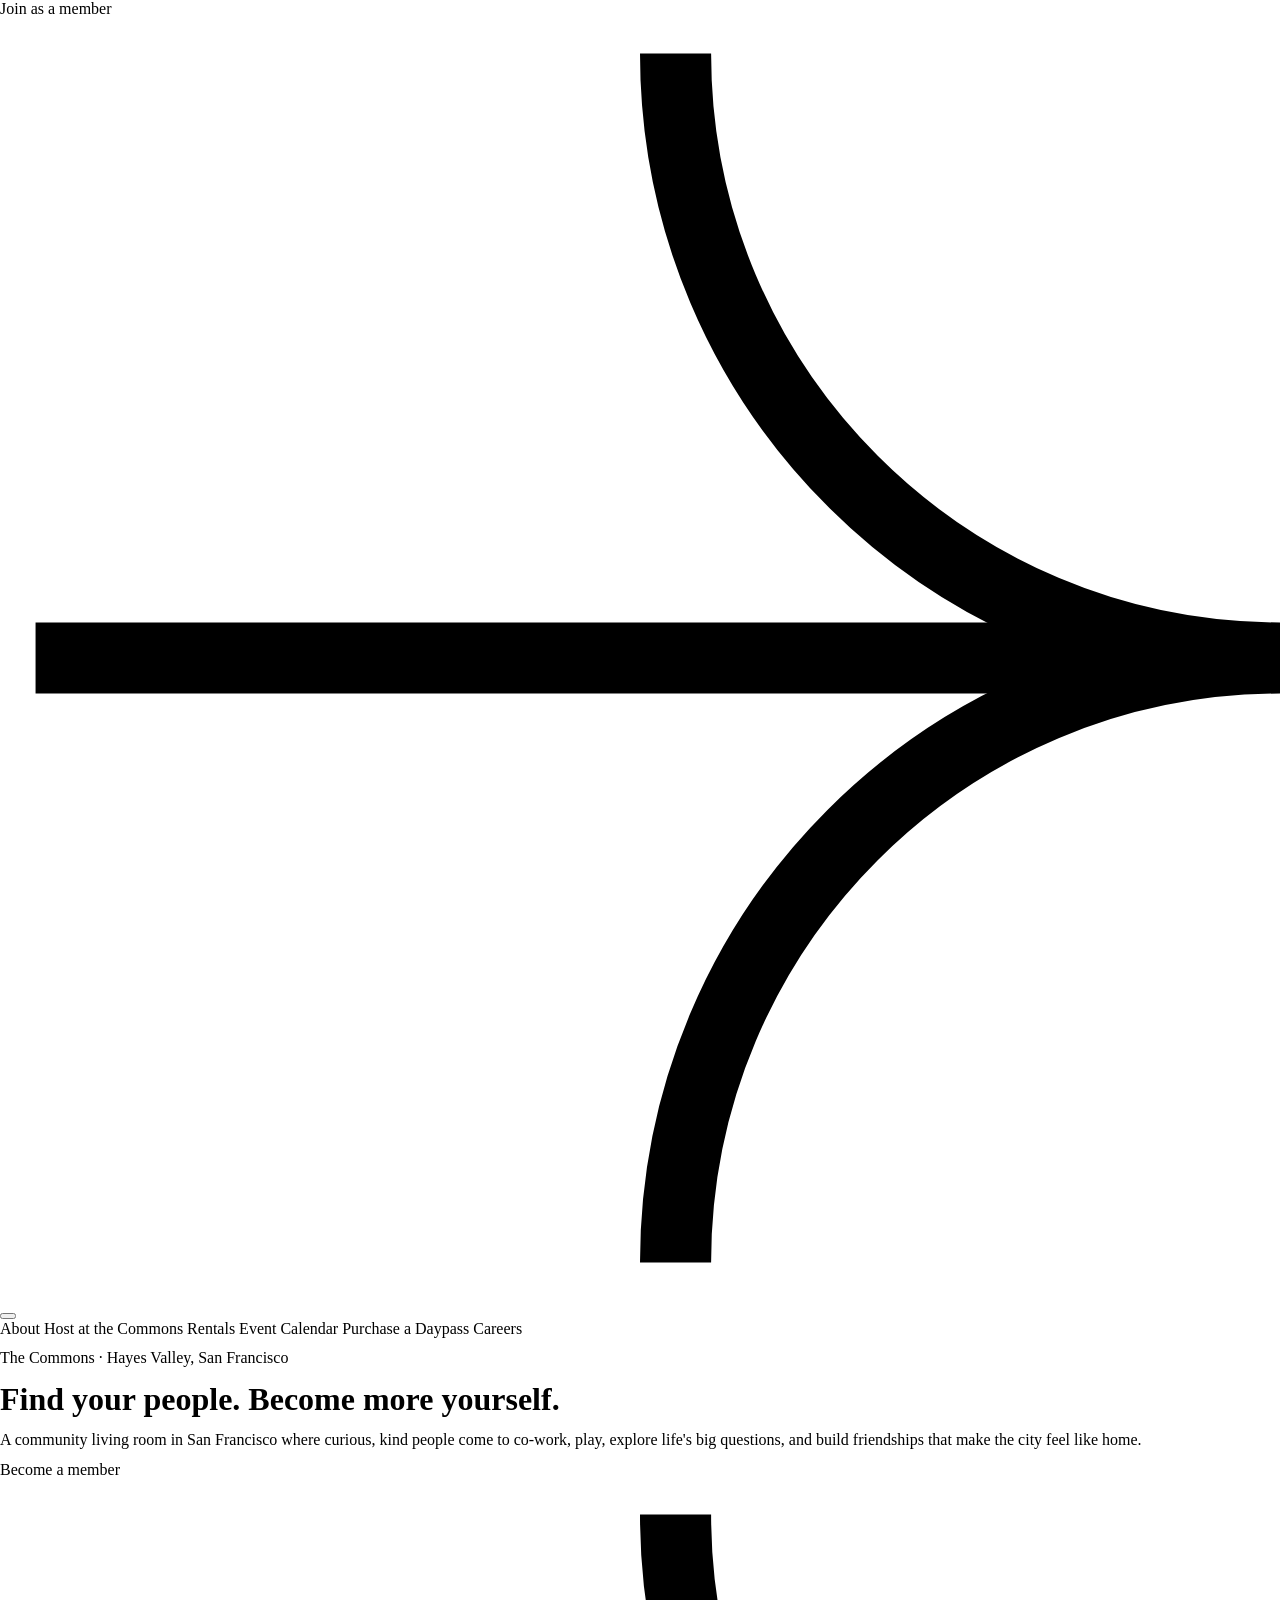
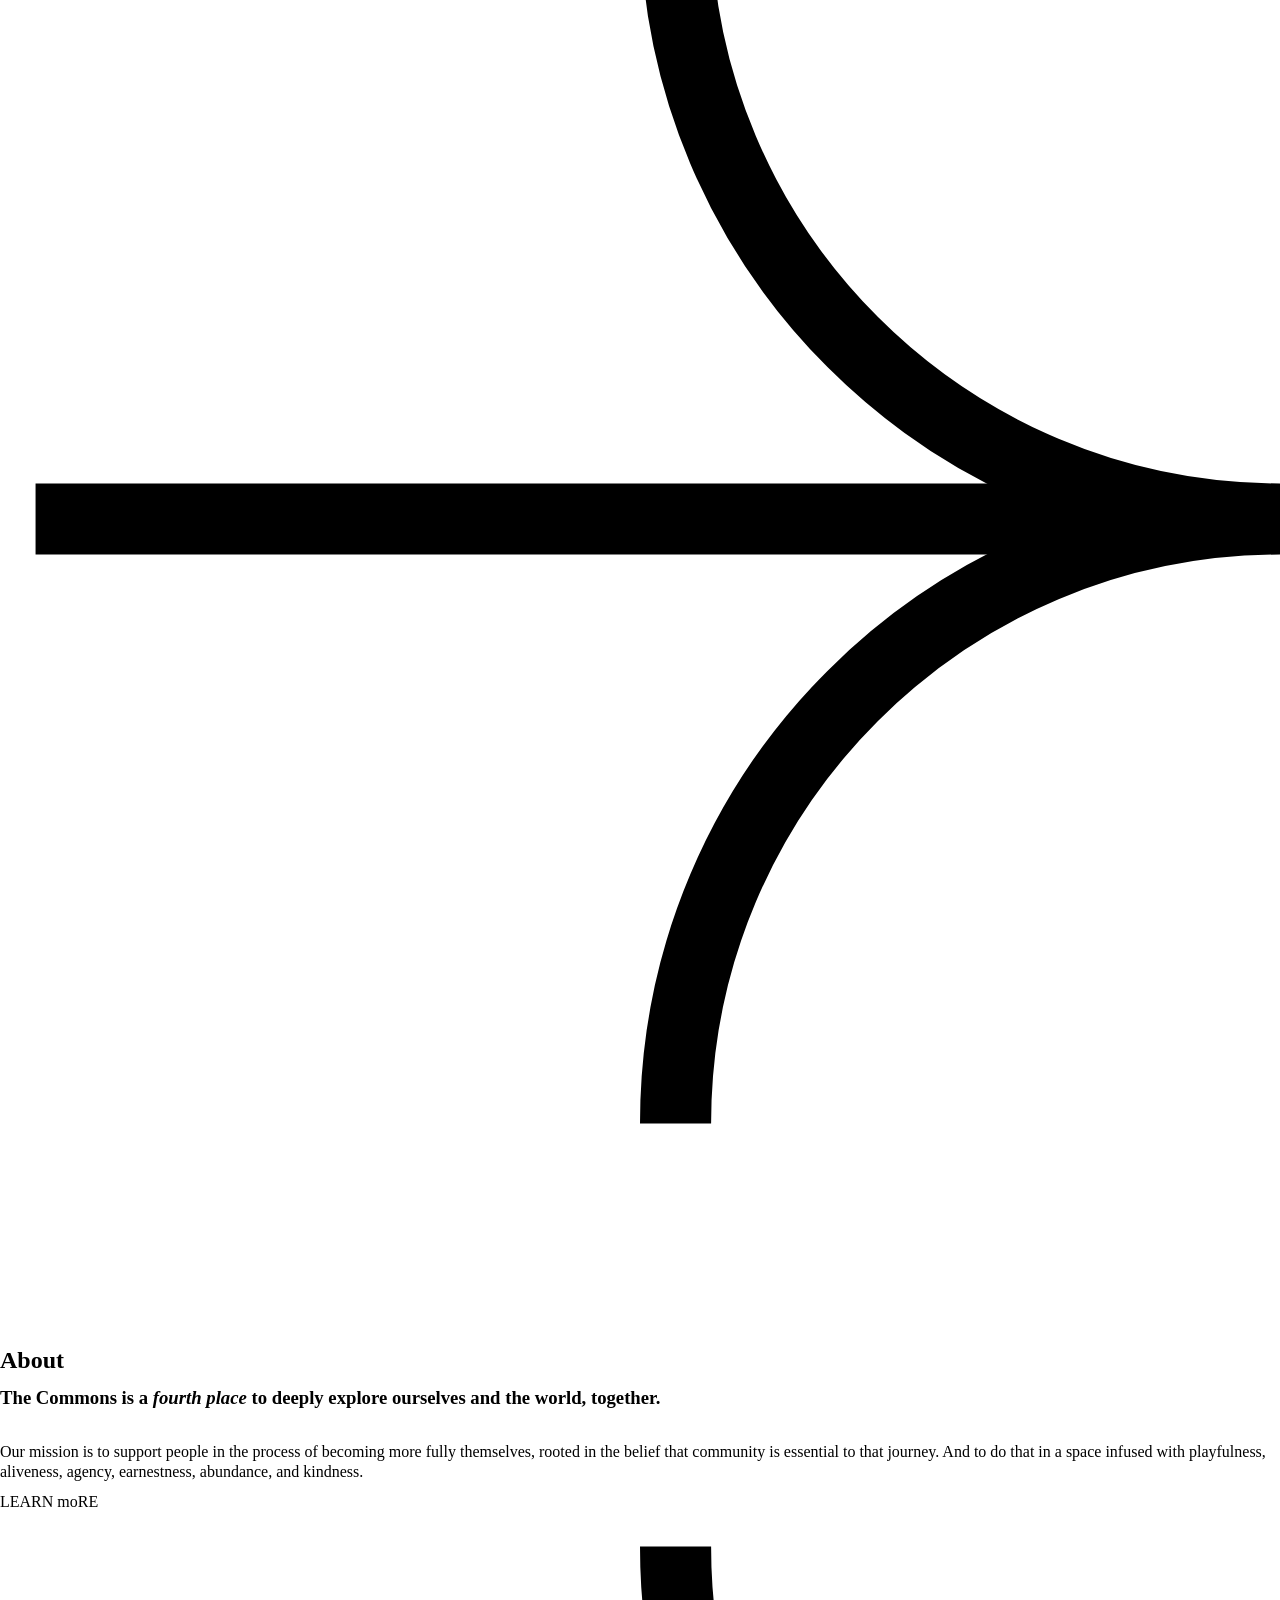
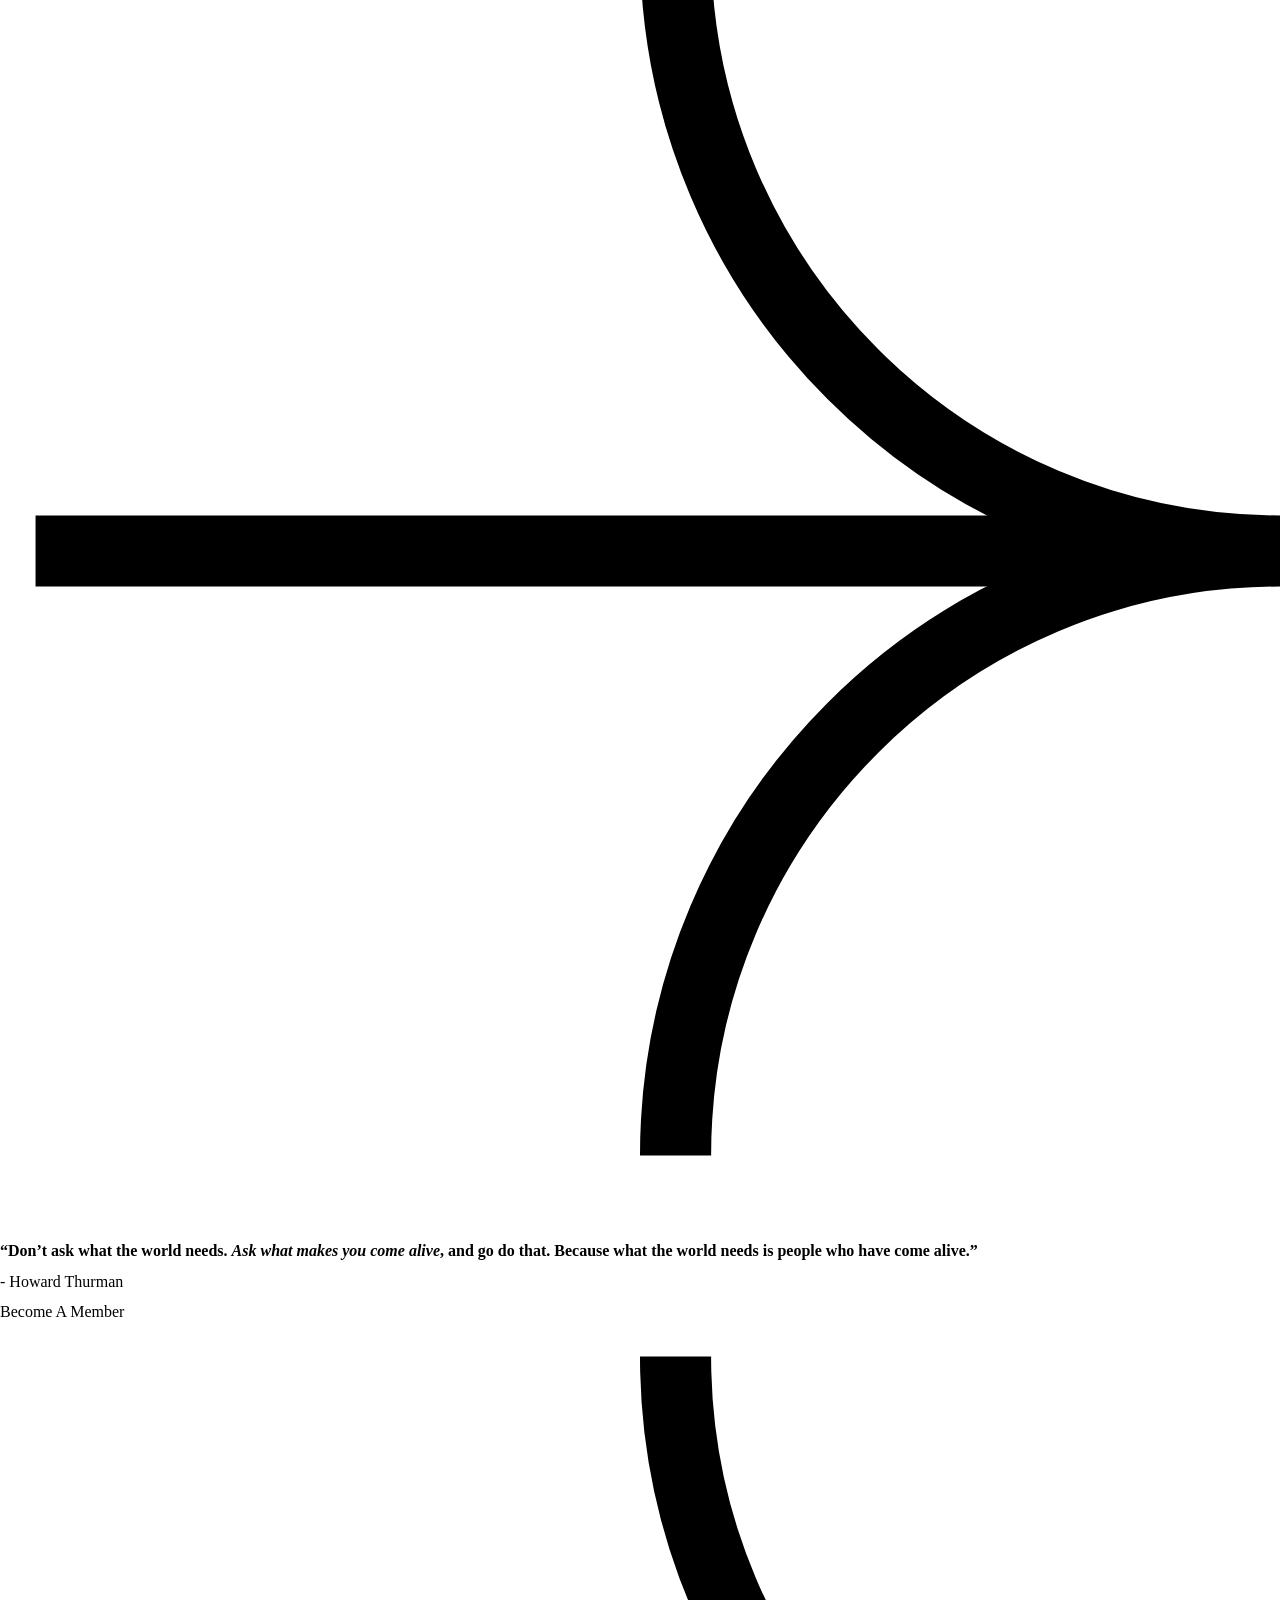
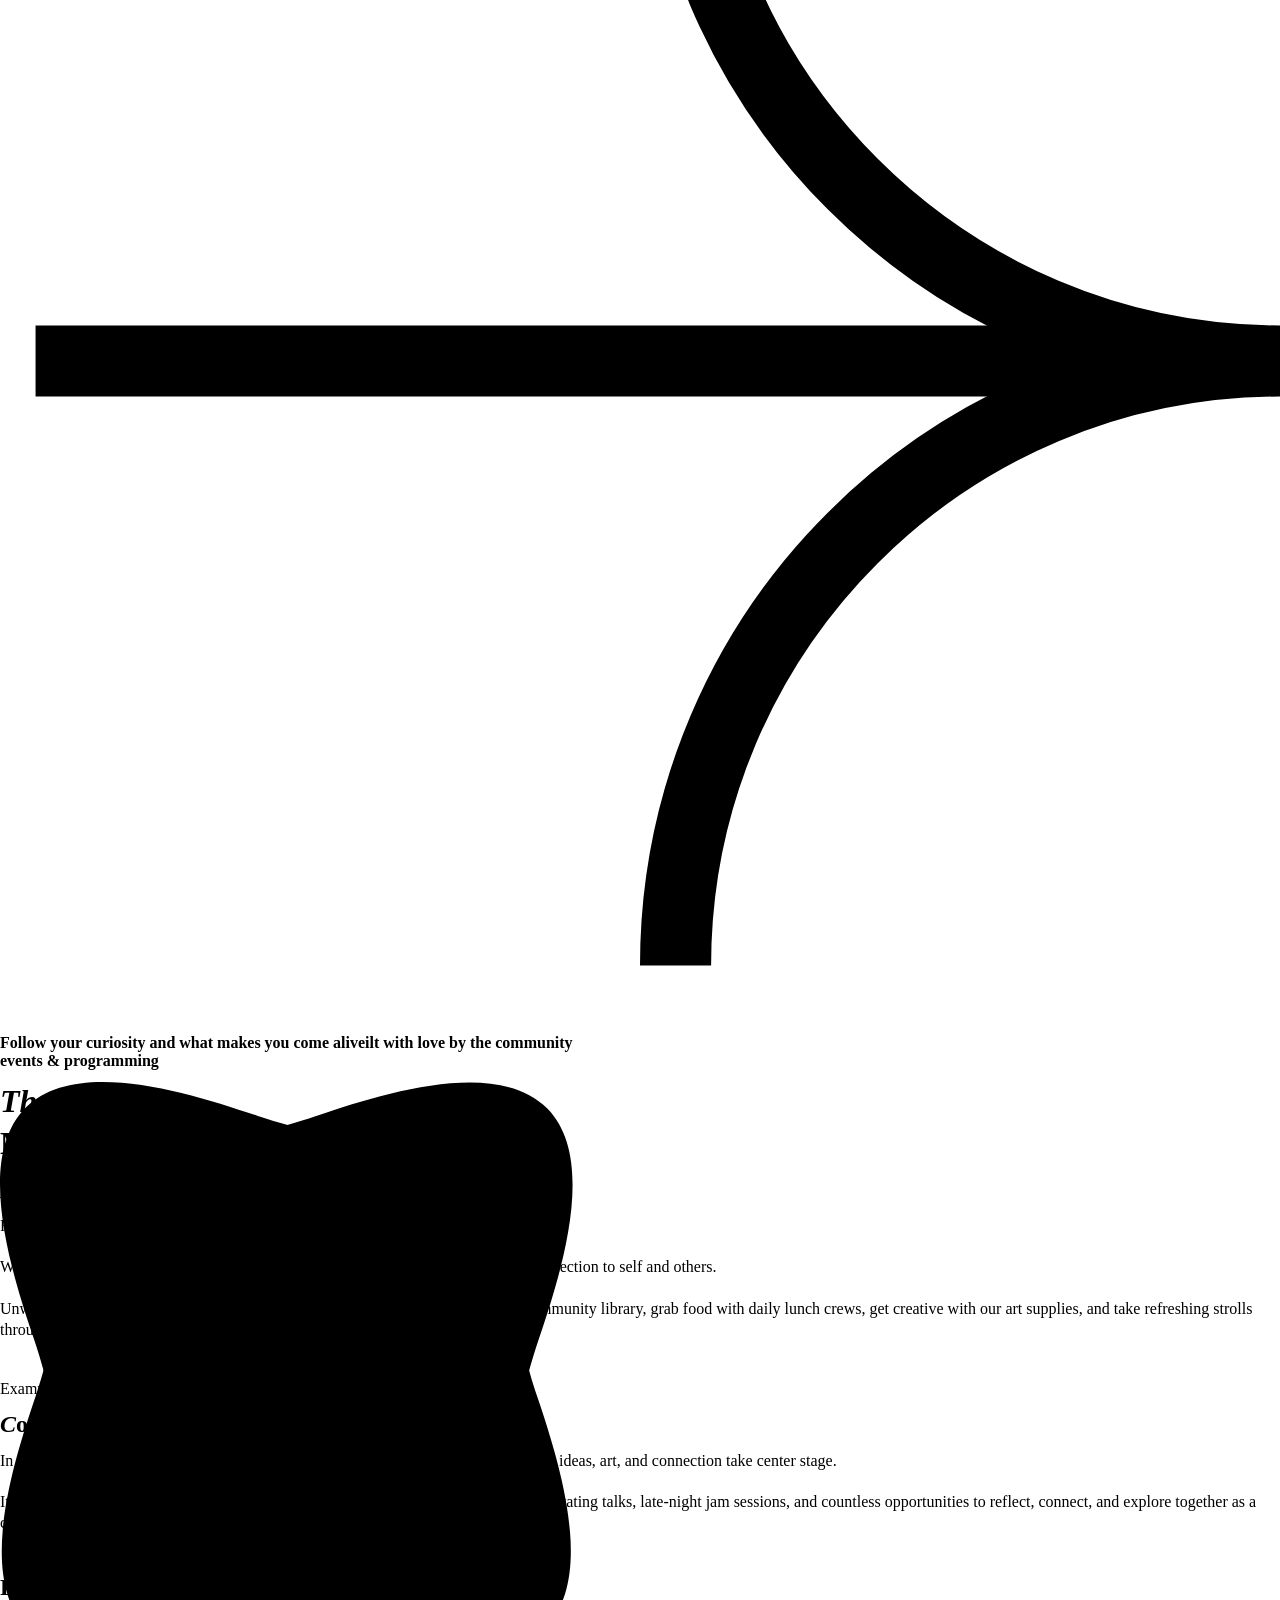
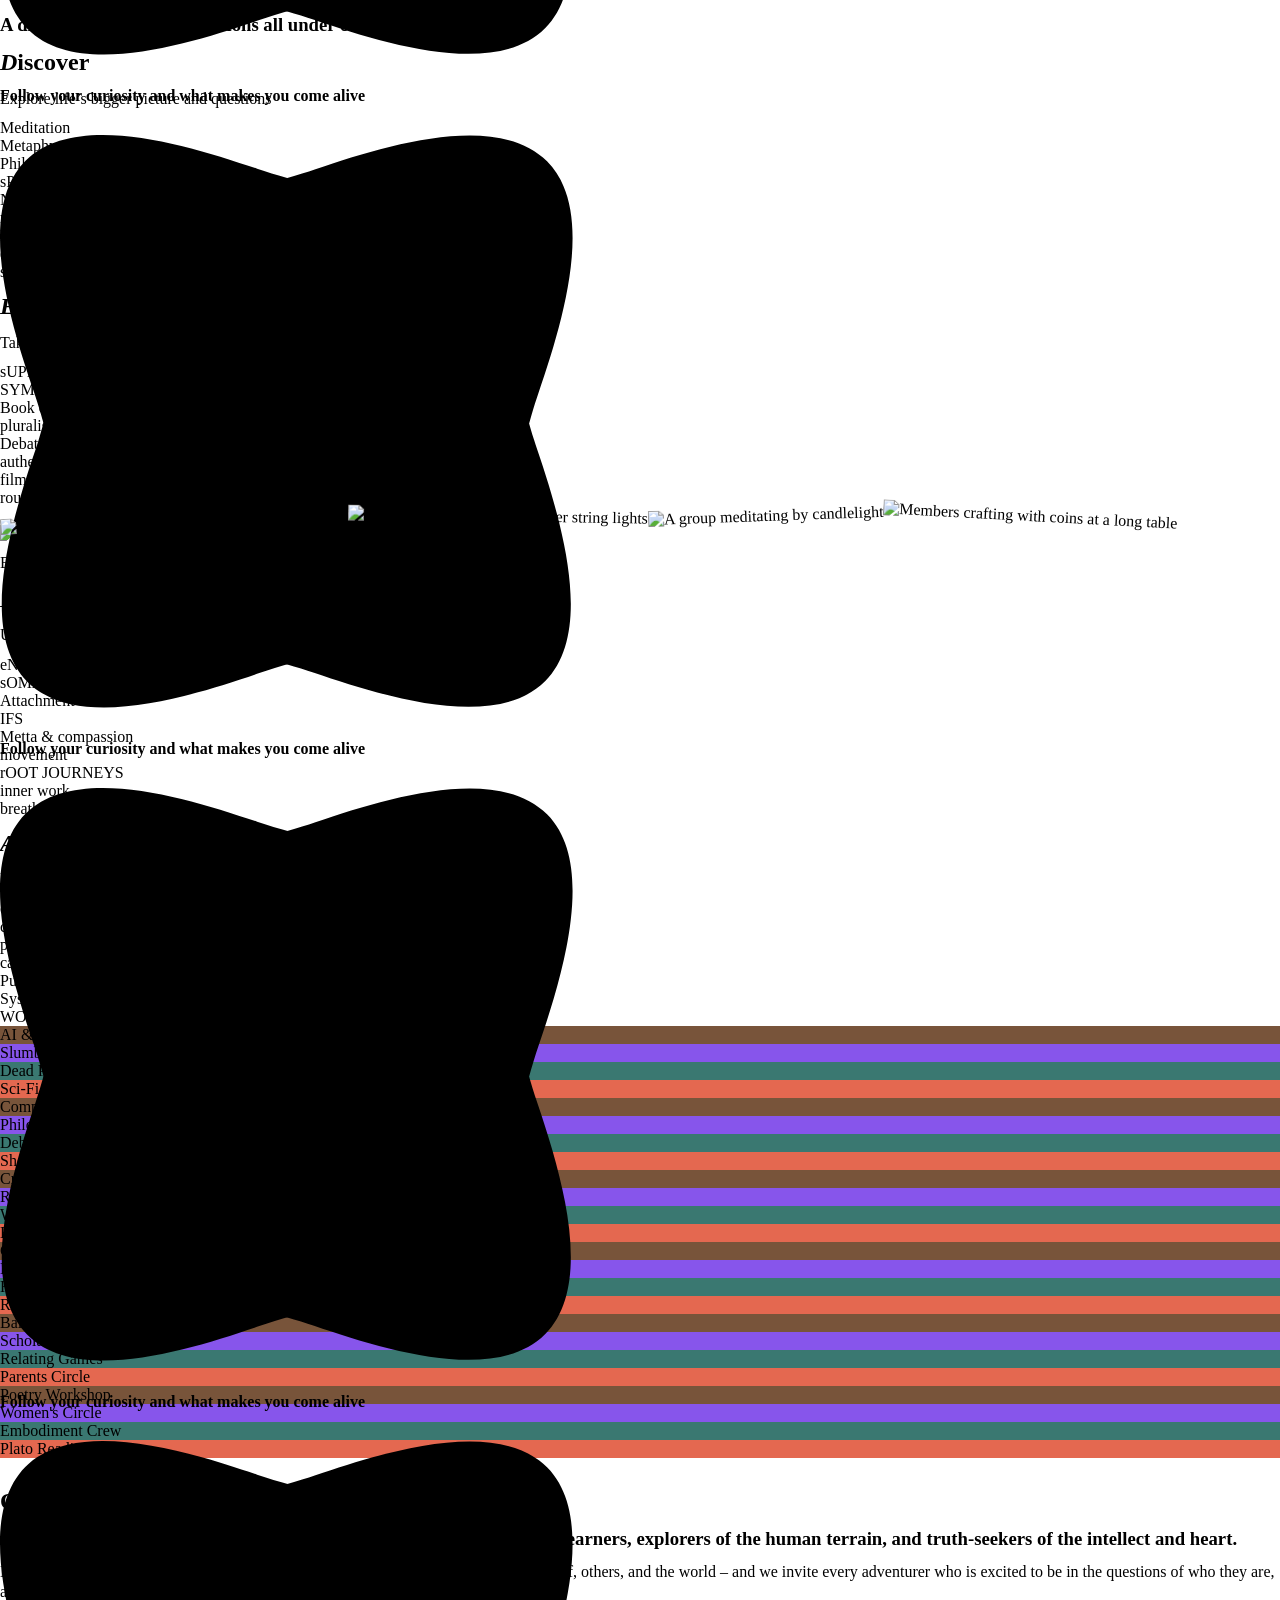
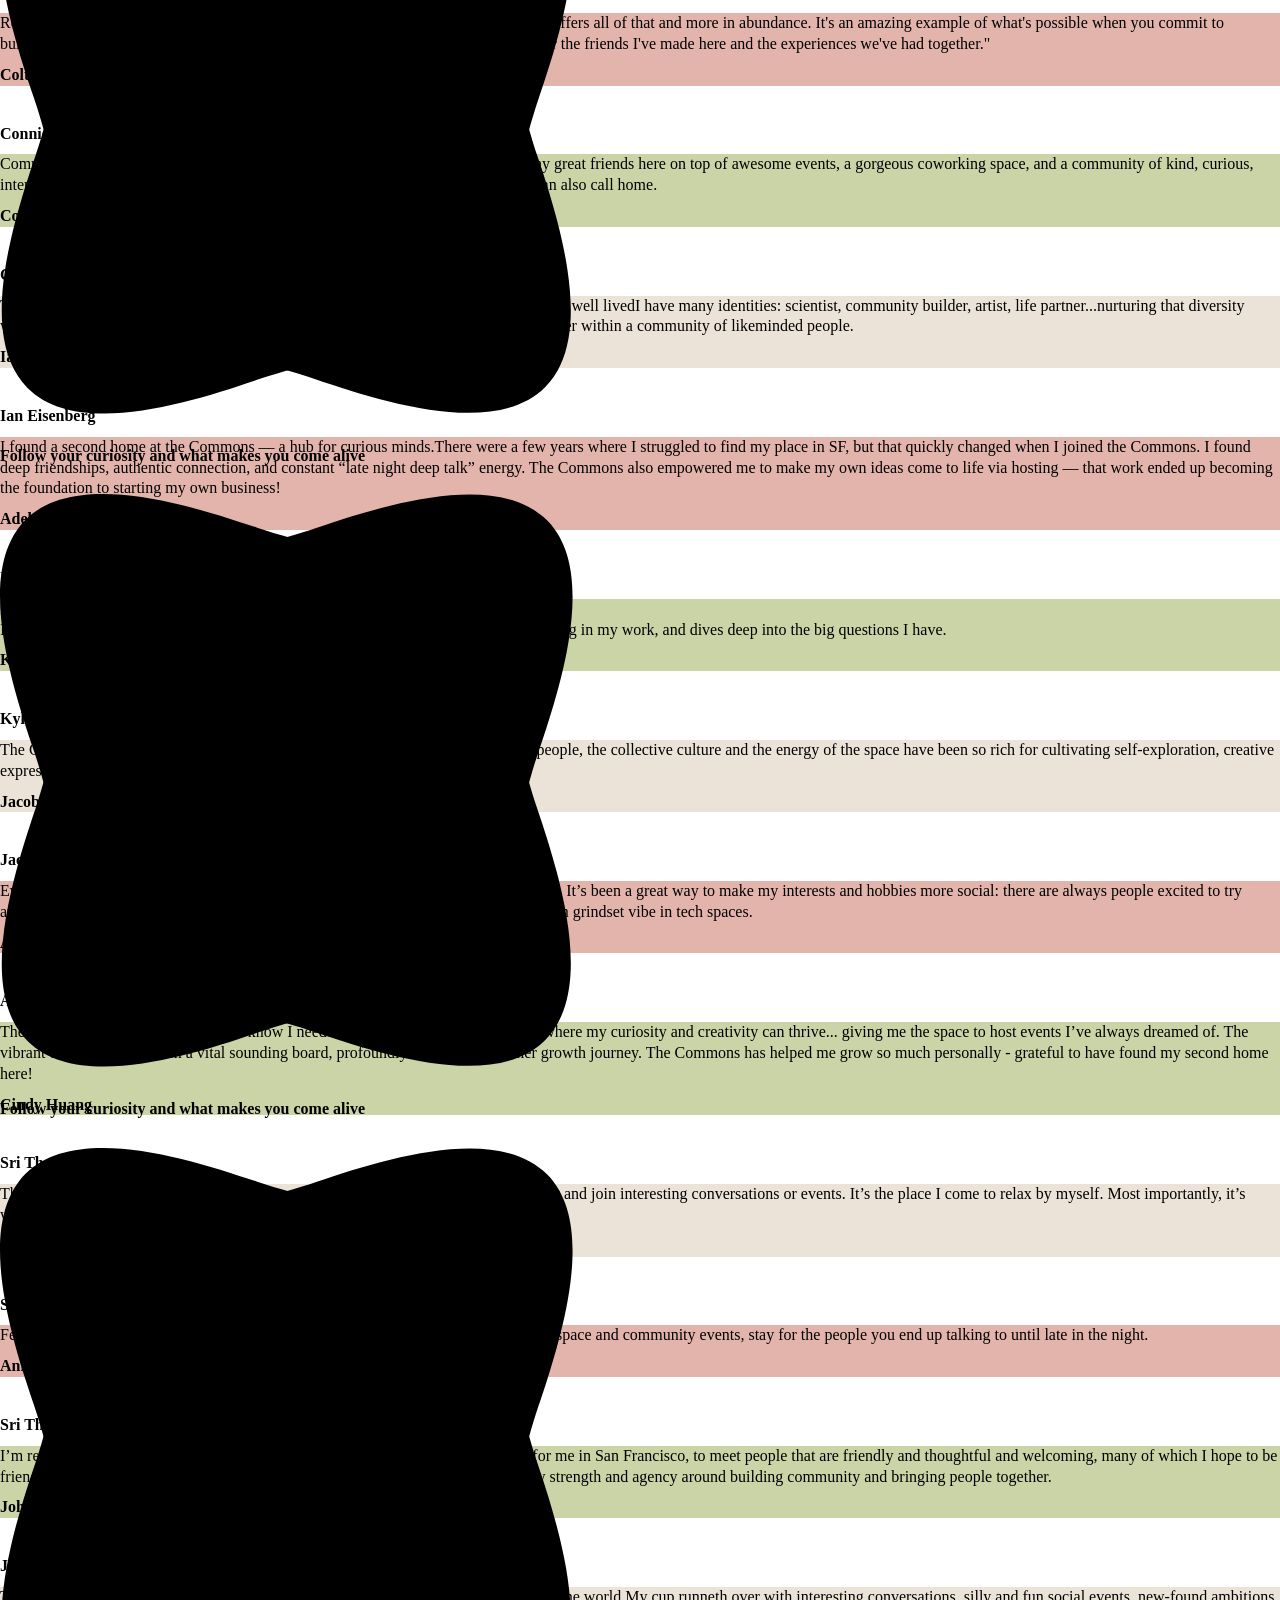
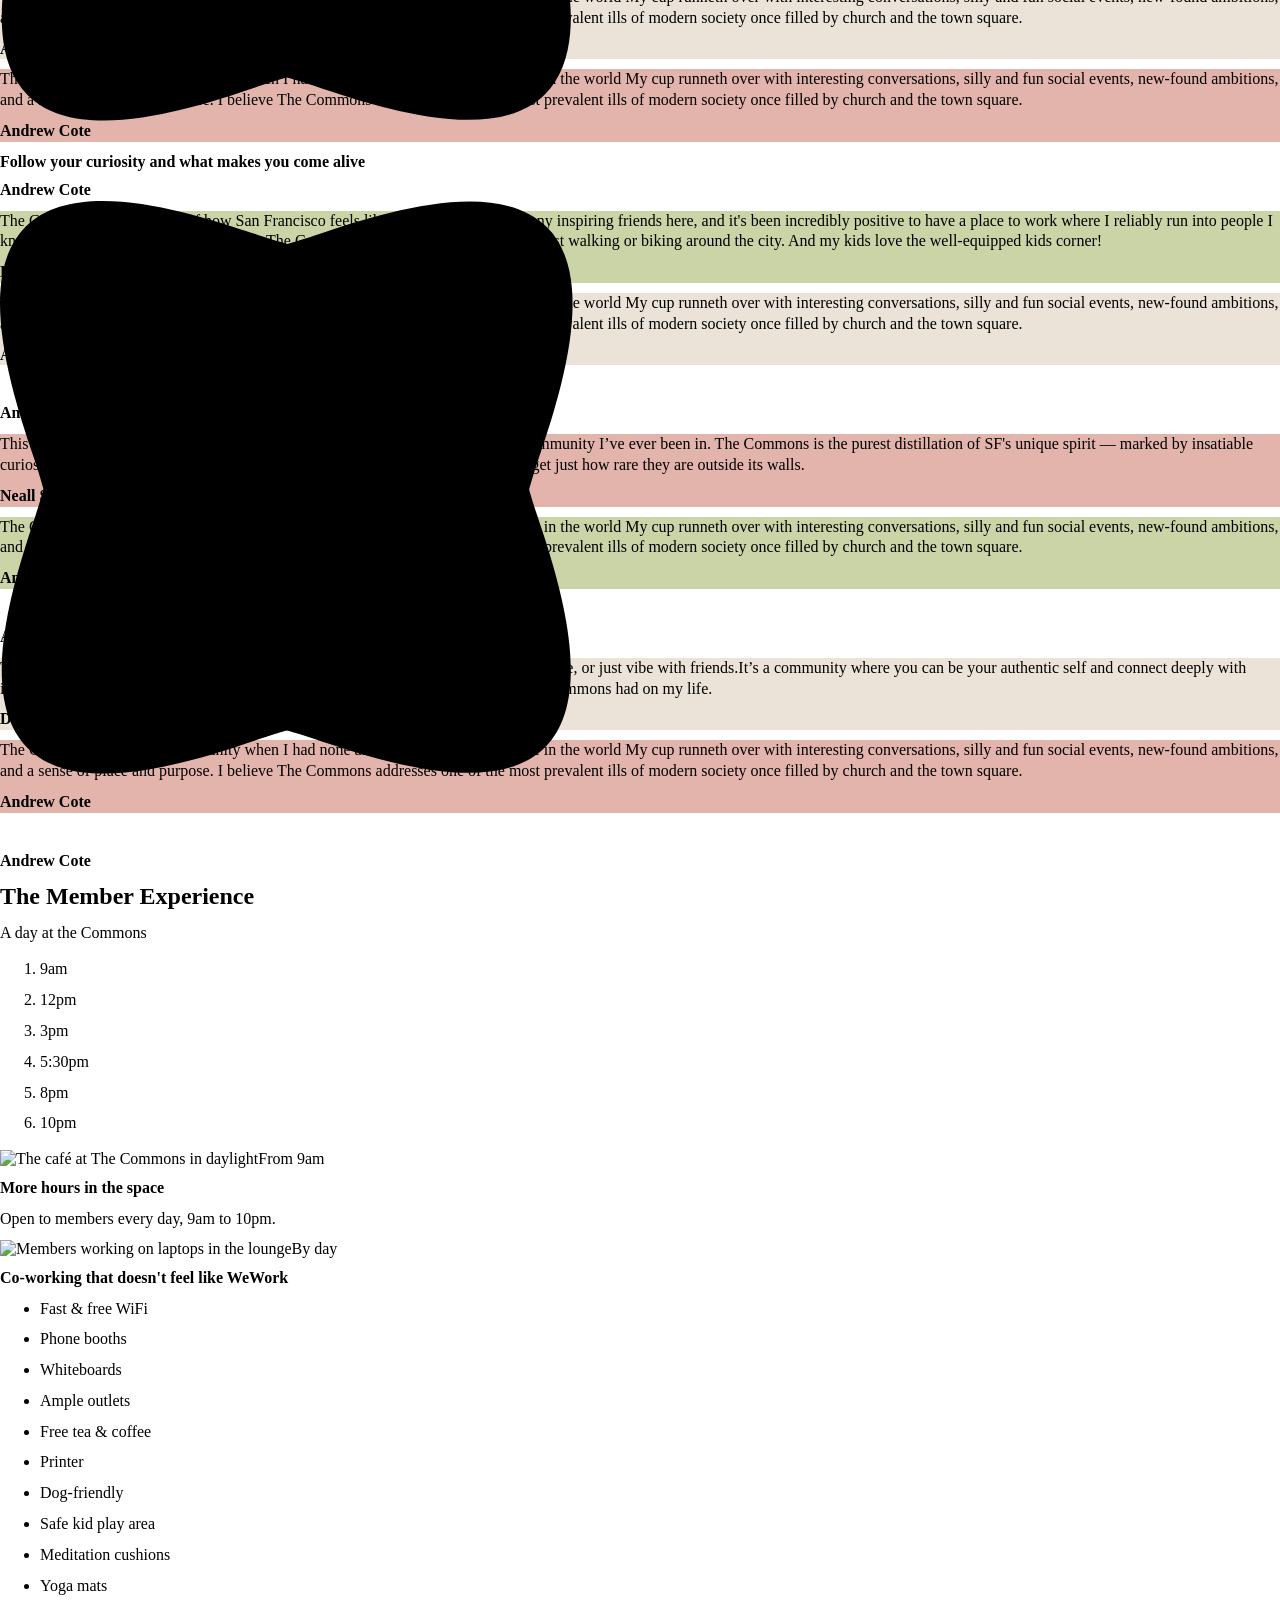
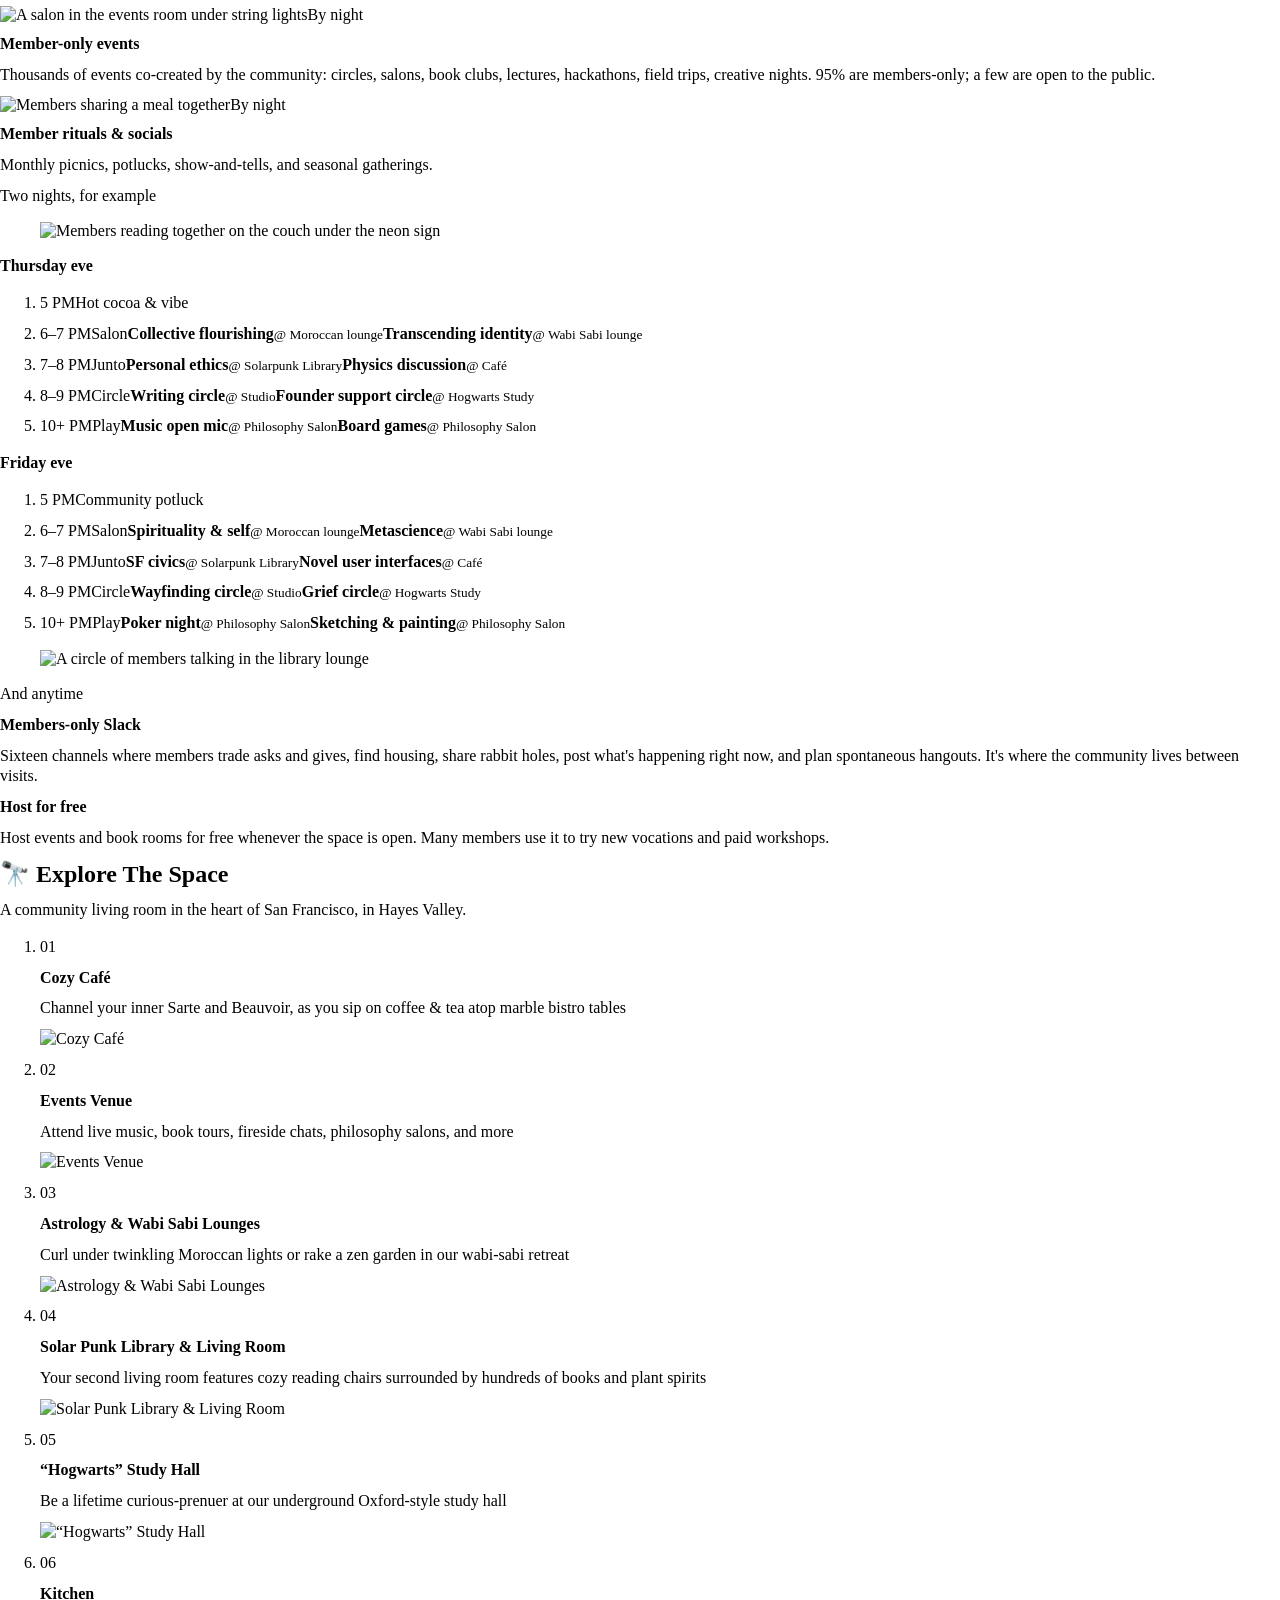
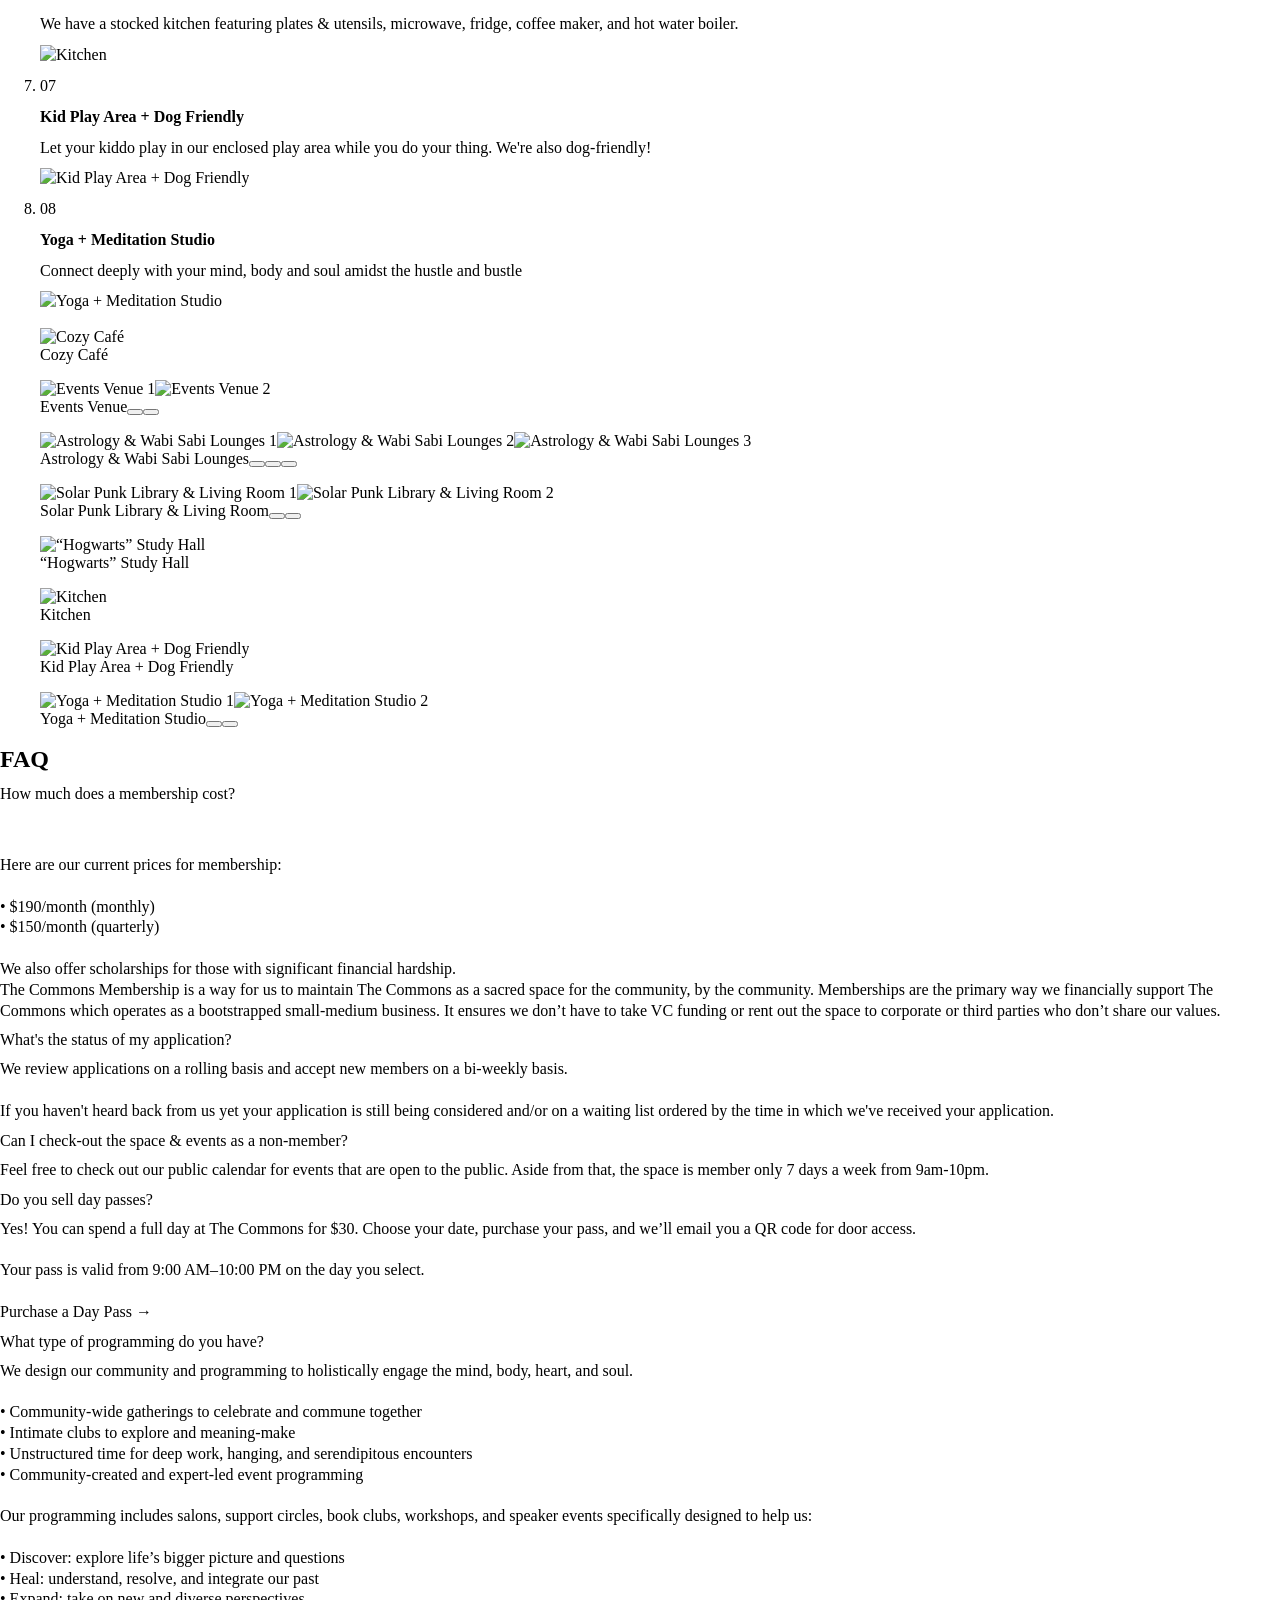
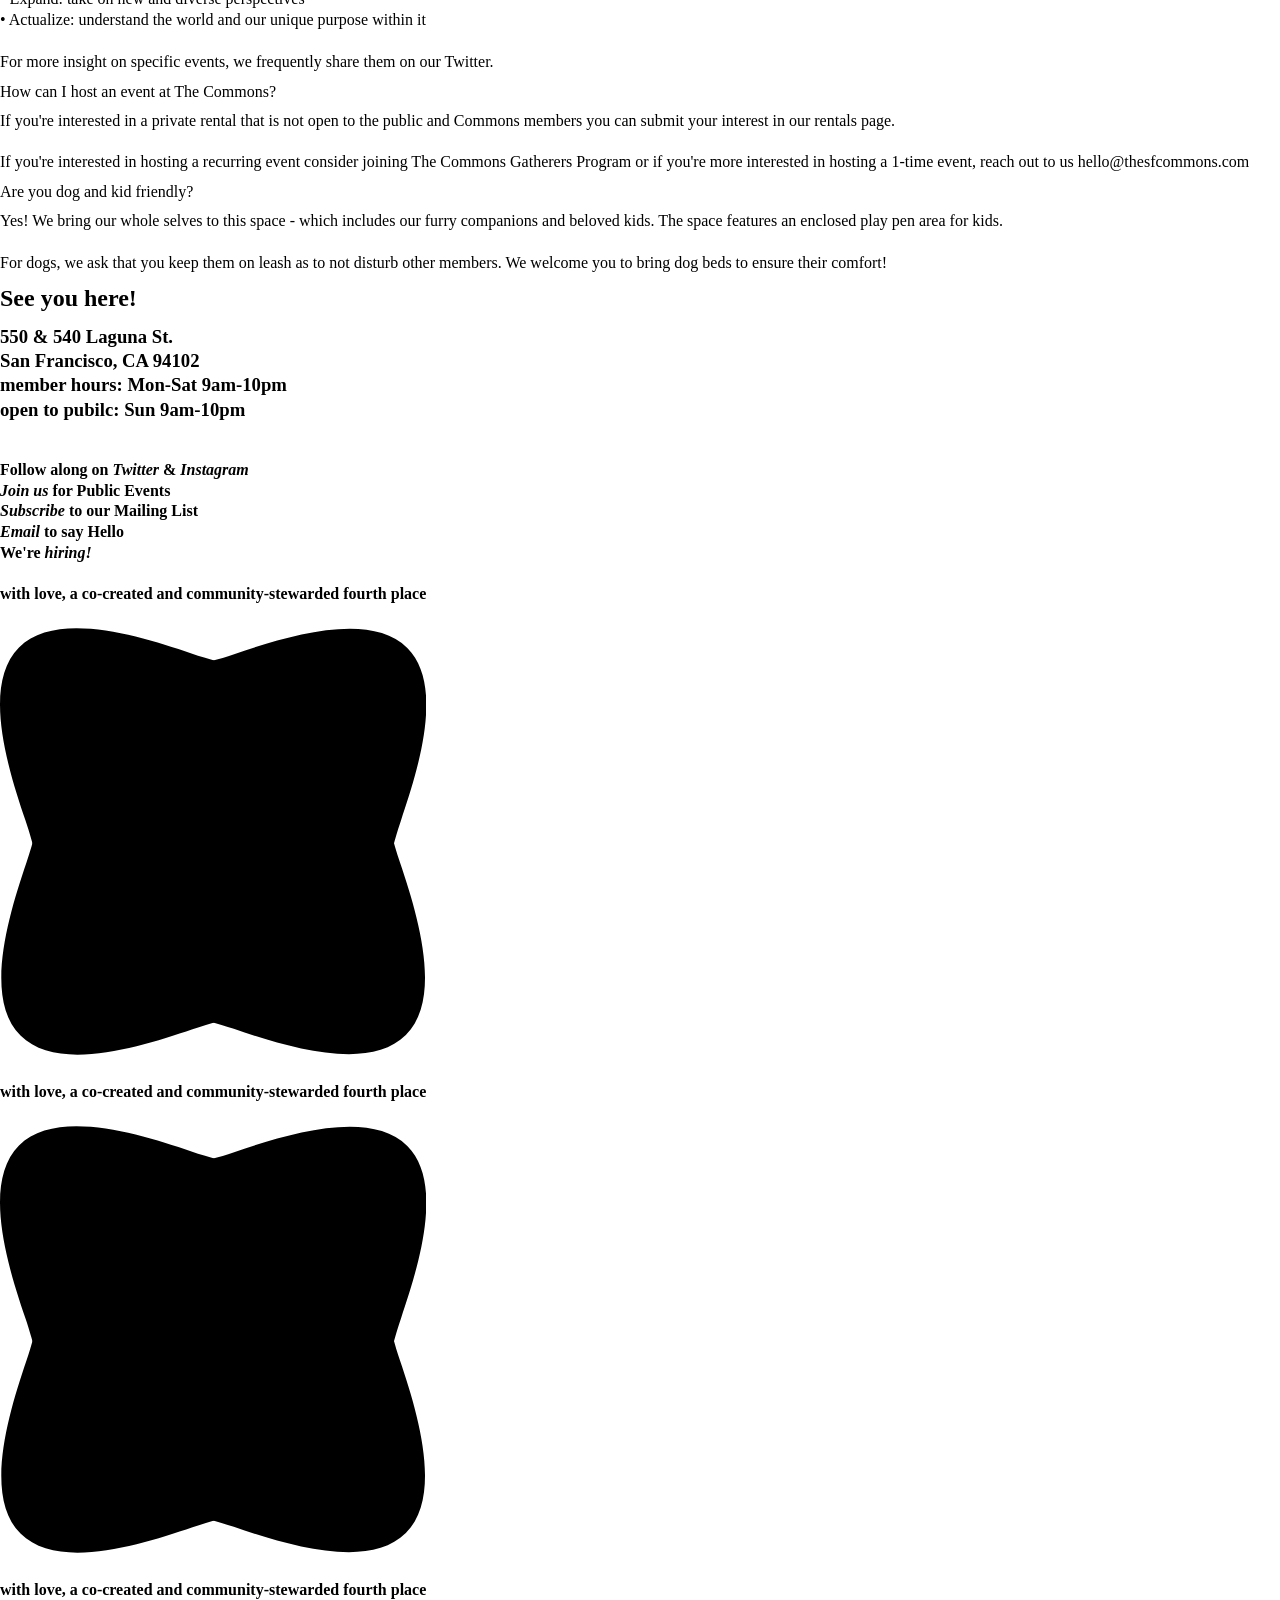
==== commit 061b856c: "Member Experience: new events-card photo (salon circle); co-working chips sit snug Co-Authored-By: C" ====
--- a/public/index.html
+++ b/public/index.html
@@ -154,7 +154,7 @@
 
 <style>
 	.testimonials-slider{pointer-events:none;}
-</style></div></div><div class="container-footer s-padding-row"><div class="m-padding-row"><div><div data-w-id="cce99127-ab42-7741-c1a2-f632c355d6f5" data-is-ix2-target="1" class="lottie-small-top-title" data-animation-type="lottie" data-src="/assets/62c7cb8bfe2a398cb600fb87_409974607-ic-03.json" data-loop="0" data-direction="1" data-autoplay="0" data-renderer="svg" data-default-duration="6.041666666666667" data-duration="0" data-loading="eager"></div><h2 id="Space-Details" class="heading"><strong class="bold-text-14">The Member Experience</strong><br/></h2></div><div class="day"><p class="day-intro">A day at the Commons</p><div class="day-track"><div class="day-line"><span class="day-now" hidden><i></i><b></b></span></div><ol class="day-ticks"><li style="--p:0">9am</li><li style="--p:23">12pm</li><li style="--p:46">3pm</li><li class="is-shift" style="--p:65.4">5:30pm</li><li style="--p:85">8pm</li><li style="--p:100">10pm</li></ol></div><div class="day-cards"><article class="day-card" style="--c:#cbd4a7"><img class="day-img" src="/assets/63153536f920dd7f6b249e53_DD628EE4-F1C9-456E-910D-5B194A18E046-53585-000006DB7AFDDC82.JPG" alt="The café at The Commons in daylight" loading="lazy"><span class="day-when">From 9am</span><h4>More hours in the space</h4><p>Open to members every day, 9am to 10pm.</p></article><article class="day-card" style="--c:#f3d97a"><img class="day-img" src="/assets/6317bf3c839525280404c17d_CE8E0E3A-D205-4406-BFE3-16D96F0E882A-53320-000009A80169988F.avif" alt="Members working on laptops in the lounge" loading="lazy"><span class="day-when">By day</span><h4>Co-working that doesn&#x27;t feel like WeWork</h4><ul class="day-chips"><li>Fast &amp; free WiFi</li><li>Phone booths</li><li>Whiteboards</li><li>Ample outlets</li><li>Free tea &amp; coffee</li><li>Printer</li><li>Dog-friendly</li><li>Safe kid play area</li><li>Meditation cushions</li><li>Yoga mats</li></ul></article><article class="day-card" style="--c:#e3b4ab"><img class="day-img" src="/assets/6317bdb6dd9f731469741522_1068278B-6E47-482A-8644-A1CB97B0DCB4.avif" alt="A talk in the events room" loading="lazy"><span class="day-when">By night</span><h4>Member-only events</h4><p>Thousands of events co-created by the community: circles, salons, book clubs, lectures, hackathons, field trips, creative nights. 95% are members-only; a few are open to the public.</p></article><article class="day-card" style="--c:#c9b7ea"><img class="day-img" src="/assets/6a32ea4314b786231daa9fd2_F7AHZK5bYAAytaU.jpeg" alt="Members sharing a meal together" loading="lazy"><span class="day-when">By night</span><h4>Member rituals &amp; socials</h4><p>Monthly picnics, potlucks, show-and-tells, and seasonal gatherings.</p></article></div><div class="day-nights"><p class="day-anytime-label">Two nights, for example</p><div class="night-grid"><figure class="night-photo"><img src="/assets/night-thursday.jpg" alt="Members reading together on the couch under the neon sign" loading="lazy"></figure><article class="night"><h4>Thursday eve</h4><ol class="night-rows"><li><span class="night-time">5 PM</span><span class="night-tag" style="--t:#3a7871;--tc:#e9e9e9">Hot cocoa &amp; vibe</span></li><li><span class="night-time">6–7 PM</span><span class="night-tag" style="--t:#cbd4a7;--tc:#263942">Salon</span><span class="night-ev"><b>Collective flourishing</b><small>@ Moroccan lounge</small></span><span class="night-ev"><b>Transcending identity</b><small>@ Wabi Sabi lounge</small></span></li><li><span class="night-time">7–8 PM</span><span class="night-tag" style="--t:#78543a;--tc:#e9e9e9">Junto</span><span class="night-ev"><b>Personal ethics</b><small>@ Solarpunk Library</small></span><span class="night-ev"><b>Physics discussion</b><small>@ Café</small></span></li><li><span class="night-time">8–9 PM</span><span class="night-tag" style="--t:#263942;--tc:#e9e9e9">Circle</span><span class="night-ev"><b>Writing circle</b><small>@ Studio</small></span><span class="night-ev"><b>Founder support circle</b><small>@ Hogwarts Study</small></span></li><li><span class="night-time">10+ PM</span><span class="night-tag" style="--t:#e3b4ab;--tc:#263942">Play</span><span class="night-ev"><b>Music open mic</b><small>@ Philosophy Salon</small></span><span class="night-ev"><b>Board games</b><small>@ Philosophy Salon</small></span></li></ol></article><article class="night"><h4>Friday eve</h4><ol class="night-rows"><li><span class="night-time">5 PM</span><span class="night-tag" style="--t:#3a7871;--tc:#e9e9e9">Community potluck</span></li><li><span class="night-time">6–7 PM</span><span class="night-tag" style="--t:#cbd4a7;--tc:#263942">Salon</span><span class="night-ev"><b>Spirituality &amp; self</b><small>@ Moroccan lounge</small></span><span class="night-ev"><b>Metascience</b><small>@ Wabi Sabi lounge</small></span></li><li><span class="night-time">7–8 PM</span><span class="night-tag" style="--t:#78543a;--tc:#e9e9e9">Junto</span><span class="night-ev"><b>SF civics</b><small>@ Solarpunk Library</small></span><span class="night-ev"><b>Novel user interfaces</b><small>@ Café</small></span></li><li><span class="night-time">8–9 PM</span><span class="night-tag" style="--t:#263942;--tc:#e9e9e9">Circle</span><span class="night-ev"><b>Wayfinding circle</b><small>@ Studio</small></span><span class="night-ev"><b>Grief circle</b><small>@ Hogwarts Study</small></span></li><li><span class="night-time">10+ PM</span><span class="night-tag" style="--t:#e3b4ab;--tc:#263942">Play</span><span class="night-ev"><b>Poker night</b><small>@ Philosophy Salon</small></span><span class="night-ev"><b>Sketching &amp; painting</b><small>@ Philosophy Salon</small></span></li></ol></article><figure class="night-photo"><img src="/assets/night-friday.jpg" alt="A circle of members talking in the library lounge" loading="lazy"></figure></div></div><div class="day-anytime"><p class="day-anytime-label">And anytime</p><div class="day-tiles"><article class="day-tile"><h4>Members-only Slack</h4><p>Sixteen channels where members trade asks and gives, find housing, share rabbit holes, post what&#x27;s happening right now, and plan spontaneous hangouts. It&#x27;s where the community lives between visits.</p></article><article class="day-tile"><h4>Host for free</h4><p>Host events and book rooms for free whenever the space is open. Many members use it to try new vocations and paid workshops.</p></article></div></div></div></div></div><div class="container-footer s-padding-row"><div class="m-padding-row"><div class="grid--9"><div id="w-node-ca2d7917-630c-b5a8-168a-59a721438cc6-b9cb178d" class="s-padding-row"><div><div data-w-id="ca2d7917-630c-b5a8-168a-59a721438cc8" data-is-ix2-target="1" class="lottie-small-top-title" data-animation-type="lottie" data-src="/assets/62c7cb8bfe2a398cb600fb87_409974607-ic-03.json" data-loop="0" data-direction="1" data-autoplay="0" data-renderer="svg" data-default-duration="6.041666666666667" data-duration="0" data-loading="eager"></div><h2 id="Space-Details" class="heading"><strong class="bold-text-14">🔭 Explore The Space</strong><br/></h2></div></div></div><div class="tour"><p class="tour-intro">A community living room in the heart of San Francisco, in Hayes Valley.</p><div class="tour-grid"><ol class="tour-rooms"><li class="tour-room" data-room="room-1" tabindex="0"><span class="tour-num" style="--c:#cbd4a7">01</span><div><h4 class="tour-name">Cozy Café</h4><p class="tour-desc">Channel your inner Sarte and Beauvoir, as you sip on coffee &amp; tea atop marble bistro tables</p><div class="tour-mobile"><img src="/assets/63153536f920dd7f6b249e53_DD628EE4-F1C9-456E-910D-5B194A18E046-53585-000006DB7AFDDC82.JPG" alt="Cozy Café" loading="lazy"></div></div></li><li class="tour-room" data-room="room-2" tabindex="0"><span class="tour-num" style="--c:#e3b4ab">02</span><div><h4 class="tour-name">Events Venue</h4><p class="tour-desc">Attend live music, book tours, fireside chats, philosophy salons, and more</p><div class="tour-mobile"><img src="/assets/63019c80f4c91444ba6c2e04_B8EBEA02-07DB-470A-A544-B80A5A477AEA-35053-0000061B2CCDCDAE.jpeg" alt="Events Venue" loading="lazy"></div></div></li><li class="tour-room" data-room="room-3" tabindex="0"><span class="tour-num" style="--c:#f3d97a">03</span><div><h4 class="tour-name">Astrology &amp; Wabi Sabi Lounges</h4><p class="tour-desc">Curl under twinkling Moroccan lights or rake a zen garden in our wabi-sabi retreat</p><div class="tour-mobile"><img src="/assets/6301a169293951574c8bc4cc_D86AD259-3B13-4C7B-A7B8-FBAD0DDC3964-35053-0000061AE1CB0566.jpeg" alt="Astrology &amp; Wabi Sabi Lounges" loading="lazy"></div></div></li><li class="tour-room" data-room="room-4" tabindex="0"><span class="tour-num" style="--c:#263942">04</span><div><h4 class="tour-name">Solar Punk Library &amp; Living Room</h4><p class="tour-desc">Your second living room features cozy reading chairs surrounded by hundreds of books and plant spirits</p><div class="tour-mobile"><img src="/assets/63019e4f01baa44be7a09b38_7866C615-C5A0-48C0-8FBB-E731001C0C7A-35053-0000061B3C435DF4.jpeg" alt="Solar Punk Library &amp; Living Room" loading="lazy"></div></div></li><li class="tour-room" data-room="room-5" tabindex="0"><span class="tour-num" style="--c:#78543a">05</span><div><h4 class="tour-name">“Hogwarts” Study Hall</h4><p class="tour-desc">Be a lifetime curious-prenuer at our underground Oxford-style study hall</p><div class="tour-mobile"><img src="/assets/630295e8f3022e0031be6675_849F4683-A556-41C9-B2CC-2C2E6D39E115-743-000000D40E06D728.jpeg" alt="“Hogwarts” Study Hall" loading="lazy"></div></div></li><li class="tour-room" data-room="room-6" tabindex="0"><span class="tour-num" style="--c:#e3b4ab">06</span><div><h4 class="tour-name">Kitchen</h4><p class="tour-desc">We have a stocked kitchen featuring plates &amp; utensils, microwave, fridge, coffee maker, and hot water boiler.</p><div class="tour-mobile"><img src="/assets/events-potluck.webp" alt="Kitchen" loading="lazy"></div></div></li><li class="tour-room" data-room="room-7" tabindex="0"><span class="tour-num" style="--c:#cbd4a7">07</span><div><h4 class="tour-name">Kid Play Area + Dog Friendly</h4><p class="tour-desc">Let your kiddo play in our enclosed play area while you do your thing. We&#x27;re also dog-friendly!</p><div class="tour-mobile"><img src="/assets/pillars-table-chat.webp" alt="Kid Play Area + Dog Friendly" loading="lazy"></div></div></li><li class="tour-room" data-room="room-8" tabindex="0"><span class="tour-num" style="--c:#f3d97a">08</span><div><h4 class="tour-name">Yoga + Meditation Studio</h4><p class="tour-desc">Connect deeply with your mind, body and soul amidst the hustle and bustle</p><div class="tour-mobile"><img src="/assets/630296a179dc3407e79061fa_FA11AFB4-DEFC-4139-B422-1E93DED7368C-35053-0000061A95D6487D.jpeg" alt="Yoga + Meditation Studio" loading="lazy"></div></div></li></ol><div class="tour-stage"><figure class="tour-photo is-active" data-room="room-1"><img src="/assets/63153536f920dd7f6b249e53_DD628EE4-F1C9-456E-910D-5B194A18E046-53585-000006DB7AFDDC82.JPG" alt="Cozy Café" loading="lazy" class="is-on"><figcaption><span>Cozy Café</span><span class="tour-dots"></span></figcaption></figure><figure class="tour-photo" data-room="room-2"><img src="/assets/63019c80f4c91444ba6c2e04_B8EBEA02-07DB-470A-A544-B80A5A477AEA-35053-0000061B2CCDCDAE.jpeg" alt="Events Venue 1" loading="lazy" class="is-on"><img src="/assets/6301a2d3148cfc8ae4db5649_805204C0-800F-4F0E-A1DF-76CE4252DFB7-35053-0000061AD8BCF3D6.jpeg" alt="Events Venue 2" loading="lazy" class=""><figcaption><span>Events Venue</span><span class="tour-dots"><button type="button" class="tour-dot is-on" aria-label="Photo 1"></button><button type="button" class="tour-dot" aria-label="Photo 2"></button></span></figcaption></figure><figure class="tour-photo" data-room="room-3"><img src="/assets/6301a169293951574c8bc4cc_D86AD259-3B13-4C7B-A7B8-FBAD0DDC3964-35053-0000061AE1CB0566.jpeg" alt="Astrology &amp; Wabi Sabi Lounges 1" loading="lazy" class="is-on"><img src="/assets/630295bc09a322761240db9b_F36B55D6-DB29-44A2-9D3D-F7230D4497AE-45819-000004EA052128F0.jpeg" alt="Astrology &amp; Wabi Sabi Lounges 2" loading="lazy" class=""><img src="/assets/6301a2ffa65dd9c20209e5f8_F73D6247-B029-43EE-82F8-A06F66A68E92-35053-0000061AD21391B9.jpeg" alt="Astrology &amp; Wabi Sabi Lounges 3" loading="lazy" class=""><figcaption><span>Astrology &amp; Wabi Sabi Lounges</span><span class="tour-dots"><button type="button" class="tour-dot is-on" aria-label="Photo 1"></button><button type="button" class="tour-dot" aria-label="Photo 2"></button><button type="button" class="tour-dot" aria-label="Photo 3"></button></span></figcaption></figure><figure class="tour-photo" data-room="room-4"><img src="/assets/63019e4f01baa44be7a09b38_7866C615-C5A0-48C0-8FBB-E731001C0C7A-35053-0000061B3C435DF4.jpeg" alt="Solar Punk Library &amp; Living Room 1" loading="lazy" class="is-on"><img src="/assets/6301a4232e6fcd5e03092670_2E5B95A9-7676-4374-B0A9-6095A1B335C9-35053-0000061B7C3AC9AF.jpeg" alt="Solar Punk Library &amp; Living Room 2" loading="lazy" class=""><figcaption><span>Solar Punk Library &amp; Living Room</span><span class="tour-dots"><button type="button" class="tour-dot is-on" aria-label="Photo 1"></button><button type="button" class="tour-dot" aria-label="Photo 2"></button></span></figcaption></figure><figure class="tour-photo" data-room="room-5"><img src="/assets/630295e8f3022e0031be6675_849F4683-A556-41C9-B2CC-2C2E6D39E115-743-000000D40E06D728.jpeg" alt="“Hogwarts” Study Hall" loading="lazy" class="is-on"><figcaption><span>“Hogwarts” Study Hall</span><span class="tour-dots"></span></figcaption></figure><figure class="tour-photo" data-room="room-6"><img src="/assets/events-potluck.webp" alt="Kitchen" loading="lazy" class="is-on"><figcaption><span>Kitchen</span><span class="tour-dots"></span></figcaption></figure><figure class="tour-photo" data-room="room-7"><img src="/assets/pillars-table-chat.webp" alt="Kid Play Area + Dog Friendly" loading="lazy" class="is-on"><figcaption><span>Kid Play Area + Dog Friendly</span><span class="tour-dots"></span></figcaption></figure><figure class="tour-photo" data-room="room-8"><img src="/assets/630296a179dc3407e79061fa_FA11AFB4-DEFC-4139-B422-1E93DED7368C-35053-0000061A95D6487D.jpeg" alt="Yoga + Meditation Studio 1" loading="lazy" class="is-on"><img src="/assets/63019f6a49175920d705d488_6374B47D-AFAD-4F55-9A7A-47C77DCC245F-35053-0000061AA21DC2D0.jpeg" alt="Yoga + Meditation Studio 2" loading="lazy" class=""><figcaption><span>Yoga + Meditation Studio</span><span class="tour-dots"><button type="button" class="tour-dot is-on" aria-label="Photo 1"></button><button type="button" class="tour-dot" aria-label="Photo 2"></button></span></figcaption></figure></div></div></div></div></div></div><div class="s-padding-row"></div></div><div class="main-section"><div class="main-container"><div id="w-node-c5d75178-4e1e-fba3-f84b-b2e6ff63eb2b-b9cb178d" class="content-wrap"><h2 class="heading">FAQ</h2></div><div class="spacer-xxl"></div><div class="_2-4-grid vertical-mobile"><div id="w-node-c5d75178-4e1e-fba3-f84b-b2e6ff63eb33-b9cb178d"><div class="accordion-wrap"><div class="faq-item"><a href="#" class="faq-question text-block-9 w-inline-block"><div class="text-block-9">How much does a membership cost?</div><div class="p-m-wrap"><div class="minus"></div><div class="plus"></div></div></a><div class="faq-answer"><p class="faq-p"><br/><br/>Here are our current prices for membership:<br/>‍<br/>• $190/month (monthly)<br/>• $150/month (quarterly)<br/><br/>We also offer scholarships for those with significant financial hardship.<br/>The Commons Membership is a way for us to maintain The Commons as a sacred space for the community, by the community. Memberships are the primary way we financially support The Commons which operates as a bootstrapped small-medium business. It ensures we don’t have to take VC funding or rent out the space to corporate or third parties who don’t share our values.</p></div></div></div></div><div id="w-node-c5d75178-4e1e-fba3-f84b-b2e6ff63eb79-b9cb178d"><div class="accordion-wrap"><div class="faq-item"><a href="#" class="faq-question w-inline-block"><div class="text-block-9">What&#x27;s the status of my application?</div><div class="p-m-wrap"><div class="minus"></div><div class="plus"></div></div></a><div class="faq-answer"><p class="faq-p">We review applications on a rolling basis and accept new members on a bi-weekly basis.<br/>‍<br/>If you haven&#x27;t heard back from us yet your application is still being considered and/or on a waiting list ordered by the time in which we&#x27;ve received your application.</p></div></div></div></div><div id="w-node-c5d75178-4e1e-fba3-f84b-b2e6ff63eb6b-b9cb178d"><div class="accordion-wrap"><div class="faq-item"><a href="#" class="faq-question w-inline-block"><div class="text-block-9">Can I check-out the space &amp; events as a non-member?</div><div class="p-m-wrap"><div class="minus"></div><div class="plus"></div></div></a><div class="faq-answer"><p class="faq-p">Feel free to check out our <a href="https://www.thesfcommons.com/events" target="_blank" class="link-8">public calendar</a> for events that are open to the public. Aside from that, the space is member only 7 days a week from 9am-10pm.</p></div></div></div></div><div id="w-node-c5d75178-4e1e-fba3-f84b-b2e6ff63eb87-b9cb178d"><div><div class="accordion-wrap"><div class="faq-item"><a href="#" class="faq-question text-block-9 w-inline-block"><div class="text-block-9">Do you sell day passes?</div><div class="p-m-wrap"><div class="minus"></div><div class="plus"></div></div></a><div class="faq-answer"><p class="faq-p">Yes! You can spend a full day at The Commons for $30. Choose your date, purchase your pass, and we’ll email you a QR code for door access. <br/><br/>Your pass is valid from 9:00 AM–10:00 PM on the day you select.<br/><br/><a href="https://the-commons-guests.vercel.app/day-pass" class="link-8">Purchase a Day Pass →</a></p></div></div></div></div></div><div id="w-node-c5d75178-4e1e-fba3-f84b-b2e6ff63eb41-b9cb178d"><div class="accordion-wrap"><div class="faq-item"><a href="#" class="faq-question w-inline-block"><div class="text-block-9">What type of programming do you have? </div><div class="p-m-wrap"><div class="minus"></div><div class="plus"></div></div></a><div class="faq-answer"><p class="faq-p">We design our community and programming to holistically engage the mind, body, heart, and soul.<br/>‍<br/>• Community-wide gatherings to celebrate and commune together <br/>• Intimate clubs to explore and meaning-make <br/>• Unstructured time for deep work, hanging, and serendipitous encounters <br/>• Community-created and expert-led event programming <br/><br/>Our programming includes salons, support circles, book clubs, workshops, and speaker events specifically designed to help us:  <br/>‍<br/>• Discover: explore life’s bigger picture and questions <br/>• Heal: understand, resolve, and integrate our past <br/>• Expand: take on new and diverse perspectives <br/>• Actualize: understand the world and our unique purpose within it  <br/><br/>For more insight on specific events, we frequently share them on our <a href="https://x.com/thesfcommons" target="_blank" class="link-11">Twitter.</a></p></div></div></div></div><div id="w-node-c5d75178-4e1e-fba3-f84b-b2e6ff63eb4f-b9cb178d"><div class="accordion-wrap"><div class="faq-item"><a href="#" class="faq-question w-inline-block"><div class="text-block-9">How can I host an event at The Commons? </div><div class="p-m-wrap"><div class="minus"></div><div class="plus"></div></div></a><div class="faq-answer"><p class="faq-p">If you&#x27;re interested in a private rental that is not open to the public and Commons members you can <a href="https://www.thesfcommons.com/rentals" target="_blank" class="link-9">submit your interest</a> in our rentals page. <br/><br/>If you&#x27;re interested in hosting a recurring event consider joining <a href="/host-at-the-commons" class="link-9">The Commons Gatherers Program</a> or if you&#x27;re more interested in hosting a 1-time event, reach out to us hello@thesfcommons.com </p></div></div></div></div><div id="w-node-b75a2c6d-f1c9-8bb3-020f-99bda70a2354-b9cb178d"><div class="accordion-wrap"><div class="faq-item"><a href="#" class="faq-question w-inline-block"><div class="text-block-9">Are you dog and kid friendly?</div><div class="p-m-wrap"><div class="minus"></div><div class="plus"></div></div></a><div class="faq-answer"><p class="faq-p">Yes! We bring our whole selves to this space - which includes our furry companions and beloved kids. The space features an enclosed play pen area for kids. <br/><br/>For dogs, we ask that you keep them on leash as to not disturb other members. We welcome you to bring dog beds to ensure their comfort! </p></div></div></div></div><div id="w-node-_091ca53d-40d5-da69-e217-f773c6b4d3c0-b9cb178d"><div class="accordion-wrap"><div class="faq-item"></div></div></div></div></div></div><div class="page-section overflow-hidden"><div class="container-footer s-padding-row"><div><div><div class="grid--9"><div id="w-node-_1aacd972-da71-3858-3160-cbaae5193831-b9cb178d" class="s-padding-row"><div class="pt-18"><div data-w-id="1aacd972-da71-3858-3160-cbaae5193833" data-is-ix2-target="1" class="lottie-small-top-title" data-animation-type="lottie" data-src="/assets/62d0cff9264cdc3ec2fd9005_412255494-ic-07.json" data-loop="0" data-direction="1" data-autoplay="0" data-renderer="svg" data-default-duration="6.041666666666667" data-duration="0" data-loading="eager"></div><h2 class="heading white">See you here!</h2></div><h3 class="footer-text">550 &amp; 540 Laguna St.<br/>San Francisco, CA 94102<br/>‍<strong>member hours</strong>: Mon-Sat 9am-10pm<br/><strong>open to pubilc</strong>: Sun 9am-10pm<br/></h3></div><img src="/assets/62d9a8b9e6d62f7a670c6fe0_220629_The_Commons_Mockup_1-1-2-.png" loading="lazy" width="219" id="w-node-_1aacd972-da71-3858-3160-cbaae5193837-b9cb178d" alt="" class="image-footer"/></div></div><div class="m-padding-row"><div class="wrap-help-footer"><h4 class="footer-text-links">Follow along on <a href="https://twitter.com/thesfcommons" class="footer-link"><em>Twitter</em></a> &amp; <a href="https://www.instagram.com/thecommons_sf/" class="footer-link"><em>Instagram</em></a><br/><a href="https://www.thesfcommons.com/events" class="footer-link"><em>Join us</em></a> for Public Events <br/><a href="https://jointhecommons.substack.com/" class="footer-link"><em>Subscribe</em></a><em> </em>to our Mailing List<br/><a href="mailto:hello@thesfcommons.com?subject=hello" class="footer-link"><em>Email</em></a> to say Hello<br/>We&#x27;re <a href="https://www.notion.so/thesfcommons/Commons-Career-Page-1dd42c264f9780d89a4bcc7ffa603efd" class="footer-link"><em>hiring! </em></a></h4></div></div></div></div><div class="footer-overflow"><div class="footer-wrap track-horizontal-alt"><div class="marque-footer"><h4 class="title-footer-2">with love, a co-created and community-stewarded fourth place </h4><div class="icon-footer w-embed"><svg viewBox="0 0 16 17" fill="none" xmlns="http://www.w3.org/2000/svg">
+</style></div></div><div class="container-footer s-padding-row"><div class="m-padding-row"><div><div data-w-id="cce99127-ab42-7741-c1a2-f632c355d6f5" data-is-ix2-target="1" class="lottie-small-top-title" data-animation-type="lottie" data-src="/assets/62c7cb8bfe2a398cb600fb87_409974607-ic-03.json" data-loop="0" data-direction="1" data-autoplay="0" data-renderer="svg" data-default-duration="6.041666666666667" data-duration="0" data-loading="eager"></div><h2 id="Space-Details" class="heading"><strong class="bold-text-14">The Member Experience</strong><br/></h2></div><div class="day"><p class="day-intro">A day at the Commons</p><div class="day-track"><div class="day-line"><span class="day-now" hidden><i></i><b></b></span></div><ol class="day-ticks"><li style="--p:0">9am</li><li style="--p:23">12pm</li><li style="--p:46">3pm</li><li class="is-shift" style="--p:65.4">5:30pm</li><li style="--p:85">8pm</li><li style="--p:100">10pm</li></ol></div><div class="day-cards"><article class="day-card" style="--c:#cbd4a7"><img class="day-img" src="/assets/63153536f920dd7f6b249e53_DD628EE4-F1C9-456E-910D-5B194A18E046-53585-000006DB7AFDDC82.JPG" alt="The café at The Commons in daylight" loading="lazy"><span class="day-when">From 9am</span><h4>More hours in the space</h4><p>Open to members every day, 9am to 10pm.</p></article><article class="day-card" style="--c:#f3d97a"><img class="day-img" src="/assets/6317bf3c839525280404c17d_CE8E0E3A-D205-4406-BFE3-16D96F0E882A-53320-000009A80169988F.avif" alt="Members working on laptops in the lounge" loading="lazy"><span class="day-when">By day</span><h4>Co-working that doesn&#x27;t feel like WeWork</h4><ul class="day-chips"><li>Fast &amp; free WiFi</li><li>Phone booths</li><li>Whiteboards</li><li>Ample outlets</li><li>Free tea &amp; coffee</li><li>Printer</li><li>Dog-friendly</li><li>Safe kid play area</li><li>Meditation cushions</li><li>Yoga mats</li></ul></article><article class="day-card" style="--c:#e3b4ab"><img class="day-img" src="/assets/events-salon-circle.webp" alt="A salon in the events room under string lights" loading="lazy"><span class="day-when">By night</span><h4>Member-only events</h4><p>Thousands of events co-created by the community: circles, salons, book clubs, lectures, hackathons, field trips, creative nights. 95% are members-only; a few are open to the public.</p></article><article class="day-card" style="--c:#c9b7ea"><img class="day-img" src="/assets/6a32ea4314b786231daa9fd2_F7AHZK5bYAAytaU.jpeg" alt="Members sharing a meal together" loading="lazy"><span class="day-when">By night</span><h4>Member rituals &amp; socials</h4><p>Monthly picnics, potlucks, show-and-tells, and seasonal gatherings.</p></article></div><div class="day-nights"><p class="day-anytime-label">Two nights, for example</p><div class="night-grid"><figure class="night-photo"><img src="/assets/night-thursday.jpg" alt="Members reading together on the couch under the neon sign" loading="lazy"></figure><article class="night"><h4>Thursday eve</h4><ol class="night-rows"><li><span class="night-time">5 PM</span><span class="night-tag" style="--t:#3a7871;--tc:#e9e9e9">Hot cocoa &amp; vibe</span></li><li><span class="night-time">6–7 PM</span><span class="night-tag" style="--t:#cbd4a7;--tc:#263942">Salon</span><span class="night-ev"><b>Collective flourishing</b><small>@ Moroccan lounge</small></span><span class="night-ev"><b>Transcending identity</b><small>@ Wabi Sabi lounge</small></span></li><li><span class="night-time">7–8 PM</span><span class="night-tag" style="--t:#78543a;--tc:#e9e9e9">Junto</span><span class="night-ev"><b>Personal ethics</b><small>@ Solarpunk Library</small></span><span class="night-ev"><b>Physics discussion</b><small>@ Café</small></span></li><li><span class="night-time">8–9 PM</span><span class="night-tag" style="--t:#263942;--tc:#e9e9e9">Circle</span><span class="night-ev"><b>Writing circle</b><small>@ Studio</small></span><span class="night-ev"><b>Founder support circle</b><small>@ Hogwarts Study</small></span></li><li><span class="night-time">10+ PM</span><span class="night-tag" style="--t:#e3b4ab;--tc:#263942">Play</span><span class="night-ev"><b>Music open mic</b><small>@ Philosophy Salon</small></span><span class="night-ev"><b>Board games</b><small>@ Philosophy Salon</small></span></li></ol></article><article class="night"><h4>Friday eve</h4><ol class="night-rows"><li><span class="night-time">5 PM</span><span class="night-tag" style="--t:#3a7871;--tc:#e9e9e9">Community potluck</span></li><li><span class="night-time">6–7 PM</span><span class="night-tag" style="--t:#cbd4a7;--tc:#263942">Salon</span><span class="night-ev"><b>Spirituality &amp; self</b><small>@ Moroccan lounge</small></span><span class="night-ev"><b>Metascience</b><small>@ Wabi Sabi lounge</small></span></li><li><span class="night-time">7–8 PM</span><span class="night-tag" style="--t:#78543a;--tc:#e9e9e9">Junto</span><span class="night-ev"><b>SF civics</b><small>@ Solarpunk Library</small></span><span class="night-ev"><b>Novel user interfaces</b><small>@ Café</small></span></li><li><span class="night-time">8–9 PM</span><span class="night-tag" style="--t:#263942;--tc:#e9e9e9">Circle</span><span class="night-ev"><b>Wayfinding circle</b><small>@ Studio</small></span><span class="night-ev"><b>Grief circle</b><small>@ Hogwarts Study</small></span></li><li><span class="night-time">10+ PM</span><span class="night-tag" style="--t:#e3b4ab;--tc:#263942">Play</span><span class="night-ev"><b>Poker night</b><small>@ Philosophy Salon</small></span><span class="night-ev"><b>Sketching &amp; painting</b><small>@ Philosophy Salon</small></span></li></ol></article><figure class="night-photo"><img src="/assets/night-friday.jpg" alt="A circle of members talking in the library lounge" loading="lazy"></figure></div></div><div class="day-anytime"><p class="day-anytime-label">And anytime</p><div class="day-tiles"><article class="day-tile"><h4>Members-only Slack</h4><p>Sixteen channels where members trade asks and gives, find housing, share rabbit holes, post what&#x27;s happening right now, and plan spontaneous hangouts. It&#x27;s where the community lives between visits.</p></article><article class="day-tile"><h4>Host for free</h4><p>Host events and book rooms for free whenever the space is open. Many members use it to try new vocations and paid workshops.</p></article></div></div></div></div></div><div class="container-footer s-padding-row"><div class="m-padding-row"><div class="grid--9"><div id="w-node-ca2d7917-630c-b5a8-168a-59a721438cc6-b9cb178d" class="s-padding-row"><div><div data-w-id="ca2d7917-630c-b5a8-168a-59a721438cc8" data-is-ix2-target="1" class="lottie-small-top-title" data-animation-type="lottie" data-src="/assets/62c7cb8bfe2a398cb600fb87_409974607-ic-03.json" data-loop="0" data-direction="1" data-autoplay="0" data-renderer="svg" data-default-duration="6.041666666666667" data-duration="0" data-loading="eager"></div><h2 id="Space-Details" class="heading"><strong class="bold-text-14">🔭 Explore The Space</strong><br/></h2></div></div></div><div class="tour"><p class="tour-intro">A community living room in the heart of San Francisco, in Hayes Valley.</p><div class="tour-grid"><ol class="tour-rooms"><li class="tour-room" data-room="room-1" tabindex="0"><span class="tour-num" style="--c:#cbd4a7">01</span><div><h4 class="tour-name">Cozy Café</h4><p class="tour-desc">Channel your inner Sarte and Beauvoir, as you sip on coffee &amp; tea atop marble bistro tables</p><div class="tour-mobile"><img src="/assets/63153536f920dd7f6b249e53_DD628EE4-F1C9-456E-910D-5B194A18E046-53585-000006DB7AFDDC82.JPG" alt="Cozy Café" loading="lazy"></div></div></li><li class="tour-room" data-room="room-2" tabindex="0"><span class="tour-num" style="--c:#e3b4ab">02</span><div><h4 class="tour-name">Events Venue</h4><p class="tour-desc">Attend live music, book tours, fireside chats, philosophy salons, and more</p><div class="tour-mobile"><img src="/assets/63019c80f4c91444ba6c2e04_B8EBEA02-07DB-470A-A544-B80A5A477AEA-35053-0000061B2CCDCDAE.jpeg" alt="Events Venue" loading="lazy"></div></div></li><li class="tour-room" data-room="room-3" tabindex="0"><span class="tour-num" style="--c:#f3d97a">03</span><div><h4 class="tour-name">Astrology &amp; Wabi Sabi Lounges</h4><p class="tour-desc">Curl under twinkling Moroccan lights or rake a zen garden in our wabi-sabi retreat</p><div class="tour-mobile"><img src="/assets/6301a169293951574c8bc4cc_D86AD259-3B13-4C7B-A7B8-FBAD0DDC3964-35053-0000061AE1CB0566.jpeg" alt="Astrology &amp; Wabi Sabi Lounges" loading="lazy"></div></div></li><li class="tour-room" data-room="room-4" tabindex="0"><span class="tour-num" style="--c:#263942">04</span><div><h4 class="tour-name">Solar Punk Library &amp; Living Room</h4><p class="tour-desc">Your second living room features cozy reading chairs surrounded by hundreds of books and plant spirits</p><div class="tour-mobile"><img src="/assets/63019e4f01baa44be7a09b38_7866C615-C5A0-48C0-8FBB-E731001C0C7A-35053-0000061B3C435DF4.jpeg" alt="Solar Punk Library &amp; Living Room" loading="lazy"></div></div></li><li class="tour-room" data-room="room-5" tabindex="0"><span class="tour-num" style="--c:#78543a">05</span><div><h4 class="tour-name">“Hogwarts” Study Hall</h4><p class="tour-desc">Be a lifetime curious-prenuer at our underground Oxford-style study hall</p><div class="tour-mobile"><img src="/assets/630295e8f3022e0031be6675_849F4683-A556-41C9-B2CC-2C2E6D39E115-743-000000D40E06D728.jpeg" alt="“Hogwarts” Study Hall" loading="lazy"></div></div></li><li class="tour-room" data-room="room-6" tabindex="0"><span class="tour-num" style="--c:#e3b4ab">06</span><div><h4 class="tour-name">Kitchen</h4><p class="tour-desc">We have a stocked kitchen featuring plates &amp; utensils, microwave, fridge, coffee maker, and hot water boiler.</p><div class="tour-mobile"><img src="/assets/events-potluck.webp" alt="Kitchen" loading="lazy"></div></div></li><li class="tour-room" data-room="room-7" tabindex="0"><span class="tour-num" style="--c:#cbd4a7">07</span><div><h4 class="tour-name">Kid Play Area + Dog Friendly</h4><p class="tour-desc">Let your kiddo play in our enclosed play area while you do your thing. We&#x27;re also dog-friendly!</p><div class="tour-mobile"><img src="/assets/pillars-table-chat.webp" alt="Kid Play Area + Dog Friendly" loading="lazy"></div></div></li><li class="tour-room" data-room="room-8" tabindex="0"><span class="tour-num" style="--c:#f3d97a">08</span><div><h4 class="tour-name">Yoga + Meditation Studio</h4><p class="tour-desc">Connect deeply with your mind, body and soul amidst the hustle and bustle</p><div class="tour-mobile"><img src="/assets/630296a179dc3407e79061fa_FA11AFB4-DEFC-4139-B422-1E93DED7368C-35053-0000061A95D6487D.jpeg" alt="Yoga + Meditation Studio" loading="lazy"></div></div></li></ol><div class="tour-stage"><figure class="tour-photo is-active" data-room="room-1"><img src="/assets/63153536f920dd7f6b249e53_DD628EE4-F1C9-456E-910D-5B194A18E046-53585-000006DB7AFDDC82.JPG" alt="Cozy Café" loading="lazy" class="is-on"><figcaption><span>Cozy Café</span><span class="tour-dots"></span></figcaption></figure><figure class="tour-photo" data-room="room-2"><img src="/assets/63019c80f4c91444ba6c2e04_B8EBEA02-07DB-470A-A544-B80A5A477AEA-35053-0000061B2CCDCDAE.jpeg" alt="Events Venue 1" loading="lazy" class="is-on"><img src="/assets/6301a2d3148cfc8ae4db5649_805204C0-800F-4F0E-A1DF-76CE4252DFB7-35053-0000061AD8BCF3D6.jpeg" alt="Events Venue 2" loading="lazy" class=""><figcaption><span>Events Venue</span><span class="tour-dots"><button type="button" class="tour-dot is-on" aria-label="Photo 1"></button><button type="button" class="tour-dot" aria-label="Photo 2"></button></span></figcaption></figure><figure class="tour-photo" data-room="room-3"><img src="/assets/6301a169293951574c8bc4cc_D86AD259-3B13-4C7B-A7B8-FBAD0DDC3964-35053-0000061AE1CB0566.jpeg" alt="Astrology &amp; Wabi Sabi Lounges 1" loading="lazy" class="is-on"><img src="/assets/630295bc09a322761240db9b_F36B55D6-DB29-44A2-9D3D-F7230D4497AE-45819-000004EA052128F0.jpeg" alt="Astrology &amp; Wabi Sabi Lounges 2" loading="lazy" class=""><img src="/assets/6301a2ffa65dd9c20209e5f8_F73D6247-B029-43EE-82F8-A06F66A68E92-35053-0000061AD21391B9.jpeg" alt="Astrology &amp; Wabi Sabi Lounges 3" loading="lazy" class=""><figcaption><span>Astrology &amp; Wabi Sabi Lounges</span><span class="tour-dots"><button type="button" class="tour-dot is-on" aria-label="Photo 1"></button><button type="button" class="tour-dot" aria-label="Photo 2"></button><button type="button" class="tour-dot" aria-label="Photo 3"></button></span></figcaption></figure><figure class="tour-photo" data-room="room-4"><img src="/assets/63019e4f01baa44be7a09b38_7866C615-C5A0-48C0-8FBB-E731001C0C7A-35053-0000061B3C435DF4.jpeg" alt="Solar Punk Library &amp; Living Room 1" loading="lazy" class="is-on"><img src="/assets/6301a4232e6fcd5e03092670_2E5B95A9-7676-4374-B0A9-6095A1B335C9-35053-0000061B7C3AC9AF.jpeg" alt="Solar Punk Library &amp; Living Room 2" loading="lazy" class=""><figcaption><span>Solar Punk Library &amp; Living Room</span><span class="tour-dots"><button type="button" class="tour-dot is-on" aria-label="Photo 1"></button><button type="button" class="tour-dot" aria-label="Photo 2"></button></span></figcaption></figure><figure class="tour-photo" data-room="room-5"><img src="/assets/630295e8f3022e0031be6675_849F4683-A556-41C9-B2CC-2C2E6D39E115-743-000000D40E06D728.jpeg" alt="“Hogwarts” Study Hall" loading="lazy" class="is-on"><figcaption><span>“Hogwarts” Study Hall</span><span class="tour-dots"></span></figcaption></figure><figure class="tour-photo" data-room="room-6"><img src="/assets/events-potluck.webp" alt="Kitchen" loading="lazy" class="is-on"><figcaption><span>Kitchen</span><span class="tour-dots"></span></figcaption></figure><figure class="tour-photo" data-room="room-7"><img src="/assets/pillars-table-chat.webp" alt="Kid Play Area + Dog Friendly" loading="lazy" class="is-on"><figcaption><span>Kid Play Area + Dog Friendly</span><span class="tour-dots"></span></figcaption></figure><figure class="tour-photo" data-room="room-8"><img src="/assets/630296a179dc3407e79061fa_FA11AFB4-DEFC-4139-B422-1E93DED7368C-35053-0000061A95D6487D.jpeg" alt="Yoga + Meditation Studio 1" loading="lazy" class="is-on"><img src="/assets/63019f6a49175920d705d488_6374B47D-AFAD-4F55-9A7A-47C77DCC245F-35053-0000061AA21DC2D0.jpeg" alt="Yoga + Meditation Studio 2" loading="lazy" class=""><figcaption><span>Yoga + Meditation Studio</span><span class="tour-dots"><button type="button" class="tour-dot is-on" aria-label="Photo 1"></button><button type="button" class="tour-dot" aria-label="Photo 2"></button></span></figcaption></figure></div></div></div></div></div></div><div class="s-padding-row"></div></div><div class="main-section"><div class="main-container"><div id="w-node-c5d75178-4e1e-fba3-f84b-b2e6ff63eb2b-b9cb178d" class="content-wrap"><h2 class="heading">FAQ</h2></div><div class="spacer-xxl"></div><div class="_2-4-grid vertical-mobile"><div id="w-node-c5d75178-4e1e-fba3-f84b-b2e6ff63eb33-b9cb178d"><div class="accordion-wrap"><div class="faq-item"><a href="#" class="faq-question text-block-9 w-inline-block"><div class="text-block-9">How much does a membership cost?</div><div class="p-m-wrap"><div class="minus"></div><div class="plus"></div></div></a><div class="faq-answer"><p class="faq-p"><br/><br/>Here are our current prices for membership:<br/>‍<br/>• $190/month (monthly)<br/>• $150/month (quarterly)<br/><br/>We also offer scholarships for those with significant financial hardship.<br/>The Commons Membership is a way for us to maintain The Commons as a sacred space for the community, by the community. Memberships are the primary way we financially support The Commons which operates as a bootstrapped small-medium business. It ensures we don’t have to take VC funding or rent out the space to corporate or third parties who don’t share our values.</p></div></div></div></div><div id="w-node-c5d75178-4e1e-fba3-f84b-b2e6ff63eb79-b9cb178d"><div class="accordion-wrap"><div class="faq-item"><a href="#" class="faq-question w-inline-block"><div class="text-block-9">What&#x27;s the status of my application?</div><div class="p-m-wrap"><div class="minus"></div><div class="plus"></div></div></a><div class="faq-answer"><p class="faq-p">We review applications on a rolling basis and accept new members on a bi-weekly basis.<br/>‍<br/>If you haven&#x27;t heard back from us yet your application is still being considered and/or on a waiting list ordered by the time in which we&#x27;ve received your application.</p></div></div></div></div><div id="w-node-c5d75178-4e1e-fba3-f84b-b2e6ff63eb6b-b9cb178d"><div class="accordion-wrap"><div class="faq-item"><a href="#" class="faq-question w-inline-block"><div class="text-block-9">Can I check-out the space &amp; events as a non-member?</div><div class="p-m-wrap"><div class="minus"></div><div class="plus"></div></div></a><div class="faq-answer"><p class="faq-p">Feel free to check out our <a href="https://www.thesfcommons.com/events" target="_blank" class="link-8">public calendar</a> for events that are open to the public. Aside from that, the space is member only 7 days a week from 9am-10pm.</p></div></div></div></div><div id="w-node-c5d75178-4e1e-fba3-f84b-b2e6ff63eb87-b9cb178d"><div><div class="accordion-wrap"><div class="faq-item"><a href="#" class="faq-question text-block-9 w-inline-block"><div class="text-block-9">Do you sell day passes?</div><div class="p-m-wrap"><div class="minus"></div><div class="plus"></div></div></a><div class="faq-answer"><p class="faq-p">Yes! You can spend a full day at The Commons for $30. Choose your date, purchase your pass, and we’ll email you a QR code for door access. <br/><br/>Your pass is valid from 9:00 AM–10:00 PM on the day you select.<br/><br/><a href="https://the-commons-guests.vercel.app/day-pass" class="link-8">Purchase a Day Pass →</a></p></div></div></div></div></div><div id="w-node-c5d75178-4e1e-fba3-f84b-b2e6ff63eb41-b9cb178d"><div class="accordion-wrap"><div class="faq-item"><a href="#" class="faq-question w-inline-block"><div class="text-block-9">What type of programming do you have? </div><div class="p-m-wrap"><div class="minus"></div><div class="plus"></div></div></a><div class="faq-answer"><p class="faq-p">We design our community and programming to holistically engage the mind, body, heart, and soul.<br/>‍<br/>• Community-wide gatherings to celebrate and commune together <br/>• Intimate clubs to explore and meaning-make <br/>• Unstructured time for deep work, hanging, and serendipitous encounters <br/>• Community-created and expert-led event programming <br/><br/>Our programming includes salons, support circles, book clubs, workshops, and speaker events specifically designed to help us:  <br/>‍<br/>• Discover: explore life’s bigger picture and questions <br/>• Heal: understand, resolve, and integrate our past <br/>• Expand: take on new and diverse perspectives <br/>• Actualize: understand the world and our unique purpose within it  <br/><br/>For more insight on specific events, we frequently share them on our <a href="https://x.com/thesfcommons" target="_blank" class="link-11">Twitter.</a></p></div></div></div></div><div id="w-node-c5d75178-4e1e-fba3-f84b-b2e6ff63eb4f-b9cb178d"><div class="accordion-wrap"><div class="faq-item"><a href="#" class="faq-question w-inline-block"><div class="text-block-9">How can I host an event at The Commons? </div><div class="p-m-wrap"><div class="minus"></div><div class="plus"></div></div></a><div class="faq-answer"><p class="faq-p">If you&#x27;re interested in a private rental that is not open to the public and Commons members you can <a href="https://www.thesfcommons.com/rentals" target="_blank" class="link-9">submit your interest</a> in our rentals page. <br/><br/>If you&#x27;re interested in hosting a recurring event consider joining <a href="/host-at-the-commons" class="link-9">The Commons Gatherers Program</a> or if you&#x27;re more interested in hosting a 1-time event, reach out to us hello@thesfcommons.com </p></div></div></div></div><div id="w-node-b75a2c6d-f1c9-8bb3-020f-99bda70a2354-b9cb178d"><div class="accordion-wrap"><div class="faq-item"><a href="#" class="faq-question w-inline-block"><div class="text-block-9">Are you dog and kid friendly?</div><div class="p-m-wrap"><div class="minus"></div><div class="plus"></div></div></a><div class="faq-answer"><p class="faq-p">Yes! We bring our whole selves to this space - which includes our furry companions and beloved kids. The space features an enclosed play pen area for kids. <br/><br/>For dogs, we ask that you keep them on leash as to not disturb other members. We welcome you to bring dog beds to ensure their comfort! </p></div></div></div></div><div id="w-node-_091ca53d-40d5-da69-e217-f773c6b4d3c0-b9cb178d"><div class="accordion-wrap"><div class="faq-item"></div></div></div></div></div></div><div class="page-section overflow-hidden"><div class="container-footer s-padding-row"><div><div><div class="grid--9"><div id="w-node-_1aacd972-da71-3858-3160-cbaae5193831-b9cb178d" class="s-padding-row"><div class="pt-18"><div data-w-id="1aacd972-da71-3858-3160-cbaae5193833" data-is-ix2-target="1" class="lottie-small-top-title" data-animation-type="lottie" data-src="/assets/62d0cff9264cdc3ec2fd9005_412255494-ic-07.json" data-loop="0" data-direction="1" data-autoplay="0" data-renderer="svg" data-default-duration="6.041666666666667" data-duration="0" data-loading="eager"></div><h2 class="heading white">See you here!</h2></div><h3 class="footer-text">550 &amp; 540 Laguna St.<br/>San Francisco, CA 94102<br/>‍<strong>member hours</strong>: Mon-Sat 9am-10pm<br/><strong>open to pubilc</strong>: Sun 9am-10pm<br/></h3></div><img src="/assets/62d9a8b9e6d62f7a670c6fe0_220629_The_Commons_Mockup_1-1-2-.png" loading="lazy" width="219" id="w-node-_1aacd972-da71-3858-3160-cbaae5193837-b9cb178d" alt="" class="image-footer"/></div></div><div class="m-padding-row"><div class="wrap-help-footer"><h4 class="footer-text-links">Follow along on <a href="https://twitter.com/thesfcommons" class="footer-link"><em>Twitter</em></a> &amp; <a href="https://www.instagram.com/thecommons_sf/" class="footer-link"><em>Instagram</em></a><br/><a href="https://www.thesfcommons.com/events" class="footer-link"><em>Join us</em></a> for Public Events <br/><a href="https://jointhecommons.substack.com/" class="footer-link"><em>Subscribe</em></a><em> </em>to our Mailing List<br/><a href="mailto:hello@thesfcommons.com?subject=hello" class="footer-link"><em>Email</em></a> to say Hello<br/>We&#x27;re <a href="https://www.notion.so/thesfcommons/Commons-Career-Page-1dd42c264f9780d89a4bcc7ffa603efd" class="footer-link"><em>hiring! </em></a></h4></div></div></div></div><div class="footer-overflow"><div class="footer-wrap track-horizontal-alt"><div class="marque-footer"><h4 class="title-footer-2">with love, a co-created and community-stewarded fourth place </h4><div class="icon-footer w-embed"><svg viewBox="0 0 16 17" fill="none" xmlns="http://www.w3.org/2000/svg">
 <path d="M0.769364 15.7856C-0.621741 14.3918 0.310677 11.3065 0.990632 9.30046C1.64777 7.36173 2.51786 3.16027 0.92704 1.39311C0.865806 1.33775 0.807496 1.27942 0.752307 1.21802C0.813593 1.27331 0.8718 1.33174 0.92704 1.39311C2.69049 2.98731 6.87948 2.11983 8.81445 1.46141C10.8166 0.780136 13.8959 -0.154095 15.287 1.23972C16.6707 2.62612 15.7326 5.70566 15.0491 7.70818C14.3885 9.64351 13.5096 13.8361 15.0915 15.5943C15.1524 15.6494 15.2104 15.7074 15.2653 15.7685C15.2043 15.7135 15.1464 15.6554 15.0915 15.5943C13.337 14.0091 9.15683 14.8854 7.22526 15.5472C5.22662 16.232 2.15307 17.172 0.769364 15.7856Z" fill="black"/>
 <path d="M0.713026 1.22207C2.10413 -0.171746 5.1834 0.762485 7.18555 1.44376C9.12052 2.10218 13.3138 2.97396 15.0775 1.38005C15.1328 1.31869 15.191 1.26027 15.2523 1.20497C15.1971 1.26638 15.1388 1.3247 15.0775 1.38005C13.4864 3.14693 14.3522 7.34408 15.0094 9.28281C15.6893 11.2889 16.6217 14.3741 15.2306 15.7679C13.8469 17.1543 10.7734 16.2144 8.77474 15.5296C6.84317 14.8678 2.65872 13.9871 0.903908 15.5721C0.848968 15.6331 0.791066 15.6912 0.730089 15.7462C0.784969 15.6851 0.842973 15.6271 0.903908 15.5721C2.48609 13.8142 1.61146 9.62586 0.950921 7.69053C0.267449 5.688 -0.670679 2.60847 0.713026 1.22207Z" fill="black"/>
 <path d="M14.6352 8.4756C13.443 5.55579 10.923 3.03082 8.00881 1.83635C5.09466 3.03082 2.5746 5.55579 1.38245 8.4756C2.5746 11.3954 5.09466 13.9204 8.00881 15.1149C10.923 13.9204 13.443 11.3954 14.6352 8.4756Z" fill="black"/>
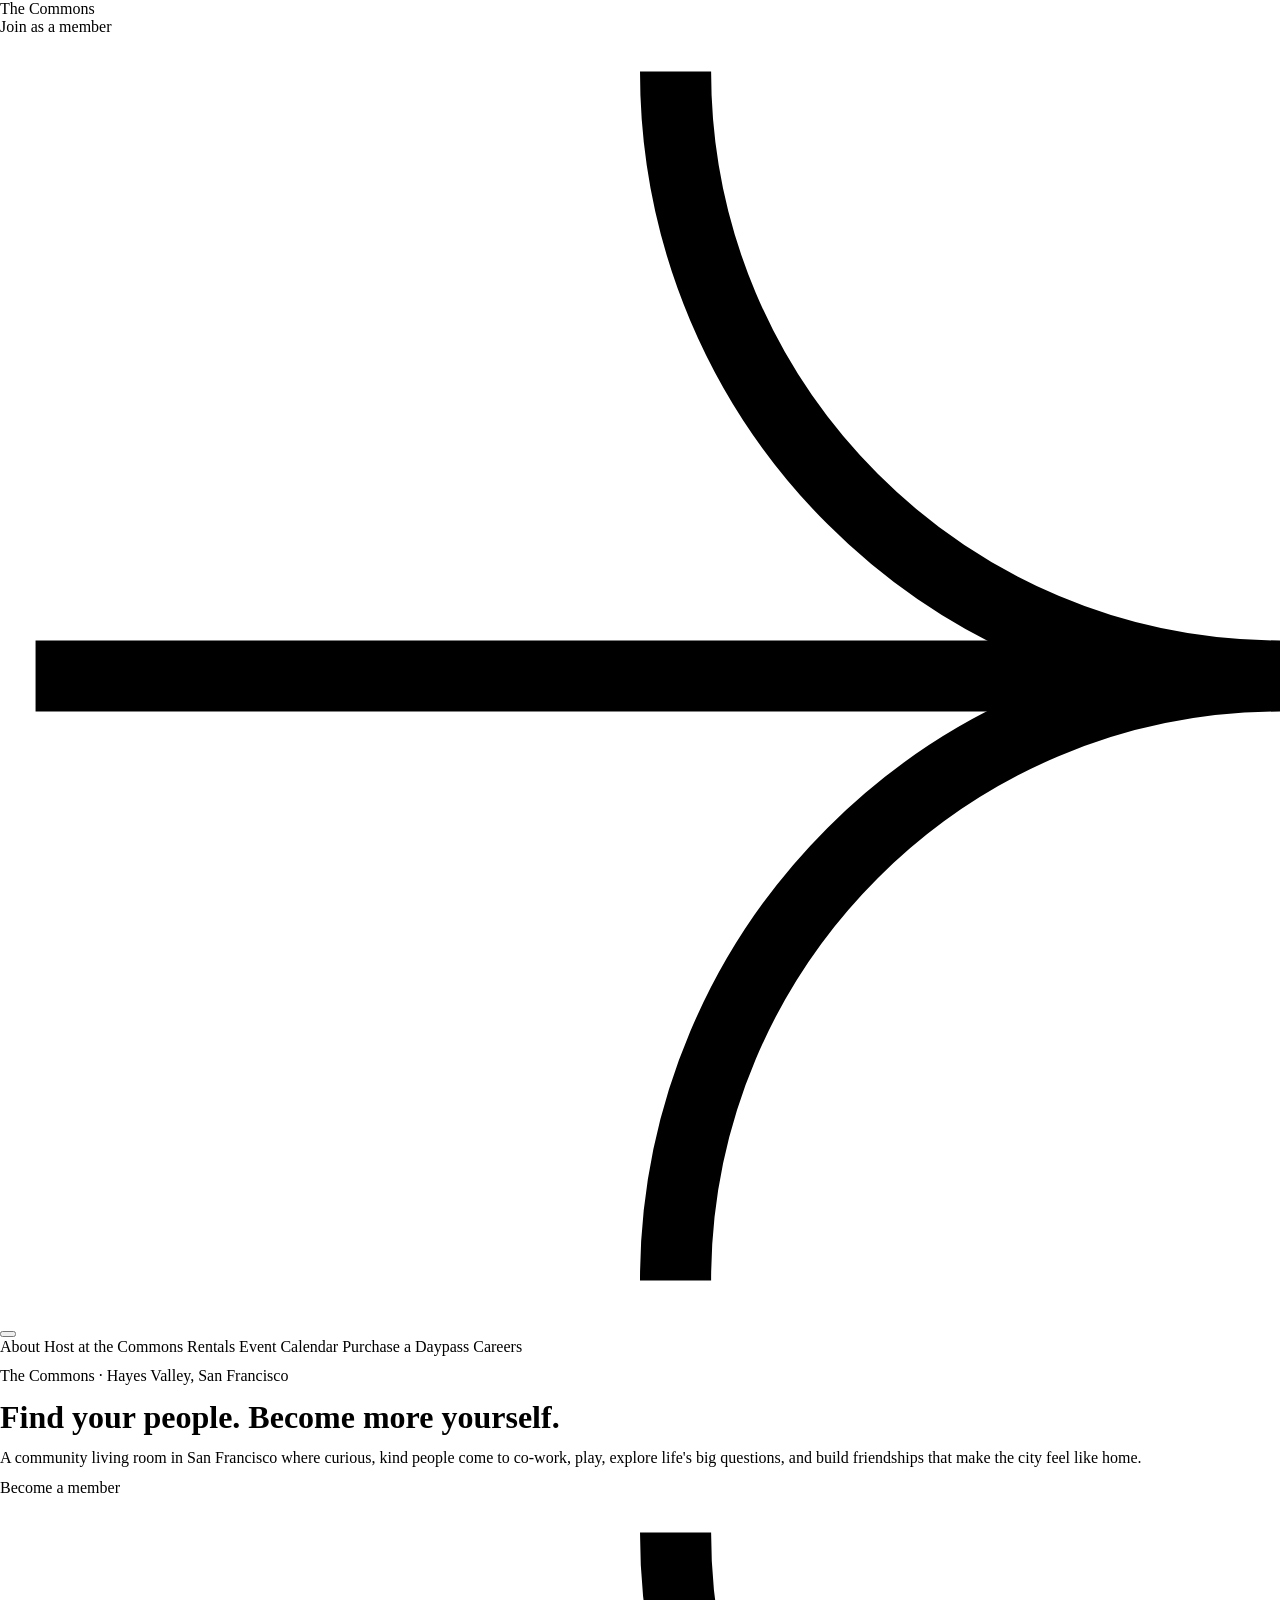
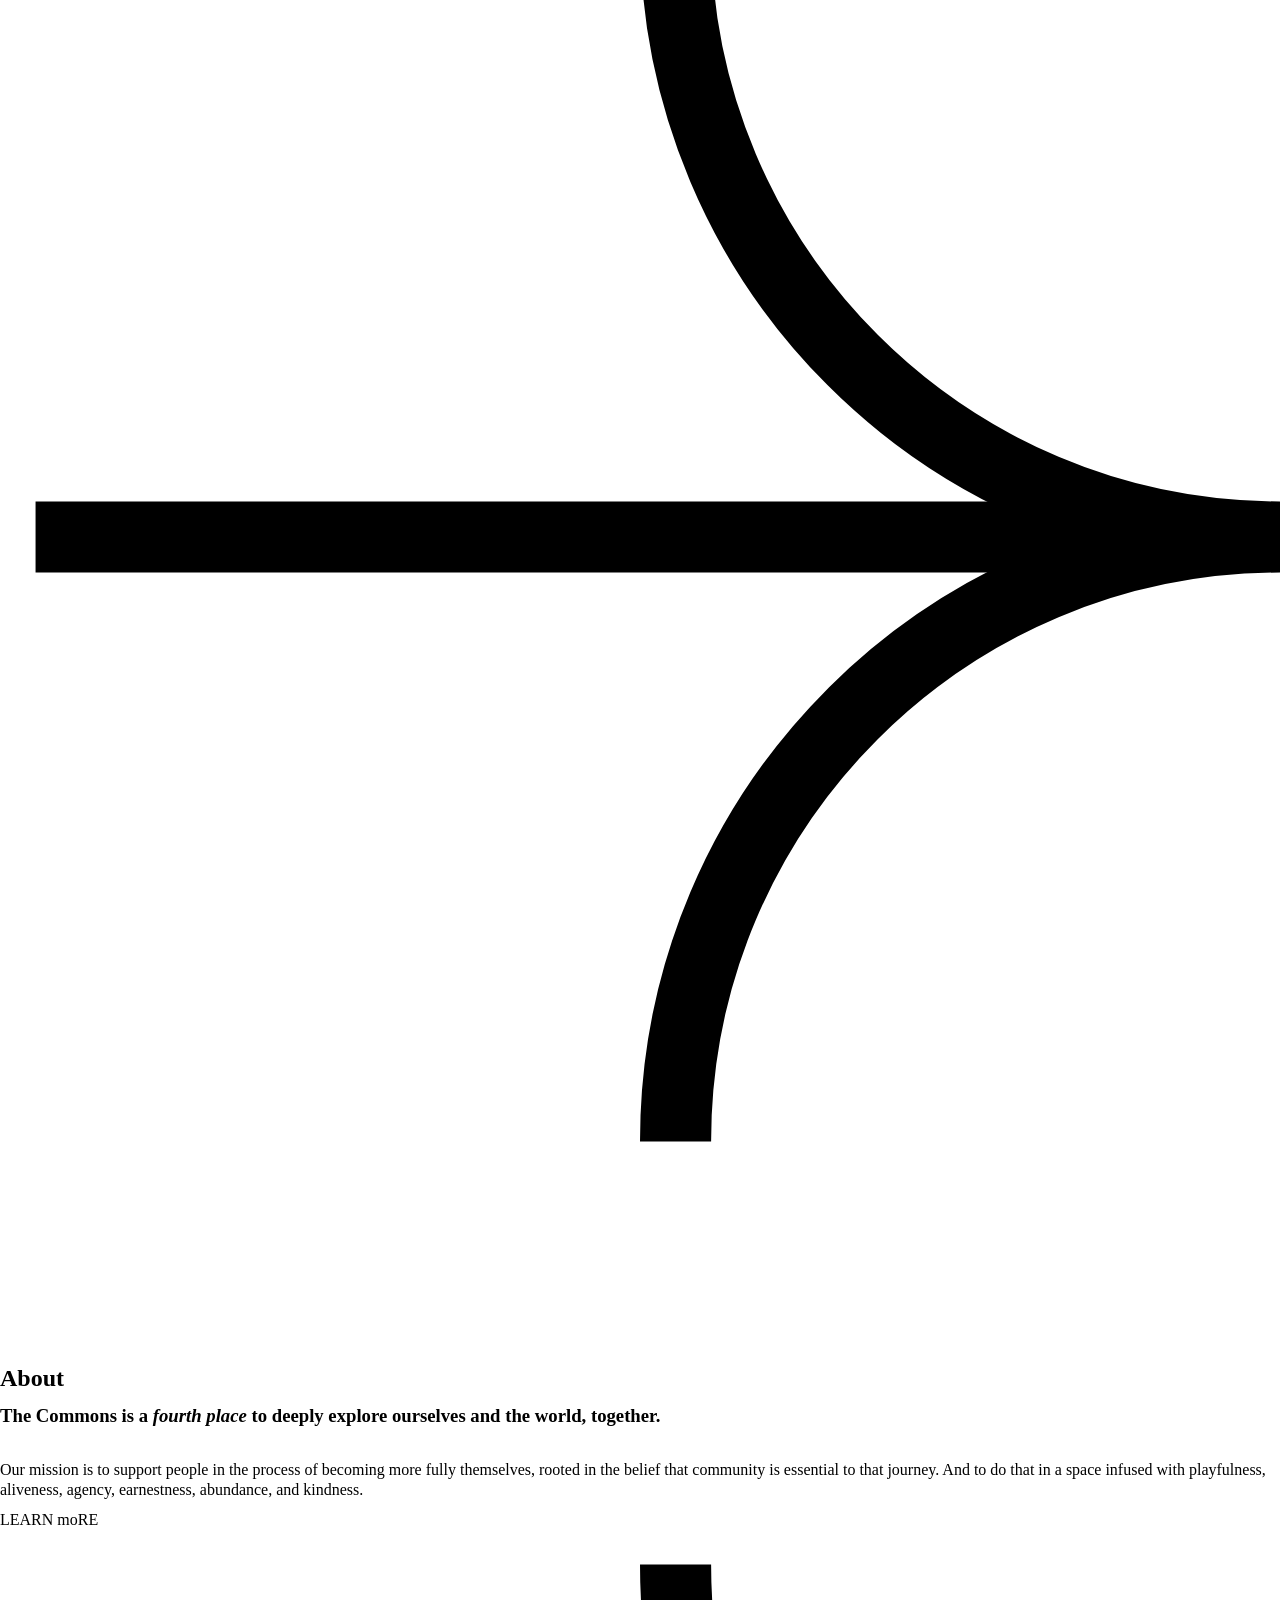
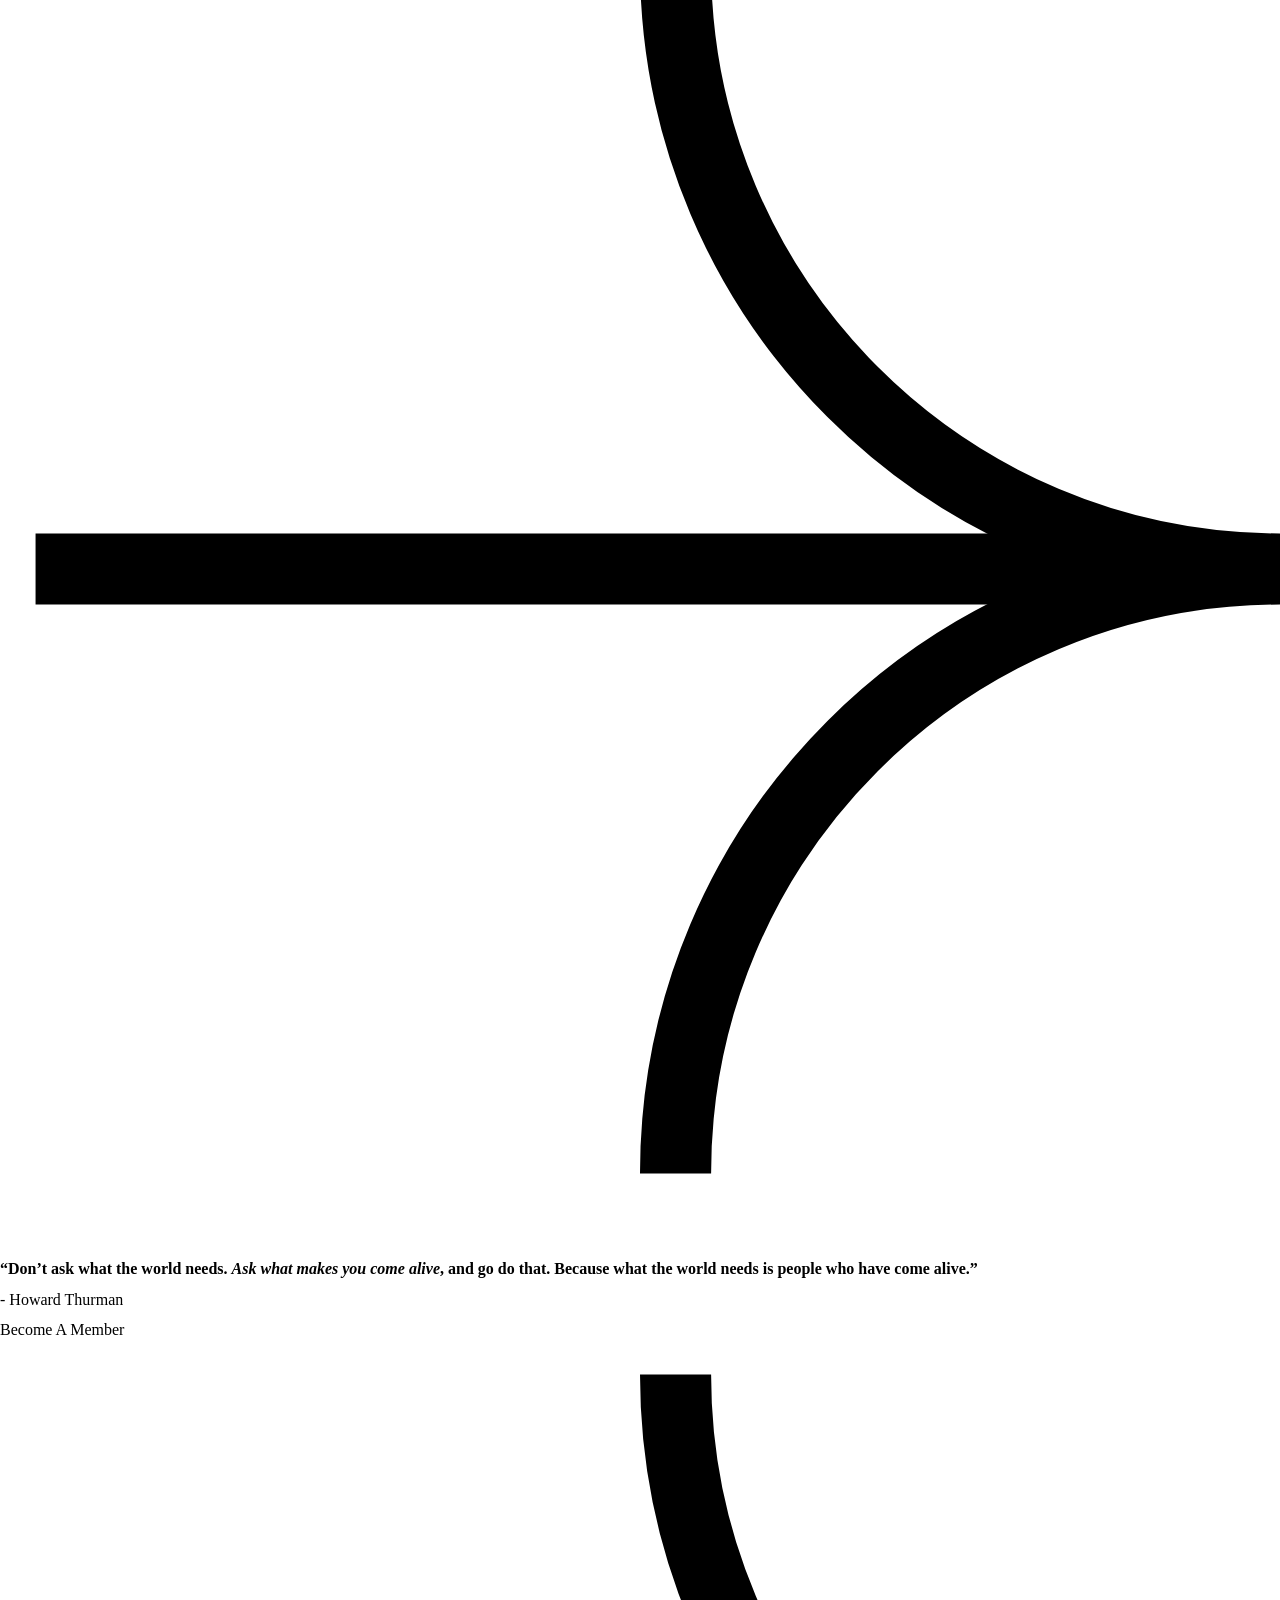
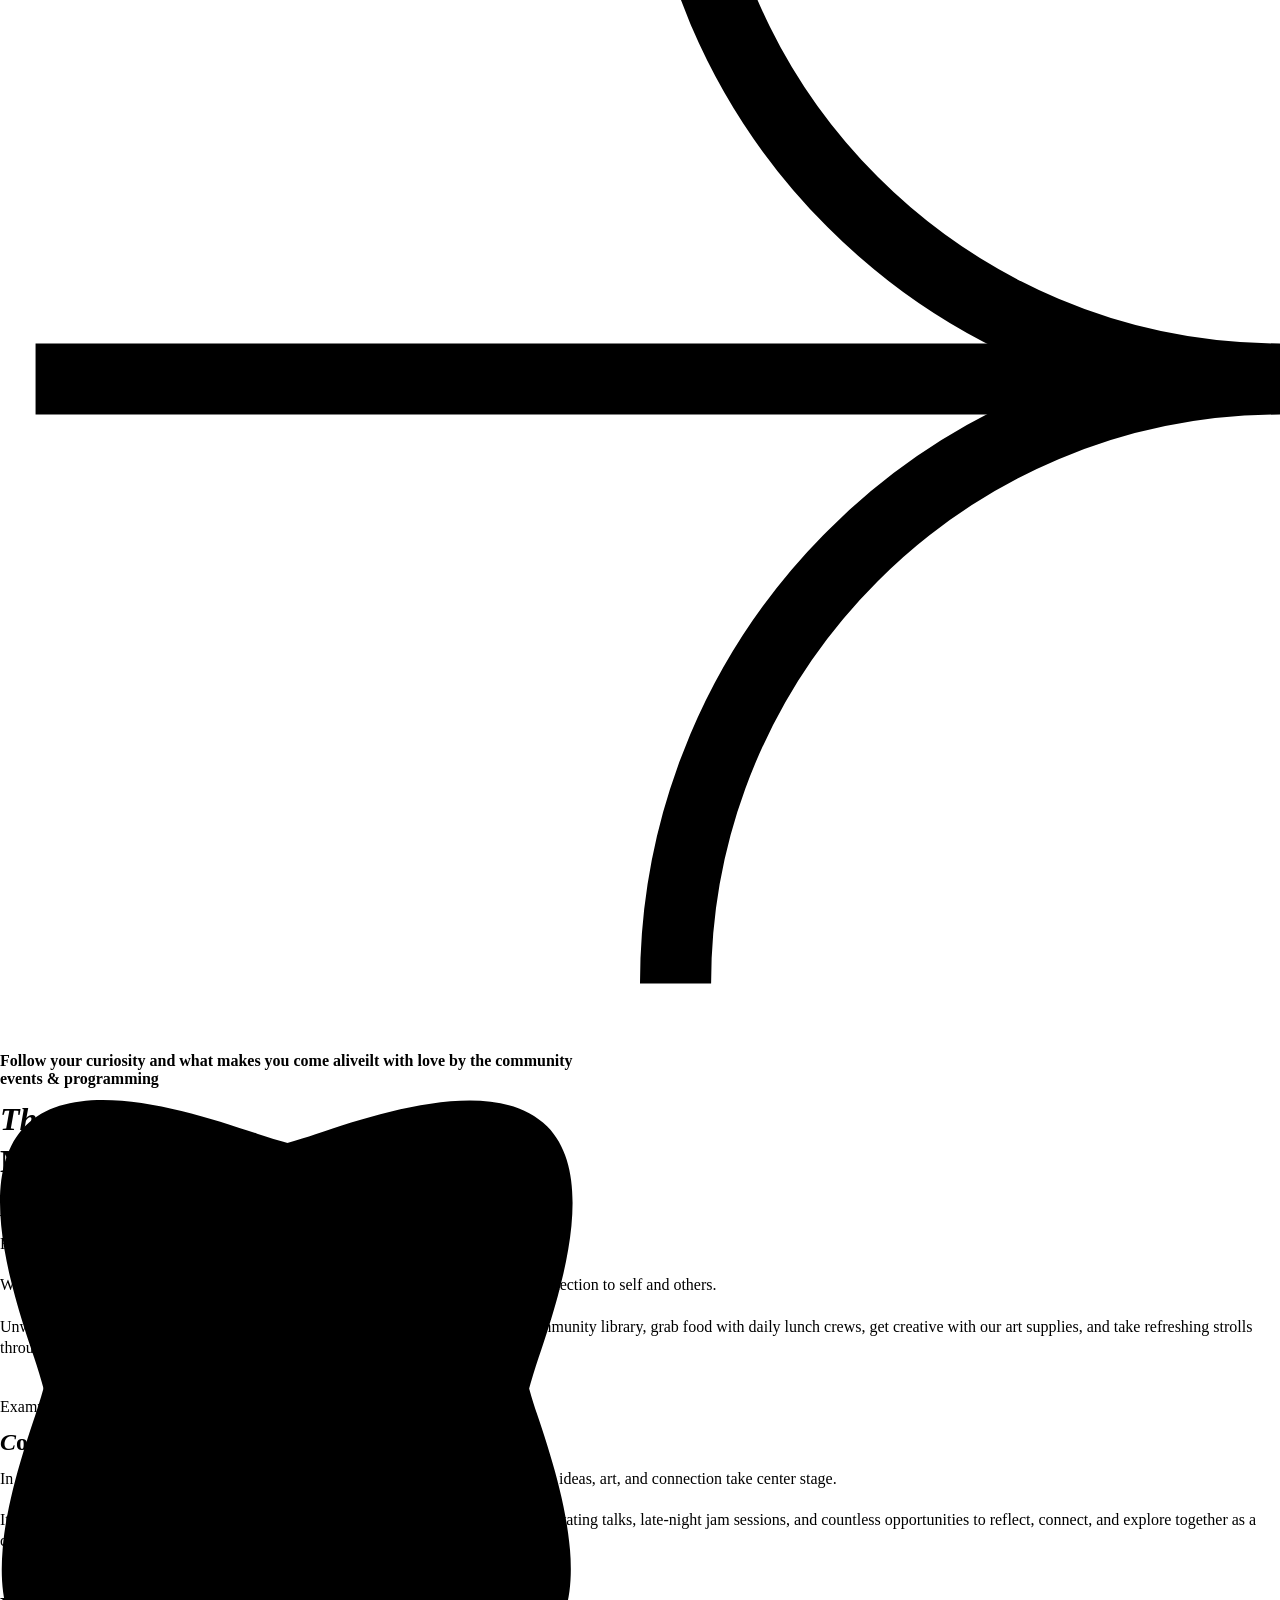
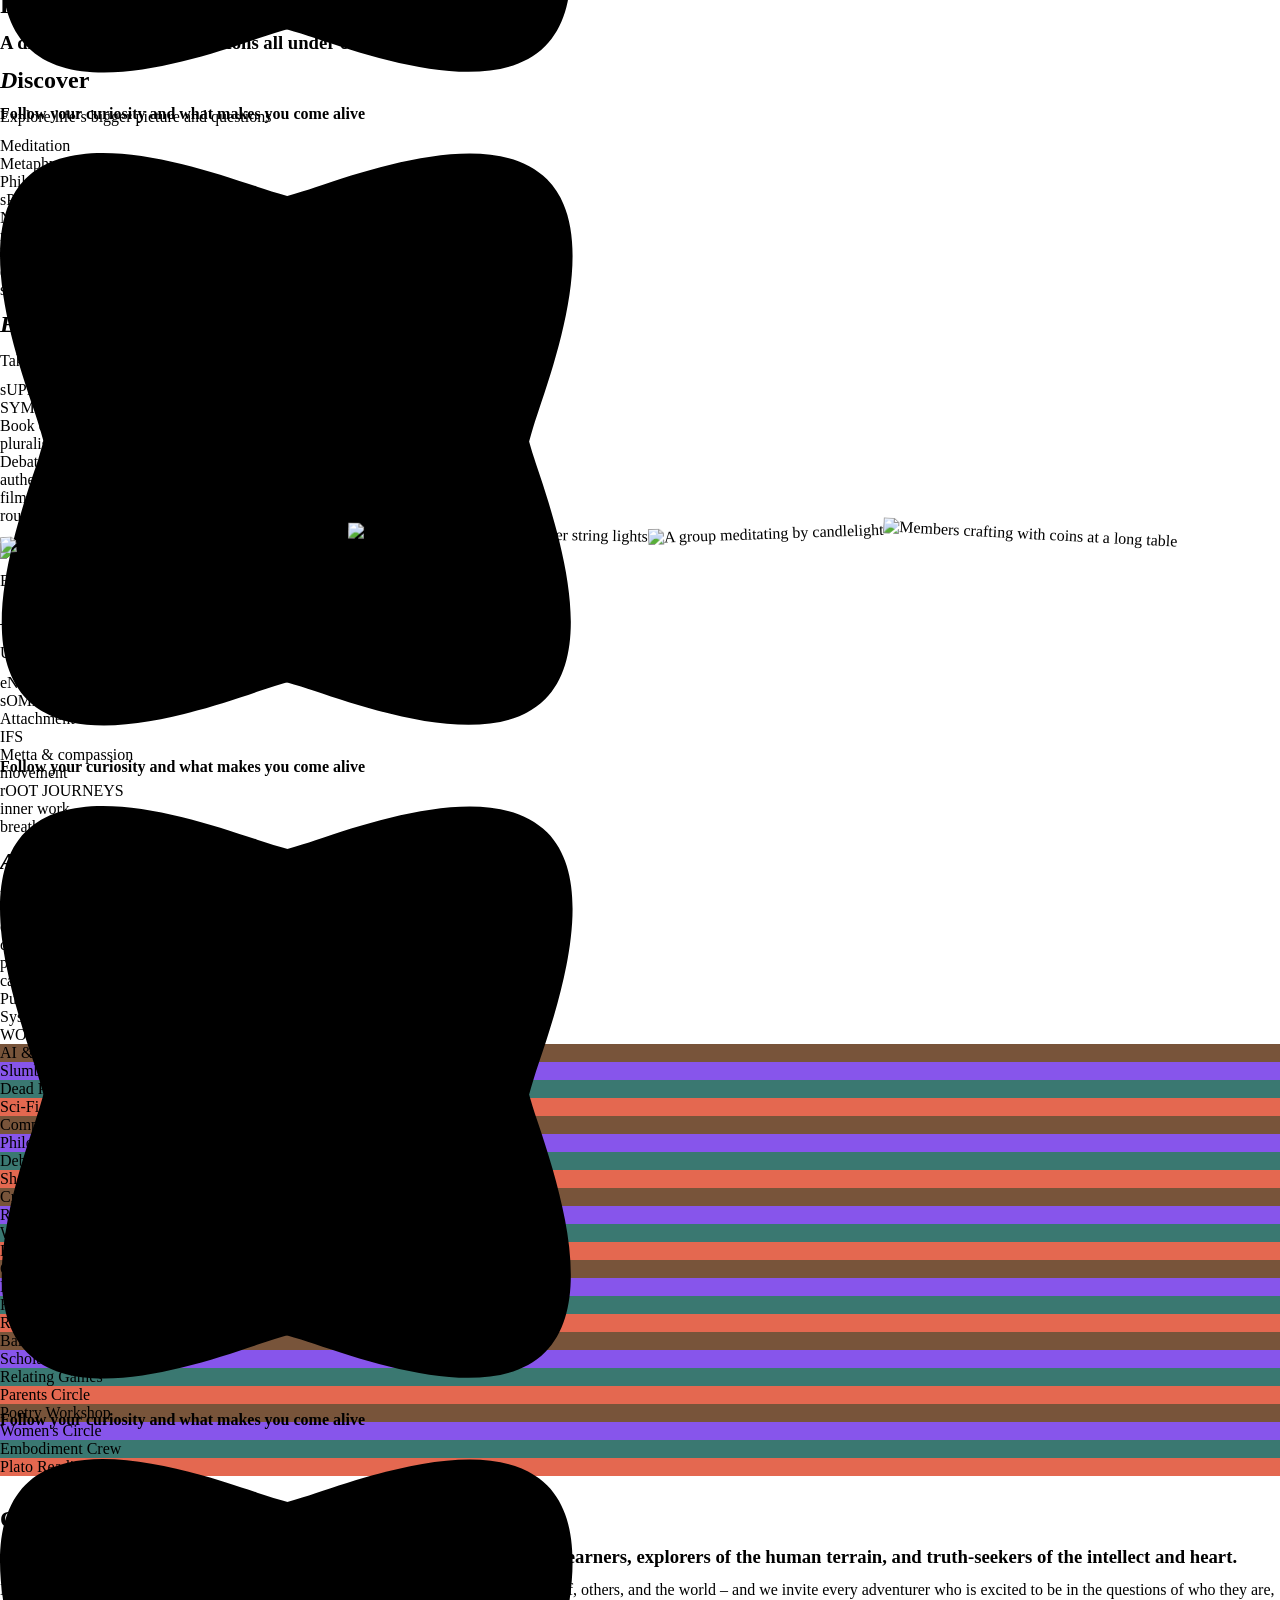
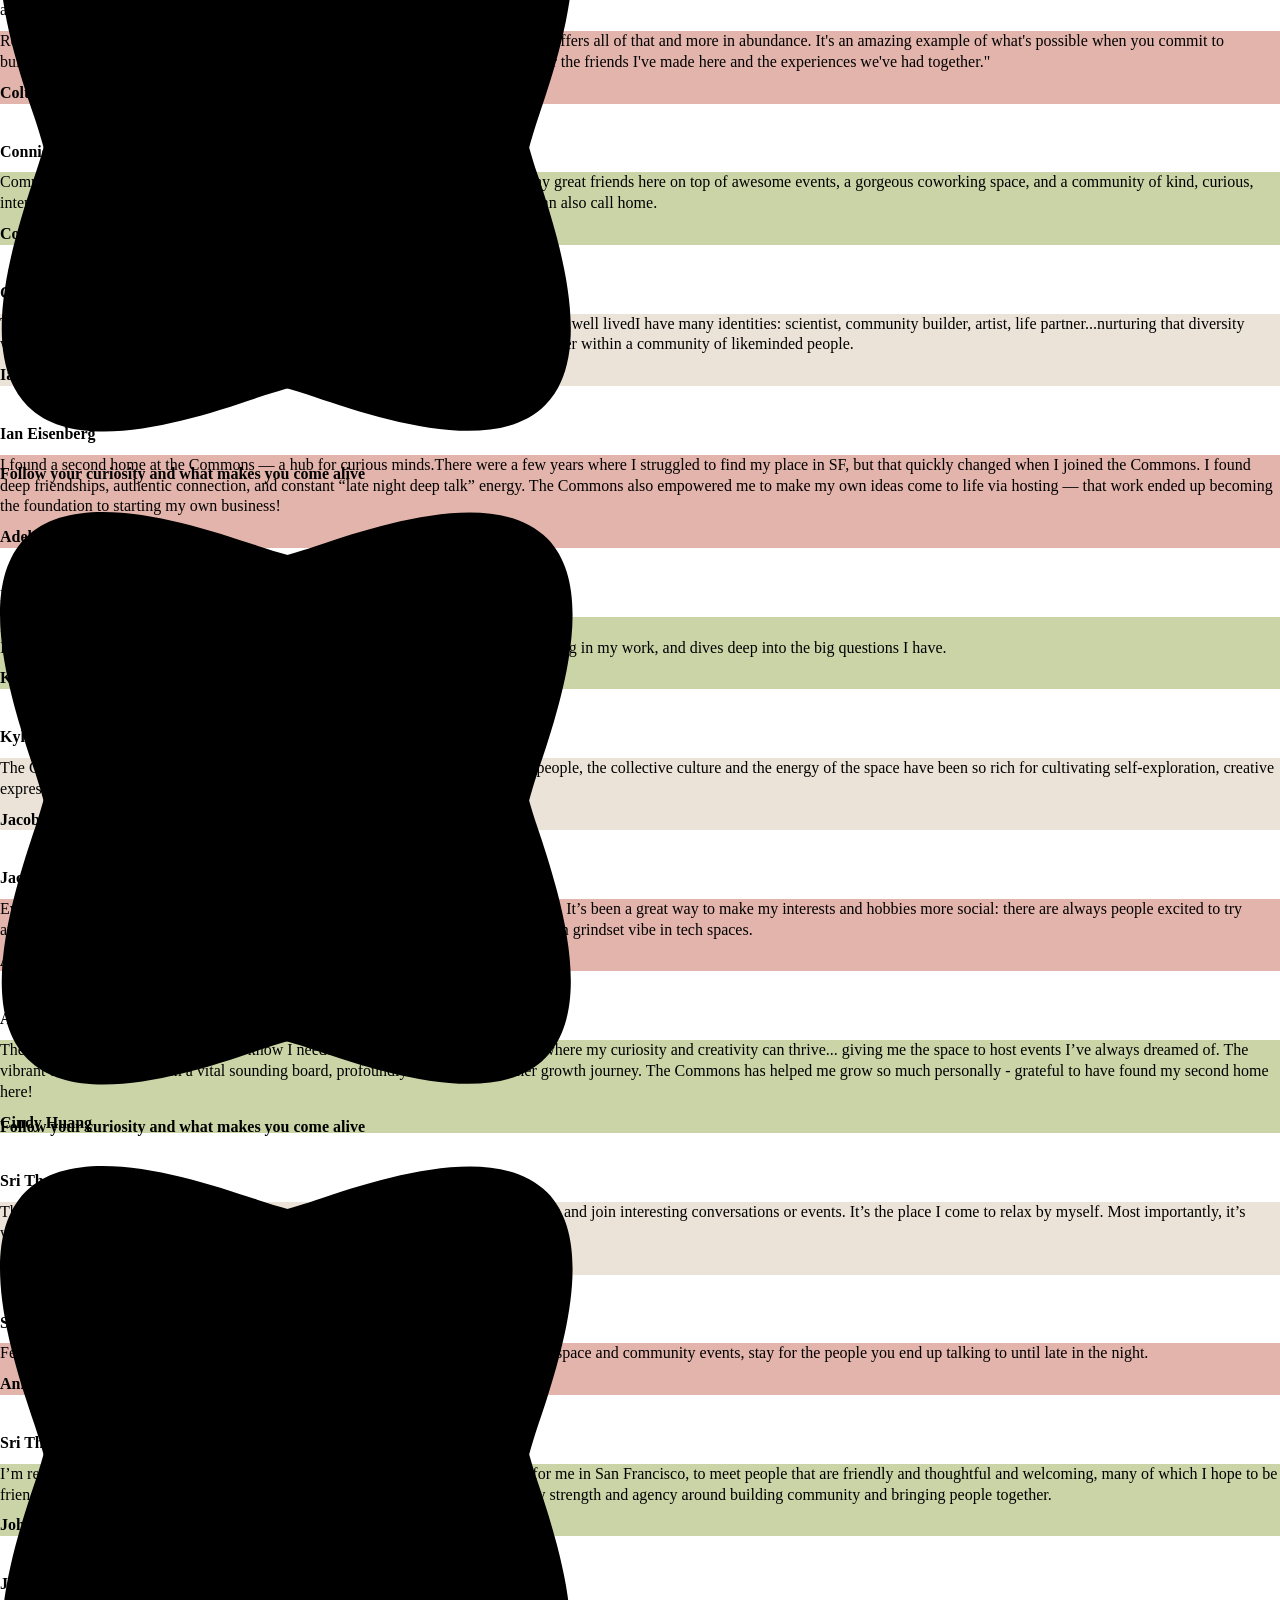
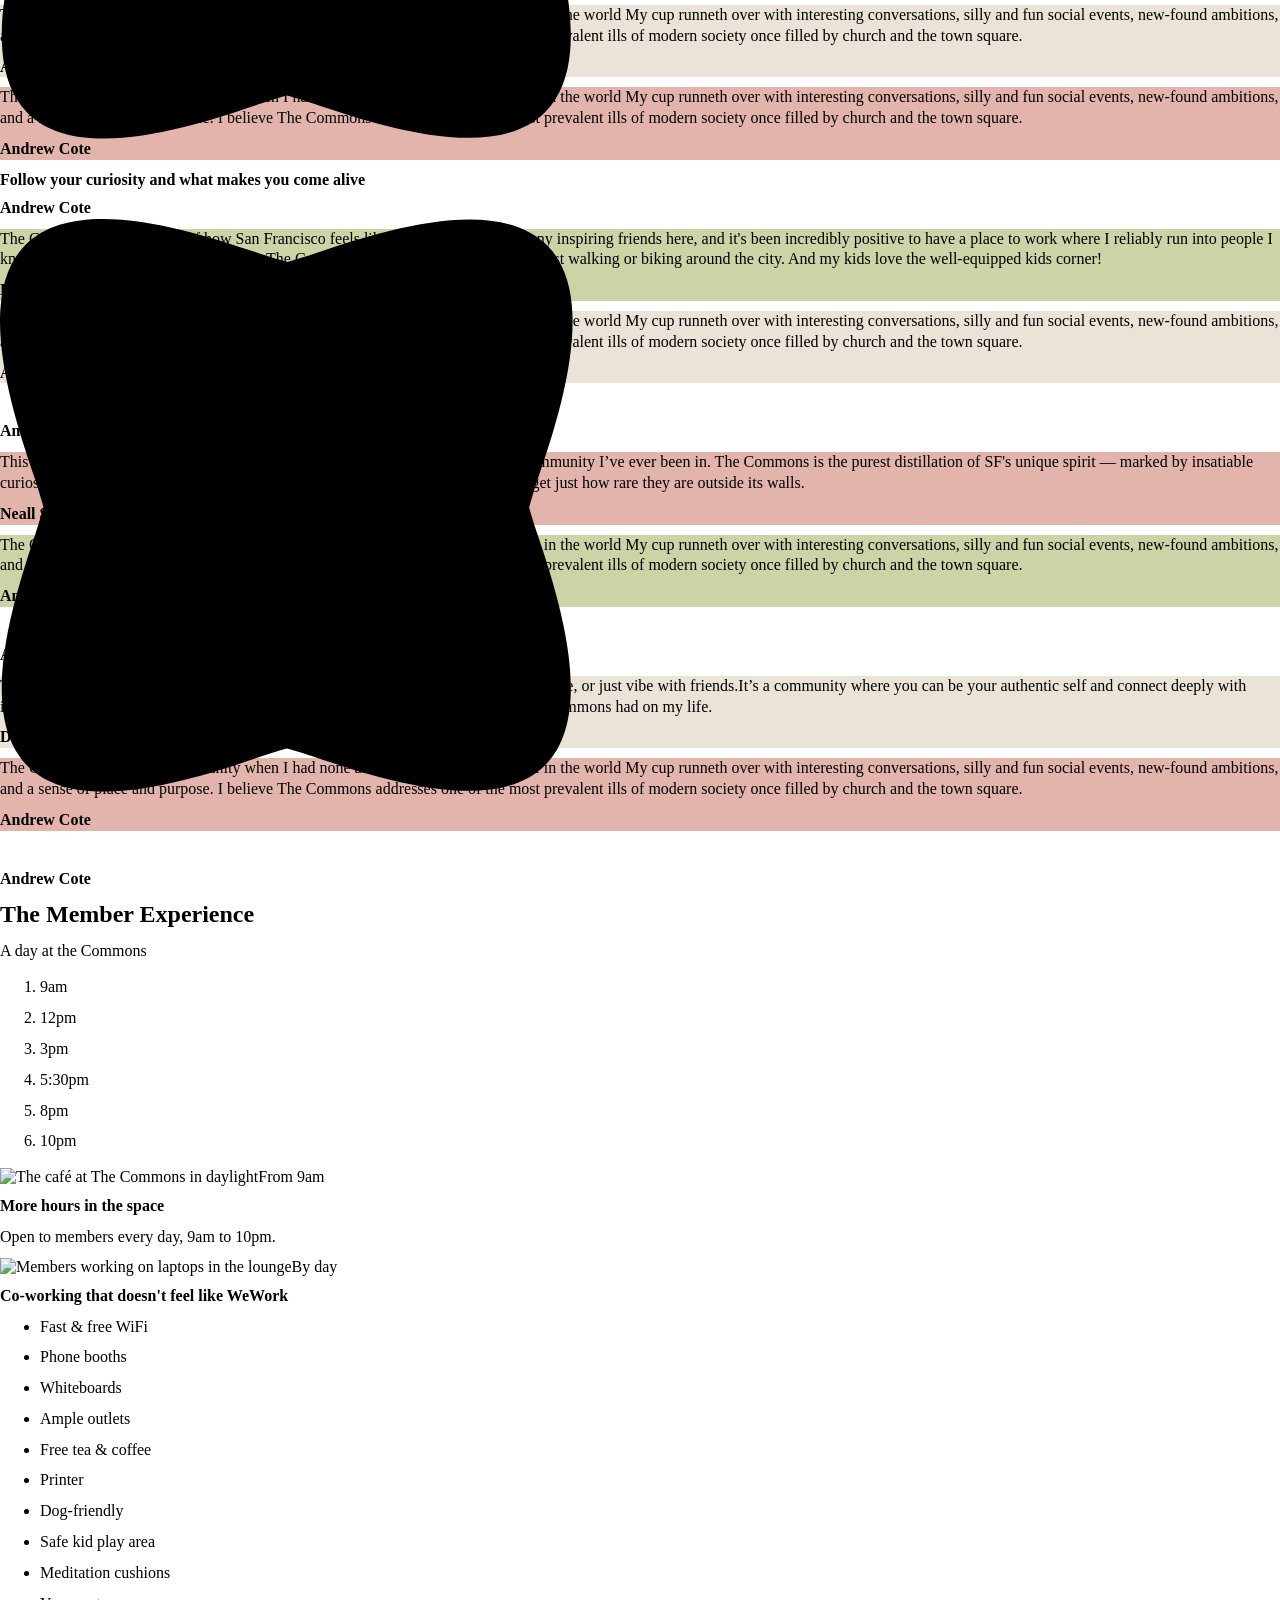
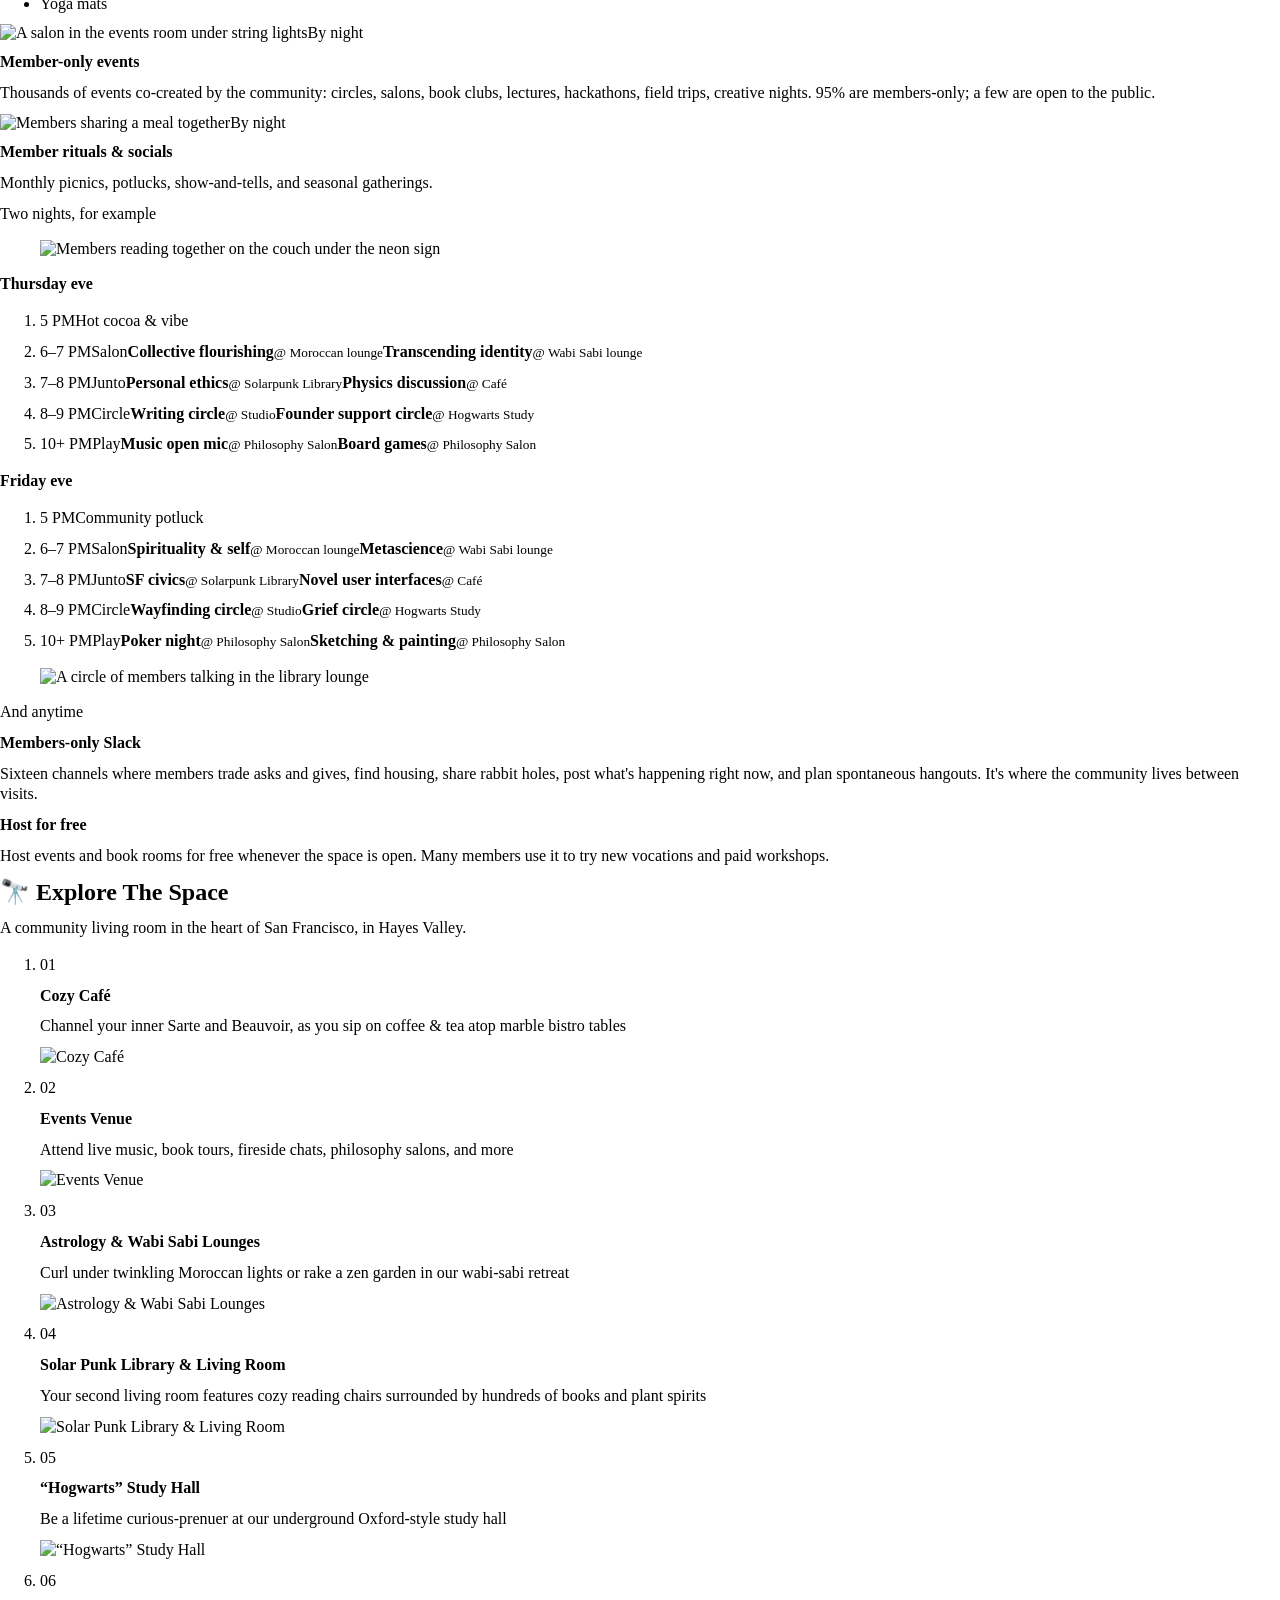
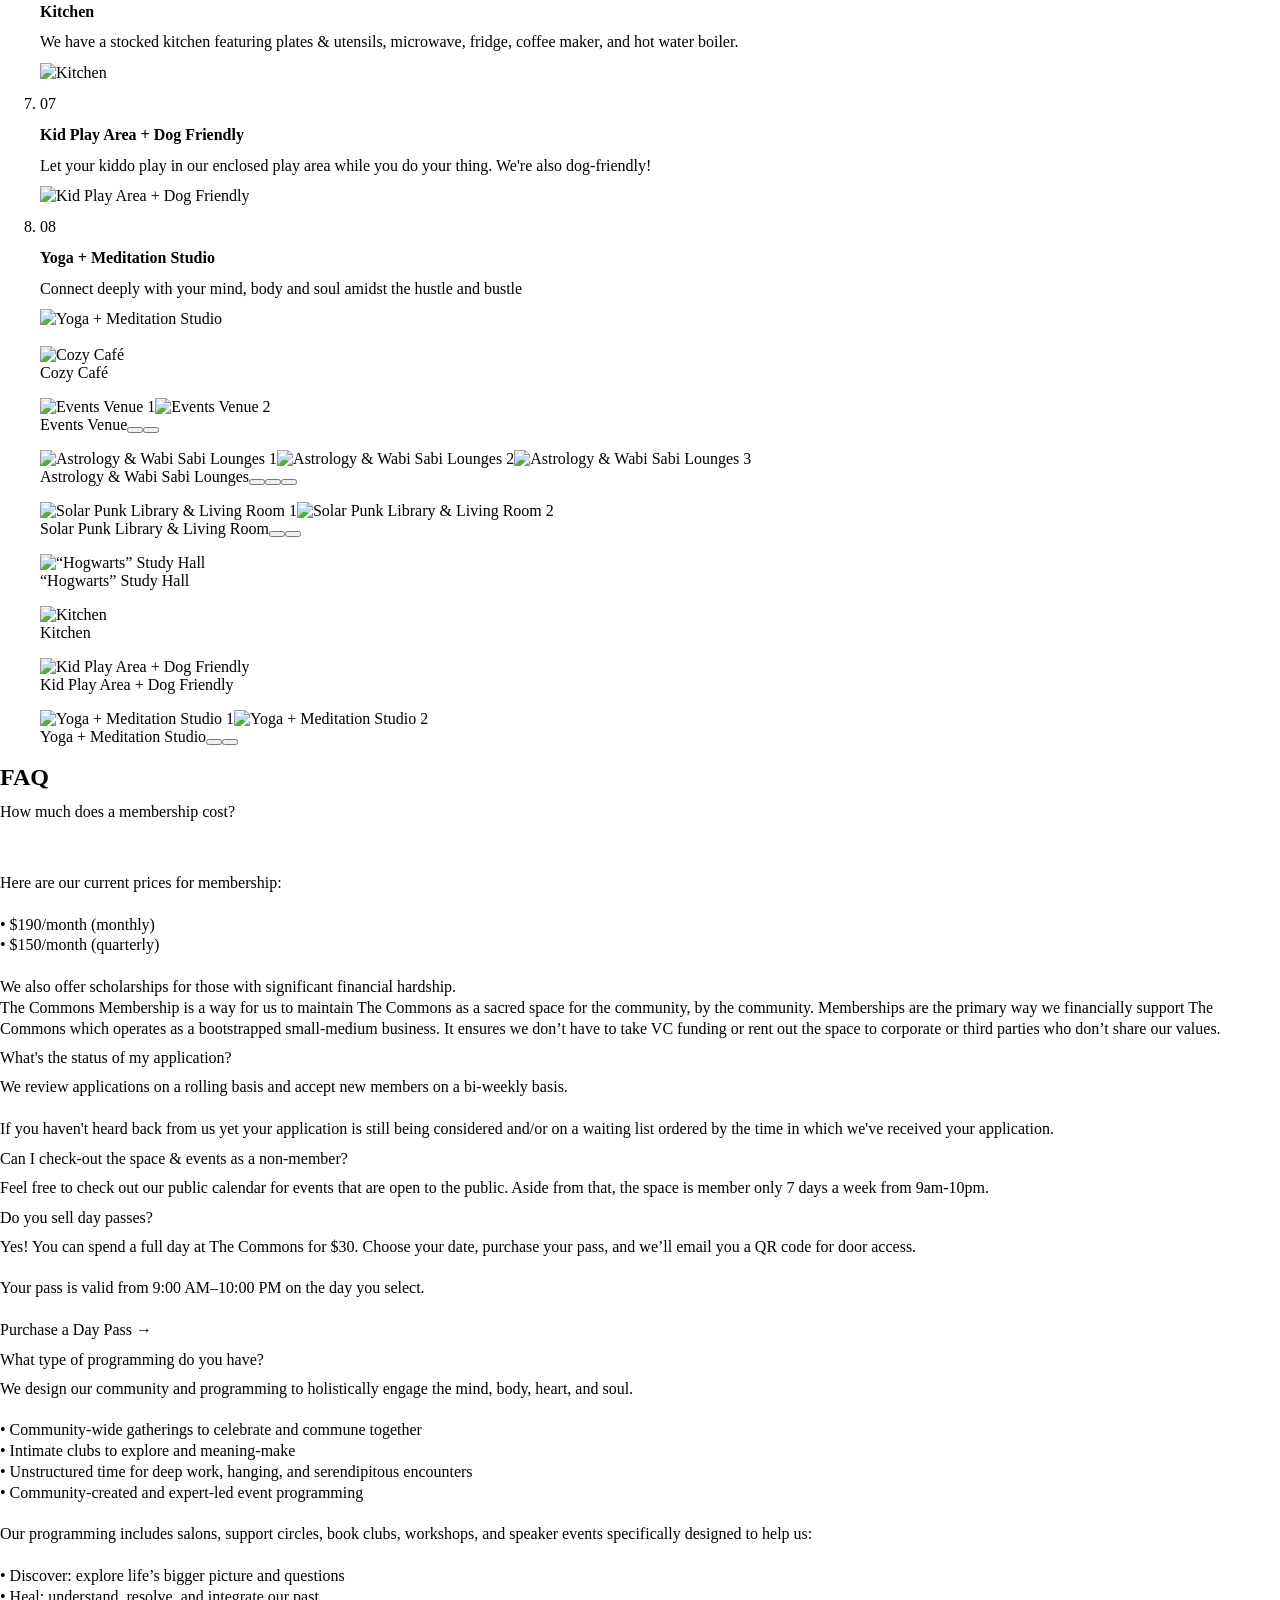
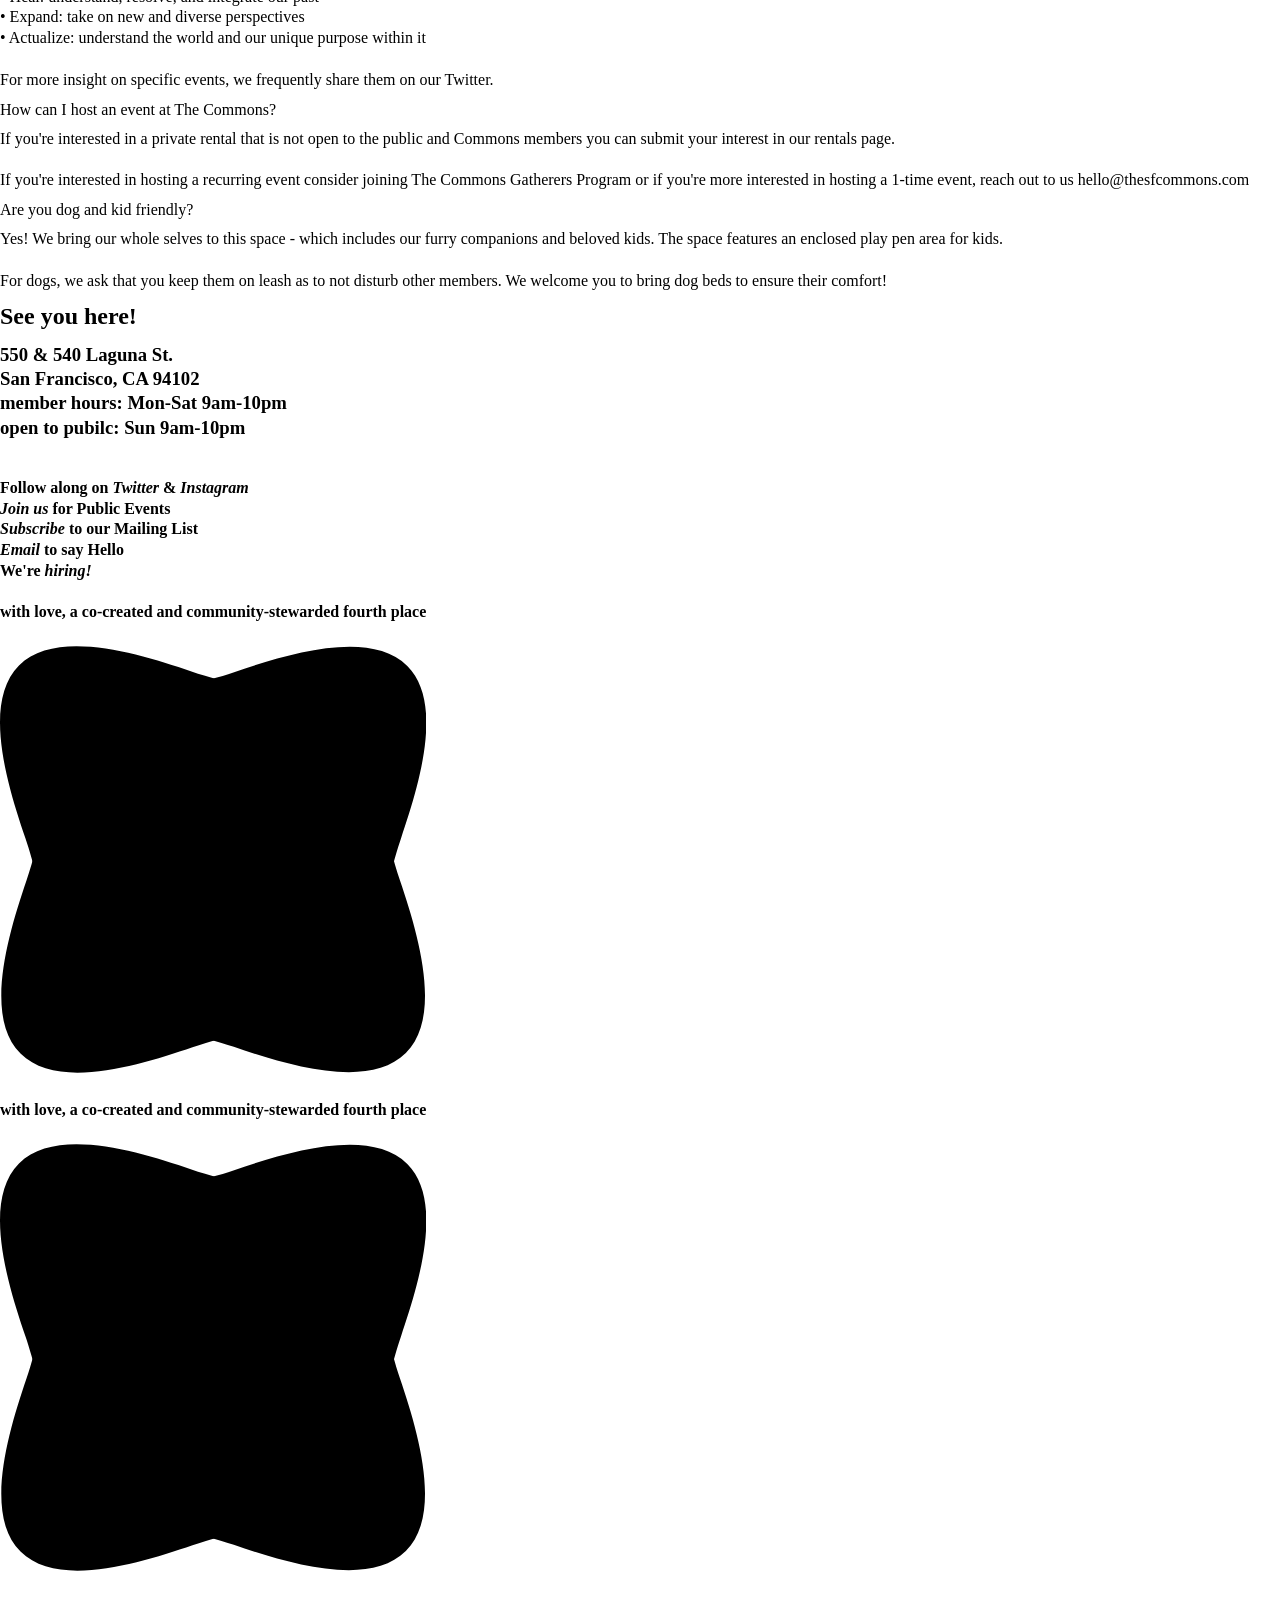
==== commit cb3a07e0: "Header: The Commons wordmark in Ogg beside the logo on every page Co-Authored-By: Claude Fable 5.1 <" ====
--- a/public/index.html
+++ b/public/index.html
@@ -34,7 +34,7 @@
   }
 }
 </style></div><header class="sh">
-  <a href="/" class="sh-brand" aria-label="The Commons home"><div data-w-id="ffcc6701-e8a5-9eee-96e4-051bdb54c9e9" data-is-ix2-target="1" class="lottie-small-top-title" data-animation-type="lottie" data-src="/assets/62c7cb8cfe2a3951fd00fb88_409974631-ic-05.json" data-loop="0" data-direction="1" data-autoplay="0" data-renderer="svg" data-default-duration="6.041666666666667" data-duration="0" data-loading="eager"></div></a>
+  <a href="/" class="sh-brand" aria-label="The Commons home"><div data-w-id="ffcc6701-e8a5-9eee-96e4-051bdb54c9e9" data-is-ix2-target="1" class="lottie-small-top-title" data-animation-type="lottie" data-src="/assets/62c7cb8cfe2a3951fd00fb88_409974631-ic-05.json" data-loop="0" data-direction="1" data-autoplay="0" data-renderer="svg" data-default-duration="6.041666666666667" data-duration="0" data-loading="eager"></div><span class="sh-wordmark">The Commons</span></a>
   <div class="sh-right">
     <a href="https://airtable.com/appPi0lWncCq4kS9u/pagqR3bo8yEa7rF5j/form" class="sh-join" target="_blank" rel="noopener"><span><span class="sh-join-long">Join as a </span><span class="span-ogg">member</span></span><span class="icon-arrow"><svg viewBox="0 0 18 18" fill="none" xmlns="http://www.w3.org/2000/svg"><line x1="0.5" y1="9" x2="15.5" y2="9" stroke="currentcolor"/><path d="M9.5 0.5C9.5 5.19442 13.3056 9 18 9C13.3056 9 9.5 12.8056 9.5 17.5" stroke="currentcolor"/></svg></span></a>
     <button class="sh-burger" type="button" aria-label="Open menu" aria-expanded="false" aria-controls="site-menu"><span></span><span></span></button>
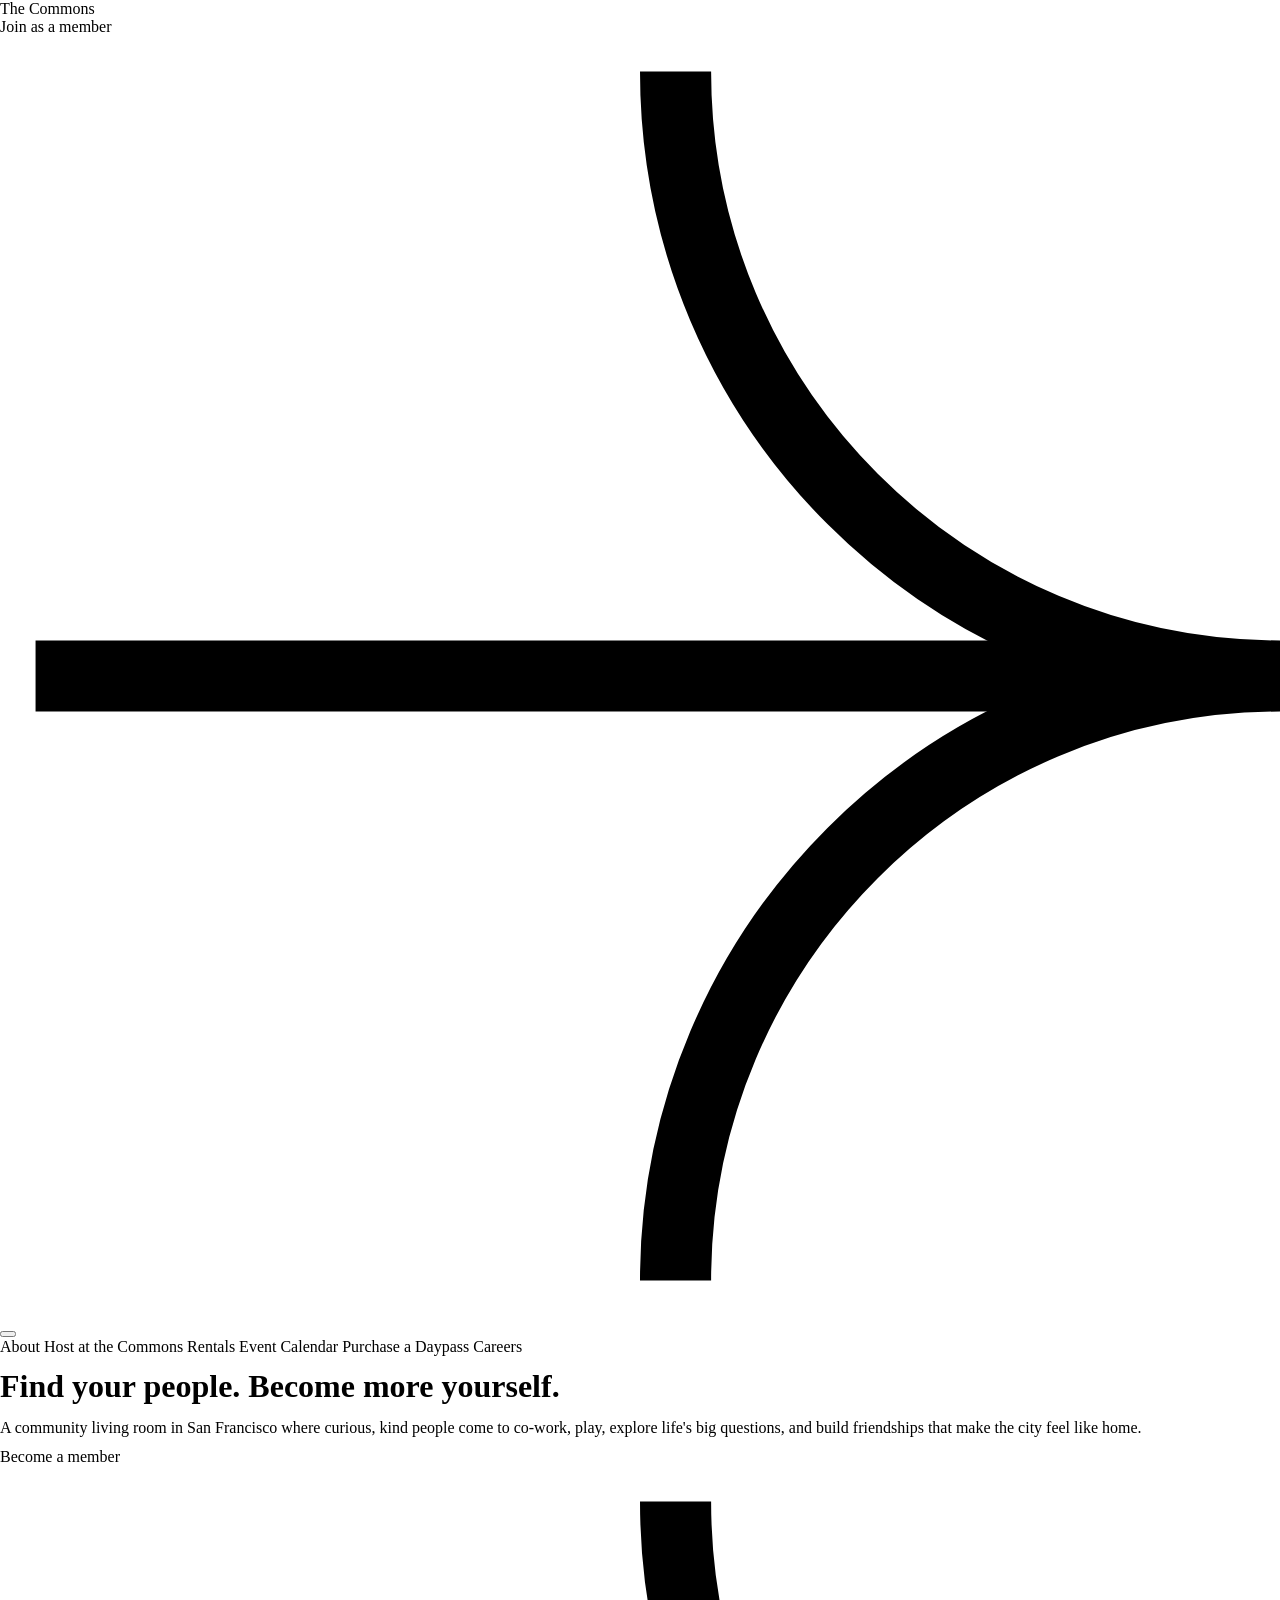
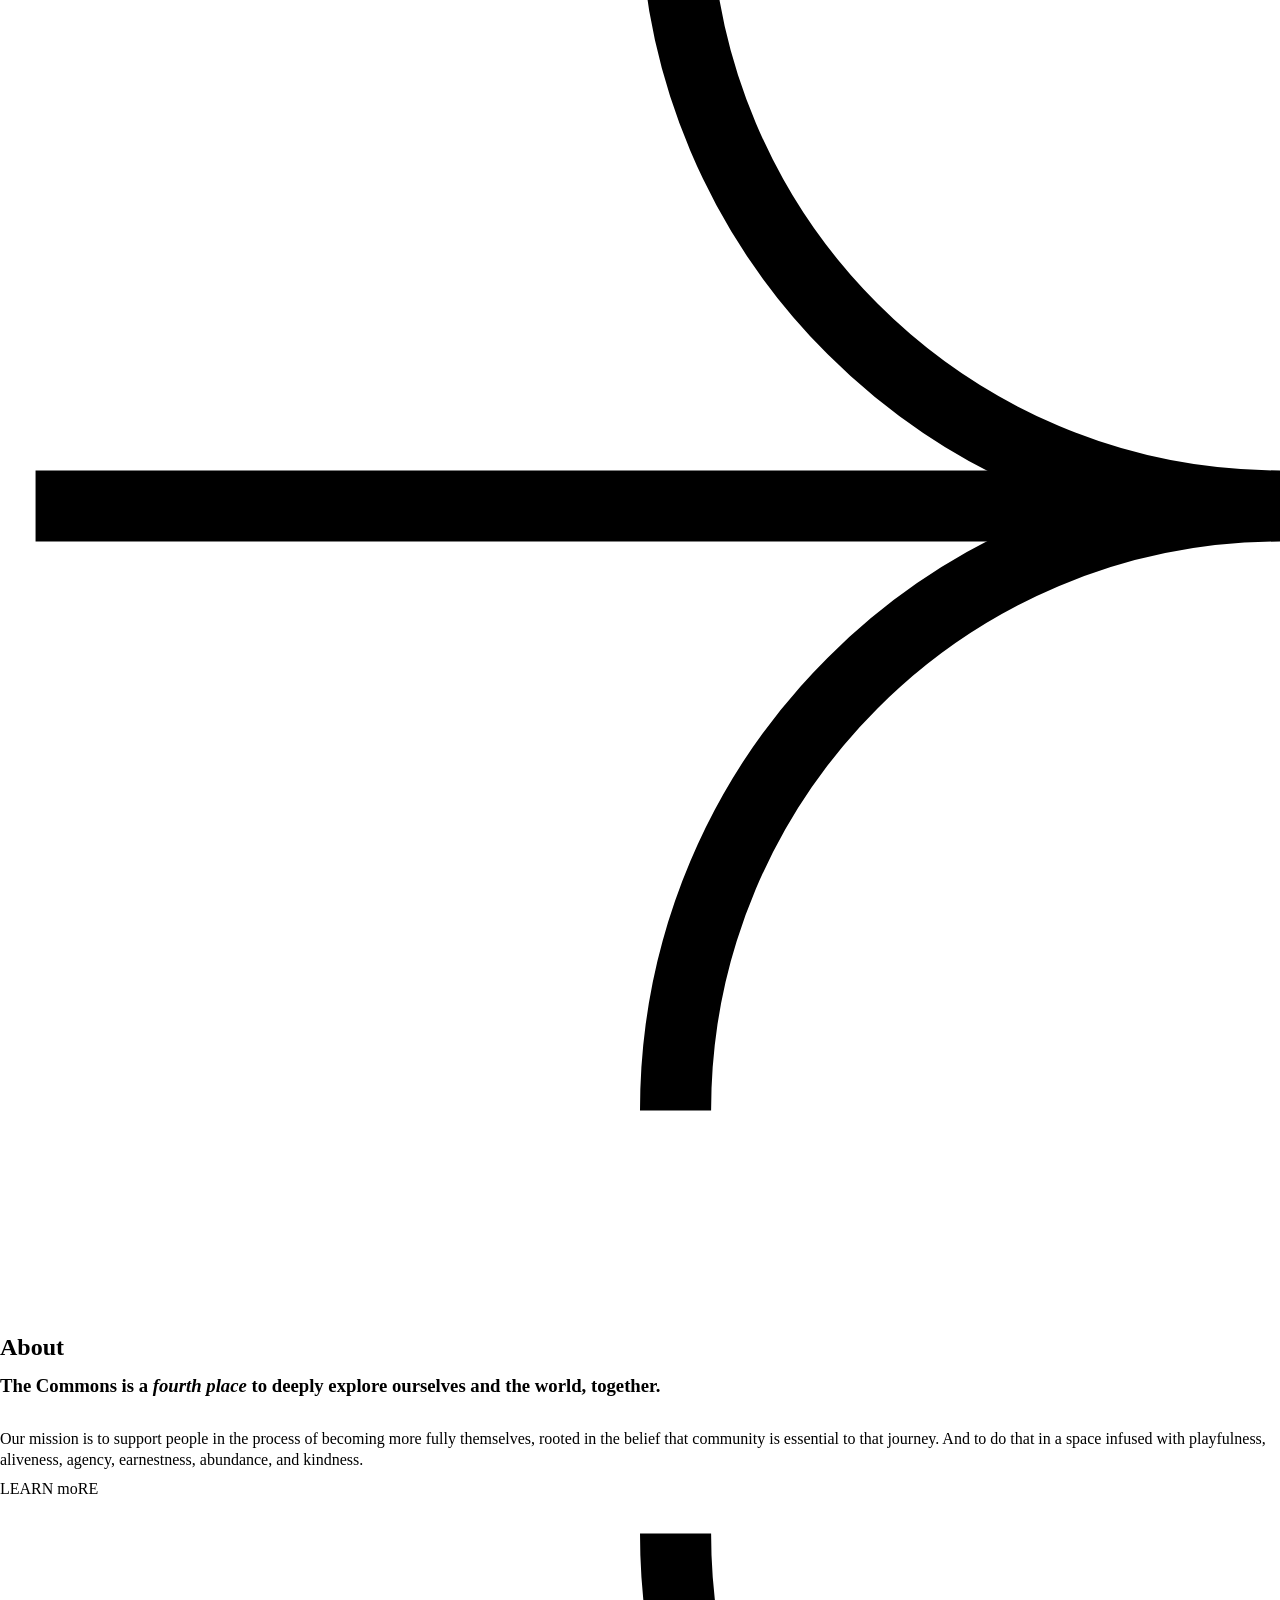
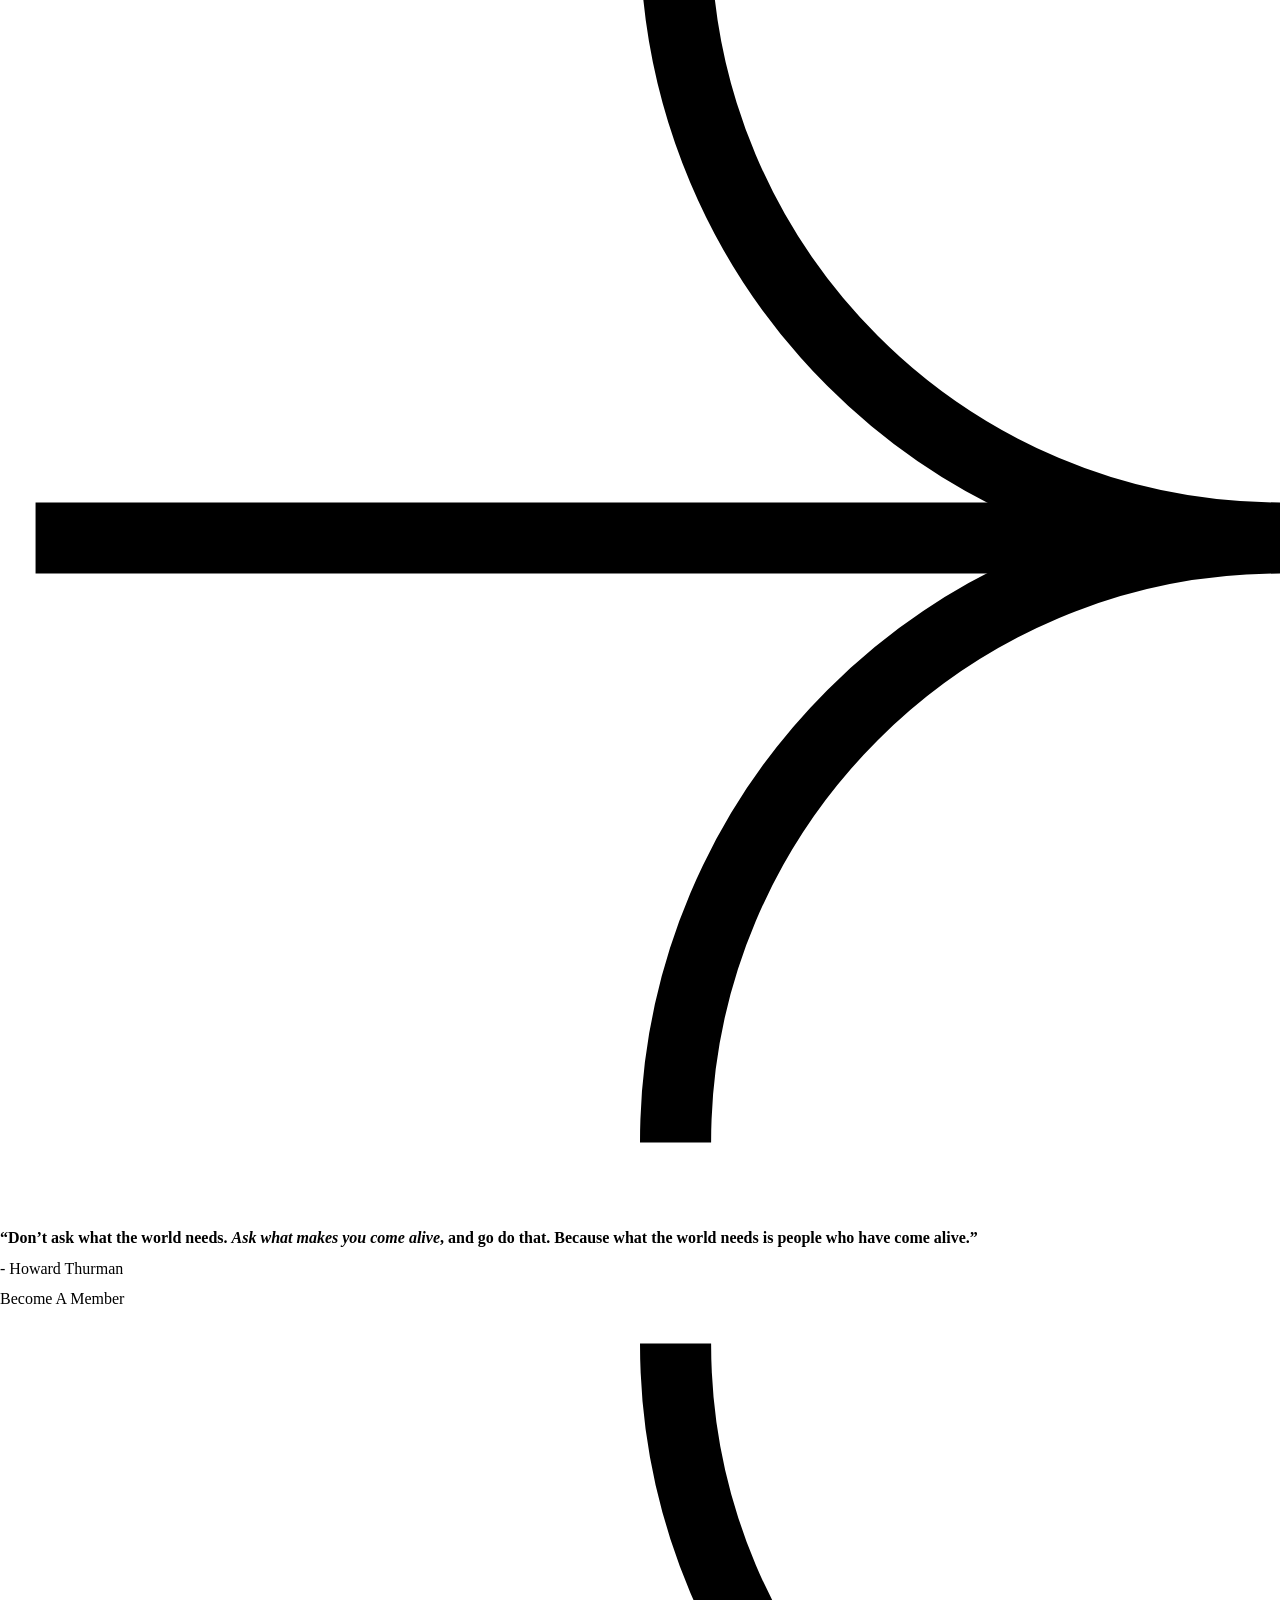
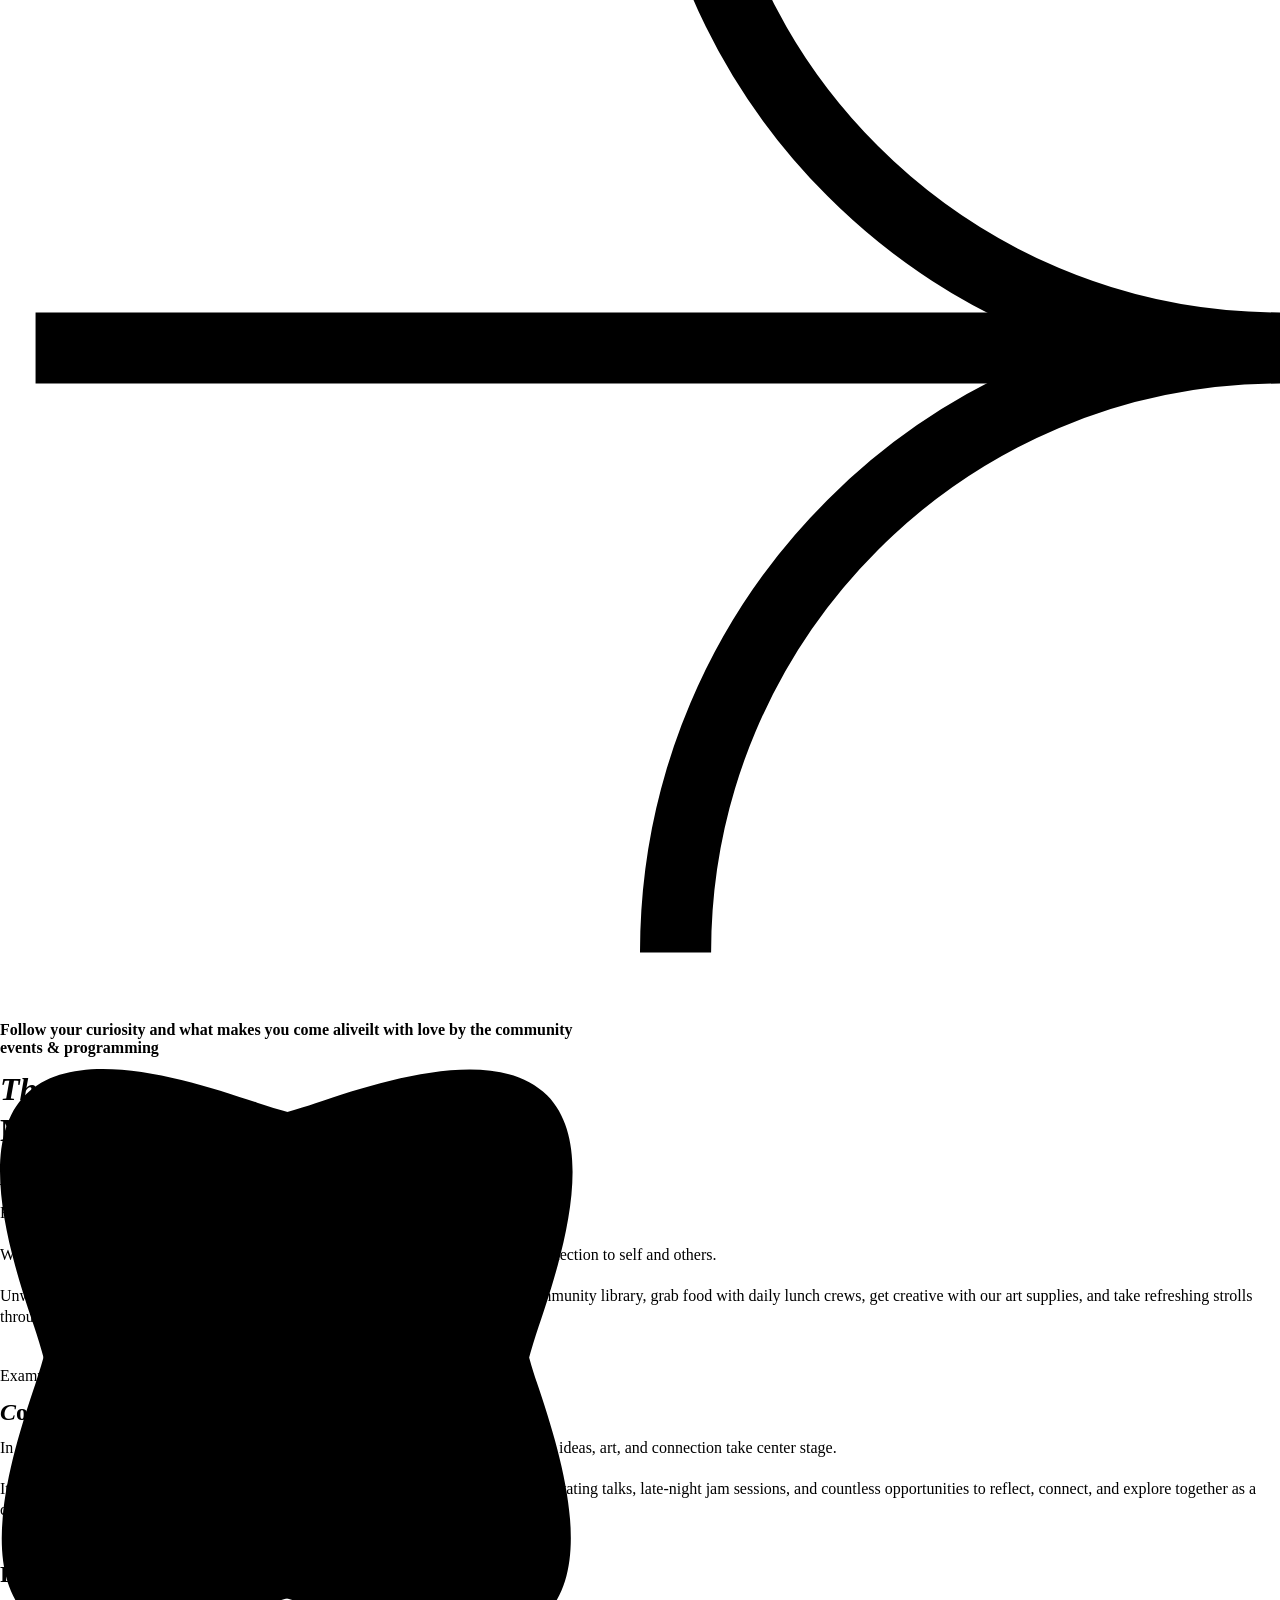
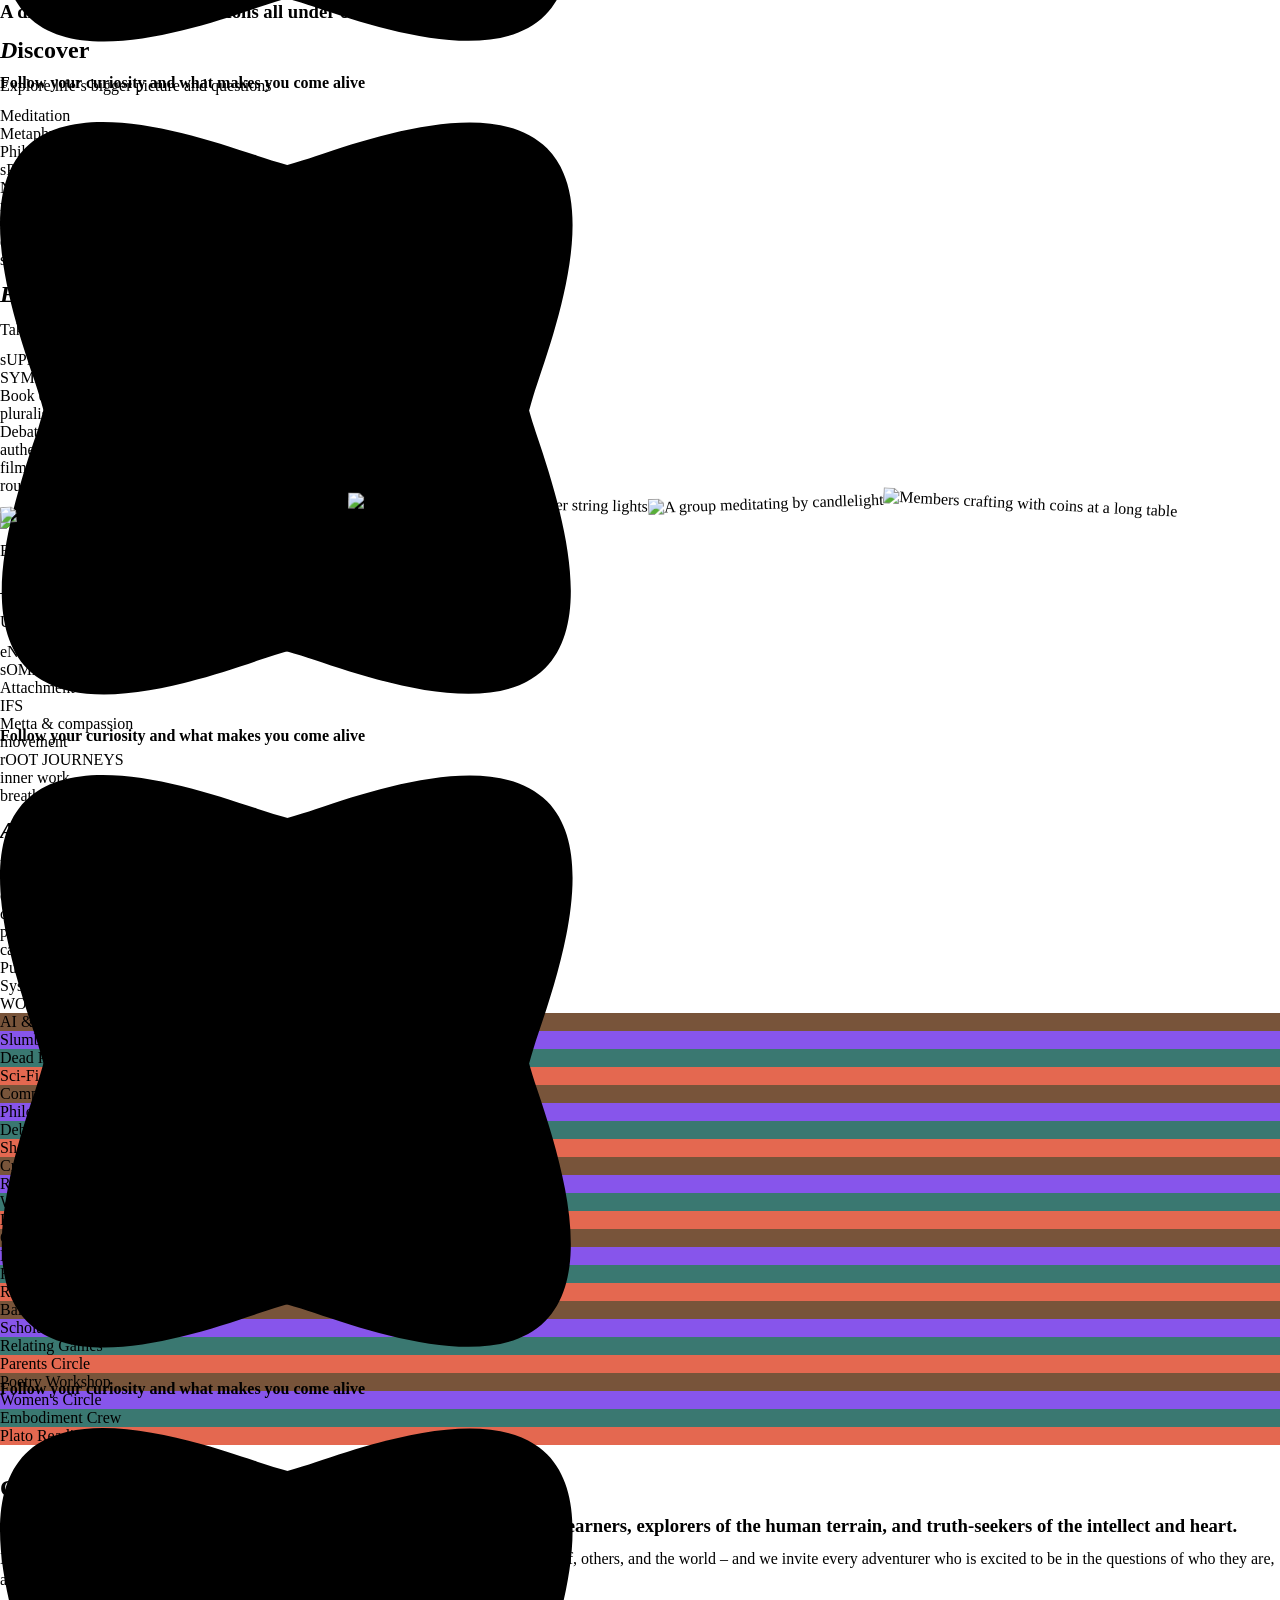
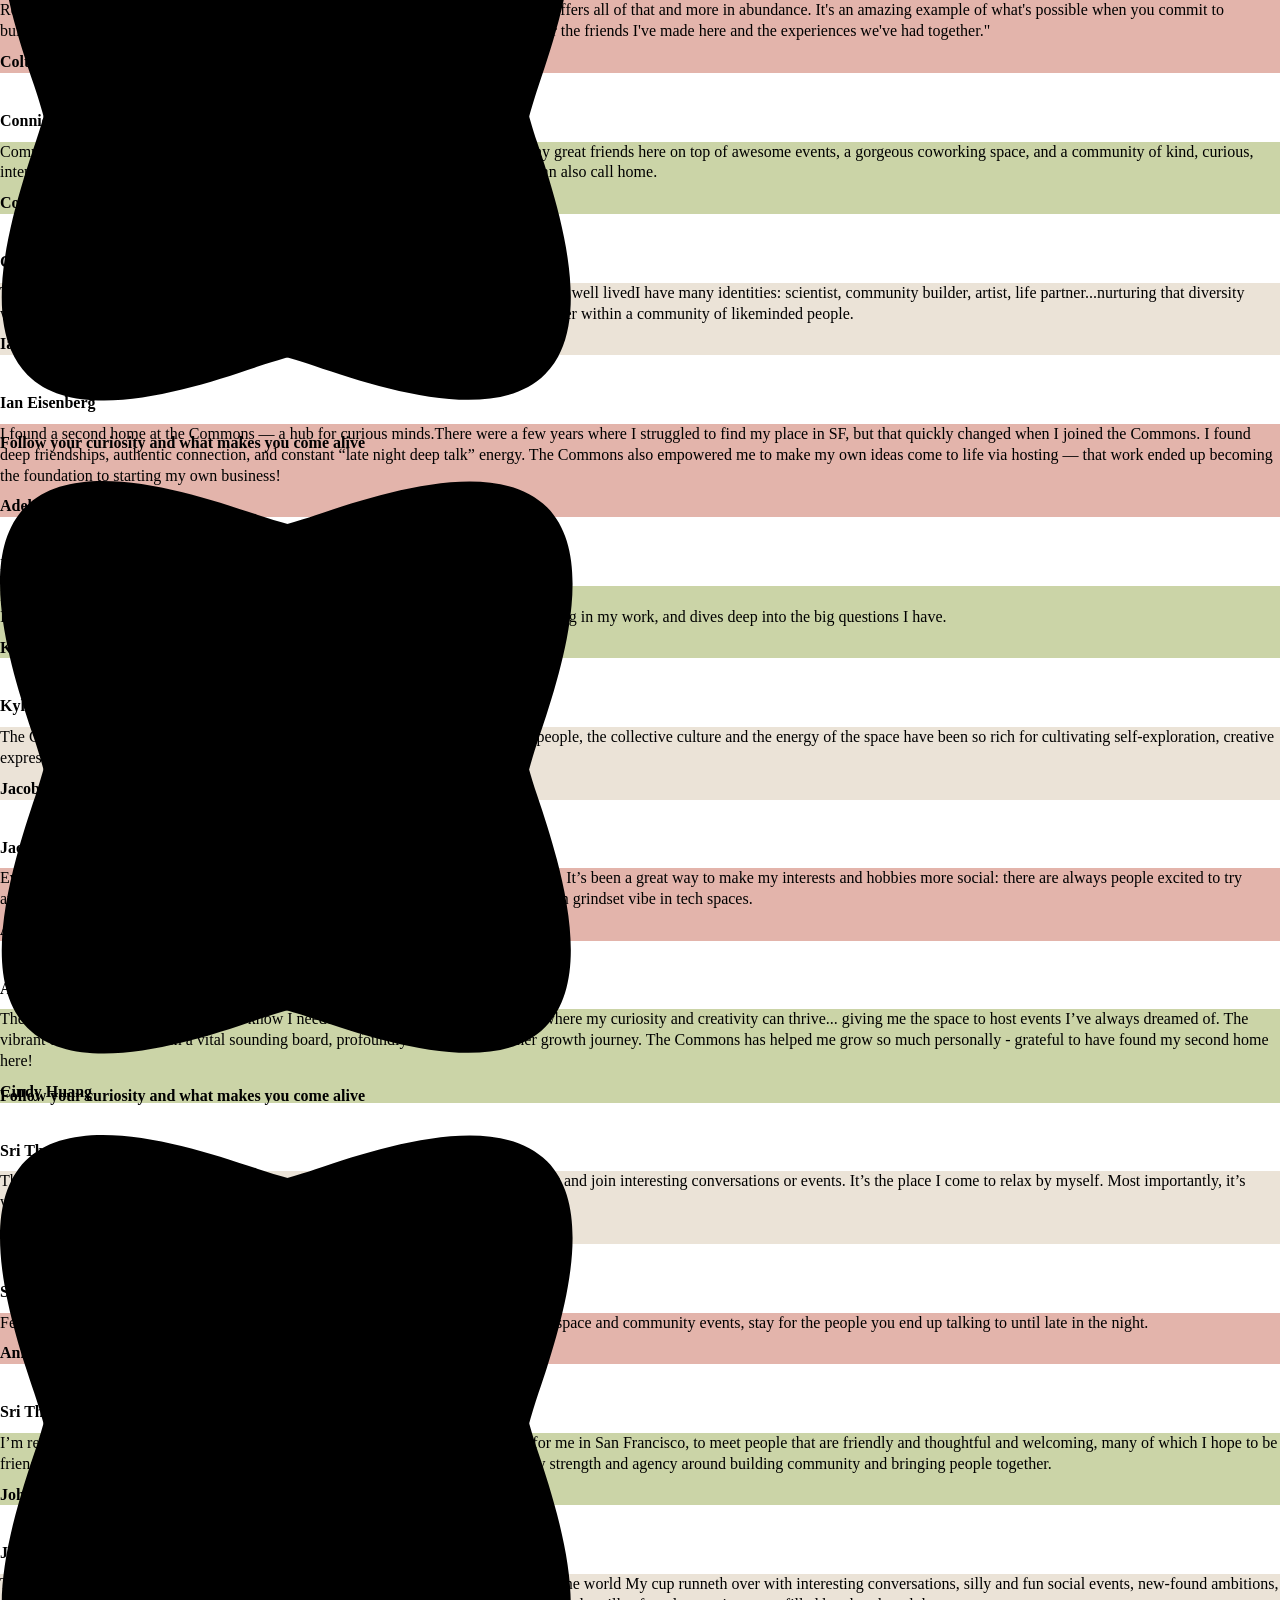
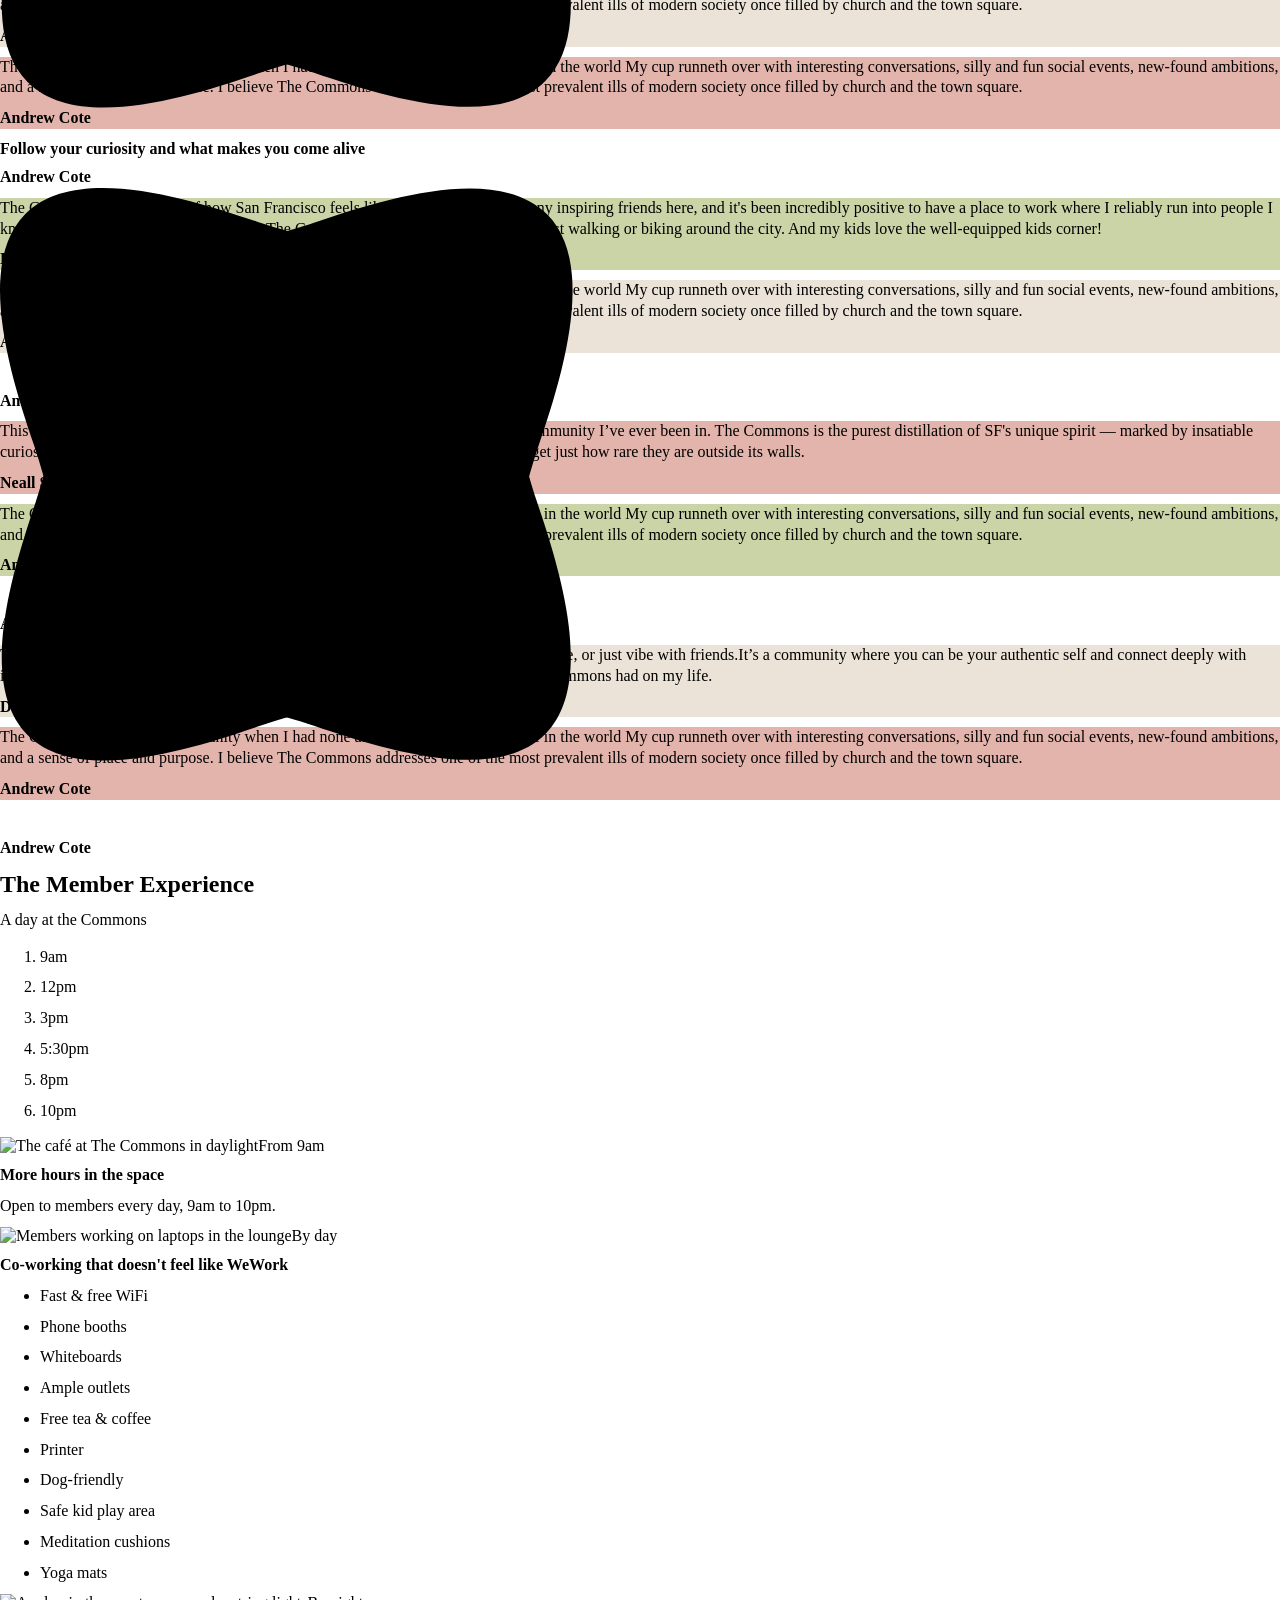
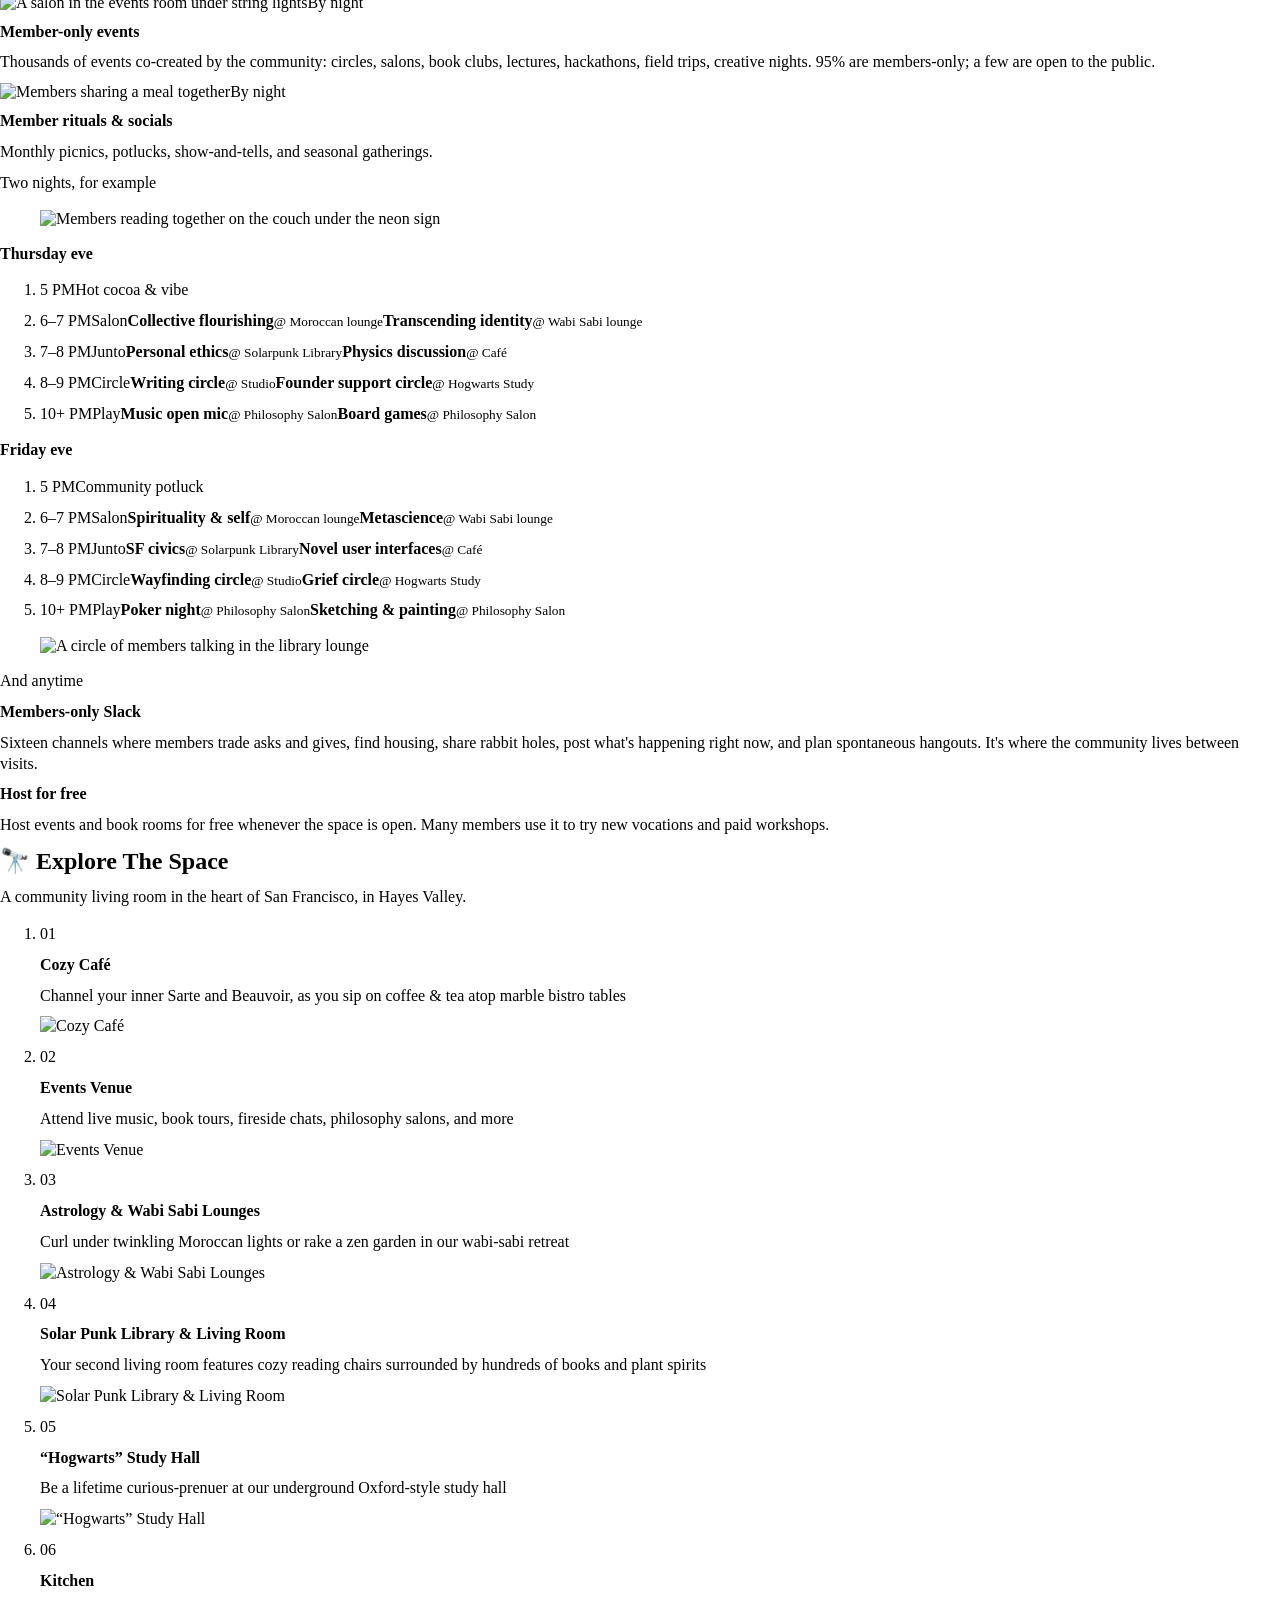
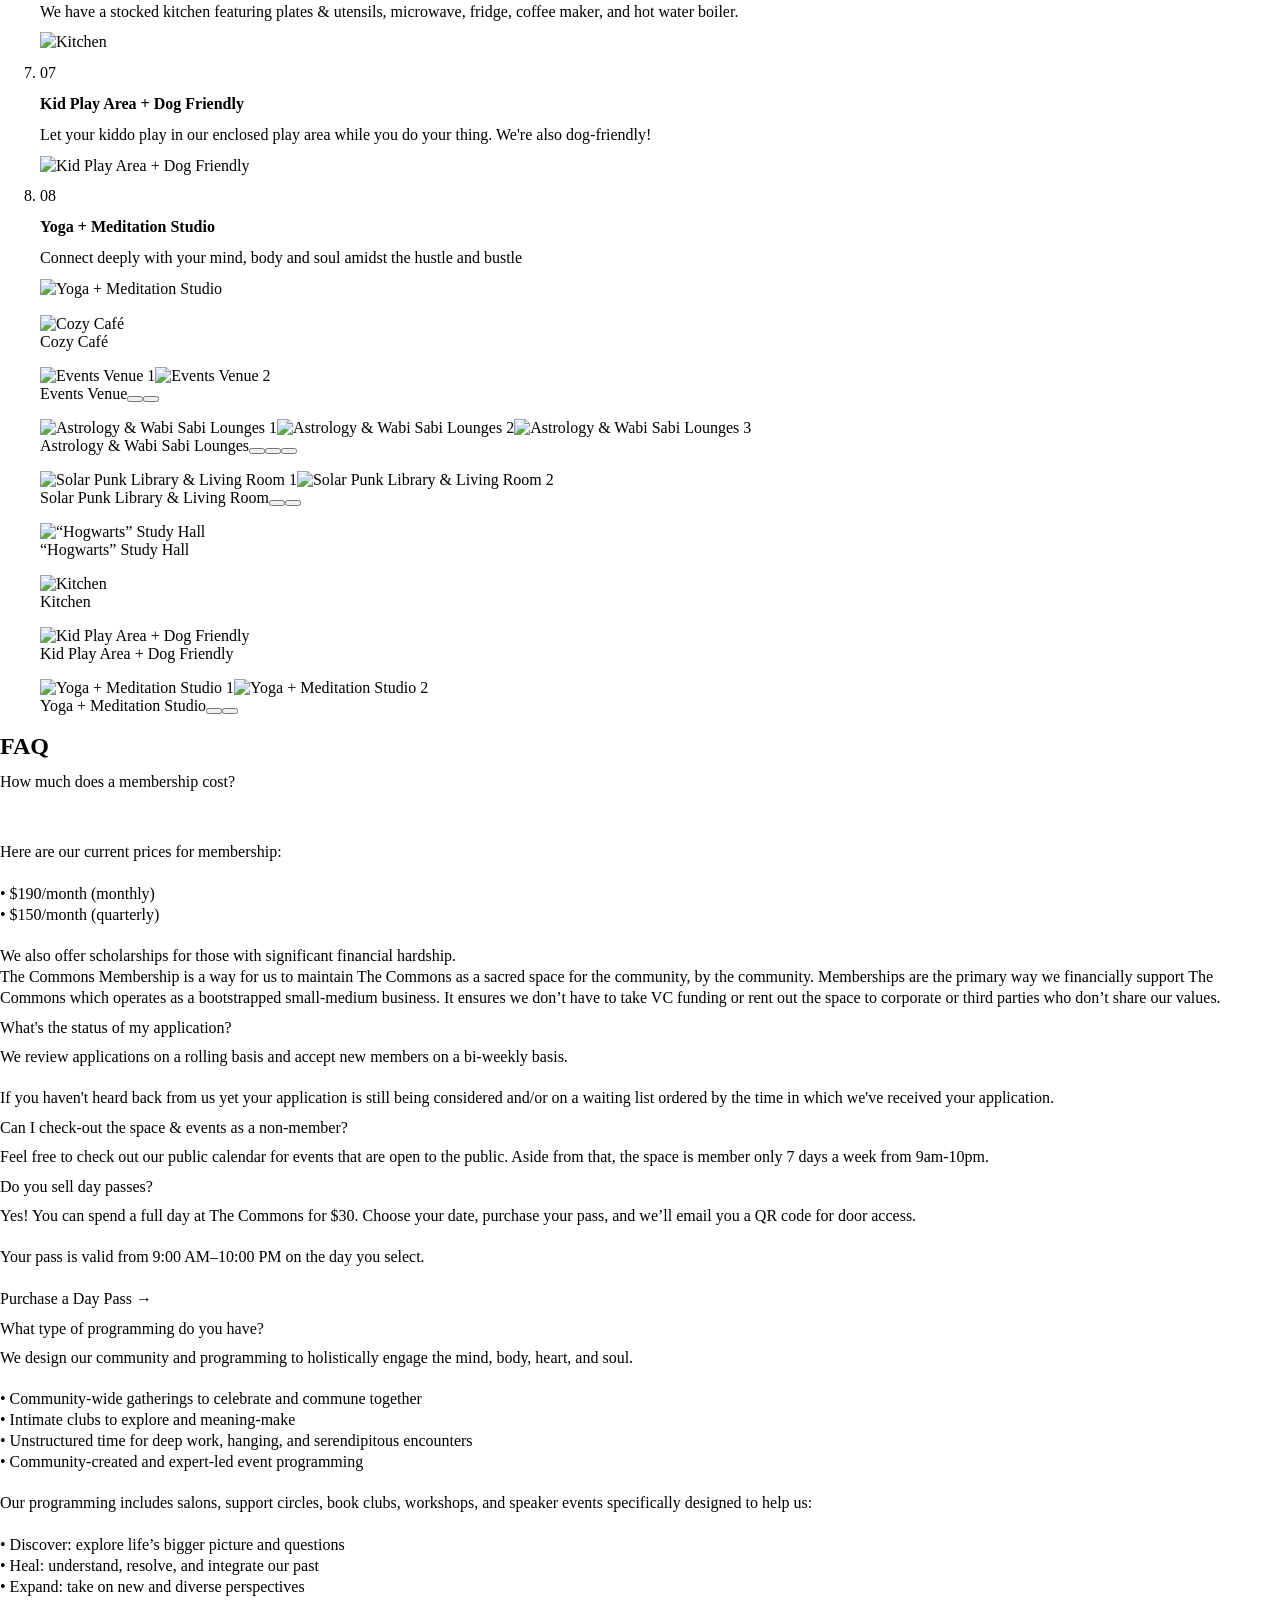
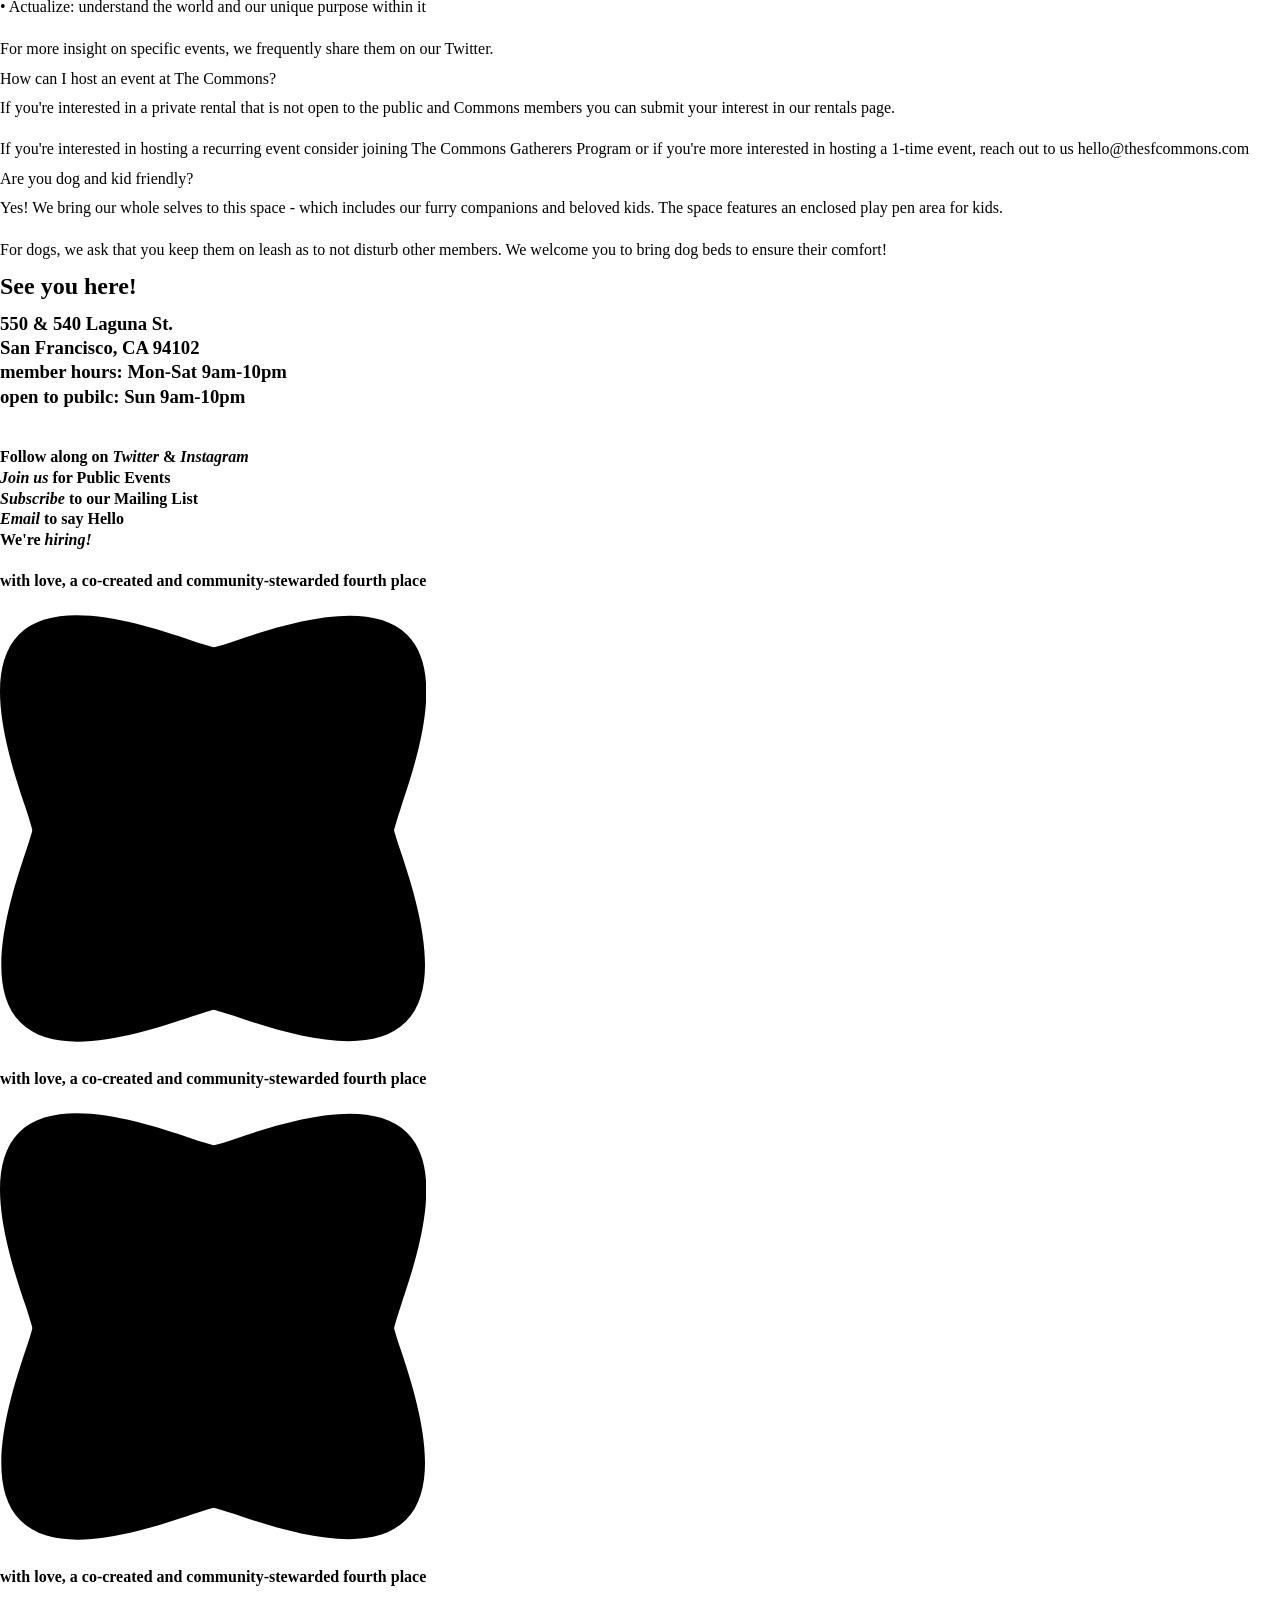
==== commit e653e0bd: "Hero: drop the eyebrow line Co-Authored-By: Claude Fable 5.1 <noreply@anthropic.com>" ====
--- a/public/index.html
+++ b/public/index.html
@@ -47,7 +47,7 @@
     <a href="https://the-commons-guests.vercel.app/day-pass" class="sh-link" target="_blank" rel="noopener">Purchase a Daypass</a>
     <a href="https://www.notion.so/thesfcommons/Commons-Career-Page-1dd42c264f9780d89a4bcc7ffa603efd" class="sh-link" target="_blank" rel="noopener">Careers</a>
   </nav>
-</header><div class="page-section l-padding-row"><div class="relative overflow-hidden"><div class="container-footer xl-padding-row container-heading"><div class="s-max-width margin-auto title-wrap"><p class="hero-eyebrow">The Commons &middot; Hayes Valley, San Francisco</p><h1 class="title-common hero-title">Find your people. <span class="span-italict">Become more yourself.</span></h1><p class="hero-lede">A community living room in San Francisco where curious, kind people come to co-work, play, explore life&#x27;s big questions, and build friendships that make the city feel like home.</p><div class="hero-cta"><a href="https://airtable.com/appPi0lWncCq4kS9u/pagqR3bo8yEa7rF5j/form" class="hero-btn hero-btn--primary" target="_blank" rel="noopener"><span>Become a <span class="span-ogg">member</span></span><span class="icon-arrow"><svg viewBox="0 0 18 18" fill="none" xmlns="http://www.w3.org/2000/svg"><line x1="0.5" y1="9" x2="15.5" y2="9" stroke="currentcolor"/><path d="M9.5 0.5C9.5 5.19442 13.3056 9 18 9C13.3056 9 9.5 12.8056 9.5 17.5" stroke="currentcolor"/></svg></span></a></div></div></div><div class="video-container"><div data-poster-url="/assets/62bf713af44e651aa7797a24-669188d34749e25db5fbd8e3_Commons-Reel-1080p-Compressed-poster-00001.jpg" data-video-urls="/assets/62bf713af44e651aa7797a24-669188d34749e25db5fbd8e3_Commons-Reel-1080p-Compressed-transcode.mp4,/assets/62bf713af44e651aa7797a24-669188d34749e25db5fbd8e3_Commons-Reel-1080p-Compressed-transcode.webm" data-autoplay="true" data-loop="true" data-wf-ignore="true" class="about-video w-background-video w-background-video-atom"><video id="05e42979-c49c-6317-db77-7df5d215009a-video" autoplay="" loop="" style="background-image:url(&quot;/assets/62bf713af44e651aa7797a24-669188d34749e25db5fbd8e3_Commons-Reel-1080p-Compressed-poster-00001.jpg&quot;)" muted="" playsinline="" data-wf-ignore="true" data-object-fit="cover"><source src="/assets/62bf713af44e651aa7797a24-669188d34749e25db5fbd8e3_Commons-Reel-1080p-Compressed-transcode.mp4" data-wf-ignore="true"/><source src="/assets/62bf713af44e651aa7797a24-669188d34749e25db5fbd8e3_Commons-Reel-1080p-Compressed-transcode.webm" data-wf-ignore="true"/></video></div></div></div><div class="container"><div class="image-loop-container"><img src="/assets/66595cb4efc3a13b014a3c60_IMG_9687-2-3.avif" loading="lazy" sizes="(max-width: 1542px) 100vw, 1542px" srcset="/assets/66595cb4efc3a13b014a3c60_IMG_9687-2-3-p-500.avif 500w, /assets/66595cb4efc3a13b014a3c60_IMG_9687-2-3-p-800.avif 800w, /assets/66595cb4efc3a13b014a3c60_IMG_9687-2-3-p-1080.avif 1080w, /assets/66595cb4efc3a13b014a3c60_IMG_9687-2-3.avif 1542w" alt="" class="image-loop"/><img src="/assets/6691a39fdff685a8163b3330_FE186D08-2C74-4572-AB1E-5C847247582B-495-000000A479357F56.avif" loading="lazy" sizes="(max-width: 1776px) 100vw, 1776px" srcset="/assets/6691a39fdff685a8163b3330_FE186D08-2C74-4572-AB1E-5C847247582B-495-000000A479357F56-p-500.avif 500w, /assets/6691a39fdff685a8163b3330_FE186D08-2C74-4572-AB1E-5C847247582B-495-000000A479357F56-p-800.avif 800w, /assets/6691a39fdff685a8163b3330_FE186D08-2C74-4572-AB1E-5C847247582B-495-000000A479357F56-p-1080.avif 1080w, /assets/6691a39fdff685a8163b3330_FE186D08-2C74-4572-AB1E-5C847247582B-495-000000A479357F56-p-1600.avif 1600w, /assets/6691a39fdff685a8163b3330_FE186D08-2C74-4572-AB1E-5C847247582B-495-000000A479357F56.avif 1776w" alt="" class="image-loop image-loop-high"/><img src="/assets/6691a372ac15223bb2c205bf_03A30FF3-A474-4AF3-A135-4D967E22AF70-53320-00000D8323D8F9BB.avif" loading="lazy" sizes="(max-width: 1776px) 100vw, 1776px" srcset="/assets/6691a372ac15223bb2c205bf_03A30FF3-A474-4AF3-A135-4D967E22AF70-53320-00000D8323D8F9BB-p-500.avif 500w, /assets/6691a372ac15223bb2c205bf_03A30FF3-A474-4AF3-A135-4D967E22AF70-53320-00000D8323D8F9BB-p-800.avif 800w, /assets/6691a372ac15223bb2c205bf_03A30FF3-A474-4AF3-A135-4D967E22AF70-53320-00000D8323D8F9BB-p-1080.avif 1080w, /assets/6691a372ac15223bb2c205bf_03A30FF3-A474-4AF3-A135-4D967E22AF70-53320-00000D8323D8F9BB-p-1600.avif 1600w, /assets/6691a372ac15223bb2c205bf_03A30FF3-A474-4AF3-A135-4D967E22AF70-53320-00000D8323D8F9BB.avif 1776w" alt="" class="image-loop"/><img src="/assets/638a97d010a6ce9816414313_image-587-1-.png" loading="lazy" sizes="(max-width: 991px) 100vw, 991px" srcset="/assets/638a97d010a6ce9816414313_image-587-1--p-500.png 500w, /assets/638a97d010a6ce9816414313_image-587-1--p-800.png 800w, /assets/638a97d010a6ce9816414313_image-587-1-.png 991w" alt="" class="image-loop image-loop-low"/><img src="/assets/6691a45e5b823acd8f5efc7a_Screenshot-2024-07-12-at-2.46.53-PM.avif" loading="lazy" sizes="(max-width: 1808px) 100vw, 1808px" srcset="/assets/6691a45e5b823acd8f5efc7a_Screenshot-2024-07-12-at-2.46.53-PM-p-500.avif 500w, /assets/6691a45e5b823acd8f5efc7a_Screenshot-2024-07-12-at-2.46.53-PM-p-800.avif 800w, /assets/6691a45e5b823acd8f5efc7a_Screenshot-2024-07-12-at-2.46.53-PM-p-1080.avif 1080w, /assets/6691a45e5b823acd8f5efc7a_Screenshot-2024-07-12-at-2.46.53-PM-p-1600.avif 1600w, /assets/6691a45e5b823acd8f5efc7a_Screenshot-2024-07-12-at-2.46.53-PM.avif 1808w" alt="" class="image-loop"/><img src="/assets/6691a4efb14323fca441625b_Screenshot-2024-07-12-at-2.49.27-PM.avif" loading="lazy" sizes="(max-width: 1518px) 100vw, 1518px" srcset="/assets/6691a4efb14323fca441625b_Screenshot-2024-07-12-at-2.49.27-PM-p-500.avif 500w, /assets/6691a4efb14323fca441625b_Screenshot-2024-07-12-at-2.49.27-PM-p-800.avif 800w, /assets/6691a4efb14323fca441625b_Screenshot-2024-07-12-at-2.49.27-PM-p-1080.avif 1080w, /assets/6691a4efb14323fca441625b_Screenshot-2024-07-12-at-2.49.27-PM.avif 1518w" alt="" class="image-loop image-loop-high"/><img src="/assets/66595cb4efc3a13b014a3c60_IMG_9687-2-3.avif" loading="lazy" sizes="(max-width: 1542px) 100vw, 1542px" srcset="/assets/66595cb4efc3a13b014a3c60_IMG_9687-2-3-p-500.avif 500w, /assets/66595cb4efc3a13b014a3c60_IMG_9687-2-3-p-800.avif 800w, /assets/66595cb4efc3a13b014a3c60_IMG_9687-2-3-p-1080.avif 1080w, /assets/66595cb4efc3a13b014a3c60_IMG_9687-2-3.avif 1542w" alt="" class="image-loop"/><img src="/assets/6691a39fdff685a8163b3330_FE186D08-2C74-4572-AB1E-5C847247582B-495-000000A479357F56.avif" loading="lazy" sizes="(max-width: 1776px) 100vw, 1776px" srcset="/assets/6691a39fdff685a8163b3330_FE186D08-2C74-4572-AB1E-5C847247582B-495-000000A479357F56-p-500.avif 500w, /assets/6691a39fdff685a8163b3330_FE186D08-2C74-4572-AB1E-5C847247582B-495-000000A479357F56-p-800.avif 800w, /assets/6691a39fdff685a8163b3330_FE186D08-2C74-4572-AB1E-5C847247582B-495-000000A479357F56-p-1080.avif 1080w, /assets/6691a39fdff685a8163b3330_FE186D08-2C74-4572-AB1E-5C847247582B-495-000000A479357F56-p-1600.avif 1600w, /assets/6691a39fdff685a8163b3330_FE186D08-2C74-4572-AB1E-5C847247582B-495-000000A479357F56.avif 1776w" alt="" class="image-loop image-loop-high"/></div></div><div class="flex-about-thespace"><div id="w-node-_2a172d98-e480-c6fe-0f23-c0e45370a67b-b9cb178d" class="warp-about-the-space"><div data-w-id="7e1fa32d-0bb8-ca37-17c5-30c5c616100e" data-is-ix2-target="1" class="lottie-small-top-title" data-animation-type="lottie" data-src="/assets/62c7cb8bd6653ed3748de8e3_409974601-ic-02.json" data-loop="0" data-direction="1" data-autoplay="0" data-renderer="svg" data-default-duration="5.041666666666667" data-duration="0" data-loading="eager"></div><h2 class="heading">About </h2><div><div class="subtitle-thespace"><h3 class="ogg">The Commons is a <a href="/about"><em>fourth place</em></a> to deeply explore ourselves and the world, together. <br/></h3><p class="paragraph"><br/>Our mission is to support people in the process of becoming more fully themselves, rooted in the belief that community is essential to that journey. And to do that in a space infused with playfulness, aliveness, agency, earnestness, abundance, and kindness. </p><div class="wrap-button wrap-left"><a href="/about" class="button w-inline-block"><div>LEARN<span class="span-ogg"> moRE</span></div><div class="icon-arrow w-embed"><svg  viewBox="0 0 18 18" fill="none" xmlns="http://www.w3.org/2000/svg">
+</header><div class="page-section l-padding-row"><div class="relative overflow-hidden"><div class="container-footer xl-padding-row container-heading"><div class="s-max-width margin-auto title-wrap"><h1 class="title-common hero-title">Find your people. <span class="span-italict">Become more yourself.</span></h1><p class="hero-lede">A community living room in San Francisco where curious, kind people come to co-work, play, explore life&#x27;s big questions, and build friendships that make the city feel like home.</p><div class="hero-cta"><a href="https://airtable.com/appPi0lWncCq4kS9u/pagqR3bo8yEa7rF5j/form" class="hero-btn hero-btn--primary" target="_blank" rel="noopener"><span>Become a <span class="span-ogg">member</span></span><span class="icon-arrow"><svg viewBox="0 0 18 18" fill="none" xmlns="http://www.w3.org/2000/svg"><line x1="0.5" y1="9" x2="15.5" y2="9" stroke="currentcolor"/><path d="M9.5 0.5C9.5 5.19442 13.3056 9 18 9C13.3056 9 9.5 12.8056 9.5 17.5" stroke="currentcolor"/></svg></span></a></div></div></div><div class="video-container"><div data-poster-url="/assets/62bf713af44e651aa7797a24-669188d34749e25db5fbd8e3_Commons-Reel-1080p-Compressed-poster-00001.jpg" data-video-urls="/assets/62bf713af44e651aa7797a24-669188d34749e25db5fbd8e3_Commons-Reel-1080p-Compressed-transcode.mp4,/assets/62bf713af44e651aa7797a24-669188d34749e25db5fbd8e3_Commons-Reel-1080p-Compressed-transcode.webm" data-autoplay="true" data-loop="true" data-wf-ignore="true" class="about-video w-background-video w-background-video-atom"><video id="05e42979-c49c-6317-db77-7df5d215009a-video" autoplay="" loop="" style="background-image:url(&quot;/assets/62bf713af44e651aa7797a24-669188d34749e25db5fbd8e3_Commons-Reel-1080p-Compressed-poster-00001.jpg&quot;)" muted="" playsinline="" data-wf-ignore="true" data-object-fit="cover"><source src="/assets/62bf713af44e651aa7797a24-669188d34749e25db5fbd8e3_Commons-Reel-1080p-Compressed-transcode.mp4" data-wf-ignore="true"/><source src="/assets/62bf713af44e651aa7797a24-669188d34749e25db5fbd8e3_Commons-Reel-1080p-Compressed-transcode.webm" data-wf-ignore="true"/></video></div></div></div><div class="container"><div class="image-loop-container"><img src="/assets/66595cb4efc3a13b014a3c60_IMG_9687-2-3.avif" loading="lazy" sizes="(max-width: 1542px) 100vw, 1542px" srcset="/assets/66595cb4efc3a13b014a3c60_IMG_9687-2-3-p-500.avif 500w, /assets/66595cb4efc3a13b014a3c60_IMG_9687-2-3-p-800.avif 800w, /assets/66595cb4efc3a13b014a3c60_IMG_9687-2-3-p-1080.avif 1080w, /assets/66595cb4efc3a13b014a3c60_IMG_9687-2-3.avif 1542w" alt="" class="image-loop"/><img src="/assets/6691a39fdff685a8163b3330_FE186D08-2C74-4572-AB1E-5C847247582B-495-000000A479357F56.avif" loading="lazy" sizes="(max-width: 1776px) 100vw, 1776px" srcset="/assets/6691a39fdff685a8163b3330_FE186D08-2C74-4572-AB1E-5C847247582B-495-000000A479357F56-p-500.avif 500w, /assets/6691a39fdff685a8163b3330_FE186D08-2C74-4572-AB1E-5C847247582B-495-000000A479357F56-p-800.avif 800w, /assets/6691a39fdff685a8163b3330_FE186D08-2C74-4572-AB1E-5C847247582B-495-000000A479357F56-p-1080.avif 1080w, /assets/6691a39fdff685a8163b3330_FE186D08-2C74-4572-AB1E-5C847247582B-495-000000A479357F56-p-1600.avif 1600w, /assets/6691a39fdff685a8163b3330_FE186D08-2C74-4572-AB1E-5C847247582B-495-000000A479357F56.avif 1776w" alt="" class="image-loop image-loop-high"/><img src="/assets/6691a372ac15223bb2c205bf_03A30FF3-A474-4AF3-A135-4D967E22AF70-53320-00000D8323D8F9BB.avif" loading="lazy" sizes="(max-width: 1776px) 100vw, 1776px" srcset="/assets/6691a372ac15223bb2c205bf_03A30FF3-A474-4AF3-A135-4D967E22AF70-53320-00000D8323D8F9BB-p-500.avif 500w, /assets/6691a372ac15223bb2c205bf_03A30FF3-A474-4AF3-A135-4D967E22AF70-53320-00000D8323D8F9BB-p-800.avif 800w, /assets/6691a372ac15223bb2c205bf_03A30FF3-A474-4AF3-A135-4D967E22AF70-53320-00000D8323D8F9BB-p-1080.avif 1080w, /assets/6691a372ac15223bb2c205bf_03A30FF3-A474-4AF3-A135-4D967E22AF70-53320-00000D8323D8F9BB-p-1600.avif 1600w, /assets/6691a372ac15223bb2c205bf_03A30FF3-A474-4AF3-A135-4D967E22AF70-53320-00000D8323D8F9BB.avif 1776w" alt="" class="image-loop"/><img src="/assets/638a97d010a6ce9816414313_image-587-1-.png" loading="lazy" sizes="(max-width: 991px) 100vw, 991px" srcset="/assets/638a97d010a6ce9816414313_image-587-1--p-500.png 500w, /assets/638a97d010a6ce9816414313_image-587-1--p-800.png 800w, /assets/638a97d010a6ce9816414313_image-587-1-.png 991w" alt="" class="image-loop image-loop-low"/><img src="/assets/6691a45e5b823acd8f5efc7a_Screenshot-2024-07-12-at-2.46.53-PM.avif" loading="lazy" sizes="(max-width: 1808px) 100vw, 1808px" srcset="/assets/6691a45e5b823acd8f5efc7a_Screenshot-2024-07-12-at-2.46.53-PM-p-500.avif 500w, /assets/6691a45e5b823acd8f5efc7a_Screenshot-2024-07-12-at-2.46.53-PM-p-800.avif 800w, /assets/6691a45e5b823acd8f5efc7a_Screenshot-2024-07-12-at-2.46.53-PM-p-1080.avif 1080w, /assets/6691a45e5b823acd8f5efc7a_Screenshot-2024-07-12-at-2.46.53-PM-p-1600.avif 1600w, /assets/6691a45e5b823acd8f5efc7a_Screenshot-2024-07-12-at-2.46.53-PM.avif 1808w" alt="" class="image-loop"/><img src="/assets/6691a4efb14323fca441625b_Screenshot-2024-07-12-at-2.49.27-PM.avif" loading="lazy" sizes="(max-width: 1518px) 100vw, 1518px" srcset="/assets/6691a4efb14323fca441625b_Screenshot-2024-07-12-at-2.49.27-PM-p-500.avif 500w, /assets/6691a4efb14323fca441625b_Screenshot-2024-07-12-at-2.49.27-PM-p-800.avif 800w, /assets/6691a4efb14323fca441625b_Screenshot-2024-07-12-at-2.49.27-PM-p-1080.avif 1080w, /assets/6691a4efb14323fca441625b_Screenshot-2024-07-12-at-2.49.27-PM.avif 1518w" alt="" class="image-loop image-loop-high"/><img src="/assets/66595cb4efc3a13b014a3c60_IMG_9687-2-3.avif" loading="lazy" sizes="(max-width: 1542px) 100vw, 1542px" srcset="/assets/66595cb4efc3a13b014a3c60_IMG_9687-2-3-p-500.avif 500w, /assets/66595cb4efc3a13b014a3c60_IMG_9687-2-3-p-800.avif 800w, /assets/66595cb4efc3a13b014a3c60_IMG_9687-2-3-p-1080.avif 1080w, /assets/66595cb4efc3a13b014a3c60_IMG_9687-2-3.avif 1542w" alt="" class="image-loop"/><img src="/assets/6691a39fdff685a8163b3330_FE186D08-2C74-4572-AB1E-5C847247582B-495-000000A479357F56.avif" loading="lazy" sizes="(max-width: 1776px) 100vw, 1776px" srcset="/assets/6691a39fdff685a8163b3330_FE186D08-2C74-4572-AB1E-5C847247582B-495-000000A479357F56-p-500.avif 500w, /assets/6691a39fdff685a8163b3330_FE186D08-2C74-4572-AB1E-5C847247582B-495-000000A479357F56-p-800.avif 800w, /assets/6691a39fdff685a8163b3330_FE186D08-2C74-4572-AB1E-5C847247582B-495-000000A479357F56-p-1080.avif 1080w, /assets/6691a39fdff685a8163b3330_FE186D08-2C74-4572-AB1E-5C847247582B-495-000000A479357F56-p-1600.avif 1600w, /assets/6691a39fdff685a8163b3330_FE186D08-2C74-4572-AB1E-5C847247582B-495-000000A479357F56.avif 1776w" alt="" class="image-loop image-loop-high"/></div></div><div class="flex-about-thespace"><div id="w-node-_2a172d98-e480-c6fe-0f23-c0e45370a67b-b9cb178d" class="warp-about-the-space"><div data-w-id="7e1fa32d-0bb8-ca37-17c5-30c5c616100e" data-is-ix2-target="1" class="lottie-small-top-title" data-animation-type="lottie" data-src="/assets/62c7cb8bd6653ed3748de8e3_409974601-ic-02.json" data-loop="0" data-direction="1" data-autoplay="0" data-renderer="svg" data-default-duration="5.041666666666667" data-duration="0" data-loading="eager"></div><h2 class="heading">About </h2><div><div class="subtitle-thespace"><h3 class="ogg">The Commons is a <a href="/about"><em>fourth place</em></a> to deeply explore ourselves and the world, together. <br/></h3><p class="paragraph"><br/>Our mission is to support people in the process of becoming more fully themselves, rooted in the belief that community is essential to that journey. And to do that in a space infused with playfulness, aliveness, agency, earnestness, abundance, and kindness. </p><div class="wrap-button wrap-left"><a href="/about" class="button w-inline-block"><div>LEARN<span class="span-ogg"> moRE</span></div><div class="icon-arrow w-embed"><svg  viewBox="0 0 18 18" fill="none" xmlns="http://www.w3.org/2000/svg">
 <line x1="0.5" y1="9" x2="15.5" y2="9" stroke="currentcolor"/>
 <path d="M9.5 0.5C9.5 5.19442 13.3056 9 18 9C13.3056 9 9.5 12.8056 9.5 17.5" stroke="currentcolor"/>
 </svg></div></a></div></div></div></div></div><div class="flex-center flex-row"><div data-w-id="700d0b3a-fe79-4643-3770-a65b3c4ae9ef" style="opacity:0" class="polaroid-container polaaroid-container-left"><img src="/assets/669607ccf5cf9d78be98090d_image-5.avif" loading="lazy" sizes="(max-width: 2101px) 100vw, 2101px" srcset="/assets/669607ccf5cf9d78be98090d_image-5-p-500.jpg 500w, /assets/669607ccf5cf9d78be98090d_image-5-p-800.jpg 800w, /assets/669607ccf5cf9d78be98090d_image-5-p-1080.jpg 1080w, /assets/669607ccf5cf9d78be98090d_image-5.avif 2101w" alt="" class="polaroid polaroid-top-left"/><img src="/assets/669ad32e10931a71bacaa333_IMG_8585_VSCO.JPG" loading="lazy" sizes="(max-width: 3024px) 100vw, 3024px" srcset="/assets/669ad32e10931a71bacaa333_IMG_8585_VSCO-p-500.jpg 500w, /assets/669ad32e10931a71bacaa333_IMG_8585_VSCO-p-800.jpg 800w, /assets/669ad32e10931a71bacaa333_IMG_8585_VSCO-p-1080.jpg 1080w, /assets/669ad32e10931a71bacaa333_IMG_8585_VSCO-p-1600.jpg 1600w, /assets/669ad32e10931a71bacaa333_IMG_8585_VSCO-p-2000.jpg 2000w, /assets/669ad32e10931a71bacaa333_IMG_8585_VSCO-p-2600.jpg 2600w, /assets/669ad32e10931a71bacaa333_IMG_8585_VSCO.JPG 3024w" alt="" class="polaroid polaroid-bottom polaroid-bottom-left"/></div><div class="flex-center middle-container"><div class="quote-container annotation-container"><img src="/assets/66918b2aae17b62980127426_Annotation-1.png" loading="lazy" sizes="(max-width: 609px) 100vw, 609px" srcset="/assets/66918b2aae17b62980127426_Annotation-1-p-500.png 500w, /assets/66918b2aae17b62980127426_Annotation-1.png 609w" alt="" class="annotation annotation-1"/><h4 class="quote">“Don’t ask what the world needs. <em>Ask what makes you come alive</em>, and go do that. Because what the world needs is people who have come alive.”<br/></h4><p class="attribution">- Howard Thurman</p></div><div class="wrap-button wrap-left"><a href="https://airtable.com/appPi0lWncCq4kS9u/pagqR3bo8yEa7rF5j/form" class="button button-secondary w-inline-block"><div>Become <span class="span-ogg">A Member</span></div><div class="icon-arrow w-embed"><svg  viewBox="0 0 18 18" fill="none" xmlns="http://www.w3.org/2000/svg">
